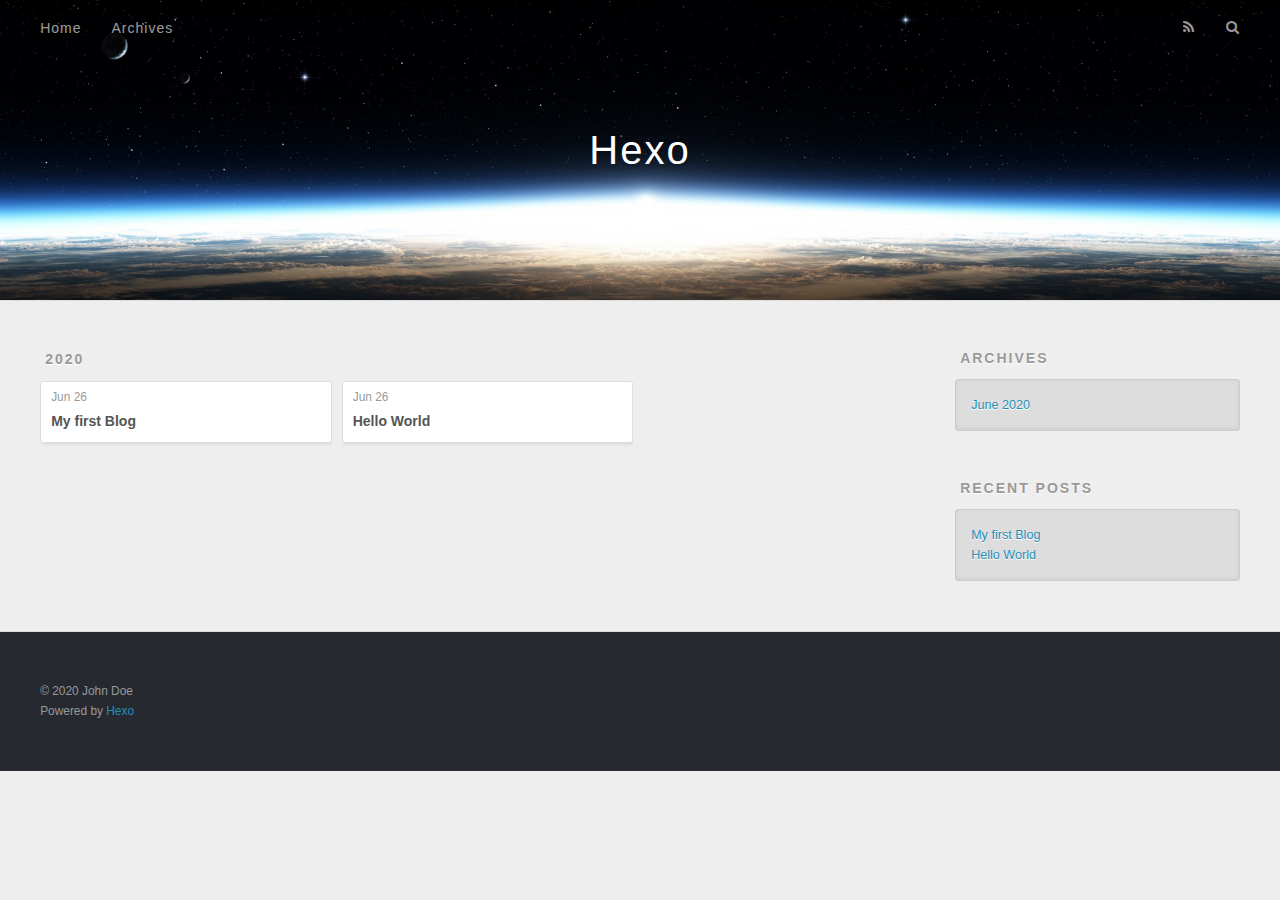
==== archives/index.html @ ffb5d640 "Site updated: 2020-06-26 21:18:39" ====
<!DOCTYPE html>
<html>
<head>
  <meta charset="utf-8">
  

  
  <title>Archives | Hexo</title>
  <meta name="viewport" content="width=device-width, initial-scale=1, maximum-scale=1">
  <meta property="og:type" content="website">
<meta property="og:title" content="Hexo">
<meta property="og:url" content="http://yoursite.com/archives/index.html">
<meta property="og:site_name" content="Hexo">
<meta property="og:locale" content="en_US">
<meta property="article:author" content="John Doe">
<meta name="twitter:card" content="summary">
  
    <link rel="alternate" href="/atom.xml" title="Hexo" type="application/atom+xml">
  
  
    <link rel="icon" href="/favicon.png">
  
  
    <link href="//fonts.googleapis.com/css?family=Source+Code+Pro" rel="stylesheet" type="text/css">
  
  
<link rel="stylesheet" href="/css/style.css">

<meta name="generator" content="Hexo 4.2.1"></head>

<body>
  <div id="container">
    <div id="wrap">
      <header id="header">
  <div id="banner"></div>
  <div id="header-outer" class="outer">
    <div id="header-title" class="inner">
      <h1 id="logo-wrap">
        <a href="/" id="logo">Hexo</a>
      </h1>
      
    </div>
    <div id="header-inner" class="inner">
      <nav id="main-nav">
        <a id="main-nav-toggle" class="nav-icon"></a>
        
          <a class="main-nav-link" href="/">Home</a>
        
          <a class="main-nav-link" href="/archives">Archives</a>
        
      </nav>
      <nav id="sub-nav">
        
          <a id="nav-rss-link" class="nav-icon" href="/atom.xml" title="RSS Feed"></a>
        
        <a id="nav-search-btn" class="nav-icon" title="Search"></a>
      </nav>
      <div id="search-form-wrap">
        <form action="//google.com/search" method="get" accept-charset="UTF-8" class="search-form"><input type="search" name="q" class="search-form-input" placeholder="Search"><button type="submit" class="search-form-submit">&#xF002;</button><input type="hidden" name="sitesearch" value="http://yoursite.com"></form>
      </div>
    </div>
  </div>
</header>
      <div class="outer">
        <section id="main">
  
  
    
    
      
      
      <section class="archives-wrap">
        <div class="archive-year-wrap">
          <a href="/archives/2020" class="archive-year">2020</a>
        </div>
        <div class="archives">
    
    <article class="archive-article archive-type-post">
  <div class="archive-article-inner">
    <header class="archive-article-header">
      <a href="/2020/06/26/My-first-Blog/" class="archive-article-date">
  <time datetime="2020-06-27T04:09:02.000Z" itemprop="datePublished">Jun 26</time>
</a>
      
  
    <h1 itemprop="name">
      <a class="archive-article-title" href="/2020/06/26/My-first-Blog/">My first Blog</a>
    </h1>
  

    </header>
  </div>
</article>
  
    
    
    <article class="archive-article archive-type-post">
  <div class="archive-article-inner">
    <header class="archive-article-header">
      <a href="/2020/06/26/hello-world/" class="archive-article-date">
  <time datetime="2020-06-27T04:06:44.754Z" itemprop="datePublished">Jun 26</time>
</a>
      
  
    <h1 itemprop="name">
      <a class="archive-article-title" href="/2020/06/26/hello-world/">Hello World</a>
    </h1>
  

    </header>
  </div>
</article>
  
  
    </div></section>
  


</section>
        
          <aside id="sidebar">
  
    

  
    

  
    
  
    
  <div class="widget-wrap">
    <h3 class="widget-title">Archives</h3>
    <div class="widget">
      <ul class="archive-list"><li class="archive-list-item"><a class="archive-list-link" href="/archives/2020/06/">June 2020</a></li></ul>
    </div>
  </div>


  
    
  <div class="widget-wrap">
    <h3 class="widget-title">Recent Posts</h3>
    <div class="widget">
      <ul>
        
          <li>
            <a href="/2020/06/26/My-first-Blog/">My first Blog</a>
          </li>
        
          <li>
            <a href="/2020/06/26/hello-world/">Hello World</a>
          </li>
        
      </ul>
    </div>
  </div>

  
</aside>
        
      </div>
      <footer id="footer">
  
  <div class="outer">
    <div id="footer-info" class="inner">
      &copy; 2020 John Doe<br>
      Powered by <a href="http://hexo.io/" target="_blank">Hexo</a>
    </div>
  </div>
</footer>
    </div>
    <nav id="mobile-nav">
  
    <a href="/" class="mobile-nav-link">Home</a>
  
    <a href="/archives" class="mobile-nav-link">Archives</a>
  
</nav>
    

<script src="//ajax.googleapis.com/ajax/libs/jquery/2.0.3/jquery.min.js"></script>


  
<link rel="stylesheet" href="/fancybox/jquery.fancybox.css">

  
<script src="/fancybox/jquery.fancybox.pack.js"></script>




<script src="/js/script.js"></script>




  </div>
</body>
</html>
---- css/style.css ----
body {
  width: 100%;
}
body:before,
body:after {
  content: "";
  display: table;
}
body:after {
  clear: both;
}
html,
body,
div,
span,
applet,
object,
iframe,
h1,
h2,
h3,
h4,
h5,
h6,
p,
blockquote,
pre,
a,
abbr,
acronym,
address,
big,
cite,
code,
del,
dfn,
em,
img,
ins,
kbd,
q,
s,
samp,
small,
strike,
strong,
sub,
sup,
tt,
var,
dl,
dt,
dd,
ol,
ul,
li,
fieldset,
form,
label,
legend,
table,
caption,
tbody,
tfoot,
thead,
tr,
th,
td {
  margin: 0;
  padding: 0;
  border: 0;
  outline: 0;
  font-weight: inherit;
  font-style: inherit;
  font-family: inherit;
  font-size: 100%;
  vertical-align: baseline;
}
body {
  line-height: 1;
  color: #000;
  background: #fff;
}
ol,
ul {
  list-style: none;
}
table {
  border-collapse: separate;
  border-spacing: 0;
  vertical-align: middle;
}
caption,
th,
td {
  text-align: left;
  font-weight: normal;
  vertical-align: middle;
}
a img {
  border: none;
}
input,
button {
  margin: 0;
  padding: 0;
}
input::-moz-focus-inner,
button::-moz-focus-inner {
  border: 0;
  padding: 0;
}
@font-face {
  font-family: FontAwesome;
  font-style: normal;
  font-weight: normal;
  src: url("fonts/fontawesome-webfont.eot?v=#4.0.3");
  src: url("fonts/fontawesome-webfont.eot?#iefix&v=#4.0.3") format("embedded-opentype"), url("fonts/fontawesome-webfont.woff?v=#4.0.3") format("woff"), url("fonts/fontawesome-webfont.ttf?v=#4.0.3") format("truetype"), url("fonts/fontawesome-webfont.svg#fontawesomeregular?v=#4.0.3") format("svg");
}
html,
body,
#container {
  height: 100%;
}
body {
  background: #eee;
  font: 14px -apple-system, BlinkMacSystemFont, "Segoe UI", "Roboto", "Oxygen", "Ubuntu", "Cantarell", "Fira Sans", "Droid Sans", "Helvetica Neue", sans-serif;
  -webkit-text-size-adjust: 100%;
}
.outer {
  max-width: 1220px;
  margin: 0 auto;
  padding: 0 20px;
}
.outer:before,
.outer:after {
  content: "";
  display: table;
}
.outer:after {
  clear: both;
}
.inner {
  display: inline;
  float: left;
  width: 98.33333333333333%;
  margin: 0 0.833333333333333%;
}
.left,
.alignleft {
  float: left;
}
.right,
.alignright {
  float: right;
}
.clear {
  clear: both;
}
#container {
  position: relative;
}
.mobile-nav-on {
  overflow: hidden;
}
#wrap {
  height: 100%;
  width: 100%;
  position: absolute;
  top: 0;
  left: 0;
  -webkit-transition: 0.2s ease-out;
  -moz-transition: 0.2s ease-out;
  -ms-transition: 0.2s ease-out;
  transition: 0.2s ease-out;
  z-index: 1;
  background: #eee;
}
.mobile-nav-on #wrap {
  left: 280px;
}
@media screen and (min-width: 768px) {
  #main {
    display: inline;
    float: left;
    width: 73.33333333333333%;
    margin: 0 0.833333333333333%;
  }
}
.article-date,
.article-category-link,
.archive-year,
.widget-title {
  text-decoration: none;
  text-transform: uppercase;
  letter-spacing: 2px;
  color: #999;
  margin-bottom: 1em;
  margin-left: 5px;
  line-height: 1em;
  text-shadow: 0 1px #fff;
  font-weight: bold;
}
.article-inner,
.archive-article-inner {
  background: #fff;
  -webkit-box-shadow: 1px 2px 3px #ddd;
  box-shadow: 1px 2px 3px #ddd;
  border: 1px solid #ddd;
  border-radius: 3px;
}
.article-entry h1,
.widget h1 {
  font-size: 2em;
}
.article-entry h2,
.widget h2 {
  font-size: 1.5em;
}
.article-entry h3,
.widget h3 {
  font-size: 1.3em;
}
.article-entry h4,
.widget h4 {
  font-size: 1.2em;
}
.article-entry h5,
.widget h5 {
  font-size: 1em;
}
.article-entry h6,
.widget h6 {
  font-size: 1em;
  color: #999;
}
.article-entry hr,
.widget hr {
  border: 1px dashed #ddd;
}
.article-entry strong,
.widget strong {
  font-weight: bold;
}
.article-entry em,
.widget em,
.article-entry cite,
.widget cite {
  font-style: italic;
}
.article-entry sup,
.widget sup,
.article-entry sub,
.widget sub {
  font-size: 0.75em;
  line-height: 0;
  position: relative;
  vertical-align: baseline;
}
.article-entry sup,
.widget sup {
  top: -0.5em;
}
.article-entry sub,
.widget sub {
  bottom: -0.2em;
}
.article-entry small,
.widget small {
  font-size: 0.85em;
}
.article-entry acronym,
.widget acronym,
.article-entry abbr,
.widget abbr {
  border-bottom: 1px dotted;
}
.article-entry ul,
.widget ul,
.article-entry ol,
.widget ol,
.article-entry dl,
.widget dl {
  margin: 0 20px;
  line-height: 1.6em;
}
.article-entry ul ul,
.widget ul ul,
.article-entry ol ul,
.widget ol ul,
.article-entry ul ol,
.widget ul ol,
.article-entry ol ol,
.widget ol ol {
  margin-top: 0;
  margin-bottom: 0;
}
.article-entry ul,
.widget ul {
  list-style: disc;
}
.article-entry ol,
.widget ol {
  list-style: decimal;
}
.article-entry dt,
.widget dt {
  font-weight: bold;
}
#header {
  height: 300px;
  position: relative;
  border-bottom: 1px solid #ddd;
}
#header:before,
#header:after {
  content: "";
  position: absolute;
  left: 0;
  right: 0;
  height: 40px;
}
#header:before {
  top: 0;
  background: -webkit-linear-gradient(rgba(0,0,0,0.2), transparent);
  background: -moz-linear-gradient(rgba(0,0,0,0.2), transparent);
  background: -ms-linear-gradient(rgba(0,0,0,0.2), transparent);
  background: linear-gradient(rgba(0,0,0,0.2), transparent);
}
#header:after {
  bottom: 0;
  background: -webkit-linear-gradient(transparent, rgba(0,0,0,0.2));
  background: -moz-linear-gradient(transparent, rgba(0,0,0,0.2));
  background: -ms-linear-gradient(transparent, rgba(0,0,0,0.2));
  background: linear-gradient(transparent, rgba(0,0,0,0.2));
}
#header-outer {
  height: 100%;
  position: relative;
}
#header-inner {
  position: relative;
  overflow: hidden;
}
#banner {
  position: absolute;
  top: 0;
  left: 0;
  width: 100%;
  height: 100%;
  background: url("images/banner.jpg") center #000;
  -webkit-background-size: cover;
  -moz-background-size: cover;
  background-size: cover;
  z-index: -1;
}
#header-title {
  text-align: center;
  height: 40px;
  position: absolute;
  top: 50%;
  left: 0;
  margin-top: -20px;
}
#logo,
#subtitle {
  text-decoration: none;
  color: #fff;
  font-weight: 300;
  text-shadow: 0 1px 4px rgba(0,0,0,0.3);
}
#logo {
  font-size: 40px;
  line-height: 40px;
  letter-spacing: 2px;
}
#subtitle {
  font-size: 16px;
  line-height: 16px;
  letter-spacing: 1px;
}
#subtitle-wrap {
  margin-top: 16px;
}
#main-nav {
  float: left;
  margin-left: -15px;
}
.nav-icon,
.main-nav-link {
  float: left;
  color: #fff;
  opacity: 0.6;
  text-decoration: none;
  text-shadow: 0 1px rgba(0,0,0,0.2);
  -webkit-transition: opacity 0.2s;
  -moz-transition: opacity 0.2s;
  -ms-transition: opacity 0.2s;
  transition: opacity 0.2s;
  display: block;
  padding: 20px 15px;
}
.nav-icon:hover,
.main-nav-link:hover {
  opacity: 1;
}
.nav-icon {
  font-family: FontAwesome;
  text-align: center;
  font-size: 14px;
  width: 14px;
  height: 14px;
  padding: 20px 15px;
  position: relative;
  cursor: pointer;
}
.main-nav-link {
  font-weight: 300;
  letter-spacing: 1px;
}
@media screen and (max-width: 479px) {
  .main-nav-link {
    display: none;
  }
}
#main-nav-toggle {
  display: none;
}
#main-nav-toggle:before {
  content: "\f0c9";
}
@media screen and (max-width: 479px) {
  #main-nav-toggle {
    display: block;
  }
}
#sub-nav {
  float: right;
  margin-right: -15px;
}
#nav-rss-link:before {
  content: "\f09e";
}
#nav-search-btn:before {
  content: "\f002";
}
#search-form-wrap {
  position: absolute;
  top: 15px;
  width: 150px;
  height: 30px;
  right: -150px;
  opacity: 0;
  -webkit-transition: 0.2s ease-out;
  -moz-transition: 0.2s ease-out;
  -ms-transition: 0.2s ease-out;
  transition: 0.2s ease-out;
}
#search-form-wrap.on {
  opacity: 1;
  right: 0;
}
@media screen and (max-width: 479px) {
  #search-form-wrap {
    width: 100%;
    right: -100%;
  }
}
.search-form {
  position: absolute;
  top: 0;
  left: 0;
  right: 0;
  background: #fff;
  padding: 5px 15px;
  border-radius: 15px;
  -webkit-box-shadow: 0 0 10px rgba(0,0,0,0.3);
  box-shadow: 0 0 10px rgba(0,0,0,0.3);
}
.search-form-input {
  border: none;
  background: none;
  color: #555;
  width: 100%;
  font: 13px -apple-system, BlinkMacSystemFont, "Segoe UI", "Roboto", "Oxygen", "Ubuntu", "Cantarell", "Fira Sans", "Droid Sans", "Helvetica Neue", sans-serif;
  outline: none;
}
.search-form-input::-webkit-search-results-decoration,
.search-form-input::-webkit-search-cancel-button {
  -webkit-appearance: none;
}
.search-form-submit {
  position: absolute;
  top: 50%;
  right: 10px;
  margin-top: -7px;
  font: 13px FontAwesome;
  border: none;
  background: none;
  color: #bbb;
  cursor: pointer;
}
.search-form-submit:hover,
.search-form-submit:focus {
  color: #777;
}
.article {
  margin: 50px 0;
}
.article-inner {
  overflow: hidden;
}
.article-meta:before,
.article-meta:after {
  content: "";
  display: table;
}
.article-meta:after {
  clear: both;
}
.article-date {
  float: left;
}
.article-category {
  float: left;
  line-height: 1em;
  color: #ccc;
  text-shadow: 0 1px #fff;
  margin-left: 8px;
}
.article-category:before {
  content: "\2022";
}
.article-category-link {
  margin: 0 12px 1em;
}
.article-header {
  padding: 20px 20px 0;
}
.article-title {
  text-decoration: none;
  font-size: 2em;
  font-weight: bold;
  color: #555;
  line-height: 1.1em;
  -webkit-transition: color 0.2s;
  -moz-transition: color 0.2s;
  -ms-transition: color 0.2s;
  transition: color 0.2s;
}
a.article-title:hover {
  color: #258fb8;
}
.article-entry {
  color: #555;
  padding: 0 20px;
}
.article-entry:before,
.article-entry:after {
  content: "";
  display: table;
}
.article-entry:after {
  clear: both;
}
.article-entry p,
.article-entry table {
  line-height: 1.6em;
  margin: 1.6em 0;
}
.article-entry h1,
.article-entry h2,
.article-entry h3,
.article-entry h4,
.article-entry h5,
.article-entry h6 {
  font-weight: bold;
}
.article-entry h1,
.article-entry h2,
.article-entry h3,
.article-entry h4,
.article-entry h5,
.article-entry h6 {
  line-height: 1.1em;
  margin: 1.1em 0;
}
.article-entry a {
  color: #258fb8;
  text-decoration: none;
}
.article-entry a:hover {
  text-decoration: underline;
}
.article-entry ul,
.article-entry ol,
.article-entry dl {
  margin-top: 1.6em;
  margin-bottom: 1.6em;
}
.article-entry img,
.article-entry video {
  max-width: 100%;
  height: auto;
  display: block;
  margin: auto;
}
.article-entry iframe {
  border: none;
}
.article-entry table {
  width: 100%;
  border-collapse: collapse;
  border-spacing: 0;
}
.article-entry th {
  font-weight: bold;
  border-bottom: 3px solid #ddd;
  padding-bottom: 0.5em;
}
.article-entry td {
  border-bottom: 1px solid #ddd;
  padding: 10px 0;
}
.article-entry blockquote {
  font-family: Georgia, "Times New Roman", serif;
  font-size: 1.4em;
  margin: 1.6em 20px;
  text-align: center;
}
.article-entry blockquote footer {
  font-size: 14px;
  margin: 1.6em 0;
  font-family: -apple-system, BlinkMacSystemFont, "Segoe UI", "Roboto", "Oxygen", "Ubuntu", "Cantarell", "Fira Sans", "Droid Sans", "Helvetica Neue", sans-serif;
}
.article-entry blockquote footer cite:before {
  content: "—";
  padding: 0 0.5em;
}
.article-entry .pullquote {
  text-align: left;
  width: 45%;
  margin: 0;
}
.article-entry .pullquote.left {
  margin-left: 0.5em;
  margin-right: 1em;
}
.article-entry .pullquote.right {
  margin-right: 0.5em;
  margin-left: 1em;
}
.article-entry .caption {
  color: #999;
  display: block;
  font-size: 0.9em;
  margin-top: 0.5em;
  position: relative;
  text-align: center;
}
.article-entry .video-container {
  position: relative;
  padding-top: 56.25%;
  height: 0;
  overflow: hidden;
}
.article-entry .video-container iframe,
.article-entry .video-container object,
.article-entry .video-container embed {
  position: absolute;
  top: 0;
  left: 0;
  width: 100%;
  height: 100%;
  margin-top: 0;
}
.article-more-link a {
  display: inline-block;
  line-height: 1em;
  padding: 6px 15px;
  border-radius: 15px;
  background: #eee;
  color: #999;
  text-shadow: 0 1px #fff;
  text-decoration: none;
}
.article-more-link a:hover {
  background: #258fb8;
  color: #fff;
  text-decoration: none;
  text-shadow: 0 1px #1e7293;
}
.article-footer {
  font-size: 0.85em;
  line-height: 1.6em;
  border-top: 1px solid #ddd;
  padding-top: 1.6em;
  margin: 0 20px 20px;
}
.article-footer:before,
.article-footer:after {
  content: "";
  display: table;
}
.article-footer:after {
  clear: both;
}
.article-footer a {
  color: #999;
  text-decoration: none;
}
.article-footer a:hover {
  color: #555;
}
.article-tag-list-item {
  float: left;
  margin-right: 10px;
}
.article-tag-list-link:before {
  content: "#";
}
.article-comment-link {
  float: right;
}
.article-comment-link:before {
  content: "\f075";
  font-family: FontAwesome;
  padding-right: 8px;
}
.article-share-link {
  cursor: pointer;
  float: right;
  margin-left: 20px;
}
.article-share-link:before {
  content: "\f064";
  font-family: FontAwesome;
  padding-right: 6px;
}
#article-nav {
  position: relative;
}
#article-nav:before,
#article-nav:after {
  content: "";
  display: table;
}
#article-nav:after {
  clear: both;
}
@media screen and (min-width: 768px) {
  #article-nav {
    margin: 50px 0;
  }
  #article-nav:before {
    width: 8px;
    height: 8px;
    position: absolute;
    top: 50%;
    left: 50%;
    margin-top: -4px;
    margin-left: -4px;
    content: "";
    border-radius: 50%;
    background: #ddd;
    -webkit-box-shadow: 0 1px 2px #fff;
    box-shadow: 0 1px 2px #fff;
  }
}
.article-nav-link-wrap {
  text-decoration: none;
  text-shadow: 0 1px #fff;
  color: #999;
  -webkit-box-sizing: border-box;
  -moz-box-sizing: border-box;
  box-sizing: border-box;
  margin-top: 50px;
  text-align: center;
  display: block;
}
.article-nav-link-wrap:hover {
  color: #555;
}
@media screen and (min-width: 768px) {
  .article-nav-link-wrap {
    width: 50%;
    margin-top: 0;
  }
}
@media screen and (min-width: 768px) {
  #article-nav-newer {
    float: left;
    text-align: right;
    padding-right: 20px;
  }
}
@media screen and (min-width: 768px) {
  #article-nav-older {
    float: right;
    text-align: left;
    padding-left: 20px;
  }
}
.article-nav-caption {
  text-transform: uppercase;
  letter-spacing: 2px;
  color: #ddd;
  line-height: 1em;
  font-weight: bold;
}
#article-nav-newer .article-nav-caption {
  margin-right: -2px;
}
.article-nav-title {
  font-size: 0.85em;
  line-height: 1.6em;
  margin-top: 0.5em;
}
.article-share-box {
  position: absolute;
  display: none;
  background: #fff;
  -webkit-box-shadow: 1px 2px 10px rgba(0,0,0,0.2);
  box-shadow: 1px 2px 10px rgba(0,0,0,0.2);
  border-radius: 3px;
  margin-left: -145px;
  overflow: hidden;
  z-index: 1;
}
.article-share-box.on {
  display: block;
}
.article-share-input {
  width: 100%;
  background: none;
  -webkit-box-sizing: border-box;
  -moz-box-sizing: border-box;
  box-sizing: border-box;
  font: 14px -apple-system, BlinkMacSystemFont, "Segoe UI", "Roboto", "Oxygen", "Ubuntu", "Cantarell", "Fira Sans", "Droid Sans", "Helvetica Neue", sans-serif;
  padding: 0 15px;
  color: #555;
  outline: none;
  border: 1px solid #ddd;
  border-radius: 3px 3px 0 0;
  height: 36px;
  line-height: 36px;
}
.article-share-links {
  background: #eee;
}
.article-share-links:before,
.article-share-links:after {
  content: "";
  display: table;
}
.article-share-links:after {
  clear: both;
}
.article-share-twitter,
.article-share-facebook,
.article-share-pinterest,
.article-share-google {
  width: 50px;
  height: 36px;
  display: block;
  float: left;
  position: relative;
  color: #999;
  text-shadow: 0 1px #fff;
}
.article-share-twitter:before,
.article-share-facebook:before,
.article-share-pinterest:before,
.article-share-google:before {
  font-size: 20px;
  font-family: FontAwesome;
  width: 20px;
  height: 20px;
  position: absolute;
  top: 50%;
  left: 50%;
  margin-top: -10px;
  margin-left: -10px;
  text-align: center;
}
.article-share-twitter:hover,
.article-share-facebook:hover,
.article-share-pinterest:hover,
.article-share-google:hover {
  color: #fff;
}
.article-share-twitter:before {
  content: "\f099";
}
.article-share-twitter:hover {
  background: #00aced;
  text-shadow: 0 1px #008abe;
}
.article-share-facebook:before {
  content: "\f09a";
}
.article-share-facebook:hover {
  background: #3b5998;
  text-shadow: 0 1px #2f477a;
}
.article-share-pinterest:before {
  content: "\f0d2";
}
.article-share-pinterest:hover {
  background: #cb2027;
  text-shadow: 0 1px #a21a1f;
}
.article-share-google:before {
  content: "\f0d5";
}
.article-share-google:hover {
  background: #dd4b39;
  text-shadow: 0 1px #be3221;
}
.article-gallery {
  background: #000;
  position: relative;
}
.article-gallery-photos {
  position: relative;
  overflow: hidden;
}
.article-gallery-img {
  display: none;
  max-width: 100%;
}
.article-gallery-img:first-child {
  display: block;
}
.article-gallery-img.loaded {
  position: absolute;
  display: block;
}
.article-gallery-img img {
  display: block;
  max-width: 100%;
  margin: 0 auto;
}
#comments {
  background: #fff;
  -webkit-box-shadow: 1px 2px 3px #ddd;
  box-shadow: 1px 2px 3px #ddd;
  padding: 20px;
  border: 1px solid #ddd;
  border-radius: 3px;
  margin: 50px 0;
}
#comments a {
  color: #258fb8;
}
.archives-wrap {
  margin: 50px 0;
}
.archives:before,
.archives:after {
  content: "";
  display: table;
}
.archives:after {
  clear: both;
}
.archive-year-wrap {
  margin-bottom: 1em;
}
.archives {
  -webkit-column-gap: 10px;
  -moz-column-gap: 10px;
  column-gap: 10px;
}
@media screen and (min-width: 480px) and (max-width: 767px) {
  .archives {
    -webkit-column-count: 2;
    -moz-column-count: 2;
    column-count: 2;
  }
}
@media screen and (min-width: 768px) {
  .archives {
    -webkit-column-count: 3;
    -moz-column-count: 3;
    column-count: 3;
  }
}
.archive-article {
  -webkit-column-break-inside: avoid;
  page-break-inside: avoid;
  overflow: hidden;
  break-inside: avoid-column;
}
.archive-article-inner {
  padding: 10px;
  margin-bottom: 15px;
}
.archive-article-title {
  text-decoration: none;
  font-weight: bold;
  color: #555;
  -webkit-transition: color 0.2s;
  -moz-transition: color 0.2s;
  -ms-transition: color 0.2s;
  transition: color 0.2s;
  line-height: 1.6em;
}
.archive-article-title:hover {
  color: #258fb8;
}
.archive-article-footer {
  margin-top: 1em;
}
.archive-article-date {
  color: #999;
  text-decoration: none;
  font-size: 0.85em;
  line-height: 1em;
  margin-bottom: 0.5em;
  display: block;
}
#page-nav {
  margin: 50px auto;
  background: #fff;
  -webkit-box-shadow: 1px 2px 3px #ddd;
  box-shadow: 1px 2px 3px #ddd;
  border: 1px solid #ddd;
  border-radius: 3px;
  text-align: center;
  color: #999;
  overflow: hidden;
}
#page-nav:before,
#page-nav:after {
  content: "";
  display: table;
}
#page-nav:after {
  clear: both;
}
#page-nav a,
#page-nav span {
  padding: 10px 20px;
  line-height: 1;
  height: 2ex;
}
#page-nav a {
  color: #999;
  text-decoration: none;
}
#page-nav a:hover {
  background: #999;
  color: #fff;
}
#page-nav .prev {
  float: left;
}
#page-nav .next {
  float: right;
}
#page-nav .page-number {
  display: inline-block;
}
@media screen and (max-width: 479px) {
  #page-nav .page-number {
    display: none;
  }
}
#page-nav .current {
  color: #555;
  font-weight: bold;
}
#page-nav .space {
  color: #ddd;
}
#footer {
  background: #262a30;
  padding: 50px 0;
  border-top: 1px solid #ddd;
  color: #999;
}
#footer a {
  color: #258fb8;
  text-decoration: none;
}
#footer a:hover {
  text-decoration: underline;
}
#footer-info {
  line-height: 1.6em;
  font-size: 0.85em;
}
.article-entry pre,
.article-entry .highlight {
  background: #2d2d2d;
  margin: 0 -20px;
  padding: 15px 20px;
  border-style: solid;
  border-color: #ddd;
  border-width: 1px 0;
  overflow: auto;
  color: #ccc;
  line-height: 22.400000000000002px;
}
.article-entry .highlight .gutter pre,
.article-entry .gist .gist-file .gist-data .line-numbers {
  color: #666;
  font-size: 0.85em;
}
.article-entry pre,
.article-entry code {
  font-family: "Source Code Pro", Consolas, Monaco, Menlo, Consolas, monospace;
}
.article-entry code {
  background: #eee;
  text-shadow: 0 1px #fff;
  padding: 0 0.3em;
}
.article-entry pre code {
  background: none;
  text-shadow: none;
  padding: 0;
}
.article-entry .highlight pre {
  border: none;
  margin: 0;
  padding: 0;
}
.article-entry .highlight table {
  margin: 0;
  width: auto;
}
.article-entry .highlight td {
  border: none;
  padding: 0;
}
.article-entry .highlight figcaption {
  font-size: 0.85em;
  color: #999;
  line-height: 1em;
  margin-bottom: 1em;
}
.article-entry .highlight figcaption:before,
.article-entry .highlight figcaption:after {
  content: "";
  display: table;
}
.article-entry .highlight figcaption:after {
  clear: both;
}
.article-entry .highlight figcaption a {
  float: right;
}
.article-entry .highlight .gutter pre {
  text-align: right;
  padding-right: 20px;
}
.article-entry .highlight .line {
  height: 22.400000000000002px;
}
.article-entry .highlight .line.marked {
  background: #515151;
}
.article-entry .gist {
  margin: 0 -20px;
  border-style: solid;
  border-color: #ddd;
  border-width: 1px 0;
  background: #2d2d2d;
  padding: 15px 20px 15px 0;
}
.article-entry .gist .gist-file {
  border: none;
  font-family: "Source Code Pro", Consolas, Monaco, Menlo, Consolas, monospace;
  margin: 0;
}
.article-entry .gist .gist-file .gist-data {
  background: none;
  border: none;
}
.article-entry .gist .gist-file .gist-data .line-numbers {
  background: none;
  border: none;
  padding: 0 20px 0 0;
}
.article-entry .gist .gist-file .gist-data .line-data {
  padding: 0 !important;
}
.article-entry .gist .gist-file .highlight {
  margin: 0;
  padding: 0;
  border: none;
}
.article-entry .gist .gist-file .gist-meta {
  background: #2d2d2d;
  color: #999;
  font: 0.85em -apple-system, BlinkMacSystemFont, "Segoe UI", "Roboto", "Oxygen", "Ubuntu", "Cantarell", "Fira Sans", "Droid Sans", "Helvetica Neue", sans-serif;
  text-shadow: 0 0;
  padding: 0;
  margin-top: 1em;
  margin-left: 20px;
}
.article-entry .gist .gist-file .gist-meta a {
  color: #258fb8;
  font-weight: normal;
}
.article-entry .gist .gist-file .gist-meta a:hover {
  text-decoration: underline;
}
pre .comment,
pre .title {
  color: #999;
}
pre .variable,
pre .attribute,
pre .tag,
pre .regexp,
pre .ruby .constant,
pre .xml .tag .title,
pre .xml .pi,
pre .xml .doctype,
pre .html .doctype,
pre .css .id,
pre .css .class,
pre .css .pseudo {
  color: #f2777a;
}
pre .number,
pre .preprocessor,
pre .built_in,
pre .literal,
pre .params,
pre .constant {
  color: #f99157;
}
pre .class,
pre .ruby .class .title,
pre .css .rules .attribute {
  color: #9c9;
}
pre .string,
pre .value,
pre .inheritance,
pre .header,
pre .ruby .symbol,
pre .xml .cdata {
  color: #9c9;
}
pre .css .hexcolor {
  color: #6cc;
}
pre .function,
pre .python .decorator,
pre .python .title,
pre .ruby .function .title,
pre .ruby .title .keyword,
pre .perl .sub,
pre .javascript .title,
pre .coffeescript .title {
  color: #69c;
}
pre .keyword,
pre .javascript .function {
  color: #c9c;
}
@media screen and (max-width: 479px) {
  #mobile-nav {
    position: absolute;
    top: 0;
    left: 0;
    width: 280px;
    height: 100%;
    background: #191919;
    border-right: 1px solid #fff;
  }
}
@media screen and (max-width: 479px) {
  .mobile-nav-link {
    display: block;
    color: #999;
    text-decoration: none;
    padding: 15px 20px;
    font-weight: bold;
  }
  .mobile-nav-link:hover {
    color: #fff;
  }
}
@media screen and (min-width: 768px) {
  #sidebar {
    display: inline;
    float: left;
    width: 23.333333333333332%;
    margin: 0 0.833333333333333%;
  }
}
.widget-wrap {
  margin: 50px 0;
}
.widget {
  color: #777;
  text-shadow: 0 1px #fff;
  background: #ddd;
  -webkit-box-shadow: 0 -1px 4px #ccc inset;
  box-shadow: 0 -1px 4px #ccc inset;
  border: 1px solid #ccc;
  padding: 15px;
  border-radius: 3px;
}
.widget a {
  color: #258fb8;
  text-decoration: none;
}
.widget a:hover {
  text-decoration: underline;
}
.widget ul ul,
.widget ol ul,
.widget dl ul,
.widget ul ol,
.widget ol ol,
.widget dl ol,
.widget ul dl,
.widget ol dl,
.widget dl dl {
  margin-left: 15px;
  list-style: disc;
}
.widget {
  line-height: 1.6em;
  word-wrap: break-word;
  font-size: 0.9em;
}
.widget ul,
.widget ol {
  list-style: none;
  margin: 0;
}
.widget ul ul,
.widget ol ul,
.widget ul ol,
.widget ol ol {
  margin: 0 20px;
}
.widget ul ul,
.widget ol ul {
  list-style: disc;
}
.widget ul ol,
.widget ol ol {
  list-style: decimal;
}
.category-list-count,
.tag-list-count,
.archive-list-count {
  padding-left: 5px;
  color: #999;
  font-size: 0.85em;
}
.category-list-count:before,
.tag-list-count:before,
.archive-list-count:before {
  content: "(";
}
.category-list-count:after,
.tag-list-count:after,
.archive-list-count:after {
  content: ")";
}
.tagcloud a {
  margin-right: 5px;
  display: inline-block;
}
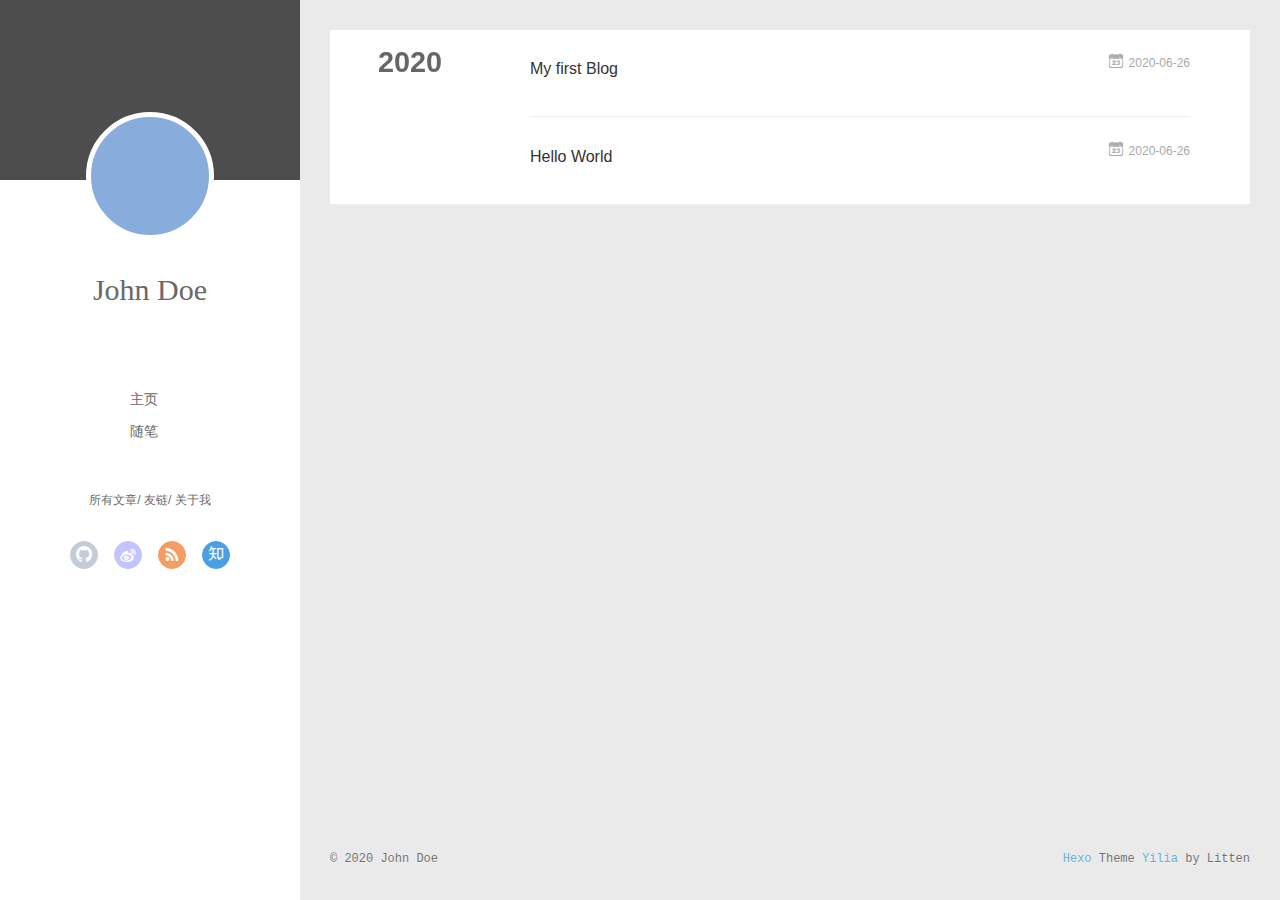
==== commit 65368132: "Site updated: 2020-06-26 21:23:37" ====
--- a/archives/index.html
+++ b/archives/index.html
@@ -3,8 +3,9 @@
 <head>
   <meta charset="utf-8">
   
-
-  
+  <meta name="renderer" content="webkit">
+  <meta http-equiv="X-UA-Compatible" content="IE=edge" >
+  <link rel="dns-prefetch" href="http://yoursite.com">
   <title>Archives | Hexo</title>
   <meta name="viewport" content="width=device-width, initial-scale=1, maximum-scale=1">
   <meta property="og:type" content="website">
@@ -15,54 +16,141 @@
 <meta property="article:author" content="John Doe">
 <meta name="twitter:card" content="summary">
   
-    <link rel="alternate" href="/atom.xml" title="Hexo" type="application/atom+xml">
+    <link rel="alternative" href="/atom.xml" title="Hexo" type="application/atom+xml">
   
   
     <link rel="icon" href="/favicon.png">
   
-  
-    <link href="//fonts.googleapis.com/css?family=Source+Code+Pro" rel="stylesheet" type="text/css">
-  
-  
-<link rel="stylesheet" href="/css/style.css">
+  <link rel="stylesheet" type="text/css" href="/./main.0cf68a.css">
+  <style type="text/css">
+  
+    #container.show {
+      background: linear-gradient(200deg,#a0cfe4,#e8c37e);
+    }
+  </style>
+  
+
+  
 
 <meta name="generator" content="Hexo 4.2.1"></head>
 
 <body>
-  <div id="container">
-    <div id="wrap">
-      <header id="header">
-  <div id="banner"></div>
-  <div id="header-outer" class="outer">
-    <div id="header-title" class="inner">
-      <h1 id="logo-wrap">
-        <a href="/" id="logo">Hexo</a>
-      </h1>
-      
+  <div id="container" q-class="show:isCtnShow">
+    <canvas id="anm-canvas" class="anm-canvas"></canvas>
+    <div class="left-col" q-class="show:isShow">
+      
+<div class="overlay" style="background: #4d4d4d"></div>
+<div class="intrude-less">
+	<header id="header" class="inner">
+		<a href="/" class="profilepic">
+			<img src="" class="js-avatar">
+		</a>
+		<hgroup>
+		  <h1 class="header-author"><a href="/">John Doe</a></h1>
+		</hgroup>
+		
+
+		<nav class="header-menu">
+			<ul>
+			
+				<li><a href="/">主页</a></li>
+	        
+				<li><a href="/tags/%E9%9A%8F%E7%AC%94/">随笔</a></li>
+	        
+			</ul>
+		</nav>
+		<nav class="header-smart-menu">
+    		
+    			
+    			<a q-on="click: openSlider(e, 'innerArchive')" href="javascript:void(0)">所有文章</a>
+    			
+            
+    			
+    			<a q-on="click: openSlider(e, 'friends')" href="javascript:void(0)">友链</a>
+    			
+            
+    			
+    			<a q-on="click: openSlider(e, 'aboutme')" href="javascript:void(0)">关于我</a>
+    			
+            
+		</nav>
+		<nav class="header-nav">
+			<div class="social">
+				
+					<a class="github" target="_blank" href="#" title="github"><i class="icon-github"></i></a>
+		        
+					<a class="weibo" target="_blank" href="#" title="weibo"><i class="icon-weibo"></i></a>
+		        
+					<a class="rss" target="_blank" href="#" title="rss"><i class="icon-rss"></i></a>
+		        
+					<a class="zhihu" target="_blank" href="#" title="zhihu"><i class="icon-zhihu"></i></a>
+		        
+			</div>
+		</nav>
+	</header>		
+</div>
+
     </div>
-    <div id="header-inner" class="inner">
-      <nav id="main-nav">
-        <a id="main-nav-toggle" class="nav-icon"></a>
-        
-          <a class="main-nav-link" href="/">Home</a>
-        
-          <a class="main-nav-link" href="/archives">Archives</a>
-        
-      </nav>
-      <nav id="sub-nav">
-        
-          <a id="nav-rss-link" class="nav-icon" href="/atom.xml" title="RSS Feed"></a>
-        
-        <a id="nav-search-btn" class="nav-icon" title="Search"></a>
-      </nav>
-      <div id="search-form-wrap">
-        <form action="//google.com/search" method="get" accept-charset="UTF-8" class="search-form"><input type="search" name="q" class="search-form-input" placeholder="Search"><button type="submit" class="search-form-submit">&#xF002;</button><input type="hidden" name="sitesearch" value="http://yoursite.com"></form>
-      </div>
-    </div>
-  </div>
-</header>
-      <div class="outer">
-        <section id="main">
+    <div class="mid-col" q-class="show:isShow,hide:isShow|isFalse">
+      
+<nav id="mobile-nav">
+  	<div class="overlay js-overlay" style="background: #4d4d4d"></div>
+	<div class="btnctn js-mobile-btnctn">
+  		<div class="slider-trigger list" q-on="click: openSlider(e)"><i class="icon icon-sort"></i></div>
+	</div>
+	<div class="intrude-less">
+		<header id="header" class="inner">
+			<div class="profilepic">
+				<img src="" class="js-avatar">
+			</div>
+			<hgroup>
+			  <h1 class="header-author js-header-author">John Doe</h1>
+			</hgroup>
+			
+			
+			
+				
+			
+				
+			
+			
+			
+			<nav class="header-nav">
+				<div class="social">
+					
+						<a class="github" target="_blank" href="#" title="github"><i class="icon-github"></i></a>
+			        
+						<a class="weibo" target="_blank" href="#" title="weibo"><i class="icon-weibo"></i></a>
+			        
+						<a class="rss" target="_blank" href="#" title="rss"><i class="icon-rss"></i></a>
+			        
+						<a class="zhihu" target="_blank" href="#" title="zhihu"><i class="icon-zhihu"></i></a>
+			        
+				</div>
+			</nav>
+
+			<nav class="header-menu js-header-menu">
+				<ul style="width: 50%">
+				
+				
+					<li style="width: 50%"><a href="/">主页</a></li>
+		        
+					<li style="width: 50%"><a href="/tags/%E9%9A%8F%E7%AC%94/">随笔</a></li>
+		        
+				</ul>
+			</nav>
+		</header>				
+	</div>
+	<div class="mobile-mask" style="display:none" q-show="isShow"></div>
+</nav>
+
+      <div id="wrapper" class="body-wrap">
+        <div class="menu-l">
+          <div class="canvas-wrap">
+            <canvas data-colors="#eaeaea" data-sectionHeight="100" data-contentId="js-content" id="myCanvas1" class="anm-canvas"></canvas>
+          </div>
+          <div id="js-content" class="content-ll">
+            
   
   
     
@@ -78,16 +166,24 @@
     <article class="archive-article archive-type-post">
   <div class="archive-article-inner">
     <header class="archive-article-header">
-      <a href="/2020/06/26/My-first-Blog/" class="archive-article-date">
-  <time datetime="2020-06-27T04:09:02.000Z" itemprop="datePublished">Jun 26</time>
+      	<div class="article-meta">
+	      	<a href="/2020/06/26/My-first-Blog/" class="archive-article-date">
+  	<time datetime="2020-06-27T04:09:02.000Z" itemprop="datePublished"><i class="icon-calendar icon"></i>2020-06-26</time>
 </a>
-      
+        </div>
+    	 
   
     <h1 itemprop="name">
       <a class="archive-article-title" href="/2020/06/26/My-first-Blog/">My first Blog</a>
     </h1>
   
 
+        <div class="article-info info-on-right">
+          
+          
+
+        </div>
+        <div class="clearfix"></div>
     </header>
   </div>
 </article>
@@ -97,16 +193,24 @@
     <article class="archive-article archive-type-post">
   <div class="archive-article-inner">
     <header class="archive-article-header">
-      <a href="/2020/06/26/hello-world/" class="archive-article-date">
-  <time datetime="2020-06-27T04:06:44.754Z" itemprop="datePublished">Jun 26</time>
+      	<div class="article-meta">
+	      	<a href="/2020/06/26/hello-world/" class="archive-article-date">
+  	<time datetime="2020-06-27T04:06:44.754Z" itemprop="datePublished"><i class="icon-calendar icon"></i>2020-06-26</time>
 </a>
-      
+        </div>
+    	 
   
     <h1 itemprop="name">
       <a class="archive-article-title" href="/2020/06/26/hello-world/">Hello World</a>
     </h1>
   
 
+        <div class="article-info info-on-right">
+          
+          
+
+        </div>
+        <div class="clearfix"></div>
     </header>
   </div>
 </article>
@@ -115,87 +219,252 @@
     </div></section>
   
 
-
-</section>
-        
-          <aside id="sidebar">
-  
-    
-
-  
-    
-
-  
-    
-  
-    
-  <div class="widget-wrap">
-    <h3 class="widget-title">Archives</h3>
-    <div class="widget">
-      <ul class="archive-list"><li class="archive-list-item"><a class="archive-list-link" href="/archives/2020/06/">June 2020</a></li></ul>
-    </div>
-  </div>
-
-
-  
-    
-  <div class="widget-wrap">
-    <h3 class="widget-title">Recent Posts</h3>
-    <div class="widget">
-      <ul>
-        
-          <li>
-            <a href="/2020/06/26/My-first-Blog/">My first Blog</a>
-          </li>
-        
-          <li>
-            <a href="/2020/06/26/hello-world/">Hello World</a>
-          </li>
-        
-      </ul>
-    </div>
-  </div>
-
-  
-</aside>
-        
+    
+
+
+          </div>
+        </div>
       </div>
       <footer id="footer">
-  
   <div class="outer">
-    <div id="footer-info" class="inner">
-      &copy; 2020 John Doe<br>
-      Powered by <a href="http://hexo.io/" target="_blank">Hexo</a>
+    <div id="footer-info">
+    	<div class="footer-left">
+    		&copy; 2020 John Doe
+    	</div>
+      	<div class="footer-right">
+      		<a href="http://hexo.io/" target="_blank">Hexo</a>  Theme <a href="https://github.com/litten/hexo-theme-yilia" target="_blank">Yilia</a> by Litten
+      	</div>
     </div>
   </div>
 </footer>
     </div>
-    <nav id="mobile-nav">
-  
-    <a href="/" class="mobile-nav-link">Home</a>
-  
-    <a href="/archives" class="mobile-nav-link">Archives</a>
-  
-</nav>
-    
-
-<script src="//ajax.googleapis.com/ajax/libs/jquery/2.0.3/jquery.min.js"></script>
-
-
-  
-<link rel="stylesheet" href="/fancybox/jquery.fancybox.css">
-
-  
-<script src="/fancybox/jquery.fancybox.pack.js"></script>
-
-
-
-
-<script src="/js/script.js"></script>
-
-
-
-
+    <script>
+	var yiliaConfig = {
+		mathjax: false,
+		isHome: false,
+		isPost: false,
+		isArchive: true,
+		isTag: false,
+		isCategory: false,
+		open_in_new: false,
+		toc_hide_index: true,
+		root: "/",
+		innerArchive: true,
+		showTags: false
+	}
+</script>
+
+<script>!function(t){function n(e){if(r[e])return r[e].exports;var i=r[e]={exports:{},id:e,loaded:!1};return t[e].call(i.exports,i,i.exports,n),i.loaded=!0,i.exports}var r={};n.m=t,n.c=r,n.p="./",n(0)}([function(t,n,r){r(195),t.exports=r(191)},function(t,n,r){var e=r(3),i=r(52),o=r(27),u=r(28),c=r(53),f="prototype",a=function(t,n,r){var s,l,h,v,p=t&a.F,d=t&a.G,y=t&a.S,g=t&a.P,b=t&a.B,m=d?e:y?e[n]||(e[n]={}):(e[n]||{})[f],x=d?i:i[n]||(i[n]={}),w=x[f]||(x[f]={});d&&(r=n);for(s in r)l=!p&&m&&void 0!==m[s],h=(l?m:r)[s],v=b&&l?c(h,e):g&&"function"==typeof h?c(Function.call,h):h,m&&u(m,s,h,t&a.U),x[s]!=h&&o(x,s,v),g&&w[s]!=h&&(w[s]=h)};e.core=i,a.F=1,a.G=2,a.S=4,a.P=8,a.B=16,a.W=32,a.U=64,a.R=128,t.exports=a},function(t,n,r){var e=r(6);t.exports=function(t){if(!e(t))throw TypeError(t+" is not an object!");return t}},function(t,n){var r=t.exports="undefined"!=typeof window&&window.Math==Math?window:"undefined"!=typeof self&&self.Math==Math?self:Function("return this")();"number"==typeof __g&&(__g=r)},function(t,n){t.exports=function(t){try{return!!t()}catch(t){return!0}}},function(t,n){var r=t.exports="undefined"!=typeof window&&window.Math==Math?window:"undefined"!=typeof self&&self.Math==Math?self:Function("return this")();"number"==typeof __g&&(__g=r)},function(t,n){t.exports=function(t){return"object"==typeof t?null!==t:"function"==typeof t}},function(t,n,r){var e=r(126)("wks"),i=r(76),o=r(3).Symbol,u="function"==typeof o;(t.exports=function(t){return e[t]||(e[t]=u&&o[t]||(u?o:i)("Symbol."+t))}).store=e},function(t,n){var r={}.hasOwnProperty;t.exports=function(t,n){return r.call(t,n)}},function(t,n,r){var e=r(94),i=r(33);t.exports=function(t){return e(i(t))}},function(t,n,r){t.exports=!r(4)(function(){return 7!=Object.defineProperty({},"a",{get:function(){return 7}}).a})},function(t,n,r){var e=r(2),i=r(167),o=r(50),u=Object.defineProperty;n.f=r(10)?Object.defineProperty:function(t,n,r){if(e(t),n=o(n,!0),e(r),i)try{return u(t,n,r)}catch(t){}if("get"in r||"set"in r)throw TypeError("Accessors not supported!");return"value"in r&&(t[n]=r.value),t}},function(t,n,r){t.exports=!r(18)(function(){return 7!=Object.defineProperty({},"a",{get:function(){return 7}}).a})},function(t,n,r){var e=r(14),i=r(22);t.exports=r(12)?function(t,n,r){return e.f(t,n,i(1,r))}:function(t,n,r){return t[n]=r,t}},function(t,n,r){var e=r(20),i=r(58),o=r(42),u=Object.defineProperty;n.f=r(12)?Object.defineProperty:function(t,n,r){if(e(t),n=o(n,!0),e(r),i)try{return u(t,n,r)}catch(t){}if("get"in r||"set"in r)throw TypeError("Accessors not supported!");return"value"in r&&(t[n]=r.value),t}},function(t,n,r){var e=r(40)("wks"),i=r(23),o=r(5).Symbol,u="function"==typeof o;(t.exports=function(t){return e[t]||(e[t]=u&&o[t]||(u?o:i)("Symbol."+t))}).store=e},function(t,n,r){var e=r(67),i=Math.min;t.exports=function(t){return t>0?i(e(t),9007199254740991):0}},function(t,n,r){var e=r(46);t.exports=function(t){return Object(e(t))}},function(t,n){t.exports=function(t){try{return!!t()}catch(t){return!0}}},function(t,n,r){var e=r(63),i=r(34);t.exports=Object.keys||function(t){return e(t,i)}},function(t,n,r){var e=r(21);t.exports=function(t){if(!e(t))throw TypeError(t+" is not an object!");return t}},function(t,n){t.exports=function(t){return"object"==typeof t?null!==t:"function"==typeof t}},function(t,n){t.exports=function(t,n){return{enumerable:!(1&t),configurable:!(2&t),writable:!(4&t),value:n}}},function(t,n){var r=0,e=Math.random();t.exports=function(t){return"Symbol(".concat(void 0===t?"":t,")_",(++r+e).toString(36))}},function(t,n){var r={}.hasOwnProperty;t.exports=function(t,n){return r.call(t,n)}},function(t,n){var r=t.exports={version:"2.4.0"};"number"==typeof __e&&(__e=r)},function(t,n){t.exports=function(t){if("function"!=typeof t)throw TypeError(t+" is not a function!");return t}},function(t,n,r){var e=r(11),i=r(66);t.exports=r(10)?function(t,n,r){return e.f(t,n,i(1,r))}:function(t,n,r){return t[n]=r,t}},function(t,n,r){var e=r(3),i=r(27),o=r(24),u=r(76)("src"),c="toString",f=Function[c],a=(""+f).split(c);r(52).inspectSource=function(t){return f.call(t)},(t.exports=function(t,n,r,c){var f="function"==typeof r;f&&(o(r,"name")||i(r,"name",n)),t[n]!==r&&(f&&(o(r,u)||i(r,u,t[n]?""+t[n]:a.join(String(n)))),t===e?t[n]=r:c?t[n]?t[n]=r:i(t,n,r):(delete t[n],i(t,n,r)))})(Function.prototype,c,function(){return"function"==typeof this&&this[u]||f.call(this)})},function(t,n,r){var e=r(1),i=r(4),o=r(46),u=function(t,n,r,e){var i=String(o(t)),u="<"+n;return""!==r&&(u+=" "+r+'="'+String(e).replace(/"/g,"&quot;")+'"'),u+">"+i+"</"+n+">"};t.exports=function(t,n){var r={};r[t]=n(u),e(e.P+e.F*i(function(){var n=""[t]('"');return n!==n.toLowerCase()||n.split('"').length>3}),"String",r)}},function(t,n,r){var e=r(115),i=r(46);t.exports=function(t){return e(i(t))}},function(t,n,r){var e=r(116),i=r(66),o=r(30),u=r(50),c=r(24),f=r(167),a=Object.getOwnPropertyDescriptor;n.f=r(10)?a:function(t,n){if(t=o(t),n=u(n,!0),f)try{return a(t,n)}catch(t){}if(c(t,n))return i(!e.f.call(t,n),t[n])}},function(t,n,r){var e=r(24),i=r(17),o=r(145)("IE_PROTO"),u=Object.prototype;t.exports=Object.getPrototypeOf||function(t){return t=i(t),e(t,o)?t[o]:"function"==typeof t.constructor&&t instanceof t.constructor?t.constructor.prototype:t instanceof Object?u:null}},function(t,n){t.exports=function(t){if(void 0==t)throw TypeError("Can't call method on  "+t);return t}},function(t,n){t.exports="constructor,hasOwnProperty,isPrototypeOf,propertyIsEnumerable,toLocaleString,toString,valueOf".split(",")},function(t,n){t.exports={}},function(t,n){t.exports=!0},function(t,n){n.f={}.propertyIsEnumerable},function(t,n,r){var e=r(14).f,i=r(8),o=r(15)("toStringTag");t.exports=function(t,n,r){t&&!i(t=r?t:t.prototype,o)&&e(t,o,{configurable:!0,value:n})}},function(t,n,r){var e=r(40)("keys"),i=r(23);t.exports=function(t){return e[t]||(e[t]=i(t))}},function(t,n,r){var e=r(5),i="__core-js_shared__",o=e[i]||(e[i]={});t.exports=function(t){return o[t]||(o[t]={})}},function(t,n){var r=Math.ceil,e=Math.floor;t.exports=function(t){return isNaN(t=+t)?0:(t>0?e:r)(t)}},function(t,n,r){var e=r(21);t.exports=function(t,n){if(!e(t))return t;var r,i;if(n&&"function"==typeof(r=t.toString)&&!e(i=r.call(t)))return i;if("function"==typeof(r=t.valueOf)&&!e(i=r.call(t)))return i;if(!n&&"function"==typeof(r=t.toString)&&!e(i=r.call(t)))return i;throw TypeError("Can't convert object to primitive value")}},function(t,n,r){var e=r(5),i=r(25),o=r(36),u=r(44),c=r(14).f;t.exports=function(t){var n=i.Symbol||(i.Symbol=o?{}:e.Symbol||{});"_"==t.charAt(0)||t in n||c(n,t,{value:u.f(t)})}},function(t,n,r){n.f=r(15)},function(t,n){var r={}.toString;t.exports=function(t){return r.call(t).slice(8,-1)}},function(t,n){t.exports=function(t){if(void 0==t)throw TypeError("Can't call method on  "+t);return t}},function(t,n,r){var e=r(4);t.exports=function(t,n){return!!t&&e(function(){n?t.call(null,function(){},1):t.call(null)})}},function(t,n,r){var e=r(53),i=r(115),o=r(17),u=r(16),c=r(203);t.exports=function(t,n){var r=1==t,f=2==t,a=3==t,s=4==t,l=6==t,h=5==t||l,v=n||c;return function(n,c,p){for(var d,y,g=o(n),b=i(g),m=e(c,p,3),x=u(b.length),w=0,S=r?v(n,x):f?v(n,0):void 0;x>w;w++)if((h||w in b)&&(d=b[w],y=m(d,w,g),t))if(r)S[w]=y;else if(y)switch(t){case 3:return!0;case 5:return d;case 6:return w;case 2:S.push(d)}else if(s)return!1;return l?-1:a||s?s:S}}},function(t,n,r){var e=r(1),i=r(52),o=r(4);t.exports=function(t,n){var r=(i.Object||{})[t]||Object[t],u={};u[t]=n(r),e(e.S+e.F*o(function(){r(1)}),"Object",u)}},function(t,n,r){var e=r(6);t.exports=function(t,n){if(!e(t))return t;var r,i;if(n&&"function"==typeof(r=t.toString)&&!e(i=r.call(t)))return i;if("function"==typeof(r=t.valueOf)&&!e(i=r.call(t)))return i;if(!n&&"function"==typeof(r=t.toString)&&!e(i=r.call(t)))return i;throw TypeError("Can't convert object to primitive value")}},function(t,n,r){var e=r(5),i=r(25),o=r(91),u=r(13),c="prototype",f=function(t,n,r){var a,s,l,h=t&f.F,v=t&f.G,p=t&f.S,d=t&f.P,y=t&f.B,g=t&f.W,b=v?i:i[n]||(i[n]={}),m=b[c],x=v?e:p?e[n]:(e[n]||{})[c];v&&(r=n);for(a in r)(s=!h&&x&&void 0!==x[a])&&a in b||(l=s?x[a]:r[a],b[a]=v&&"function"!=typeof x[a]?r[a]:y&&s?o(l,e):g&&x[a]==l?function(t){var n=function(n,r,e){if(this instanceof t){switch(arguments.length){case 0:return new t;case 1:return new t(n);case 2:return new t(n,r)}return new t(n,r,e)}return t.apply(this,arguments)};return n[c]=t[c],n}(l):d&&"function"==typeof l?o(Function.call,l):l,d&&((b.virtual||(b.virtual={}))[a]=l,t&f.R&&m&&!m[a]&&u(m,a,l)))};f.F=1,f.G=2,f.S=4,f.P=8,f.B=16,f.W=32,f.U=64,f.R=128,t.exports=f},function(t,n){var r=t.exports={version:"2.4.0"};"number"==typeof __e&&(__e=r)},function(t,n,r){var e=r(26);t.exports=function(t,n,r){if(e(t),void 0===n)return t;switch(r){case 1:return function(r){return t.call(n,r)};case 2:return function(r,e){return t.call(n,r,e)};case 3:return function(r,e,i){return t.call(n,r,e,i)}}return function(){return t.apply(n,arguments)}}},function(t,n,r){var e=r(183),i=r(1),o=r(126)("metadata"),u=o.store||(o.store=new(r(186))),c=function(t,n,r){var i=u.get(t);if(!i){if(!r)return;u.set(t,i=new e)}var o=i.get(n);if(!o){if(!r)return;i.set(n,o=new e)}return o},f=function(t,n,r){var e=c(n,r,!1);return void 0!==e&&e.has(t)},a=function(t,n,r){var e=c(n,r,!1);return void 0===e?void 0:e.get(t)},s=function(t,n,r,e){c(r,e,!0).set(t,n)},l=function(t,n){var r=c(t,n,!1),e=[];return r&&r.forEach(function(t,n){e.push(n)}),e},h=function(t){return void 0===t||"symbol"==typeof t?t:String(t)},v=function(t){i(i.S,"Reflect",t)};t.exports={store:u,map:c,has:f,get:a,set:s,keys:l,key:h,exp:v}},function(t,n,r){"use strict";if(r(10)){var e=r(69),i=r(3),o=r(4),u=r(1),c=r(127),f=r(152),a=r(53),s=r(68),l=r(66),h=r(27),v=r(73),p=r(67),d=r(16),y=r(75),g=r(50),b=r(24),m=r(180),x=r(114),w=r(6),S=r(17),_=r(137),O=r(70),E=r(32),P=r(71).f,j=r(154),F=r(76),M=r(7),A=r(48),N=r(117),T=r(146),I=r(155),k=r(80),L=r(123),R=r(74),C=r(130),D=r(160),U=r(11),W=r(31),G=U.f,B=W.f,V=i.RangeError,z=i.TypeError,q=i.Uint8Array,K="ArrayBuffer",J="Shared"+K,Y="BYTES_PER_ELEMENT",H="prototype",$=Array[H],X=f.ArrayBuffer,Q=f.DataView,Z=A(0),tt=A(2),nt=A(3),rt=A(4),et=A(5),it=A(6),ot=N(!0),ut=N(!1),ct=I.values,ft=I.keys,at=I.entries,st=$.lastIndexOf,lt=$.reduce,ht=$.reduceRight,vt=$.join,pt=$.sort,dt=$.slice,yt=$.toString,gt=$.toLocaleString,bt=M("iterator"),mt=M("toStringTag"),xt=F("typed_constructor"),wt=F("def_constructor"),St=c.CONSTR,_t=c.TYPED,Ot=c.VIEW,Et="Wrong length!",Pt=A(1,function(t,n){return Tt(T(t,t[wt]),n)}),jt=o(function(){return 1===new q(new Uint16Array([1]).buffer)[0]}),Ft=!!q&&!!q[H].set&&o(function(){new q(1).set({})}),Mt=function(t,n){if(void 0===t)throw z(Et);var r=+t,e=d(t);if(n&&!m(r,e))throw V(Et);return e},At=function(t,n){var r=p(t);if(r<0||r%n)throw V("Wrong offset!");return r},Nt=function(t){if(w(t)&&_t in t)return t;throw z(t+" is not a typed array!")},Tt=function(t,n){if(!(w(t)&&xt in t))throw z("It is not a typed array constructor!");return new t(n)},It=function(t,n){return kt(T(t,t[wt]),n)},kt=function(t,n){for(var r=0,e=n.length,i=Tt(t,e);e>r;)i[r]=n[r++];return i},Lt=function(t,n,r){G(t,n,{get:function(){return this._d[r]}})},Rt=function(t){var n,r,e,i,o,u,c=S(t),f=arguments.length,s=f>1?arguments[1]:void 0,l=void 0!==s,h=j(c);if(void 0!=h&&!_(h)){for(u=h.call(c),e=[],n=0;!(o=u.next()).done;n++)e.push(o.value);c=e}for(l&&f>2&&(s=a(s,arguments[2],2)),n=0,r=d(c.length),i=Tt(this,r);r>n;n++)i[n]=l?s(c[n],n):c[n];return i},Ct=function(){for(var t=0,n=arguments.length,r=Tt(this,n);n>t;)r[t]=arguments[t++];return r},Dt=!!q&&o(function(){gt.call(new q(1))}),Ut=function(){return gt.apply(Dt?dt.call(Nt(this)):Nt(this),arguments)},Wt={copyWithin:function(t,n){return D.call(Nt(this),t,n,arguments.length>2?arguments[2]:void 0)},every:function(t){return rt(Nt(this),t,arguments.length>1?arguments[1]:void 0)},fill:function(t){return C.apply(Nt(this),arguments)},filter:function(t){return It(this,tt(Nt(this),t,arguments.length>1?arguments[1]:void 0))},find:function(t){return et(Nt(this),t,arguments.length>1?arguments[1]:void 0)},findIndex:function(t){return it(Nt(this),t,arguments.length>1?arguments[1]:void 0)},forEach:function(t){Z(Nt(this),t,arguments.length>1?arguments[1]:void 0)},indexOf:function(t){return ut(Nt(this),t,arguments.length>1?arguments[1]:void 0)},includes:function(t){return ot(Nt(this),t,arguments.length>1?arguments[1]:void 0)},join:function(t){return vt.apply(Nt(this),arguments)},lastIndexOf:function(t){return st.apply(Nt(this),arguments)},map:function(t){return Pt(Nt(this),t,arguments.length>1?arguments[1]:void 0)},reduce:function(t){return lt.apply(Nt(this),arguments)},reduceRight:function(t){return ht.apply(Nt(this),arguments)},reverse:function(){for(var t,n=this,r=Nt(n).length,e=Math.floor(r/2),i=0;i<e;)t=n[i],n[i++]=n[--r],n[r]=t;return n},some:function(t){return nt(Nt(this),t,arguments.length>1?arguments[1]:void 0)},sort:function(t){return pt.call(Nt(this),t)},subarray:function(t,n){var r=Nt(this),e=r.length,i=y(t,e);return new(T(r,r[wt]))(r.buffer,r.byteOffset+i*r.BYTES_PER_ELEMENT,d((void 0===n?e:y(n,e))-i))}},Gt=function(t,n){return It(this,dt.call(Nt(this),t,n))},Bt=function(t){Nt(this);var n=At(arguments[1],1),r=this.length,e=S(t),i=d(e.length),o=0;if(i+n>r)throw V(Et);for(;o<i;)this[n+o]=e[o++]},Vt={entries:function(){return at.call(Nt(this))},keys:function(){return ft.call(Nt(this))},values:function(){return ct.call(Nt(this))}},zt=function(t,n){return w(t)&&t[_t]&&"symbol"!=typeof n&&n in t&&String(+n)==String(n)},qt=function(t,n){return zt(t,n=g(n,!0))?l(2,t[n]):B(t,n)},Kt=function(t,n,r){return!(zt(t,n=g(n,!0))&&w(r)&&b(r,"value"))||b(r,"get")||b(r,"set")||r.configurable||b(r,"writable")&&!r.writable||b(r,"enumerable")&&!r.enumerable?G(t,n,r):(t[n]=r.value,t)};St||(W.f=qt,U.f=Kt),u(u.S+u.F*!St,"Object",{getOwnPropertyDescriptor:qt,defineProperty:Kt}),o(function(){yt.call({})})&&(yt=gt=function(){return vt.call(this)});var Jt=v({},Wt);v(Jt,Vt),h(Jt,bt,Vt.values),v(Jt,{slice:Gt,set:Bt,constructor:function(){},toString:yt,toLocaleString:Ut}),Lt(Jt,"buffer","b"),Lt(Jt,"byteOffset","o"),Lt(Jt,"byteLength","l"),Lt(Jt,"length","e"),G(Jt,mt,{get:function(){return this[_t]}}),t.exports=function(t,n,r,f){f=!!f;var a=t+(f?"Clamped":"")+"Array",l="Uint8Array"!=a,v="get"+t,p="set"+t,y=i[a],g=y||{},b=y&&E(y),m=!y||!c.ABV,S={},_=y&&y[H],j=function(t,r){var e=t._d;return e.v[v](r*n+e.o,jt)},F=function(t,r,e){var i=t._d;f&&(e=(e=Math.round(e))<0?0:e>255?255:255&e),i.v[p](r*n+i.o,e,jt)},M=function(t,n){G(t,n,{get:function(){return j(this,n)},set:function(t){return F(this,n,t)},enumerable:!0})};m?(y=r(function(t,r,e,i){s(t,y,a,"_d");var o,u,c,f,l=0,v=0;if(w(r)){if(!(r instanceof X||(f=x(r))==K||f==J))return _t in r?kt(y,r):Rt.call(y,r);o=r,v=At(e,n);var p=r.byteLength;if(void 0===i){if(p%n)throw V(Et);if((u=p-v)<0)throw V(Et)}else if((u=d(i)*n)+v>p)throw V(Et);c=u/n}else c=Mt(r,!0),u=c*n,o=new X(u);for(h(t,"_d",{b:o,o:v,l:u,e:c,v:new Q(o)});l<c;)M(t,l++)}),_=y[H]=O(Jt),h(_,"constructor",y)):L(function(t){new y(null),new y(t)},!0)||(y=r(function(t,r,e,i){s(t,y,a);var o;return w(r)?r instanceof X||(o=x(r))==K||o==J?void 0!==i?new g(r,At(e,n),i):void 0!==e?new g(r,At(e,n)):new g(r):_t in r?kt(y,r):Rt.call(y,r):new g(Mt(r,l))}),Z(b!==Function.prototype?P(g).concat(P(b)):P(g),function(t){t in y||h(y,t,g[t])}),y[H]=_,e||(_.constructor=y));var A=_[bt],N=!!A&&("values"==A.name||void 0==A.name),T=Vt.values;h(y,xt,!0),h(_,_t,a),h(_,Ot,!0),h(_,wt,y),(f?new y(1)[mt]==a:mt in _)||G(_,mt,{get:function(){return a}}),S[a]=y,u(u.G+u.W+u.F*(y!=g),S),u(u.S,a,{BYTES_PER_ELEMENT:n,from:Rt,of:Ct}),Y in _||h(_,Y,n),u(u.P,a,Wt),R(a),u(u.P+u.F*Ft,a,{set:Bt}),u(u.P+u.F*!N,a,Vt),u(u.P+u.F*(_.toString!=yt),a,{toString:yt}),u(u.P+u.F*o(function(){new y(1).slice()}),a,{slice:Gt}),u(u.P+u.F*(o(function(){return[1,2].toLocaleString()!=new y([1,2]).toLocaleString()})||!o(function(){_.toLocaleString.call([1,2])})),a,{toLocaleString:Ut}),k[a]=N?A:T,e||N||h(_,bt,T)}}else t.exports=function(){}},function(t,n){var r={}.toString;t.exports=function(t){return r.call(t).slice(8,-1)}},function(t,n,r){var e=r(21),i=r(5).document,o=e(i)&&e(i.createElement);t.exports=function(t){return o?i.createElement(t):{}}},function(t,n,r){t.exports=!r(12)&&!r(18)(function(){return 7!=Object.defineProperty(r(57)("div"),"a",{get:function(){return 7}}).a})},function(t,n,r){"use strict";var e=r(36),i=r(51),o=r(64),u=r(13),c=r(8),f=r(35),a=r(96),s=r(38),l=r(103),h=r(15)("iterator"),v=!([].keys&&"next"in[].keys()),p="keys",d="values",y=function(){return this};t.exports=function(t,n,r,g,b,m,x){a(r,n,g);var w,S,_,O=function(t){if(!v&&t in F)return F[t];switch(t){case p:case d:return function(){return new r(this,t)}}return function(){return new r(this,t)}},E=n+" Iterator",P=b==d,j=!1,F=t.prototype,M=F[h]||F["@@iterator"]||b&&F[b],A=M||O(b),N=b?P?O("entries"):A:void 0,T="Array"==n?F.entries||M:M;if(T&&(_=l(T.call(new t)))!==Object.prototype&&(s(_,E,!0),e||c(_,h)||u(_,h,y)),P&&M&&M.name!==d&&(j=!0,A=function(){return M.call(this)}),e&&!x||!v&&!j&&F[h]||u(F,h,A),f[n]=A,f[E]=y,b)if(w={values:P?A:O(d),keys:m?A:O(p),entries:N},x)for(S in w)S in F||o(F,S,w[S]);else i(i.P+i.F*(v||j),n,w);return w}},function(t,n,r){var e=r(20),i=r(100),o=r(34),u=r(39)("IE_PROTO"),c=function(){},f="prototype",a=function(){var t,n=r(57)("iframe"),e=o.length;for(n.style.display="none",r(93).appendChild(n),n.src="javascript:",t=n.contentWindow.document,t.open(),t.write("<script>document.F=Object<\/script>"),t.close(),a=t.F;e--;)delete a[f][o[e]];return a()};t.exports=Object.create||function(t,n){var r;return null!==t?(c[f]=e(t),r=new c,c[f]=null,r[u]=t):r=a(),void 0===n?r:i(r,n)}},function(t,n,r){var e=r(63),i=r(34).concat("length","prototype");n.f=Object.getOwnPropertyNames||function(t){return e(t,i)}},function(t,n){n.f=Object.getOwnPropertySymbols},function(t,n,r){var e=r(8),i=r(9),o=r(90)(!1),u=r(39)("IE_PROTO");t.exports=function(t,n){var r,c=i(t),f=0,a=[];for(r in c)r!=u&&e(c,r)&&a.push(r);for(;n.length>f;)e(c,r=n[f++])&&(~o(a,r)||a.push(r));return a}},function(t,n,r){t.exports=r(13)},function(t,n,r){var e=r(76)("meta"),i=r(6),o=r(24),u=r(11).f,c=0,f=Object.isExtensible||function(){return!0},a=!r(4)(function(){return f(Object.preventExtensions({}))}),s=function(t){u(t,e,{value:{i:"O"+ ++c,w:{}}})},l=function(t,n){if(!i(t))return"symbol"==typeof t?t:("string"==typeof t?"S":"P")+t;if(!o(t,e)){if(!f(t))return"F";if(!n)return"E";s(t)}return t[e].i},h=function(t,n){if(!o(t,e)){if(!f(t))return!0;if(!n)return!1;s(t)}return t[e].w},v=function(t){return a&&p.NEED&&f(t)&&!o(t,e)&&s(t),t},p=t.exports={KEY:e,NEED:!1,fastKey:l,getWeak:h,onFreeze:v}},function(t,n){t.exports=function(t,n){return{enumerable:!(1&t),configurable:!(2&t),writable:!(4&t),value:n}}},function(t,n){var r=Math.ceil,e=Math.floor;t.exports=function(t){return isNaN(t=+t)?0:(t>0?e:r)(t)}},function(t,n){t.exports=function(t,n,r,e){if(!(t instanceof n)||void 0!==e&&e in t)throw TypeError(r+": incorrect invocation!");return t}},function(t,n){t.exports=!1},function(t,n,r){var e=r(2),i=r(173),o=r(133),u=r(145)("IE_PROTO"),c=function(){},f="prototype",a=function(){var t,n=r(132)("iframe"),e=o.length;for(n.style.display="none",r(135).appendChild(n),n.src="javascript:",t=n.contentWindow.document,t.open(),t.write("<script>document.F=Object<\/script>"),t.close(),a=t.F;e--;)delete a[f][o[e]];return a()};t.exports=Object.create||function(t,n){var r;return null!==t?(c[f]=e(t),r=new c,c[f]=null,r[u]=t):r=a(),void 0===n?r:i(r,n)}},function(t,n,r){var e=r(175),i=r(133).concat("length","prototype");n.f=Object.getOwnPropertyNames||function(t){return e(t,i)}},function(t,n,r){var e=r(175),i=r(133);t.exports=Object.keys||function(t){return e(t,i)}},function(t,n,r){var e=r(28);t.exports=function(t,n,r){for(var i in n)e(t,i,n[i],r);return t}},function(t,n,r){"use strict";var e=r(3),i=r(11),o=r(10),u=r(7)("species");t.exports=function(t){var n=e[t];o&&n&&!n[u]&&i.f(n,u,{configurable:!0,get:function(){return this}})}},function(t,n,r){var e=r(67),i=Math.max,o=Math.min;t.exports=function(t,n){return t=e(t),t<0?i(t+n,0):o(t,n)}},function(t,n){var r=0,e=Math.random();t.exports=function(t){return"Symbol(".concat(void 0===t?"":t,")_",(++r+e).toString(36))}},function(t,n,r){var e=r(33);t.exports=function(t){return Object(e(t))}},function(t,n,r){var e=r(7)("unscopables"),i=Array.prototype;void 0==i[e]&&r(27)(i,e,{}),t.exports=function(t){i[e][t]=!0}},function(t,n,r){var e=r(53),i=r(169),o=r(137),u=r(2),c=r(16),f=r(154),a={},s={},n=t.exports=function(t,n,r,l,h){var v,p,d,y,g=h?function(){return t}:f(t),b=e(r,l,n?2:1),m=0;if("function"!=typeof g)throw TypeError(t+" is not iterable!");if(o(g)){for(v=c(t.length);v>m;m++)if((y=n?b(u(p=t[m])[0],p[1]):b(t[m]))===a||y===s)return y}else for(d=g.call(t);!(p=d.next()).done;)if((y=i(d,b,p.value,n))===a||y===s)return y};n.BREAK=a,n.RETURN=s},function(t,n){t.exports={}},function(t,n,r){var e=r(11).f,i=r(24),o=r(7)("toStringTag");t.exports=function(t,n,r){t&&!i(t=r?t:t.prototype,o)&&e(t,o,{configurable:!0,value:n})}},function(t,n,r){var e=r(1),i=r(46),o=r(4),u=r(150),c="["+u+"]",f="​+",a=RegExp("^"+c+c+"*"),s=RegExp(c+c+"*$"),l=function(t,n,r){var i={},c=o(function(){return!!u[t]()||f[t]()!=f}),a=i[t]=c?n(h):u[t];r&&(i[r]=a),e(e.P+e.F*c,"String",i)},h=l.trim=function(t,n){return t=String(i(t)),1&n&&(t=t.replace(a,"")),2&n&&(t=t.replace(s,"")),t};t.exports=l},function(t,n,r){t.exports={default:r(86),__esModule:!0}},function(t,n,r){t.exports={default:r(87),__esModule:!0}},function(t,n,r){"use strict";function e(t){return t&&t.__esModule?t:{default:t}}n.__esModule=!0;var i=r(84),o=e(i),u=r(83),c=e(u),f="function"==typeof c.default&&"symbol"==typeof o.default?function(t){return typeof t}:function(t){return t&&"function"==typeof c.default&&t.constructor===c.default&&t!==c.default.prototype?"symbol":typeof t};n.default="function"==typeof c.default&&"symbol"===f(o.default)?function(t){return void 0===t?"undefined":f(t)}:function(t){return t&&"function"==typeof c.default&&t.constructor===c.default&&t!==c.default.prototype?"symbol":void 0===t?"undefined":f(t)}},function(t,n,r){r(110),r(108),r(111),r(112),t.exports=r(25).Symbol},function(t,n,r){r(109),r(113),t.exports=r(44).f("iterator")},function(t,n){t.exports=function(t){if("function"!=typeof t)throw TypeError(t+" is not a function!");return t}},function(t,n){t.exports=function(){}},function(t,n,r){var e=r(9),i=r(106),o=r(105);t.exports=function(t){return function(n,r,u){var c,f=e(n),a=i(f.length),s=o(u,a);if(t&&r!=r){for(;a>s;)if((c=f[s++])!=c)return!0}else for(;a>s;s++)if((t||s in f)&&f[s]===r)return t||s||0;return!t&&-1}}},function(t,n,r){var e=r(88);t.exports=function(t,n,r){if(e(t),void 0===n)return t;switch(r){case 1:return function(r){return t.call(n,r)};case 2:return function(r,e){return t.call(n,r,e)};case 3:return function(r,e,i){return t.call(n,r,e,i)}}return function(){return t.apply(n,arguments)}}},function(t,n,r){var e=r(19),i=r(62),o=r(37);t.exports=function(t){var n=e(t),r=i.f;if(r)for(var u,c=r(t),f=o.f,a=0;c.length>a;)f.call(t,u=c[a++])&&n.push(u);return n}},function(t,n,r){t.exports=r(5).document&&document.documentElement},function(t,n,r){var e=r(56);t.exports=Object("z").propertyIsEnumerable(0)?Object:function(t){return"String"==e(t)?t.split(""):Object(t)}},function(t,n,r){var e=r(56);t.exports=Array.isArray||function(t){return"Array"==e(t)}},function(t,n,r){"use strict";var e=r(60),i=r(22),o=r(38),u={};r(13)(u,r(15)("iterator"),function(){return this}),t.exports=function(t,n,r){t.prototype=e(u,{next:i(1,r)}),o(t,n+" Iterator")}},function(t,n){t.exports=function(t,n){return{value:n,done:!!t}}},function(t,n,r){var e=r(19),i=r(9);t.exports=function(t,n){for(var r,o=i(t),u=e(o),c=u.length,f=0;c>f;)if(o[r=u[f++]]===n)return r}},function(t,n,r){var e=r(23)("meta"),i=r(21),o=r(8),u=r(14).f,c=0,f=Object.isExtensible||function(){return!0},a=!r(18)(function(){return f(Object.preventExtensions({}))}),s=function(t){u(t,e,{value:{i:"O"+ ++c,w:{}}})},l=function(t,n){if(!i(t))return"symbol"==typeof t?t:("string"==typeof t?"S":"P")+t;if(!o(t,e)){if(!f(t))return"F";if(!n)return"E";s(t)}return t[e].i},h=function(t,n){if(!o(t,e)){if(!f(t))return!0;if(!n)return!1;s(t)}return t[e].w},v=function(t){return a&&p.NEED&&f(t)&&!o(t,e)&&s(t),t},p=t.exports={KEY:e,NEED:!1,fastKey:l,getWeak:h,onFreeze:v}},function(t,n,r){var e=r(14),i=r(20),o=r(19);t.exports=r(12)?Object.defineProperties:function(t,n){i(t);for(var r,u=o(n),c=u.length,f=0;c>f;)e.f(t,r=u[f++],n[r]);return t}},function(t,n,r){var e=r(37),i=r(22),o=r(9),u=r(42),c=r(8),f=r(58),a=Object.getOwnPropertyDescriptor;n.f=r(12)?a:function(t,n){if(t=o(t),n=u(n,!0),f)try{return a(t,n)}catch(t){}if(c(t,n))return i(!e.f.call(t,n),t[n])}},function(t,n,r){var e=r(9),i=r(61).f,o={}.toString,u="object"==typeof window&&window&&Object.getOwnPropertyNames?Object.getOwnPropertyNames(window):[],c=function(t){try{return i(t)}catch(t){return u.slice()}};t.exports.f=function(t){return u&&"[object Window]"==o.call(t)?c(t):i(e(t))}},function(t,n,r){var e=r(8),i=r(77),o=r(39)("IE_PROTO"),u=Object.prototype;t.exports=Object.getPrototypeOf||function(t){return t=i(t),e(t,o)?t[o]:"function"==typeof t.constructor&&t instanceof t.constructor?t.constructor.prototype:t instanceof Object?u:null}},function(t,n,r){var e=r(41),i=r(33);t.exports=function(t){return function(n,r){var o,u,c=String(i(n)),f=e(r),a=c.length;return f<0||f>=a?t?"":void 0:(o=c.charCodeAt(f),o<55296||o>56319||f+1===a||(u=c.charCodeAt(f+1))<56320||u>57343?t?c.charAt(f):o:t?c.slice(f,f+2):u-56320+(o-55296<<10)+65536)}}},function(t,n,r){var e=r(41),i=Math.max,o=Math.min;t.exports=function(t,n){return t=e(t),t<0?i(t+n,0):o(t,n)}},function(t,n,r){var e=r(41),i=Math.min;t.exports=function(t){return t>0?i(e(t),9007199254740991):0}},function(t,n,r){"use strict";var e=r(89),i=r(97),o=r(35),u=r(9);t.exports=r(59)(Array,"Array",function(t,n){this._t=u(t),this._i=0,this._k=n},function(){var t=this._t,n=this._k,r=this._i++;return!t||r>=t.length?(this._t=void 0,i(1)):"keys"==n?i(0,r):"values"==n?i(0,t[r]):i(0,[r,t[r]])},"values"),o.Arguments=o.Array,e("keys"),e("values"),e("entries")},function(t,n){},function(t,n,r){"use strict";var e=r(104)(!0);r(59)(String,"String",function(t){this._t=String(t),this._i=0},function(){var t,n=this._t,r=this._i;return r>=n.length?{value:void 0,done:!0}:(t=e(n,r),this._i+=t.length,{value:t,done:!1})})},function(t,n,r){"use strict";var e=r(5),i=r(8),o=r(12),u=r(51),c=r(64),f=r(99).KEY,a=r(18),s=r(40),l=r(38),h=r(23),v=r(15),p=r(44),d=r(43),y=r(98),g=r(92),b=r(95),m=r(20),x=r(9),w=r(42),S=r(22),_=r(60),O=r(102),E=r(101),P=r(14),j=r(19),F=E.f,M=P.f,A=O.f,N=e.Symbol,T=e.JSON,I=T&&T.stringify,k="prototype",L=v("_hidden"),R=v("toPrimitive"),C={}.propertyIsEnumerable,D=s("symbol-registry"),U=s("symbols"),W=s("op-symbols"),G=Object[k],B="function"==typeof N,V=e.QObject,z=!V||!V[k]||!V[k].findChild,q=o&&a(function(){return 7!=_(M({},"a",{get:function(){return M(this,"a",{value:7}).a}})).a})?function(t,n,r){var e=F(G,n);e&&delete G[n],M(t,n,r),e&&t!==G&&M(G,n,e)}:M,K=function(t){var n=U[t]=_(N[k]);return n._k=t,n},J=B&&"symbol"==typeof N.iterator?function(t){return"symbol"==typeof t}:function(t){return t instanceof N},Y=function(t,n,r){return t===G&&Y(W,n,r),m(t),n=w(n,!0),m(r),i(U,n)?(r.enumerable?(i(t,L)&&t[L][n]&&(t[L][n]=!1),r=_(r,{enumerable:S(0,!1)})):(i(t,L)||M(t,L,S(1,{})),t[L][n]=!0),q(t,n,r)):M(t,n,r)},H=function(t,n){m(t);for(var r,e=g(n=x(n)),i=0,o=e.length;o>i;)Y(t,r=e[i++],n[r]);return t},$=function(t,n){return void 0===n?_(t):H(_(t),n)},X=function(t){var n=C.call(this,t=w(t,!0));return!(this===G&&i(U,t)&&!i(W,t))&&(!(n||!i(this,t)||!i(U,t)||i(this,L)&&this[L][t])||n)},Q=function(t,n){if(t=x(t),n=w(n,!0),t!==G||!i(U,n)||i(W,n)){var r=F(t,n);return!r||!i(U,n)||i(t,L)&&t[L][n]||(r.enumerable=!0),r}},Z=function(t){for(var n,r=A(x(t)),e=[],o=0;r.length>o;)i(U,n=r[o++])||n==L||n==f||e.push(n);return e},tt=function(t){for(var n,r=t===G,e=A(r?W:x(t)),o=[],u=0;e.length>u;)!i(U,n=e[u++])||r&&!i(G,n)||o.push(U[n]);return o};B||(N=function(){if(this instanceof N)throw TypeError("Symbol is not a constructor!");var t=h(arguments.length>0?arguments[0]:void 0),n=function(r){this===G&&n.call(W,r),i(this,L)&&i(this[L],t)&&(this[L][t]=!1),q(this,t,S(1,r))};return o&&z&&q(G,t,{configurable:!0,set:n}),K(t)},c(N[k],"toString",function(){return this._k}),E.f=Q,P.f=Y,r(61).f=O.f=Z,r(37).f=X,r(62).f=tt,o&&!r(36)&&c(G,"propertyIsEnumerable",X,!0),p.f=function(t){return K(v(t))}),u(u.G+u.W+u.F*!B,{Symbol:N});for(var nt="hasInstance,isConcatSpreadable,iterator,match,replace,search,species,split,toPrimitive,toStringTag,unscopables".split(","),rt=0;nt.length>rt;)v(nt[rt++]);for(var nt=j(v.store),rt=0;nt.length>rt;)d(nt[rt++]);u(u.S+u.F*!B,"Symbol",{for:function(t){return i(D,t+="")?D[t]:D[t]=N(t)},keyFor:function(t){if(J(t))return y(D,t);throw TypeError(t+" is not a symbol!")},useSetter:function(){z=!0},useSimple:function(){z=!1}}),u(u.S+u.F*!B,"Object",{create:$,defineProperty:Y,defineProperties:H,getOwnPropertyDescriptor:Q,getOwnPropertyNames:Z,getOwnPropertySymbols:tt}),T&&u(u.S+u.F*(!B||a(function(){var t=N();return"[null]"!=I([t])||"{}"!=I({a:t})||"{}"!=I(Object(t))})),"JSON",{stringify:function(t){if(void 0!==t&&!J(t)){for(var n,r,e=[t],i=1;arguments.length>i;)e.push(arguments[i++]);return n=e[1],"function"==typeof n&&(r=n),!r&&b(n)||(n=function(t,n){if(r&&(n=r.call(this,t,n)),!J(n))return n}),e[1]=n,I.apply(T,e)}}}),N[k][R]||r(13)(N[k],R,N[k].valueOf),l(N,"Symbol"),l(Math,"Math",!0),l(e.JSON,"JSON",!0)},function(t,n,r){r(43)("asyncIterator")},function(t,n,r){r(43)("observable")},function(t,n,r){r(107);for(var e=r(5),i=r(13),o=r(35),u=r(15)("toStringTag"),c=["NodeList","DOMTokenList","MediaList","StyleSheetList","CSSRuleList"],f=0;f<5;f++){var a=c[f],s=e[a],l=s&&s.prototype;l&&!l[u]&&i(l,u,a),o[a]=o.Array}},function(t,n,r){var e=r(45),i=r(7)("toStringTag"),o="Arguments"==e(function(){return arguments}()),u=function(t,n){try{return t[n]}catch(t){}};t.exports=function(t){var n,r,c;return void 0===t?"Undefined":null===t?"Null":"string"==typeof(r=u(n=Object(t),i))?r:o?e(n):"Object"==(c=e(n))&&"function"==typeof n.callee?"Arguments":c}},function(t,n,r){var e=r(45);t.exports=Object("z").propertyIsEnumerable(0)?Object:function(t){return"String"==e(t)?t.split(""):Object(t)}},function(t,n){n.f={}.propertyIsEnumerable},function(t,n,r){var e=r(30),i=r(16),o=r(75);t.exports=function(t){return function(n,r,u){var c,f=e(n),a=i(f.length),s=o(u,a);if(t&&r!=r){for(;a>s;)if((c=f[s++])!=c)return!0}else for(;a>s;s++)if((t||s in f)&&f[s]===r)return t||s||0;return!t&&-1}}},function(t,n,r){"use strict";var e=r(3),i=r(1),o=r(28),u=r(73),c=r(65),f=r(79),a=r(68),s=r(6),l=r(4),h=r(123),v=r(81),p=r(136);t.exports=function(t,n,r,d,y,g){var b=e[t],m=b,x=y?"set":"add",w=m&&m.prototype,S={},_=function(t){var n=w[t];o(w,t,"delete"==t?function(t){return!(g&&!s(t))&&n.call(this,0===t?0:t)}:"has"==t?function(t){return!(g&&!s(t))&&n.call(this,0===t?0:t)}:"get"==t?function(t){return g&&!s(t)?void 0:n.call(this,0===t?0:t)}:"add"==t?function(t){return n.call(this,0===t?0:t),this}:function(t,r){return n.call(this,0===t?0:t,r),this})};if("function"==typeof m&&(g||w.forEach&&!l(function(){(new m).entries().next()}))){var O=new m,E=O[x](g?{}:-0,1)!=O,P=l(function(){O.has(1)}),j=h(function(t){new m(t)}),F=!g&&l(function(){for(var t=new m,n=5;n--;)t[x](n,n);return!t.has(-0)});j||(m=n(function(n,r){a(n,m,t);var e=p(new b,n,m);return void 0!=r&&f(r,y,e[x],e),e}),m.prototype=w,w.constructor=m),(P||F)&&(_("delete"),_("has"),y&&_("get")),(F||E)&&_(x),g&&w.clear&&delete w.clear}else m=d.getConstructor(n,t,y,x),u(m.prototype,r),c.NEED=!0;return v(m,t),S[t]=m,i(i.G+i.W+i.F*(m!=b),S),g||d.setStrong(m,t,y),m}},function(t,n,r){"use strict";var e=r(27),i=r(28),o=r(4),u=r(46),c=r(7);t.exports=function(t,n,r){var f=c(t),a=r(u,f,""[t]),s=a[0],l=a[1];o(function(){var n={};return n[f]=function(){return 7},7!=""[t](n)})&&(i(String.prototype,t,s),e(RegExp.prototype,f,2==n?function(t,n){return l.call(t,this,n)}:function(t){return l.call(t,this)}))}
+},function(t,n,r){"use strict";var e=r(2);t.exports=function(){var t=e(this),n="";return t.global&&(n+="g"),t.ignoreCase&&(n+="i"),t.multiline&&(n+="m"),t.unicode&&(n+="u"),t.sticky&&(n+="y"),n}},function(t,n){t.exports=function(t,n,r){var e=void 0===r;switch(n.length){case 0:return e?t():t.call(r);case 1:return e?t(n[0]):t.call(r,n[0]);case 2:return e?t(n[0],n[1]):t.call(r,n[0],n[1]);case 3:return e?t(n[0],n[1],n[2]):t.call(r,n[0],n[1],n[2]);case 4:return e?t(n[0],n[1],n[2],n[3]):t.call(r,n[0],n[1],n[2],n[3])}return t.apply(r,n)}},function(t,n,r){var e=r(6),i=r(45),o=r(7)("match");t.exports=function(t){var n;return e(t)&&(void 0!==(n=t[o])?!!n:"RegExp"==i(t))}},function(t,n,r){var e=r(7)("iterator"),i=!1;try{var o=[7][e]();o.return=function(){i=!0},Array.from(o,function(){throw 2})}catch(t){}t.exports=function(t,n){if(!n&&!i)return!1;var r=!1;try{var o=[7],u=o[e]();u.next=function(){return{done:r=!0}},o[e]=function(){return u},t(o)}catch(t){}return r}},function(t,n,r){t.exports=r(69)||!r(4)(function(){var t=Math.random();__defineSetter__.call(null,t,function(){}),delete r(3)[t]})},function(t,n){n.f=Object.getOwnPropertySymbols},function(t,n,r){var e=r(3),i="__core-js_shared__",o=e[i]||(e[i]={});t.exports=function(t){return o[t]||(o[t]={})}},function(t,n,r){for(var e,i=r(3),o=r(27),u=r(76),c=u("typed_array"),f=u("view"),a=!(!i.ArrayBuffer||!i.DataView),s=a,l=0,h="Int8Array,Uint8Array,Uint8ClampedArray,Int16Array,Uint16Array,Int32Array,Uint32Array,Float32Array,Float64Array".split(",");l<9;)(e=i[h[l++]])?(o(e.prototype,c,!0),o(e.prototype,f,!0)):s=!1;t.exports={ABV:a,CONSTR:s,TYPED:c,VIEW:f}},function(t,n){"use strict";var r={versions:function(){var t=window.navigator.userAgent;return{trident:t.indexOf("Trident")>-1,presto:t.indexOf("Presto")>-1,webKit:t.indexOf("AppleWebKit")>-1,gecko:t.indexOf("Gecko")>-1&&-1==t.indexOf("KHTML"),mobile:!!t.match(/AppleWebKit.*Mobile.*/),ios:!!t.match(/\(i[^;]+;( U;)? CPU.+Mac OS X/),android:t.indexOf("Android")>-1||t.indexOf("Linux")>-1,iPhone:t.indexOf("iPhone")>-1||t.indexOf("Mac")>-1,iPad:t.indexOf("iPad")>-1,webApp:-1==t.indexOf("Safari"),weixin:-1==t.indexOf("MicroMessenger")}}()};t.exports=r},function(t,n,r){"use strict";var e=r(85),i=function(t){return t&&t.__esModule?t:{default:t}}(e),o=function(){function t(t,n,e){return n||e?String.fromCharCode(n||e):r[t]||t}function n(t){return e[t]}var r={"&quot;":'"',"&lt;":"<","&gt;":">","&amp;":"&","&nbsp;":" "},e={};for(var u in r)e[r[u]]=u;return r["&apos;"]="'",e["'"]="&#39;",{encode:function(t){return t?(""+t).replace(/['<> "&]/g,n).replace(/\r?\n/g,"<br/>").replace(/\s/g,"&nbsp;"):""},decode:function(n){return n?(""+n).replace(/<br\s*\/?>/gi,"\n").replace(/&quot;|&lt;|&gt;|&amp;|&nbsp;|&apos;|&#(\d+);|&#(\d+)/g,t).replace(/\u00a0/g," "):""},encodeBase16:function(t){if(!t)return t;t+="";for(var n=[],r=0,e=t.length;e>r;r++)n.push(t.charCodeAt(r).toString(16).toUpperCase());return n.join("")},encodeBase16forJSON:function(t){if(!t)return t;t=t.replace(/[\u4E00-\u9FBF]/gi,function(t){return escape(t).replace("%u","\\u")});for(var n=[],r=0,e=t.length;e>r;r++)n.push(t.charCodeAt(r).toString(16).toUpperCase());return n.join("")},decodeBase16:function(t){if(!t)return t;t+="";for(var n=[],r=0,e=t.length;e>r;r+=2)n.push(String.fromCharCode("0x"+t.slice(r,r+2)));return n.join("")},encodeObject:function(t){if(t instanceof Array)for(var n=0,r=t.length;r>n;n++)t[n]=o.encodeObject(t[n]);else if("object"==(void 0===t?"undefined":(0,i.default)(t)))for(var e in t)t[e]=o.encodeObject(t[e]);else if("string"==typeof t)return o.encode(t);return t},loadScript:function(t){var n=document.createElement("script");document.getElementsByTagName("body")[0].appendChild(n),n.setAttribute("src",t)},addLoadEvent:function(t){var n=window.onload;"function"!=typeof window.onload?window.onload=t:window.onload=function(){n(),t()}}}}();t.exports=o},function(t,n,r){"use strict";var e=r(17),i=r(75),o=r(16);t.exports=function(t){for(var n=e(this),r=o(n.length),u=arguments.length,c=i(u>1?arguments[1]:void 0,r),f=u>2?arguments[2]:void 0,a=void 0===f?r:i(f,r);a>c;)n[c++]=t;return n}},function(t,n,r){"use strict";var e=r(11),i=r(66);t.exports=function(t,n,r){n in t?e.f(t,n,i(0,r)):t[n]=r}},function(t,n,r){var e=r(6),i=r(3).document,o=e(i)&&e(i.createElement);t.exports=function(t){return o?i.createElement(t):{}}},function(t,n){t.exports="constructor,hasOwnProperty,isPrototypeOf,propertyIsEnumerable,toLocaleString,toString,valueOf".split(",")},function(t,n,r){var e=r(7)("match");t.exports=function(t){var n=/./;try{"/./"[t](n)}catch(r){try{return n[e]=!1,!"/./"[t](n)}catch(t){}}return!0}},function(t,n,r){t.exports=r(3).document&&document.documentElement},function(t,n,r){var e=r(6),i=r(144).set;t.exports=function(t,n,r){var o,u=n.constructor;return u!==r&&"function"==typeof u&&(o=u.prototype)!==r.prototype&&e(o)&&i&&i(t,o),t}},function(t,n,r){var e=r(80),i=r(7)("iterator"),o=Array.prototype;t.exports=function(t){return void 0!==t&&(e.Array===t||o[i]===t)}},function(t,n,r){var e=r(45);t.exports=Array.isArray||function(t){return"Array"==e(t)}},function(t,n,r){"use strict";var e=r(70),i=r(66),o=r(81),u={};r(27)(u,r(7)("iterator"),function(){return this}),t.exports=function(t,n,r){t.prototype=e(u,{next:i(1,r)}),o(t,n+" Iterator")}},function(t,n,r){"use strict";var e=r(69),i=r(1),o=r(28),u=r(27),c=r(24),f=r(80),a=r(139),s=r(81),l=r(32),h=r(7)("iterator"),v=!([].keys&&"next"in[].keys()),p="keys",d="values",y=function(){return this};t.exports=function(t,n,r,g,b,m,x){a(r,n,g);var w,S,_,O=function(t){if(!v&&t in F)return F[t];switch(t){case p:case d:return function(){return new r(this,t)}}return function(){return new r(this,t)}},E=n+" Iterator",P=b==d,j=!1,F=t.prototype,M=F[h]||F["@@iterator"]||b&&F[b],A=M||O(b),N=b?P?O("entries"):A:void 0,T="Array"==n?F.entries||M:M;if(T&&(_=l(T.call(new t)))!==Object.prototype&&(s(_,E,!0),e||c(_,h)||u(_,h,y)),P&&M&&M.name!==d&&(j=!0,A=function(){return M.call(this)}),e&&!x||!v&&!j&&F[h]||u(F,h,A),f[n]=A,f[E]=y,b)if(w={values:P?A:O(d),keys:m?A:O(p),entries:N},x)for(S in w)S in F||o(F,S,w[S]);else i(i.P+i.F*(v||j),n,w);return w}},function(t,n){var r=Math.expm1;t.exports=!r||r(10)>22025.465794806718||r(10)<22025.465794806718||-2e-17!=r(-2e-17)?function(t){return 0==(t=+t)?t:t>-1e-6&&t<1e-6?t+t*t/2:Math.exp(t)-1}:r},function(t,n){t.exports=Math.sign||function(t){return 0==(t=+t)||t!=t?t:t<0?-1:1}},function(t,n,r){var e=r(3),i=r(151).set,o=e.MutationObserver||e.WebKitMutationObserver,u=e.process,c=e.Promise,f="process"==r(45)(u);t.exports=function(){var t,n,r,a=function(){var e,i;for(f&&(e=u.domain)&&e.exit();t;){i=t.fn,t=t.next;try{i()}catch(e){throw t?r():n=void 0,e}}n=void 0,e&&e.enter()};if(f)r=function(){u.nextTick(a)};else if(o){var s=!0,l=document.createTextNode("");new o(a).observe(l,{characterData:!0}),r=function(){l.data=s=!s}}else if(c&&c.resolve){var h=c.resolve();r=function(){h.then(a)}}else r=function(){i.call(e,a)};return function(e){var i={fn:e,next:void 0};n&&(n.next=i),t||(t=i,r()),n=i}}},function(t,n,r){var e=r(6),i=r(2),o=function(t,n){if(i(t),!e(n)&&null!==n)throw TypeError(n+": can't set as prototype!")};t.exports={set:Object.setPrototypeOf||("__proto__"in{}?function(t,n,e){try{e=r(53)(Function.call,r(31).f(Object.prototype,"__proto__").set,2),e(t,[]),n=!(t instanceof Array)}catch(t){n=!0}return function(t,r){return o(t,r),n?t.__proto__=r:e(t,r),t}}({},!1):void 0),check:o}},function(t,n,r){var e=r(126)("keys"),i=r(76);t.exports=function(t){return e[t]||(e[t]=i(t))}},function(t,n,r){var e=r(2),i=r(26),o=r(7)("species");t.exports=function(t,n){var r,u=e(t).constructor;return void 0===u||void 0==(r=e(u)[o])?n:i(r)}},function(t,n,r){var e=r(67),i=r(46);t.exports=function(t){return function(n,r){var o,u,c=String(i(n)),f=e(r),a=c.length;return f<0||f>=a?t?"":void 0:(o=c.charCodeAt(f),o<55296||o>56319||f+1===a||(u=c.charCodeAt(f+1))<56320||u>57343?t?c.charAt(f):o:t?c.slice(f,f+2):u-56320+(o-55296<<10)+65536)}}},function(t,n,r){var e=r(122),i=r(46);t.exports=function(t,n,r){if(e(n))throw TypeError("String#"+r+" doesn't accept regex!");return String(i(t))}},function(t,n,r){"use strict";var e=r(67),i=r(46);t.exports=function(t){var n=String(i(this)),r="",o=e(t);if(o<0||o==1/0)throw RangeError("Count can't be negative");for(;o>0;(o>>>=1)&&(n+=n))1&o&&(r+=n);return r}},function(t,n){t.exports="\t\n\v\f\r   ᠎             　\u2028\u2029\ufeff"},function(t,n,r){var e,i,o,u=r(53),c=r(121),f=r(135),a=r(132),s=r(3),l=s.process,h=s.setImmediate,v=s.clearImmediate,p=s.MessageChannel,d=0,y={},g="onreadystatechange",b=function(){var t=+this;if(y.hasOwnProperty(t)){var n=y[t];delete y[t],n()}},m=function(t){b.call(t.data)};h&&v||(h=function(t){for(var n=[],r=1;arguments.length>r;)n.push(arguments[r++]);return y[++d]=function(){c("function"==typeof t?t:Function(t),n)},e(d),d},v=function(t){delete y[t]},"process"==r(45)(l)?e=function(t){l.nextTick(u(b,t,1))}:p?(i=new p,o=i.port2,i.port1.onmessage=m,e=u(o.postMessage,o,1)):s.addEventListener&&"function"==typeof postMessage&&!s.importScripts?(e=function(t){s.postMessage(t+"","*")},s.addEventListener("message",m,!1)):e=g in a("script")?function(t){f.appendChild(a("script"))[g]=function(){f.removeChild(this),b.call(t)}}:function(t){setTimeout(u(b,t,1),0)}),t.exports={set:h,clear:v}},function(t,n,r){"use strict";var e=r(3),i=r(10),o=r(69),u=r(127),c=r(27),f=r(73),a=r(4),s=r(68),l=r(67),h=r(16),v=r(71).f,p=r(11).f,d=r(130),y=r(81),g="ArrayBuffer",b="DataView",m="prototype",x="Wrong length!",w="Wrong index!",S=e[g],_=e[b],O=e.Math,E=e.RangeError,P=e.Infinity,j=S,F=O.abs,M=O.pow,A=O.floor,N=O.log,T=O.LN2,I="buffer",k="byteLength",L="byteOffset",R=i?"_b":I,C=i?"_l":k,D=i?"_o":L,U=function(t,n,r){var e,i,o,u=Array(r),c=8*r-n-1,f=(1<<c)-1,a=f>>1,s=23===n?M(2,-24)-M(2,-77):0,l=0,h=t<0||0===t&&1/t<0?1:0;for(t=F(t),t!=t||t===P?(i=t!=t?1:0,e=f):(e=A(N(t)/T),t*(o=M(2,-e))<1&&(e--,o*=2),t+=e+a>=1?s/o:s*M(2,1-a),t*o>=2&&(e++,o/=2),e+a>=f?(i=0,e=f):e+a>=1?(i=(t*o-1)*M(2,n),e+=a):(i=t*M(2,a-1)*M(2,n),e=0));n>=8;u[l++]=255&i,i/=256,n-=8);for(e=e<<n|i,c+=n;c>0;u[l++]=255&e,e/=256,c-=8);return u[--l]|=128*h,u},W=function(t,n,r){var e,i=8*r-n-1,o=(1<<i)-1,u=o>>1,c=i-7,f=r-1,a=t[f--],s=127&a;for(a>>=7;c>0;s=256*s+t[f],f--,c-=8);for(e=s&(1<<-c)-1,s>>=-c,c+=n;c>0;e=256*e+t[f],f--,c-=8);if(0===s)s=1-u;else{if(s===o)return e?NaN:a?-P:P;e+=M(2,n),s-=u}return(a?-1:1)*e*M(2,s-n)},G=function(t){return t[3]<<24|t[2]<<16|t[1]<<8|t[0]},B=function(t){return[255&t]},V=function(t){return[255&t,t>>8&255]},z=function(t){return[255&t,t>>8&255,t>>16&255,t>>24&255]},q=function(t){return U(t,52,8)},K=function(t){return U(t,23,4)},J=function(t,n,r){p(t[m],n,{get:function(){return this[r]}})},Y=function(t,n,r,e){var i=+r,o=l(i);if(i!=o||o<0||o+n>t[C])throw E(w);var u=t[R]._b,c=o+t[D],f=u.slice(c,c+n);return e?f:f.reverse()},H=function(t,n,r,e,i,o){var u=+r,c=l(u);if(u!=c||c<0||c+n>t[C])throw E(w);for(var f=t[R]._b,a=c+t[D],s=e(+i),h=0;h<n;h++)f[a+h]=s[o?h:n-h-1]},$=function(t,n){s(t,S,g);var r=+n,e=h(r);if(r!=e)throw E(x);return e};if(u.ABV){if(!a(function(){new S})||!a(function(){new S(.5)})){S=function(t){return new j($(this,t))};for(var X,Q=S[m]=j[m],Z=v(j),tt=0;Z.length>tt;)(X=Z[tt++])in S||c(S,X,j[X]);o||(Q.constructor=S)}var nt=new _(new S(2)),rt=_[m].setInt8;nt.setInt8(0,2147483648),nt.setInt8(1,2147483649),!nt.getInt8(0)&&nt.getInt8(1)||f(_[m],{setInt8:function(t,n){rt.call(this,t,n<<24>>24)},setUint8:function(t,n){rt.call(this,t,n<<24>>24)}},!0)}else S=function(t){var n=$(this,t);this._b=d.call(Array(n),0),this[C]=n},_=function(t,n,r){s(this,_,b),s(t,S,b);var e=t[C],i=l(n);if(i<0||i>e)throw E("Wrong offset!");if(r=void 0===r?e-i:h(r),i+r>e)throw E(x);this[R]=t,this[D]=i,this[C]=r},i&&(J(S,k,"_l"),J(_,I,"_b"),J(_,k,"_l"),J(_,L,"_o")),f(_[m],{getInt8:function(t){return Y(this,1,t)[0]<<24>>24},getUint8:function(t){return Y(this,1,t)[0]},getInt16:function(t){var n=Y(this,2,t,arguments[1]);return(n[1]<<8|n[0])<<16>>16},getUint16:function(t){var n=Y(this,2,t,arguments[1]);return n[1]<<8|n[0]},getInt32:function(t){return G(Y(this,4,t,arguments[1]))},getUint32:function(t){return G(Y(this,4,t,arguments[1]))>>>0},getFloat32:function(t){return W(Y(this,4,t,arguments[1]),23,4)},getFloat64:function(t){return W(Y(this,8,t,arguments[1]),52,8)},setInt8:function(t,n){H(this,1,t,B,n)},setUint8:function(t,n){H(this,1,t,B,n)},setInt16:function(t,n){H(this,2,t,V,n,arguments[2])},setUint16:function(t,n){H(this,2,t,V,n,arguments[2])},setInt32:function(t,n){H(this,4,t,z,n,arguments[2])},setUint32:function(t,n){H(this,4,t,z,n,arguments[2])},setFloat32:function(t,n){H(this,4,t,K,n,arguments[2])},setFloat64:function(t,n){H(this,8,t,q,n,arguments[2])}});y(S,g),y(_,b),c(_[m],u.VIEW,!0),n[g]=S,n[b]=_},function(t,n,r){var e=r(3),i=r(52),o=r(69),u=r(182),c=r(11).f;t.exports=function(t){var n=i.Symbol||(i.Symbol=o?{}:e.Symbol||{});"_"==t.charAt(0)||t in n||c(n,t,{value:u.f(t)})}},function(t,n,r){var e=r(114),i=r(7)("iterator"),o=r(80);t.exports=r(52).getIteratorMethod=function(t){if(void 0!=t)return t[i]||t["@@iterator"]||o[e(t)]}},function(t,n,r){"use strict";var e=r(78),i=r(170),o=r(80),u=r(30);t.exports=r(140)(Array,"Array",function(t,n){this._t=u(t),this._i=0,this._k=n},function(){var t=this._t,n=this._k,r=this._i++;return!t||r>=t.length?(this._t=void 0,i(1)):"keys"==n?i(0,r):"values"==n?i(0,t[r]):i(0,[r,t[r]])},"values"),o.Arguments=o.Array,e("keys"),e("values"),e("entries")},function(t,n){function r(t,n){t.classList?t.classList.add(n):t.className+=" "+n}t.exports=r},function(t,n){function r(t,n){if(t.classList)t.classList.remove(n);else{var r=new RegExp("(^|\\b)"+n.split(" ").join("|")+"(\\b|$)","gi");t.className=t.className.replace(r," ")}}t.exports=r},function(t,n){function r(){throw new Error("setTimeout has not been defined")}function e(){throw new Error("clearTimeout has not been defined")}function i(t){if(s===setTimeout)return setTimeout(t,0);if((s===r||!s)&&setTimeout)return s=setTimeout,setTimeout(t,0);try{return s(t,0)}catch(n){try{return s.call(null,t,0)}catch(n){return s.call(this,t,0)}}}function o(t){if(l===clearTimeout)return clearTimeout(t);if((l===e||!l)&&clearTimeout)return l=clearTimeout,clearTimeout(t);try{return l(t)}catch(n){try{return l.call(null,t)}catch(n){return l.call(this,t)}}}function u(){d&&v&&(d=!1,v.length?p=v.concat(p):y=-1,p.length&&c())}function c(){if(!d){var t=i(u);d=!0;for(var n=p.length;n;){for(v=p,p=[];++y<n;)v&&v[y].run();y=-1,n=p.length}v=null,d=!1,o(t)}}function f(t,n){this.fun=t,this.array=n}function a(){}var s,l,h=t.exports={};!function(){try{s="function"==typeof setTimeout?setTimeout:r}catch(t){s=r}try{l="function"==typeof clearTimeout?clearTimeout:e}catch(t){l=e}}();var v,p=[],d=!1,y=-1;h.nextTick=function(t){var n=new Array(arguments.length-1);if(arguments.length>1)for(var r=1;r<arguments.length;r++)n[r-1]=arguments[r];p.push(new f(t,n)),1!==p.length||d||i(c)},f.prototype.run=function(){this.fun.apply(null,this.array)},h.title="browser",h.browser=!0,h.env={},h.argv=[],h.version="",h.versions={},h.on=a,h.addListener=a,h.once=a,h.off=a,h.removeListener=a,h.removeAllListeners=a,h.emit=a,h.prependListener=a,h.prependOnceListener=a,h.listeners=function(t){return[]},h.binding=function(t){throw new Error("process.binding is not supported")},h.cwd=function(){return"/"},h.chdir=function(t){throw new Error("process.chdir is not supported")},h.umask=function(){return 0}},function(t,n,r){var e=r(45);t.exports=function(t,n){if("number"!=typeof t&&"Number"!=e(t))throw TypeError(n);return+t}},function(t,n,r){"use strict";var e=r(17),i=r(75),o=r(16);t.exports=[].copyWithin||function(t,n){var r=e(this),u=o(r.length),c=i(t,u),f=i(n,u),a=arguments.length>2?arguments[2]:void 0,s=Math.min((void 0===a?u:i(a,u))-f,u-c),l=1;for(f<c&&c<f+s&&(l=-1,f+=s-1,c+=s-1);s-- >0;)f in r?r[c]=r[f]:delete r[c],c+=l,f+=l;return r}},function(t,n,r){var e=r(79);t.exports=function(t,n){var r=[];return e(t,!1,r.push,r,n),r}},function(t,n,r){var e=r(26),i=r(17),o=r(115),u=r(16);t.exports=function(t,n,r,c,f){e(n);var a=i(t),s=o(a),l=u(a.length),h=f?l-1:0,v=f?-1:1;if(r<2)for(;;){if(h in s){c=s[h],h+=v;break}if(h+=v,f?h<0:l<=h)throw TypeError("Reduce of empty array with no initial value")}for(;f?h>=0:l>h;h+=v)h in s&&(c=n(c,s[h],h,a));return c}},function(t,n,r){"use strict";var e=r(26),i=r(6),o=r(121),u=[].slice,c={},f=function(t,n,r){if(!(n in c)){for(var e=[],i=0;i<n;i++)e[i]="a["+i+"]";c[n]=Function("F,a","return new F("+e.join(",")+")")}return c[n](t,r)};t.exports=Function.bind||function(t){var n=e(this),r=u.call(arguments,1),c=function(){var e=r.concat(u.call(arguments));return this instanceof c?f(n,e.length,e):o(n,e,t)};return i(n.prototype)&&(c.prototype=n.prototype),c}},function(t,n,r){"use strict";var e=r(11).f,i=r(70),o=r(73),u=r(53),c=r(68),f=r(46),a=r(79),s=r(140),l=r(170),h=r(74),v=r(10),p=r(65).fastKey,d=v?"_s":"size",y=function(t,n){var r,e=p(n);if("F"!==e)return t._i[e];for(r=t._f;r;r=r.n)if(r.k==n)return r};t.exports={getConstructor:function(t,n,r,s){var l=t(function(t,e){c(t,l,n,"_i"),t._i=i(null),t._f=void 0,t._l=void 0,t[d]=0,void 0!=e&&a(e,r,t[s],t)});return o(l.prototype,{clear:function(){for(var t=this,n=t._i,r=t._f;r;r=r.n)r.r=!0,r.p&&(r.p=r.p.n=void 0),delete n[r.i];t._f=t._l=void 0,t[d]=0},delete:function(t){var n=this,r=y(n,t);if(r){var e=r.n,i=r.p;delete n._i[r.i],r.r=!0,i&&(i.n=e),e&&(e.p=i),n._f==r&&(n._f=e),n._l==r&&(n._l=i),n[d]--}return!!r},forEach:function(t){c(this,l,"forEach");for(var n,r=u(t,arguments.length>1?arguments[1]:void 0,3);n=n?n.n:this._f;)for(r(n.v,n.k,this);n&&n.r;)n=n.p},has:function(t){return!!y(this,t)}}),v&&e(l.prototype,"size",{get:function(){return f(this[d])}}),l},def:function(t,n,r){var e,i,o=y(t,n);return o?o.v=r:(t._l=o={i:i=p(n,!0),k:n,v:r,p:e=t._l,n:void 0,r:!1},t._f||(t._f=o),e&&(e.n=o),t[d]++,"F"!==i&&(t._i[i]=o)),t},getEntry:y,setStrong:function(t,n,r){s(t,n,function(t,n){this._t=t,this._k=n,this._l=void 0},function(){for(var t=this,n=t._k,r=t._l;r&&r.r;)r=r.p;return t._t&&(t._l=r=r?r.n:t._t._f)?"keys"==n?l(0,r.k):"values"==n?l(0,r.v):l(0,[r.k,r.v]):(t._t=void 0,l(1))},r?"entries":"values",!r,!0),h(n)}}},function(t,n,r){var e=r(114),i=r(161);t.exports=function(t){return function(){if(e(this)!=t)throw TypeError(t+"#toJSON isn't generic");return i(this)}}},function(t,n,r){"use strict";var e=r(73),i=r(65).getWeak,o=r(2),u=r(6),c=r(68),f=r(79),a=r(48),s=r(24),l=a(5),h=a(6),v=0,p=function(t){return t._l||(t._l=new d)},d=function(){this.a=[]},y=function(t,n){return l(t.a,function(t){return t[0]===n})};d.prototype={get:function(t){var n=y(this,t);if(n)return n[1]},has:function(t){return!!y(this,t)},set:function(t,n){var r=y(this,t);r?r[1]=n:this.a.push([t,n])},delete:function(t){var n=h(this.a,function(n){return n[0]===t});return~n&&this.a.splice(n,1),!!~n}},t.exports={getConstructor:function(t,n,r,o){var a=t(function(t,e){c(t,a,n,"_i"),t._i=v++,t._l=void 0,void 0!=e&&f(e,r,t[o],t)});return e(a.prototype,{delete:function(t){if(!u(t))return!1;var n=i(t);return!0===n?p(this).delete(t):n&&s(n,this._i)&&delete n[this._i]},has:function(t){if(!u(t))return!1;var n=i(t);return!0===n?p(this).has(t):n&&s(n,this._i)}}),a},def:function(t,n,r){var e=i(o(n),!0);return!0===e?p(t).set(n,r):e[t._i]=r,t},ufstore:p}},function(t,n,r){t.exports=!r(10)&&!r(4)(function(){return 7!=Object.defineProperty(r(132)("div"),"a",{get:function(){return 7}}).a})},function(t,n,r){var e=r(6),i=Math.floor;t.exports=function(t){return!e(t)&&isFinite(t)&&i(t)===t}},function(t,n,r){var e=r(2);t.exports=function(t,n,r,i){try{return i?n(e(r)[0],r[1]):n(r)}catch(n){var o=t.return;throw void 0!==o&&e(o.call(t)),n}}},function(t,n){t.exports=function(t,n){return{value:n,done:!!t}}},function(t,n){t.exports=Math.log1p||function(t){return(t=+t)>-1e-8&&t<1e-8?t-t*t/2:Math.log(1+t)}},function(t,n,r){"use strict";var e=r(72),i=r(125),o=r(116),u=r(17),c=r(115),f=Object.assign;t.exports=!f||r(4)(function(){var t={},n={},r=Symbol(),e="abcdefghijklmnopqrst";return t[r]=7,e.split("").forEach(function(t){n[t]=t}),7!=f({},t)[r]||Object.keys(f({},n)).join("")!=e})?function(t,n){for(var r=u(t),f=arguments.length,a=1,s=i.f,l=o.f;f>a;)for(var h,v=c(arguments[a++]),p=s?e(v).concat(s(v)):e(v),d=p.length,y=0;d>y;)l.call(v,h=p[y++])&&(r[h]=v[h]);return r}:f},function(t,n,r){var e=r(11),i=r(2),o=r(72);t.exports=r(10)?Object.defineProperties:function(t,n){i(t);for(var r,u=o(n),c=u.length,f=0;c>f;)e.f(t,r=u[f++],n[r]);return t}},function(t,n,r){var e=r(30),i=r(71).f,o={}.toString,u="object"==typeof window&&window&&Object.getOwnPropertyNames?Object.getOwnPropertyNames(window):[],c=function(t){try{return i(t)}catch(t){return u.slice()}};t.exports.f=function(t){return u&&"[object Window]"==o.call(t)?c(t):i(e(t))}},function(t,n,r){var e=r(24),i=r(30),o=r(117)(!1),u=r(145)("IE_PROTO");t.exports=function(t,n){var r,c=i(t),f=0,a=[];for(r in c)r!=u&&e(c,r)&&a.push(r);for(;n.length>f;)e(c,r=n[f++])&&(~o(a,r)||a.push(r));return a}},function(t,n,r){var e=r(72),i=r(30),o=r(116).f;t.exports=function(t){return function(n){for(var r,u=i(n),c=e(u),f=c.length,a=0,s=[];f>a;)o.call(u,r=c[a++])&&s.push(t?[r,u[r]]:u[r]);return s}}},function(t,n,r){var e=r(71),i=r(125),o=r(2),u=r(3).Reflect;t.exports=u&&u.ownKeys||function(t){var n=e.f(o(t)),r=i.f;return r?n.concat(r(t)):n}},function(t,n,r){var e=r(3).parseFloat,i=r(82).trim;t.exports=1/e(r(150)+"-0")!=-1/0?function(t){var n=i(String(t),3),r=e(n);return 0===r&&"-"==n.charAt(0)?-0:r}:e},function(t,n,r){var e=r(3).parseInt,i=r(82).trim,o=r(150),u=/^[\-+]?0[xX]/;t.exports=8!==e(o+"08")||22!==e(o+"0x16")?function(t,n){var r=i(String(t),3);return e(r,n>>>0||(u.test(r)?16:10))}:e},function(t,n){t.exports=Object.is||function(t,n){return t===n?0!==t||1/t==1/n:t!=t&&n!=n}},function(t,n,r){var e=r(16),i=r(149),o=r(46);t.exports=function(t,n,r,u){var c=String(o(t)),f=c.length,a=void 0===r?" ":String(r),s=e(n);if(s<=f||""==a)return c;var l=s-f,h=i.call(a,Math.ceil(l/a.length));return h.length>l&&(h=h.slice(0,l)),u?h+c:c+h}},function(t,n,r){n.f=r(7)},function(t,n,r){"use strict";var e=r(164);t.exports=r(118)("Map",function(t){return function(){return t(this,arguments.length>0?arguments[0]:void 0)}},{get:function(t){var n=e.getEntry(this,t);return n&&n.v},set:function(t,n){return e.def(this,0===t?0:t,n)}},e,!0)},function(t,n,r){r(10)&&"g"!=/./g.flags&&r(11).f(RegExp.prototype,"flags",{configurable:!0,get:r(120)})},function(t,n,r){"use strict";var e=r(164);t.exports=r(118)("Set",function(t){return function(){return t(this,arguments.length>0?arguments[0]:void 0)}},{add:function(t){return e.def(this,t=0===t?0:t,t)}},e)},function(t,n,r){"use strict";var e,i=r(48)(0),o=r(28),u=r(65),c=r(172),f=r(166),a=r(6),s=u.getWeak,l=Object.isExtensible,h=f.ufstore,v={},p=function(t){return function(){return t(this,arguments.length>0?arguments[0]:void 0)}},d={get:function(t){if(a(t)){var n=s(t);return!0===n?h(this).get(t):n?n[this._i]:void 0}},set:function(t,n){return f.def(this,t,n)}},y=t.exports=r(118)("WeakMap",p,d,f,!0,!0);7!=(new y).set((Object.freeze||Object)(v),7).get(v)&&(e=f.getConstructor(p),c(e.prototype,d),u.NEED=!0,i(["delete","has","get","set"],function(t){var n=y.prototype,r=n[t];o(n,t,function(n,i){if(a(n)&&!l(n)){this._f||(this._f=new e);var o=this._f[t](n,i);return"set"==t?this:o}return r.call(this,n,i)})}))},,,,function(t,n){"use strict";function r(){var t=document.querySelector("#page-nav");if(t&&!document.querySelector("#page-nav .extend.prev")&&(t.innerHTML='<a class="extend prev disabled" rel="prev">&laquo; Prev</a>'+t.innerHTML),t&&!document.querySelector("#page-nav .extend.next")&&(t.innerHTML=t.innerHTML+'<a class="extend next disabled" rel="next">Next &raquo;</a>'),yiliaConfig&&yiliaConfig.open_in_new){document.querySelectorAll(".article-entry a:not(.article-more-a)").forEach(function(t){var n=t.getAttribute("target");n&&""!==n||t.setAttribute("target","_blank")})}if(yiliaConfig&&yiliaConfig.toc_hide_index){document.querySelectorAll(".toc-number").forEach(function(t){t.style.display="none"})}var n=document.querySelector("#js-aboutme");n&&0!==n.length&&(n.innerHTML=n.innerText)}t.exports={init:r}},function(t,n,r){"use strict";function e(t){return t&&t.__esModule?t:{default:t}}function i(t,n){var r=/\/|index.html/g;return t.replace(r,"")===n.replace(r,"")}function o(){for(var t=document.querySelectorAll(".js-header-menu li a"),n=window.location.pathname,r=0,e=t.length;r<e;r++){var o=t[r];i(n,o.getAttribute("href"))&&(0,h.default)(o,"active")}}function u(t){for(var n=t.offsetLeft,r=t.offsetParent;null!==r;)n+=r.offsetLeft,r=r.offsetParent;return n}function c(t){for(var n=t.offsetTop,r=t.offsetParent;null!==r;)n+=r.offsetTop,r=r.offsetParent;return n}function f(t,n,r,e,i){var o=u(t),f=c(t)-n;if(f-r<=i){var a=t.$newDom;a||(a=t.cloneNode(!0),(0,d.default)(t,a),t.$newDom=a,a.style.position="fixed",a.style.top=(r||f)+"px",a.style.left=o+"px",a.style.zIndex=e||2,a.style.width="100%",a.style.color="#fff"),a.style.visibility="visible",t.style.visibility="hidden"}else{t.style.visibility="visible";var s=t.$newDom;s&&(s.style.visibility="hidden")}}function a(){var t=document.querySelector(".js-overlay"),n=document.querySelector(".js-header-menu");f(t,document.body.scrollTop,-63,2,0),f(n,document.body.scrollTop,1,3,0)}function s(){document.querySelector("#container").addEventListener("scroll",function(t){a()}),window.addEventListener("scroll",function(t){a()}),a()}var l=r(156),h=e(l),v=r(157),p=(e(v),r(382)),d=e(p),y=r(128),g=e(y),b=r(190),m=e(b),x=r(129);(function(){g.default.versions.mobile&&window.screen.width<800&&(o(),s())})(),(0,x.addLoadEvent)(function(){m.default.init()}),t.exports={}},,,,function(t,n,r){(function(t){"use strict";function n(t,n,r){t[n]||Object[e](t,n,{writable:!0,configurable:!0,value:r})}if(r(381),r(391),r(198),t._babelPolyfill)throw new Error("only one instance of babel-polyfill is allowed");t._babelPolyfill=!0;var e="defineProperty";n(String.prototype,"padLeft","".padStart),n(String.prototype,"padRight","".padEnd),"pop,reverse,shift,keys,values,entries,indexOf,every,some,forEach,map,filter,find,findIndex,includes,join,slice,concat,push,splice,unshift,sort,lastIndexOf,reduce,reduceRight,copyWithin,fill".split(",").forEach(function(t){[][t]&&n(Array,t,Function.call.bind([][t]))})}).call(n,function(){return this}())},,,function(t,n,r){r(210),t.exports=r(52).RegExp.escape},,,,function(t,n,r){var e=r(6),i=r(138),o=r(7)("species");t.exports=function(t){var n;return i(t)&&(n=t.constructor,"function"!=typeof n||n!==Array&&!i(n.prototype)||(n=void 0),e(n)&&null===(n=n[o])&&(n=void 0)),void 0===n?Array:n}},function(t,n,r){var e=r(202);t.exports=function(t,n){return new(e(t))(n)}},function(t,n,r){"use strict";var e=r(2),i=r(50),o="number";t.exports=function(t){if("string"!==t&&t!==o&&"default"!==t)throw TypeError("Incorrect hint");return i(e(this),t!=o)}},function(t,n,r){var e=r(72),i=r(125),o=r(116);t.exports=function(t){var n=e(t),r=i.f;if(r)for(var u,c=r(t),f=o.f,a=0;c.length>a;)f.call(t,u=c[a++])&&n.push(u);return n}},function(t,n,r){var e=r(72),i=r(30);t.exports=function(t,n){for(var r,o=i(t),u=e(o),c=u.length,f=0;c>f;)if(o[r=u[f++]]===n)return r}},function(t,n,r){"use strict";var e=r(208),i=r(121),o=r(26);t.exports=function(){for(var t=o(this),n=arguments.length,r=Array(n),u=0,c=e._,f=!1;n>u;)(r[u]=arguments[u++])===c&&(f=!0);return function(){var e,o=this,u=arguments.length,a=0,s=0;if(!f&&!u)return i(t,r,o);if(e=r.slice(),f)for(;n>a;a++)e[a]===c&&(e[a]=arguments[s++]);for(;u>s;)e.push(arguments[s++]);return i(t,e,o)}}},function(t,n,r){t.exports=r(3)},function(t,n){t.exports=function(t,n){var r=n===Object(n)?function(t){return n[t]}:n;return function(n){return String(n).replace(t,r)}}},function(t,n,r){var e=r(1),i=r(209)(/[\\^$*+?.()|[\]{}]/g,"\\$&");e(e.S,"RegExp",{escape:function(t){return i(t)}})},function(t,n,r){var e=r(1);e(e.P,"Array",{copyWithin:r(160)}),r(78)("copyWithin")},function(t,n,r){"use strict";var e=r(1),i=r(48)(4);e(e.P+e.F*!r(47)([].every,!0),"Array",{every:function(t){return i(this,t,arguments[1])}})},function(t,n,r){var e=r(1);e(e.P,"Array",{fill:r(130)}),r(78)("fill")},function(t,n,r){"use strict";var e=r(1),i=r(48)(2);e(e.P+e.F*!r(47)([].filter,!0),"Array",{filter:function(t){return i(this,t,arguments[1])}})},function(t,n,r){"use strict";var e=r(1),i=r(48)(6),o="findIndex",u=!0;o in[]&&Array(1)[o](function(){u=!1}),e(e.P+e.F*u,"Array",{findIndex:function(t){return i(this,t,arguments.length>1?arguments[1]:void 0)}}),r(78)(o)},function(t,n,r){"use strict";var e=r(1),i=r(48)(5),o="find",u=!0;o in[]&&Array(1)[o](function(){u=!1}),e(e.P+e.F*u,"Array",{find:function(t){return i(this,t,arguments.length>1?arguments[1]:void 0)}}),r(78)(o)},function(t,n,r){"use strict";var e=r(1),i=r(48)(0),o=r(47)([].forEach,!0);e(e.P+e.F*!o,"Array",{forEach:function(t){return i(this,t,arguments[1])}})},function(t,n,r){"use strict";var e=r(53),i=r(1),o=r(17),u=r(169),c=r(137),f=r(16),a=r(131),s=r(154);i(i.S+i.F*!r(123)(function(t){Array.from(t)}),"Array",{from:function(t){var n,r,i,l,h=o(t),v="function"==typeof this?this:Array,p=arguments.length,d=p>1?arguments[1]:void 0,y=void 0!==d,g=0,b=s(h);if(y&&(d=e(d,p>2?arguments[2]:void 0,2)),void 0==b||v==Array&&c(b))for(n=f(h.length),r=new v(n);n>g;g++)a(r,g,y?d(h[g],g):h[g]);else for(l=b.call(h),r=new v;!(i=l.next()).done;g++)a(r,g,y?u(l,d,[i.value,g],!0):i.value);return r.length=g,r}})},function(t,n,r){"use strict";var e=r(1),i=r(117)(!1),o=[].indexOf,u=!!o&&1/[1].indexOf(1,-0)<0;e(e.P+e.F*(u||!r(47)(o)),"Array",{indexOf:function(t){return u?o.apply(this,arguments)||0:i(this,t,arguments[1])}})},function(t,n,r){var e=r(1);e(e.S,"Array",{isArray:r(138)})},function(t,n,r){"use strict";var e=r(1),i=r(30),o=[].join;e(e.P+e.F*(r(115)!=Object||!r(47)(o)),"Array",{join:function(t){return o.call(i(this),void 0===t?",":t)}})},function(t,n,r){"use strict";var e=r(1),i=r(30),o=r(67),u=r(16),c=[].lastIndexOf,f=!!c&&1/[1].lastIndexOf(1,-0)<0;e(e.P+e.F*(f||!r(47)(c)),"Array",{lastIndexOf:function(t){if(f)return c.apply(this,arguments)||0;var n=i(this),r=u(n.length),e=r-1;for(arguments.length>1&&(e=Math.min(e,o(arguments[1]))),e<0&&(e=r+e);e>=0;e--)if(e in n&&n[e]===t)return e||0;return-1}})},function(t,n,r){"use strict";var e=r(1),i=r(48)(1);e(e.P+e.F*!r(47)([].map,!0),"Array",{map:function(t){return i(this,t,arguments[1])}})},function(t,n,r){"use strict";var e=r(1),i=r(131);e(e.S+e.F*r(4)(function(){function t(){}return!(Array.of.call(t)instanceof t)}),"Array",{of:function(){for(var t=0,n=arguments.length,r=new("function"==typeof this?this:Array)(n);n>t;)i(r,t,arguments[t++]);return r.length=n,r}})},function(t,n,r){"use strict";var e=r(1),i=r(162);e(e.P+e.F*!r(47)([].reduceRight,!0),"Array",{reduceRight:function(t){return i(this,t,arguments.length,arguments[1],!0)}})},function(t,n,r){"use strict";var e=r(1),i=r(162);e(e.P+e.F*!r(47)([].reduce,!0),"Array",{reduce:function(t){return i(this,t,arguments.length,arguments[1],!1)}})},function(t,n,r){"use strict";var e=r(1),i=r(135),o=r(45),u=r(75),c=r(16),f=[].slice;e(e.P+e.F*r(4)(function(){i&&f.call(i)}),"Array",{slice:function(t,n){var r=c(this.length),e=o(this);if(n=void 0===n?r:n,"Array"==e)return f.call(this,t,n);for(var i=u(t,r),a=u(n,r),s=c(a-i),l=Array(s),h=0;h<s;h++)l[h]="String"==e?this.charAt(i+h):this[i+h];return l}})},function(t,n,r){"use strict";var e=r(1),i=r(48)(3);e(e.P+e.F*!r(47)([].some,!0),"Array",{some:function(t){return i(this,t,arguments[1])}})},function(t,n,r){"use strict";var e=r(1),i=r(26),o=r(17),u=r(4),c=[].sort,f=[1,2,3];e(e.P+e.F*(u(function(){f.sort(void 0)})||!u(function(){f.sort(null)})||!r(47)(c)),"Array",{sort:function(t){return void 0===t?c.call(o(this)):c.call(o(this),i(t))}})},function(t,n,r){r(74)("Array")},function(t,n,r){var e=r(1);e(e.S,"Date",{now:function(){return(new Date).getTime()}})},function(t,n,r){"use strict";var e=r(1),i=r(4),o=Date.prototype.getTime,u=function(t){return t>9?t:"0"+t};e(e.P+e.F*(i(function(){return"0385-07-25T07:06:39.999Z"!=new Date(-5e13-1).toISOString()})||!i(function(){new Date(NaN).toISOString()})),"Date",{toISOString:function(){
+if(!isFinite(o.call(this)))throw RangeError("Invalid time value");var t=this,n=t.getUTCFullYear(),r=t.getUTCMilliseconds(),e=n<0?"-":n>9999?"+":"";return e+("00000"+Math.abs(n)).slice(e?-6:-4)+"-"+u(t.getUTCMonth()+1)+"-"+u(t.getUTCDate())+"T"+u(t.getUTCHours())+":"+u(t.getUTCMinutes())+":"+u(t.getUTCSeconds())+"."+(r>99?r:"0"+u(r))+"Z"}})},function(t,n,r){"use strict";var e=r(1),i=r(17),o=r(50);e(e.P+e.F*r(4)(function(){return null!==new Date(NaN).toJSON()||1!==Date.prototype.toJSON.call({toISOString:function(){return 1}})}),"Date",{toJSON:function(t){var n=i(this),r=o(n);return"number"!=typeof r||isFinite(r)?n.toISOString():null}})},function(t,n,r){var e=r(7)("toPrimitive"),i=Date.prototype;e in i||r(27)(i,e,r(204))},function(t,n,r){var e=Date.prototype,i="Invalid Date",o="toString",u=e[o],c=e.getTime;new Date(NaN)+""!=i&&r(28)(e,o,function(){var t=c.call(this);return t===t?u.call(this):i})},function(t,n,r){var e=r(1);e(e.P,"Function",{bind:r(163)})},function(t,n,r){"use strict";var e=r(6),i=r(32),o=r(7)("hasInstance"),u=Function.prototype;o in u||r(11).f(u,o,{value:function(t){if("function"!=typeof this||!e(t))return!1;if(!e(this.prototype))return t instanceof this;for(;t=i(t);)if(this.prototype===t)return!0;return!1}})},function(t,n,r){var e=r(11).f,i=r(66),o=r(24),u=Function.prototype,c="name",f=Object.isExtensible||function(){return!0};c in u||r(10)&&e(u,c,{configurable:!0,get:function(){try{var t=this,n=(""+t).match(/^\s*function ([^ (]*)/)[1];return o(t,c)||!f(t)||e(t,c,i(5,n)),n}catch(t){return""}}})},function(t,n,r){var e=r(1),i=r(171),o=Math.sqrt,u=Math.acosh;e(e.S+e.F*!(u&&710==Math.floor(u(Number.MAX_VALUE))&&u(1/0)==1/0),"Math",{acosh:function(t){return(t=+t)<1?NaN:t>94906265.62425156?Math.log(t)+Math.LN2:i(t-1+o(t-1)*o(t+1))}})},function(t,n,r){function e(t){return isFinite(t=+t)&&0!=t?t<0?-e(-t):Math.log(t+Math.sqrt(t*t+1)):t}var i=r(1),o=Math.asinh;i(i.S+i.F*!(o&&1/o(0)>0),"Math",{asinh:e})},function(t,n,r){var e=r(1),i=Math.atanh;e(e.S+e.F*!(i&&1/i(-0)<0),"Math",{atanh:function(t){return 0==(t=+t)?t:Math.log((1+t)/(1-t))/2}})},function(t,n,r){var e=r(1),i=r(142);e(e.S,"Math",{cbrt:function(t){return i(t=+t)*Math.pow(Math.abs(t),1/3)}})},function(t,n,r){var e=r(1);e(e.S,"Math",{clz32:function(t){return(t>>>=0)?31-Math.floor(Math.log(t+.5)*Math.LOG2E):32}})},function(t,n,r){var e=r(1),i=Math.exp;e(e.S,"Math",{cosh:function(t){return(i(t=+t)+i(-t))/2}})},function(t,n,r){var e=r(1),i=r(141);e(e.S+e.F*(i!=Math.expm1),"Math",{expm1:i})},function(t,n,r){var e=r(1),i=r(142),o=Math.pow,u=o(2,-52),c=o(2,-23),f=o(2,127)*(2-c),a=o(2,-126),s=function(t){return t+1/u-1/u};e(e.S,"Math",{fround:function(t){var n,r,e=Math.abs(t),o=i(t);return e<a?o*s(e/a/c)*a*c:(n=(1+c/u)*e,r=n-(n-e),r>f||r!=r?o*(1/0):o*r)}})},function(t,n,r){var e=r(1),i=Math.abs;e(e.S,"Math",{hypot:function(t,n){for(var r,e,o=0,u=0,c=arguments.length,f=0;u<c;)r=i(arguments[u++]),f<r?(e=f/r,o=o*e*e+1,f=r):r>0?(e=r/f,o+=e*e):o+=r;return f===1/0?1/0:f*Math.sqrt(o)}})},function(t,n,r){var e=r(1),i=Math.imul;e(e.S+e.F*r(4)(function(){return-5!=i(4294967295,5)||2!=i.length}),"Math",{imul:function(t,n){var r=65535,e=+t,i=+n,o=r&e,u=r&i;return 0|o*u+((r&e>>>16)*u+o*(r&i>>>16)<<16>>>0)}})},function(t,n,r){var e=r(1);e(e.S,"Math",{log10:function(t){return Math.log(t)/Math.LN10}})},function(t,n,r){var e=r(1);e(e.S,"Math",{log1p:r(171)})},function(t,n,r){var e=r(1);e(e.S,"Math",{log2:function(t){return Math.log(t)/Math.LN2}})},function(t,n,r){var e=r(1);e(e.S,"Math",{sign:r(142)})},function(t,n,r){var e=r(1),i=r(141),o=Math.exp;e(e.S+e.F*r(4)(function(){return-2e-17!=!Math.sinh(-2e-17)}),"Math",{sinh:function(t){return Math.abs(t=+t)<1?(i(t)-i(-t))/2:(o(t-1)-o(-t-1))*(Math.E/2)}})},function(t,n,r){var e=r(1),i=r(141),o=Math.exp;e(e.S,"Math",{tanh:function(t){var n=i(t=+t),r=i(-t);return n==1/0?1:r==1/0?-1:(n-r)/(o(t)+o(-t))}})},function(t,n,r){var e=r(1);e(e.S,"Math",{trunc:function(t){return(t>0?Math.floor:Math.ceil)(t)}})},function(t,n,r){"use strict";var e=r(3),i=r(24),o=r(45),u=r(136),c=r(50),f=r(4),a=r(71).f,s=r(31).f,l=r(11).f,h=r(82).trim,v="Number",p=e[v],d=p,y=p.prototype,g=o(r(70)(y))==v,b="trim"in String.prototype,m=function(t){var n=c(t,!1);if("string"==typeof n&&n.length>2){n=b?n.trim():h(n,3);var r,e,i,o=n.charCodeAt(0);if(43===o||45===o){if(88===(r=n.charCodeAt(2))||120===r)return NaN}else if(48===o){switch(n.charCodeAt(1)){case 66:case 98:e=2,i=49;break;case 79:case 111:e=8,i=55;break;default:return+n}for(var u,f=n.slice(2),a=0,s=f.length;a<s;a++)if((u=f.charCodeAt(a))<48||u>i)return NaN;return parseInt(f,e)}}return+n};if(!p(" 0o1")||!p("0b1")||p("+0x1")){p=function(t){var n=arguments.length<1?0:t,r=this;return r instanceof p&&(g?f(function(){y.valueOf.call(r)}):o(r)!=v)?u(new d(m(n)),r,p):m(n)};for(var x,w=r(10)?a(d):"MAX_VALUE,MIN_VALUE,NaN,NEGATIVE_INFINITY,POSITIVE_INFINITY,EPSILON,isFinite,isInteger,isNaN,isSafeInteger,MAX_SAFE_INTEGER,MIN_SAFE_INTEGER,parseFloat,parseInt,isInteger".split(","),S=0;w.length>S;S++)i(d,x=w[S])&&!i(p,x)&&l(p,x,s(d,x));p.prototype=y,y.constructor=p,r(28)(e,v,p)}},function(t,n,r){var e=r(1);e(e.S,"Number",{EPSILON:Math.pow(2,-52)})},function(t,n,r){var e=r(1),i=r(3).isFinite;e(e.S,"Number",{isFinite:function(t){return"number"==typeof t&&i(t)}})},function(t,n,r){var e=r(1);e(e.S,"Number",{isInteger:r(168)})},function(t,n,r){var e=r(1);e(e.S,"Number",{isNaN:function(t){return t!=t}})},function(t,n,r){var e=r(1),i=r(168),o=Math.abs;e(e.S,"Number",{isSafeInteger:function(t){return i(t)&&o(t)<=9007199254740991}})},function(t,n,r){var e=r(1);e(e.S,"Number",{MAX_SAFE_INTEGER:9007199254740991})},function(t,n,r){var e=r(1);e(e.S,"Number",{MIN_SAFE_INTEGER:-9007199254740991})},function(t,n,r){var e=r(1),i=r(178);e(e.S+e.F*(Number.parseFloat!=i),"Number",{parseFloat:i})},function(t,n,r){var e=r(1),i=r(179);e(e.S+e.F*(Number.parseInt!=i),"Number",{parseInt:i})},function(t,n,r){"use strict";var e=r(1),i=r(67),o=r(159),u=r(149),c=1..toFixed,f=Math.floor,a=[0,0,0,0,0,0],s="Number.toFixed: incorrect invocation!",l="0",h=function(t,n){for(var r=-1,e=n;++r<6;)e+=t*a[r],a[r]=e%1e7,e=f(e/1e7)},v=function(t){for(var n=6,r=0;--n>=0;)r+=a[n],a[n]=f(r/t),r=r%t*1e7},p=function(){for(var t=6,n="";--t>=0;)if(""!==n||0===t||0!==a[t]){var r=String(a[t]);n=""===n?r:n+u.call(l,7-r.length)+r}return n},d=function(t,n,r){return 0===n?r:n%2==1?d(t,n-1,r*t):d(t*t,n/2,r)},y=function(t){for(var n=0,r=t;r>=4096;)n+=12,r/=4096;for(;r>=2;)n+=1,r/=2;return n};e(e.P+e.F*(!!c&&("0.000"!==8e-5.toFixed(3)||"1"!==.9.toFixed(0)||"1.25"!==1.255.toFixed(2)||"1000000000000000128"!==(0xde0b6b3a7640080).toFixed(0))||!r(4)(function(){c.call({})})),"Number",{toFixed:function(t){var n,r,e,c,f=o(this,s),a=i(t),g="",b=l;if(a<0||a>20)throw RangeError(s);if(f!=f)return"NaN";if(f<=-1e21||f>=1e21)return String(f);if(f<0&&(g="-",f=-f),f>1e-21)if(n=y(f*d(2,69,1))-69,r=n<0?f*d(2,-n,1):f/d(2,n,1),r*=4503599627370496,(n=52-n)>0){for(h(0,r),e=a;e>=7;)h(1e7,0),e-=7;for(h(d(10,e,1),0),e=n-1;e>=23;)v(1<<23),e-=23;v(1<<e),h(1,1),v(2),b=p()}else h(0,r),h(1<<-n,0),b=p()+u.call(l,a);return a>0?(c=b.length,b=g+(c<=a?"0."+u.call(l,a-c)+b:b.slice(0,c-a)+"."+b.slice(c-a))):b=g+b,b}})},function(t,n,r){"use strict";var e=r(1),i=r(4),o=r(159),u=1..toPrecision;e(e.P+e.F*(i(function(){return"1"!==u.call(1,void 0)})||!i(function(){u.call({})})),"Number",{toPrecision:function(t){var n=o(this,"Number#toPrecision: incorrect invocation!");return void 0===t?u.call(n):u.call(n,t)}})},function(t,n,r){var e=r(1);e(e.S+e.F,"Object",{assign:r(172)})},function(t,n,r){var e=r(1);e(e.S,"Object",{create:r(70)})},function(t,n,r){var e=r(1);e(e.S+e.F*!r(10),"Object",{defineProperties:r(173)})},function(t,n,r){var e=r(1);e(e.S+e.F*!r(10),"Object",{defineProperty:r(11).f})},function(t,n,r){var e=r(6),i=r(65).onFreeze;r(49)("freeze",function(t){return function(n){return t&&e(n)?t(i(n)):n}})},function(t,n,r){var e=r(30),i=r(31).f;r(49)("getOwnPropertyDescriptor",function(){return function(t,n){return i(e(t),n)}})},function(t,n,r){r(49)("getOwnPropertyNames",function(){return r(174).f})},function(t,n,r){var e=r(17),i=r(32);r(49)("getPrototypeOf",function(){return function(t){return i(e(t))}})},function(t,n,r){var e=r(6);r(49)("isExtensible",function(t){return function(n){return!!e(n)&&(!t||t(n))}})},function(t,n,r){var e=r(6);r(49)("isFrozen",function(t){return function(n){return!e(n)||!!t&&t(n)}})},function(t,n,r){var e=r(6);r(49)("isSealed",function(t){return function(n){return!e(n)||!!t&&t(n)}})},function(t,n,r){var e=r(1);e(e.S,"Object",{is:r(180)})},function(t,n,r){var e=r(17),i=r(72);r(49)("keys",function(){return function(t){return i(e(t))}})},function(t,n,r){var e=r(6),i=r(65).onFreeze;r(49)("preventExtensions",function(t){return function(n){return t&&e(n)?t(i(n)):n}})},function(t,n,r){var e=r(6),i=r(65).onFreeze;r(49)("seal",function(t){return function(n){return t&&e(n)?t(i(n)):n}})},function(t,n,r){var e=r(1);e(e.S,"Object",{setPrototypeOf:r(144).set})},function(t,n,r){"use strict";var e=r(114),i={};i[r(7)("toStringTag")]="z",i+""!="[object z]"&&r(28)(Object.prototype,"toString",function(){return"[object "+e(this)+"]"},!0)},function(t,n,r){var e=r(1),i=r(178);e(e.G+e.F*(parseFloat!=i),{parseFloat:i})},function(t,n,r){var e=r(1),i=r(179);e(e.G+e.F*(parseInt!=i),{parseInt:i})},function(t,n,r){"use strict";var e,i,o,u=r(69),c=r(3),f=r(53),a=r(114),s=r(1),l=r(6),h=r(26),v=r(68),p=r(79),d=r(146),y=r(151).set,g=r(143)(),b="Promise",m=c.TypeError,x=c.process,w=c[b],x=c.process,S="process"==a(x),_=function(){},O=!!function(){try{var t=w.resolve(1),n=(t.constructor={})[r(7)("species")]=function(t){t(_,_)};return(S||"function"==typeof PromiseRejectionEvent)&&t.then(_)instanceof n}catch(t){}}(),E=function(t,n){return t===n||t===w&&n===o},P=function(t){var n;return!(!l(t)||"function"!=typeof(n=t.then))&&n},j=function(t){return E(w,t)?new F(t):new i(t)},F=i=function(t){var n,r;this.promise=new t(function(t,e){if(void 0!==n||void 0!==r)throw m("Bad Promise constructor");n=t,r=e}),this.resolve=h(n),this.reject=h(r)},M=function(t){try{t()}catch(t){return{error:t}}},A=function(t,n){if(!t._n){t._n=!0;var r=t._c;g(function(){for(var e=t._v,i=1==t._s,o=0;r.length>o;)!function(n){var r,o,u=i?n.ok:n.fail,c=n.resolve,f=n.reject,a=n.domain;try{u?(i||(2==t._h&&I(t),t._h=1),!0===u?r=e:(a&&a.enter(),r=u(e),a&&a.exit()),r===n.promise?f(m("Promise-chain cycle")):(o=P(r))?o.call(r,c,f):c(r)):f(e)}catch(t){f(t)}}(r[o++]);t._c=[],t._n=!1,n&&!t._h&&N(t)})}},N=function(t){y.call(c,function(){var n,r,e,i=t._v;if(T(t)&&(n=M(function(){S?x.emit("unhandledRejection",i,t):(r=c.onunhandledrejection)?r({promise:t,reason:i}):(e=c.console)&&e.error&&e.error("Unhandled promise rejection",i)}),t._h=S||T(t)?2:1),t._a=void 0,n)throw n.error})},T=function(t){if(1==t._h)return!1;for(var n,r=t._a||t._c,e=0;r.length>e;)if(n=r[e++],n.fail||!T(n.promise))return!1;return!0},I=function(t){y.call(c,function(){var n;S?x.emit("rejectionHandled",t):(n=c.onrejectionhandled)&&n({promise:t,reason:t._v})})},k=function(t){var n=this;n._d||(n._d=!0,n=n._w||n,n._v=t,n._s=2,n._a||(n._a=n._c.slice()),A(n,!0))},L=function(t){var n,r=this;if(!r._d){r._d=!0,r=r._w||r;try{if(r===t)throw m("Promise can't be resolved itself");(n=P(t))?g(function(){var e={_w:r,_d:!1};try{n.call(t,f(L,e,1),f(k,e,1))}catch(t){k.call(e,t)}}):(r._v=t,r._s=1,A(r,!1))}catch(t){k.call({_w:r,_d:!1},t)}}};O||(w=function(t){v(this,w,b,"_h"),h(t),e.call(this);try{t(f(L,this,1),f(k,this,1))}catch(t){k.call(this,t)}},e=function(t){this._c=[],this._a=void 0,this._s=0,this._d=!1,this._v=void 0,this._h=0,this._n=!1},e.prototype=r(73)(w.prototype,{then:function(t,n){var r=j(d(this,w));return r.ok="function"!=typeof t||t,r.fail="function"==typeof n&&n,r.domain=S?x.domain:void 0,this._c.push(r),this._a&&this._a.push(r),this._s&&A(this,!1),r.promise},catch:function(t){return this.then(void 0,t)}}),F=function(){var t=new e;this.promise=t,this.resolve=f(L,t,1),this.reject=f(k,t,1)}),s(s.G+s.W+s.F*!O,{Promise:w}),r(81)(w,b),r(74)(b),o=r(52)[b],s(s.S+s.F*!O,b,{reject:function(t){var n=j(this);return(0,n.reject)(t),n.promise}}),s(s.S+s.F*(u||!O),b,{resolve:function(t){if(t instanceof w&&E(t.constructor,this))return t;var n=j(this);return(0,n.resolve)(t),n.promise}}),s(s.S+s.F*!(O&&r(123)(function(t){w.all(t).catch(_)})),b,{all:function(t){var n=this,r=j(n),e=r.resolve,i=r.reject,o=M(function(){var r=[],o=0,u=1;p(t,!1,function(t){var c=o++,f=!1;r.push(void 0),u++,n.resolve(t).then(function(t){f||(f=!0,r[c]=t,--u||e(r))},i)}),--u||e(r)});return o&&i(o.error),r.promise},race:function(t){var n=this,r=j(n),e=r.reject,i=M(function(){p(t,!1,function(t){n.resolve(t).then(r.resolve,e)})});return i&&e(i.error),r.promise}})},function(t,n,r){var e=r(1),i=r(26),o=r(2),u=(r(3).Reflect||{}).apply,c=Function.apply;e(e.S+e.F*!r(4)(function(){u(function(){})}),"Reflect",{apply:function(t,n,r){var e=i(t),f=o(r);return u?u(e,n,f):c.call(e,n,f)}})},function(t,n,r){var e=r(1),i=r(70),o=r(26),u=r(2),c=r(6),f=r(4),a=r(163),s=(r(3).Reflect||{}).construct,l=f(function(){function t(){}return!(s(function(){},[],t)instanceof t)}),h=!f(function(){s(function(){})});e(e.S+e.F*(l||h),"Reflect",{construct:function(t,n){o(t),u(n);var r=arguments.length<3?t:o(arguments[2]);if(h&&!l)return s(t,n,r);if(t==r){switch(n.length){case 0:return new t;case 1:return new t(n[0]);case 2:return new t(n[0],n[1]);case 3:return new t(n[0],n[1],n[2]);case 4:return new t(n[0],n[1],n[2],n[3])}var e=[null];return e.push.apply(e,n),new(a.apply(t,e))}var f=r.prototype,v=i(c(f)?f:Object.prototype),p=Function.apply.call(t,v,n);return c(p)?p:v}})},function(t,n,r){var e=r(11),i=r(1),o=r(2),u=r(50);i(i.S+i.F*r(4)(function(){Reflect.defineProperty(e.f({},1,{value:1}),1,{value:2})}),"Reflect",{defineProperty:function(t,n,r){o(t),n=u(n,!0),o(r);try{return e.f(t,n,r),!0}catch(t){return!1}}})},function(t,n,r){var e=r(1),i=r(31).f,o=r(2);e(e.S,"Reflect",{deleteProperty:function(t,n){var r=i(o(t),n);return!(r&&!r.configurable)&&delete t[n]}})},function(t,n,r){"use strict";var e=r(1),i=r(2),o=function(t){this._t=i(t),this._i=0;var n,r=this._k=[];for(n in t)r.push(n)};r(139)(o,"Object",function(){var t,n=this,r=n._k;do{if(n._i>=r.length)return{value:void 0,done:!0}}while(!((t=r[n._i++])in n._t));return{value:t,done:!1}}),e(e.S,"Reflect",{enumerate:function(t){return new o(t)}})},function(t,n,r){var e=r(31),i=r(1),o=r(2);i(i.S,"Reflect",{getOwnPropertyDescriptor:function(t,n){return e.f(o(t),n)}})},function(t,n,r){var e=r(1),i=r(32),o=r(2);e(e.S,"Reflect",{getPrototypeOf:function(t){return i(o(t))}})},function(t,n,r){function e(t,n){var r,c,s=arguments.length<3?t:arguments[2];return a(t)===s?t[n]:(r=i.f(t,n))?u(r,"value")?r.value:void 0!==r.get?r.get.call(s):void 0:f(c=o(t))?e(c,n,s):void 0}var i=r(31),o=r(32),u=r(24),c=r(1),f=r(6),a=r(2);c(c.S,"Reflect",{get:e})},function(t,n,r){var e=r(1);e(e.S,"Reflect",{has:function(t,n){return n in t}})},function(t,n,r){var e=r(1),i=r(2),o=Object.isExtensible;e(e.S,"Reflect",{isExtensible:function(t){return i(t),!o||o(t)}})},function(t,n,r){var e=r(1);e(e.S,"Reflect",{ownKeys:r(177)})},function(t,n,r){var e=r(1),i=r(2),o=Object.preventExtensions;e(e.S,"Reflect",{preventExtensions:function(t){i(t);try{return o&&o(t),!0}catch(t){return!1}}})},function(t,n,r){var e=r(1),i=r(144);i&&e(e.S,"Reflect",{setPrototypeOf:function(t,n){i.check(t,n);try{return i.set(t,n),!0}catch(t){return!1}}})},function(t,n,r){function e(t,n,r){var f,h,v=arguments.length<4?t:arguments[3],p=o.f(s(t),n);if(!p){if(l(h=u(t)))return e(h,n,r,v);p=a(0)}return c(p,"value")?!(!1===p.writable||!l(v)||(f=o.f(v,n)||a(0),f.value=r,i.f(v,n,f),0)):void 0!==p.set&&(p.set.call(v,r),!0)}var i=r(11),o=r(31),u=r(32),c=r(24),f=r(1),a=r(66),s=r(2),l=r(6);f(f.S,"Reflect",{set:e})},function(t,n,r){var e=r(3),i=r(136),o=r(11).f,u=r(71).f,c=r(122),f=r(120),a=e.RegExp,s=a,l=a.prototype,h=/a/g,v=/a/g,p=new a(h)!==h;if(r(10)&&(!p||r(4)(function(){return v[r(7)("match")]=!1,a(h)!=h||a(v)==v||"/a/i"!=a(h,"i")}))){a=function(t,n){var r=this instanceof a,e=c(t),o=void 0===n;return!r&&e&&t.constructor===a&&o?t:i(p?new s(e&&!o?t.source:t,n):s((e=t instanceof a)?t.source:t,e&&o?f.call(t):n),r?this:l,a)};for(var d=u(s),y=0;d.length>y;)!function(t){t in a||o(a,t,{configurable:!0,get:function(){return s[t]},set:function(n){s[t]=n}})}(d[y++]);l.constructor=a,a.prototype=l,r(28)(e,"RegExp",a)}r(74)("RegExp")},function(t,n,r){r(119)("match",1,function(t,n,r){return[function(r){"use strict";var e=t(this),i=void 0==r?void 0:r[n];return void 0!==i?i.call(r,e):new RegExp(r)[n](String(e))},r]})},function(t,n,r){r(119)("replace",2,function(t,n,r){return[function(e,i){"use strict";var o=t(this),u=void 0==e?void 0:e[n];return void 0!==u?u.call(e,o,i):r.call(String(o),e,i)},r]})},function(t,n,r){r(119)("search",1,function(t,n,r){return[function(r){"use strict";var e=t(this),i=void 0==r?void 0:r[n];return void 0!==i?i.call(r,e):new RegExp(r)[n](String(e))},r]})},function(t,n,r){r(119)("split",2,function(t,n,e){"use strict";var i=r(122),o=e,u=[].push,c="split",f="length",a="lastIndex";if("c"=="abbc"[c](/(b)*/)[1]||4!="test"[c](/(?:)/,-1)[f]||2!="ab"[c](/(?:ab)*/)[f]||4!="."[c](/(.?)(.?)/)[f]||"."[c](/()()/)[f]>1||""[c](/.?/)[f]){var s=void 0===/()??/.exec("")[1];e=function(t,n){var r=String(this);if(void 0===t&&0===n)return[];if(!i(t))return o.call(r,t,n);var e,c,l,h,v,p=[],d=(t.ignoreCase?"i":"")+(t.multiline?"m":"")+(t.unicode?"u":"")+(t.sticky?"y":""),y=0,g=void 0===n?4294967295:n>>>0,b=new RegExp(t.source,d+"g");for(s||(e=new RegExp("^"+b.source+"$(?!\\s)",d));(c=b.exec(r))&&!((l=c.index+c[0][f])>y&&(p.push(r.slice(y,c.index)),!s&&c[f]>1&&c[0].replace(e,function(){for(v=1;v<arguments[f]-2;v++)void 0===arguments[v]&&(c[v]=void 0)}),c[f]>1&&c.index<r[f]&&u.apply(p,c.slice(1)),h=c[0][f],y=l,p[f]>=g));)b[a]===c.index&&b[a]++;return y===r[f]?!h&&b.test("")||p.push(""):p.push(r.slice(y)),p[f]>g?p.slice(0,g):p}}else"0"[c](void 0,0)[f]&&(e=function(t,n){return void 0===t&&0===n?[]:o.call(this,t,n)});return[function(r,i){var o=t(this),u=void 0==r?void 0:r[n];return void 0!==u?u.call(r,o,i):e.call(String(o),r,i)},e]})},function(t,n,r){"use strict";r(184);var e=r(2),i=r(120),o=r(10),u="toString",c=/./[u],f=function(t){r(28)(RegExp.prototype,u,t,!0)};r(4)(function(){return"/a/b"!=c.call({source:"a",flags:"b"})})?f(function(){var t=e(this);return"/".concat(t.source,"/","flags"in t?t.flags:!o&&t instanceof RegExp?i.call(t):void 0)}):c.name!=u&&f(function(){return c.call(this)})},function(t,n,r){"use strict";r(29)("anchor",function(t){return function(n){return t(this,"a","name",n)}})},function(t,n,r){"use strict";r(29)("big",function(t){return function(){return t(this,"big","","")}})},function(t,n,r){"use strict";r(29)("blink",function(t){return function(){return t(this,"blink","","")}})},function(t,n,r){"use strict";r(29)("bold",function(t){return function(){return t(this,"b","","")}})},function(t,n,r){"use strict";var e=r(1),i=r(147)(!1);e(e.P,"String",{codePointAt:function(t){return i(this,t)}})},function(t,n,r){"use strict";var e=r(1),i=r(16),o=r(148),u="endsWith",c=""[u];e(e.P+e.F*r(134)(u),"String",{endsWith:function(t){var n=o(this,t,u),r=arguments.length>1?arguments[1]:void 0,e=i(n.length),f=void 0===r?e:Math.min(i(r),e),a=String(t);return c?c.call(n,a,f):n.slice(f-a.length,f)===a}})},function(t,n,r){"use strict";r(29)("fixed",function(t){return function(){return t(this,"tt","","")}})},function(t,n,r){"use strict";r(29)("fontcolor",function(t){return function(n){return t(this,"font","color",n)}})},function(t,n,r){"use strict";r(29)("fontsize",function(t){return function(n){return t(this,"font","size",n)}})},function(t,n,r){var e=r(1),i=r(75),o=String.fromCharCode,u=String.fromCodePoint;e(e.S+e.F*(!!u&&1!=u.length),"String",{fromCodePoint:function(t){for(var n,r=[],e=arguments.length,u=0;e>u;){if(n=+arguments[u++],i(n,1114111)!==n)throw RangeError(n+" is not a valid code point");r.push(n<65536?o(n):o(55296+((n-=65536)>>10),n%1024+56320))}return r.join("")}})},function(t,n,r){"use strict";var e=r(1),i=r(148),o="includes";e(e.P+e.F*r(134)(o),"String",{includes:function(t){return!!~i(this,t,o).indexOf(t,arguments.length>1?arguments[1]:void 0)}})},function(t,n,r){"use strict";r(29)("italics",function(t){return function(){return t(this,"i","","")}})},function(t,n,r){"use strict";var e=r(147)(!0);r(140)(String,"String",function(t){this._t=String(t),this._i=0},function(){var t,n=this._t,r=this._i;return r>=n.length?{value:void 0,done:!0}:(t=e(n,r),this._i+=t.length,{value:t,done:!1})})},function(t,n,r){"use strict";r(29)("link",function(t){return function(n){return t(this,"a","href",n)}})},function(t,n,r){var e=r(1),i=r(30),o=r(16);e(e.S,"String",{raw:function(t){for(var n=i(t.raw),r=o(n.length),e=arguments.length,u=[],c=0;r>c;)u.push(String(n[c++])),c<e&&u.push(String(arguments[c]));return u.join("")}})},function(t,n,r){var e=r(1);e(e.P,"String",{repeat:r(149)})},function(t,n,r){"use strict";r(29)("small",function(t){return function(){return t(this,"small","","")}})},function(t,n,r){"use strict";var e=r(1),i=r(16),o=r(148),u="startsWith",c=""[u];e(e.P+e.F*r(134)(u),"String",{startsWith:function(t){var n=o(this,t,u),r=i(Math.min(arguments.length>1?arguments[1]:void 0,n.length)),e=String(t);return c?c.call(n,e,r):n.slice(r,r+e.length)===e}})},function(t,n,r){"use strict";r(29)("strike",function(t){return function(){return t(this,"strike","","")}})},function(t,n,r){"use strict";r(29)("sub",function(t){return function(){return t(this,"sub","","")}})},function(t,n,r){"use strict";r(29)("sup",function(t){return function(){return t(this,"sup","","")}})},function(t,n,r){"use strict";r(82)("trim",function(t){return function(){return t(this,3)}})},function(t,n,r){"use strict";var e=r(3),i=r(24),o=r(10),u=r(1),c=r(28),f=r(65).KEY,a=r(4),s=r(126),l=r(81),h=r(76),v=r(7),p=r(182),d=r(153),y=r(206),g=r(205),b=r(138),m=r(2),x=r(30),w=r(50),S=r(66),_=r(70),O=r(174),E=r(31),P=r(11),j=r(72),F=E.f,M=P.f,A=O.f,N=e.Symbol,T=e.JSON,I=T&&T.stringify,k="prototype",L=v("_hidden"),R=v("toPrimitive"),C={}.propertyIsEnumerable,D=s("symbol-registry"),U=s("symbols"),W=s("op-symbols"),G=Object[k],B="function"==typeof N,V=e.QObject,z=!V||!V[k]||!V[k].findChild,q=o&&a(function(){return 7!=_(M({},"a",{get:function(){return M(this,"a",{value:7}).a}})).a})?function(t,n,r){var e=F(G,n);e&&delete G[n],M(t,n,r),e&&t!==G&&M(G,n,e)}:M,K=function(t){var n=U[t]=_(N[k]);return n._k=t,n},J=B&&"symbol"==typeof N.iterator?function(t){return"symbol"==typeof t}:function(t){return t instanceof N},Y=function(t,n,r){return t===G&&Y(W,n,r),m(t),n=w(n,!0),m(r),i(U,n)?(r.enumerable?(i(t,L)&&t[L][n]&&(t[L][n]=!1),r=_(r,{enumerable:S(0,!1)})):(i(t,L)||M(t,L,S(1,{})),t[L][n]=!0),q(t,n,r)):M(t,n,r)},H=function(t,n){m(t);for(var r,e=g(n=x(n)),i=0,o=e.length;o>i;)Y(t,r=e[i++],n[r]);return t},$=function(t,n){return void 0===n?_(t):H(_(t),n)},X=function(t){var n=C.call(this,t=w(t,!0));return!(this===G&&i(U,t)&&!i(W,t))&&(!(n||!i(this,t)||!i(U,t)||i(this,L)&&this[L][t])||n)},Q=function(t,n){if(t=x(t),n=w(n,!0),t!==G||!i(U,n)||i(W,n)){var r=F(t,n);return!r||!i(U,n)||i(t,L)&&t[L][n]||(r.enumerable=!0),r}},Z=function(t){for(var n,r=A(x(t)),e=[],o=0;r.length>o;)i(U,n=r[o++])||n==L||n==f||e.push(n);return e},tt=function(t){for(var n,r=t===G,e=A(r?W:x(t)),o=[],u=0;e.length>u;)!i(U,n=e[u++])||r&&!i(G,n)||o.push(U[n]);return o};B||(N=function(){if(this instanceof N)throw TypeError("Symbol is not a constructor!");var t=h(arguments.length>0?arguments[0]:void 0),n=function(r){this===G&&n.call(W,r),i(this,L)&&i(this[L],t)&&(this[L][t]=!1),q(this,t,S(1,r))};return o&&z&&q(G,t,{configurable:!0,set:n}),K(t)},c(N[k],"toString",function(){return this._k}),E.f=Q,P.f=Y,r(71).f=O.f=Z,r(116).f=X,r(125).f=tt,o&&!r(69)&&c(G,"propertyIsEnumerable",X,!0),p.f=function(t){return K(v(t))}),u(u.G+u.W+u.F*!B,{Symbol:N});for(var nt="hasInstance,isConcatSpreadable,iterator,match,replace,search,species,split,toPrimitive,toStringTag,unscopables".split(","),rt=0;nt.length>rt;)v(nt[rt++]);for(var nt=j(v.store),rt=0;nt.length>rt;)d(nt[rt++]);u(u.S+u.F*!B,"Symbol",{for:function(t){return i(D,t+="")?D[t]:D[t]=N(t)},keyFor:function(t){if(J(t))return y(D,t);throw TypeError(t+" is not a symbol!")},useSetter:function(){z=!0},useSimple:function(){z=!1}}),u(u.S+u.F*!B,"Object",{create:$,defineProperty:Y,defineProperties:H,getOwnPropertyDescriptor:Q,getOwnPropertyNames:Z,getOwnPropertySymbols:tt}),T&&u(u.S+u.F*(!B||a(function(){var t=N();return"[null]"!=I([t])||"{}"!=I({a:t})||"{}"!=I(Object(t))})),"JSON",{stringify:function(t){if(void 0!==t&&!J(t)){for(var n,r,e=[t],i=1;arguments.length>i;)e.push(arguments[i++]);return n=e[1],"function"==typeof n&&(r=n),!r&&b(n)||(n=function(t,n){if(r&&(n=r.call(this,t,n)),!J(n))return n}),e[1]=n,I.apply(T,e)}}}),N[k][R]||r(27)(N[k],R,N[k].valueOf),l(N,"Symbol"),l(Math,"Math",!0),l(e.JSON,"JSON",!0)},function(t,n,r){"use strict";var e=r(1),i=r(127),o=r(152),u=r(2),c=r(75),f=r(16),a=r(6),s=r(3).ArrayBuffer,l=r(146),h=o.ArrayBuffer,v=o.DataView,p=i.ABV&&s.isView,d=h.prototype.slice,y=i.VIEW,g="ArrayBuffer";e(e.G+e.W+e.F*(s!==h),{ArrayBuffer:h}),e(e.S+e.F*!i.CONSTR,g,{isView:function(t){return p&&p(t)||a(t)&&y in t}}),e(e.P+e.U+e.F*r(4)(function(){return!new h(2).slice(1,void 0).byteLength}),g,{slice:function(t,n){if(void 0!==d&&void 0===n)return d.call(u(this),t);for(var r=u(this).byteLength,e=c(t,r),i=c(void 0===n?r:n,r),o=new(l(this,h))(f(i-e)),a=new v(this),s=new v(o),p=0;e<i;)s.setUint8(p++,a.getUint8(e++));return o}}),r(74)(g)},function(t,n,r){var e=r(1);e(e.G+e.W+e.F*!r(127).ABV,{DataView:r(152).DataView})},function(t,n,r){r(55)("Float32",4,function(t){return function(n,r,e){return t(this,n,r,e)}})},function(t,n,r){r(55)("Float64",8,function(t){return function(n,r,e){return t(this,n,r,e)}})},function(t,n,r){r(55)("Int16",2,function(t){return function(n,r,e){return t(this,n,r,e)}})},function(t,n,r){r(55)("Int32",4,function(t){return function(n,r,e){return t(this,n,r,e)}})},function(t,n,r){r(55)("Int8",1,function(t){return function(n,r,e){return t(this,n,r,e)}})},function(t,n,r){r(55)("Uint16",2,function(t){return function(n,r,e){return t(this,n,r,e)}})},function(t,n,r){r(55)("Uint32",4,function(t){return function(n,r,e){return t(this,n,r,e)}})},function(t,n,r){r(55)("Uint8",1,function(t){return function(n,r,e){return t(this,n,r,e)}})},function(t,n,r){r(55)("Uint8",1,function(t){return function(n,r,e){return t(this,n,r,e)}},!0)},function(t,n,r){"use strict";var e=r(166);r(118)("WeakSet",function(t){return function(){return t(this,arguments.length>0?arguments[0]:void 0)}},{add:function(t){return e.def(this,t,!0)}},e,!1,!0)},function(t,n,r){"use strict";var e=r(1),i=r(117)(!0);e(e.P,"Array",{includes:function(t){return i(this,t,arguments.length>1?arguments[1]:void 0)}}),r(78)("includes")},function(t,n,r){var e=r(1),i=r(143)(),o=r(3).process,u="process"==r(45)(o);e(e.G,{asap:function(t){var n=u&&o.domain;i(n?n.bind(t):t)}})},function(t,n,r){var e=r(1),i=r(45);e(e.S,"Error",{isError:function(t){return"Error"===i(t)}})},function(t,n,r){var e=r(1);e(e.P+e.R,"Map",{toJSON:r(165)("Map")})},function(t,n,r){var e=r(1);e(e.S,"Math",{iaddh:function(t,n,r,e){var i=t>>>0,o=n>>>0,u=r>>>0;return o+(e>>>0)+((i&u|(i|u)&~(i+u>>>0))>>>31)|0}})},function(t,n,r){var e=r(1);e(e.S,"Math",{imulh:function(t,n){var r=65535,e=+t,i=+n,o=e&r,u=i&r,c=e>>16,f=i>>16,a=(c*u>>>0)+(o*u>>>16);return c*f+(a>>16)+((o*f>>>0)+(a&r)>>16)}})},function(t,n,r){var e=r(1);e(e.S,"Math",{isubh:function(t,n,r,e){var i=t>>>0,o=n>>>0,u=r>>>0;return o-(e>>>0)-((~i&u|~(i^u)&i-u>>>0)>>>31)|0}})},function(t,n,r){var e=r(1);e(e.S,"Math",{umulh:function(t,n){var r=65535,e=+t,i=+n,o=e&r,u=i&r,c=e>>>16,f=i>>>16,a=(c*u>>>0)+(o*u>>>16);return c*f+(a>>>16)+((o*f>>>0)+(a&r)>>>16)}})},function(t,n,r){"use strict";var e=r(1),i=r(17),o=r(26),u=r(11);r(10)&&e(e.P+r(124),"Object",{__defineGetter__:function(t,n){u.f(i(this),t,{get:o(n),enumerable:!0,configurable:!0})}})},function(t,n,r){"use strict";var e=r(1),i=r(17),o=r(26),u=r(11);r(10)&&e(e.P+r(124),"Object",{__defineSetter__:function(t,n){u.f(i(this),t,{set:o(n),enumerable:!0,configurable:!0})}})},function(t,n,r){var e=r(1),i=r(176)(!0);e(e.S,"Object",{entries:function(t){return i(t)}})},function(t,n,r){var e=r(1),i=r(177),o=r(30),u=r(31),c=r(131);e(e.S,"Object",{getOwnPropertyDescriptors:function(t){for(var n,r=o(t),e=u.f,f=i(r),a={},s=0;f.length>s;)c(a,n=f[s++],e(r,n));return a}})},function(t,n,r){"use strict";var e=r(1),i=r(17),o=r(50),u=r(32),c=r(31).f;r(10)&&e(e.P+r(124),"Object",{__lookupGetter__:function(t){var n,r=i(this),e=o(t,!0);do{if(n=c(r,e))return n.get}while(r=u(r))}})},function(t,n,r){"use strict";var e=r(1),i=r(17),o=r(50),u=r(32),c=r(31).f;r(10)&&e(e.P+r(124),"Object",{__lookupSetter__:function(t){var n,r=i(this),e=o(t,!0);do{if(n=c(r,e))return n.set}while(r=u(r))}})},function(t,n,r){var e=r(1),i=r(176)(!1);e(e.S,"Object",{values:function(t){return i(t)}})},function(t,n,r){"use strict";var e=r(1),i=r(3),o=r(52),u=r(143)(),c=r(7)("observable"),f=r(26),a=r(2),s=r(68),l=r(73),h=r(27),v=r(79),p=v.RETURN,d=function(t){return null==t?void 0:f(t)},y=function(t){var n=t._c;n&&(t._c=void 0,n())},g=function(t){return void 0===t._o},b=function(t){g(t)||(t._o=void 0,y(t))},m=function(t,n){a(t),this._c=void 0,this._o=t,t=new x(this);try{var r=n(t),e=r;null!=r&&("function"==typeof r.unsubscribe?r=function(){e.unsubscribe()}:f(r),this._c=r)}catch(n){return void t.error(n)}g(this)&&y(this)};m.prototype=l({},{unsubscribe:function(){b(this)}});var x=function(t){this._s=t};x.prototype=l({},{next:function(t){var n=this._s;if(!g(n)){var r=n._o;try{var e=d(r.next);if(e)return e.call(r,t)}catch(t){try{b(n)}finally{throw t}}}},error:function(t){var n=this._s;if(g(n))throw t;var r=n._o;n._o=void 0;try{var e=d(r.error);if(!e)throw t;t=e.call(r,t)}catch(t){try{y(n)}finally{throw t}}return y(n),t},complete:function(t){var n=this._s;if(!g(n)){var r=n._o;n._o=void 0;try{var e=d(r.complete);t=e?e.call(r,t):void 0}catch(t){try{y(n)}finally{throw t}}return y(n),t}}});var w=function(t){s(this,w,"Observable","_f")._f=f(t)};l(w.prototype,{subscribe:function(t){return new m(t,this._f)},forEach:function(t){var n=this;return new(o.Promise||i.Promise)(function(r,e){f(t);var i=n.subscribe({next:function(n){try{return t(n)}catch(t){e(t),i.unsubscribe()}},error:e,complete:r})})}}),l(w,{from:function(t){var n="function"==typeof this?this:w,r=d(a(t)[c]);if(r){var e=a(r.call(t));return e.constructor===n?e:new n(function(t){return e.subscribe(t)})}return new n(function(n){var r=!1;return u(function(){if(!r){try{if(v(t,!1,function(t){if(n.next(t),r)return p})===p)return}catch(t){if(r)throw t;return void n.error(t)}n.complete()}}),function(){r=!0}})},of:function(){for(var t=0,n=arguments.length,r=Array(n);t<n;)r[t]=arguments[t++];return new("function"==typeof this?this:w)(function(t){var n=!1;return u(function(){if(!n){for(var e=0;e<r.length;++e)if(t.next(r[e]),n)return;t.complete()}}),function(){n=!0}})}}),h(w.prototype,c,function(){return this}),e(e.G,{Observable:w}),r(74)("Observable")},function(t,n,r){var e=r(54),i=r(2),o=e.key,u=e.set;e.exp({defineMetadata:function(t,n,r,e){u(t,n,i(r),o(e))}})},function(t,n,r){var e=r(54),i=r(2),o=e.key,u=e.map,c=e.store;e.exp({deleteMetadata:function(t,n){var r=arguments.length<3?void 0:o(arguments[2]),e=u(i(n),r,!1);if(void 0===e||!e.delete(t))return!1;if(e.size)return!0;var f=c.get(n);return f.delete(r),!!f.size||c.delete(n)}})},function(t,n,r){var e=r(185),i=r(161),o=r(54),u=r(2),c=r(32),f=o.keys,a=o.key,s=function(t,n){var r=f(t,n),o=c(t);if(null===o)return r;var u=s(o,n);return u.length?r.length?i(new e(r.concat(u))):u:r};o.exp({getMetadataKeys:function(t){return s(u(t),arguments.length<2?void 0:a(arguments[1]))}})},function(t,n,r){var e=r(54),i=r(2),o=r(32),u=e.has,c=e.get,f=e.key,a=function(t,n,r){if(u(t,n,r))return c(t,n,r);var e=o(n);return null!==e?a(t,e,r):void 0};e.exp({getMetadata:function(t,n){return a(t,i(n),arguments.length<3?void 0:f(arguments[2]))}})},function(t,n,r){var e=r(54),i=r(2),o=e.keys,u=e.key;e.exp({getOwnMetadataKeys:function(t){
+return o(i(t),arguments.length<2?void 0:u(arguments[1]))}})},function(t,n,r){var e=r(54),i=r(2),o=e.get,u=e.key;e.exp({getOwnMetadata:function(t,n){return o(t,i(n),arguments.length<3?void 0:u(arguments[2]))}})},function(t,n,r){var e=r(54),i=r(2),o=r(32),u=e.has,c=e.key,f=function(t,n,r){if(u(t,n,r))return!0;var e=o(n);return null!==e&&f(t,e,r)};e.exp({hasMetadata:function(t,n){return f(t,i(n),arguments.length<3?void 0:c(arguments[2]))}})},function(t,n,r){var e=r(54),i=r(2),o=e.has,u=e.key;e.exp({hasOwnMetadata:function(t,n){return o(t,i(n),arguments.length<3?void 0:u(arguments[2]))}})},function(t,n,r){var e=r(54),i=r(2),o=r(26),u=e.key,c=e.set;e.exp({metadata:function(t,n){return function(r,e){c(t,n,(void 0!==e?i:o)(r),u(e))}}})},function(t,n,r){var e=r(1);e(e.P+e.R,"Set",{toJSON:r(165)("Set")})},function(t,n,r){"use strict";var e=r(1),i=r(147)(!0);e(e.P,"String",{at:function(t){return i(this,t)}})},function(t,n,r){"use strict";var e=r(1),i=r(46),o=r(16),u=r(122),c=r(120),f=RegExp.prototype,a=function(t,n){this._r=t,this._s=n};r(139)(a,"RegExp String",function(){var t=this._r.exec(this._s);return{value:t,done:null===t}}),e(e.P,"String",{matchAll:function(t){if(i(this),!u(t))throw TypeError(t+" is not a regexp!");var n=String(this),r="flags"in f?String(t.flags):c.call(t),e=new RegExp(t.source,~r.indexOf("g")?r:"g"+r);return e.lastIndex=o(t.lastIndex),new a(e,n)}})},function(t,n,r){"use strict";var e=r(1),i=r(181);e(e.P,"String",{padEnd:function(t){return i(this,t,arguments.length>1?arguments[1]:void 0,!1)}})},function(t,n,r){"use strict";var e=r(1),i=r(181);e(e.P,"String",{padStart:function(t){return i(this,t,arguments.length>1?arguments[1]:void 0,!0)}})},function(t,n,r){"use strict";r(82)("trimLeft",function(t){return function(){return t(this,1)}},"trimStart")},function(t,n,r){"use strict";r(82)("trimRight",function(t){return function(){return t(this,2)}},"trimEnd")},function(t,n,r){r(153)("asyncIterator")},function(t,n,r){r(153)("observable")},function(t,n,r){var e=r(1);e(e.S,"System",{global:r(3)})},function(t,n,r){for(var e=r(155),i=r(28),o=r(3),u=r(27),c=r(80),f=r(7),a=f("iterator"),s=f("toStringTag"),l=c.Array,h=["NodeList","DOMTokenList","MediaList","StyleSheetList","CSSRuleList"],v=0;v<5;v++){var p,d=h[v],y=o[d],g=y&&y.prototype;if(g){g[a]||u(g,a,l),g[s]||u(g,s,d),c[d]=l;for(p in e)g[p]||i(g,p,e[p],!0)}}},function(t,n,r){var e=r(1),i=r(151);e(e.G+e.B,{setImmediate:i.set,clearImmediate:i.clear})},function(t,n,r){var e=r(3),i=r(1),o=r(121),u=r(207),c=e.navigator,f=!!c&&/MSIE .\./.test(c.userAgent),a=function(t){return f?function(n,r){return t(o(u,[].slice.call(arguments,2),"function"==typeof n?n:Function(n)),r)}:t};i(i.G+i.B+i.F*f,{setTimeout:a(e.setTimeout),setInterval:a(e.setInterval)})},function(t,n,r){r(330),r(269),r(271),r(270),r(273),r(275),r(280),r(274),r(272),r(282),r(281),r(277),r(278),r(276),r(268),r(279),r(283),r(284),r(236),r(238),r(237),r(286),r(285),r(256),r(266),r(267),r(257),r(258),r(259),r(260),r(261),r(262),r(263),r(264),r(265),r(239),r(240),r(241),r(242),r(243),r(244),r(245),r(246),r(247),r(248),r(249),r(250),r(251),r(252),r(253),r(254),r(255),r(317),r(322),r(329),r(320),r(312),r(313),r(318),r(323),r(325),r(308),r(309),r(310),r(311),r(314),r(315),r(316),r(319),r(321),r(324),r(326),r(327),r(328),r(231),r(233),r(232),r(235),r(234),r(220),r(218),r(224),r(221),r(227),r(229),r(217),r(223),r(214),r(228),r(212),r(226),r(225),r(219),r(222),r(211),r(213),r(216),r(215),r(230),r(155),r(302),r(307),r(184),r(303),r(304),r(305),r(306),r(287),r(183),r(185),r(186),r(342),r(331),r(332),r(337),r(340),r(341),r(335),r(338),r(336),r(339),r(333),r(334),r(288),r(289),r(290),r(291),r(292),r(295),r(293),r(294),r(296),r(297),r(298),r(299),r(301),r(300),r(343),r(369),r(372),r(371),r(373),r(374),r(370),r(375),r(376),r(354),r(357),r(353),r(351),r(352),r(355),r(356),r(346),r(368),r(377),r(345),r(347),r(349),r(348),r(350),r(359),r(360),r(362),r(361),r(364),r(363),r(365),r(366),r(367),r(344),r(358),r(380),r(379),r(378),t.exports=r(52)},function(t,n){function r(t,n){if("string"==typeof n)return t.insertAdjacentHTML("afterend",n);var r=t.nextSibling;return r?t.parentNode.insertBefore(n,r):t.parentNode.appendChild(n)}t.exports=r},,,,,,,,,function(t,n,r){(function(n,r){!function(n){"use strict";function e(t,n,r,e){var i=n&&n.prototype instanceof o?n:o,u=Object.create(i.prototype),c=new p(e||[]);return u._invoke=s(t,r,c),u}function i(t,n,r){try{return{type:"normal",arg:t.call(n,r)}}catch(t){return{type:"throw",arg:t}}}function o(){}function u(){}function c(){}function f(t){["next","throw","return"].forEach(function(n){t[n]=function(t){return this._invoke(n,t)}})}function a(t){function n(r,e,o,u){var c=i(t[r],t,e);if("throw"!==c.type){var f=c.arg,a=f.value;return a&&"object"==typeof a&&m.call(a,"__await")?Promise.resolve(a.__await).then(function(t){n("next",t,o,u)},function(t){n("throw",t,o,u)}):Promise.resolve(a).then(function(t){f.value=t,o(f)},u)}u(c.arg)}function e(t,r){function e(){return new Promise(function(e,i){n(t,r,e,i)})}return o=o?o.then(e,e):e()}"object"==typeof r&&r.domain&&(n=r.domain.bind(n));var o;this._invoke=e}function s(t,n,r){var e=P;return function(o,u){if(e===F)throw new Error("Generator is already running");if(e===M){if("throw"===o)throw u;return y()}for(r.method=o,r.arg=u;;){var c=r.delegate;if(c){var f=l(c,r);if(f){if(f===A)continue;return f}}if("next"===r.method)r.sent=r._sent=r.arg;else if("throw"===r.method){if(e===P)throw e=M,r.arg;r.dispatchException(r.arg)}else"return"===r.method&&r.abrupt("return",r.arg);e=F;var a=i(t,n,r);if("normal"===a.type){if(e=r.done?M:j,a.arg===A)continue;return{value:a.arg,done:r.done}}"throw"===a.type&&(e=M,r.method="throw",r.arg=a.arg)}}}function l(t,n){var r=t.iterator[n.method];if(r===g){if(n.delegate=null,"throw"===n.method){if(t.iterator.return&&(n.method="return",n.arg=g,l(t,n),"throw"===n.method))return A;n.method="throw",n.arg=new TypeError("The iterator does not provide a 'throw' method")}return A}var e=i(r,t.iterator,n.arg);if("throw"===e.type)return n.method="throw",n.arg=e.arg,n.delegate=null,A;var o=e.arg;return o?o.done?(n[t.resultName]=o.value,n.next=t.nextLoc,"return"!==n.method&&(n.method="next",n.arg=g),n.delegate=null,A):o:(n.method="throw",n.arg=new TypeError("iterator result is not an object"),n.delegate=null,A)}function h(t){var n={tryLoc:t[0]};1 in t&&(n.catchLoc=t[1]),2 in t&&(n.finallyLoc=t[2],n.afterLoc=t[3]),this.tryEntries.push(n)}function v(t){var n=t.completion||{};n.type="normal",delete n.arg,t.completion=n}function p(t){this.tryEntries=[{tryLoc:"root"}],t.forEach(h,this),this.reset(!0)}function d(t){if(t){var n=t[w];if(n)return n.call(t);if("function"==typeof t.next)return t;if(!isNaN(t.length)){var r=-1,e=function n(){for(;++r<t.length;)if(m.call(t,r))return n.value=t[r],n.done=!1,n;return n.value=g,n.done=!0,n};return e.next=e}}return{next:y}}function y(){return{value:g,done:!0}}var g,b=Object.prototype,m=b.hasOwnProperty,x="function"==typeof Symbol?Symbol:{},w=x.iterator||"@@iterator",S=x.asyncIterator||"@@asyncIterator",_=x.toStringTag||"@@toStringTag",O="object"==typeof t,E=n.regeneratorRuntime;if(E)return void(O&&(t.exports=E));E=n.regeneratorRuntime=O?t.exports:{},E.wrap=e;var P="suspendedStart",j="suspendedYield",F="executing",M="completed",A={},N={};N[w]=function(){return this};var T=Object.getPrototypeOf,I=T&&T(T(d([])));I&&I!==b&&m.call(I,w)&&(N=I);var k=c.prototype=o.prototype=Object.create(N);u.prototype=k.constructor=c,c.constructor=u,c[_]=u.displayName="GeneratorFunction",E.isGeneratorFunction=function(t){var n="function"==typeof t&&t.constructor;return!!n&&(n===u||"GeneratorFunction"===(n.displayName||n.name))},E.mark=function(t){return Object.setPrototypeOf?Object.setPrototypeOf(t,c):(t.__proto__=c,_ in t||(t[_]="GeneratorFunction")),t.prototype=Object.create(k),t},E.awrap=function(t){return{__await:t}},f(a.prototype),a.prototype[S]=function(){return this},E.AsyncIterator=a,E.async=function(t,n,r,i){var o=new a(e(t,n,r,i));return E.isGeneratorFunction(n)?o:o.next().then(function(t){return t.done?t.value:o.next()})},f(k),k[_]="Generator",k.toString=function(){return"[object Generator]"},E.keys=function(t){var n=[];for(var r in t)n.push(r);return n.reverse(),function r(){for(;n.length;){var e=n.pop();if(e in t)return r.value=e,r.done=!1,r}return r.done=!0,r}},E.values=d,p.prototype={constructor:p,reset:function(t){if(this.prev=0,this.next=0,this.sent=this._sent=g,this.done=!1,this.delegate=null,this.method="next",this.arg=g,this.tryEntries.forEach(v),!t)for(var n in this)"t"===n.charAt(0)&&m.call(this,n)&&!isNaN(+n.slice(1))&&(this[n]=g)},stop:function(){this.done=!0;var t=this.tryEntries[0],n=t.completion;if("throw"===n.type)throw n.arg;return this.rval},dispatchException:function(t){function n(n,e){return o.type="throw",o.arg=t,r.next=n,e&&(r.method="next",r.arg=g),!!e}if(this.done)throw t;for(var r=this,e=this.tryEntries.length-1;e>=0;--e){var i=this.tryEntries[e],o=i.completion;if("root"===i.tryLoc)return n("end");if(i.tryLoc<=this.prev){var u=m.call(i,"catchLoc"),c=m.call(i,"finallyLoc");if(u&&c){if(this.prev<i.catchLoc)return n(i.catchLoc,!0);if(this.prev<i.finallyLoc)return n(i.finallyLoc)}else if(u){if(this.prev<i.catchLoc)return n(i.catchLoc,!0)}else{if(!c)throw new Error("try statement without catch or finally");if(this.prev<i.finallyLoc)return n(i.finallyLoc)}}}},abrupt:function(t,n){for(var r=this.tryEntries.length-1;r>=0;--r){var e=this.tryEntries[r];if(e.tryLoc<=this.prev&&m.call(e,"finallyLoc")&&this.prev<e.finallyLoc){var i=e;break}}i&&("break"===t||"continue"===t)&&i.tryLoc<=n&&n<=i.finallyLoc&&(i=null);var o=i?i.completion:{};return o.type=t,o.arg=n,i?(this.method="next",this.next=i.finallyLoc,A):this.complete(o)},complete:function(t,n){if("throw"===t.type)throw t.arg;return"break"===t.type||"continue"===t.type?this.next=t.arg:"return"===t.type?(this.rval=this.arg=t.arg,this.method="return",this.next="end"):"normal"===t.type&&n&&(this.next=n),A},finish:function(t){for(var n=this.tryEntries.length-1;n>=0;--n){var r=this.tryEntries[n];if(r.finallyLoc===t)return this.complete(r.completion,r.afterLoc),v(r),A}},catch:function(t){for(var n=this.tryEntries.length-1;n>=0;--n){var r=this.tryEntries[n];if(r.tryLoc===t){var e=r.completion;if("throw"===e.type){var i=e.arg;v(r)}return i}}throw new Error("illegal catch attempt")},delegateYield:function(t,n,r){return this.delegate={iterator:d(t),resultName:n,nextLoc:r},"next"===this.method&&(this.arg=g),A}}}("object"==typeof n?n:"object"==typeof window?window:"object"==typeof self?self:this)}).call(n,function(){return this}(),r(158))}])</script><script src="/./main.0cf68a.js"></script><script>!function(){!function(e){var t=document.createElement("script");document.getElementsByTagName("body")[0].appendChild(t),t.setAttribute("src",e)}("/slider.e37972.js")}()</script>
+
+
+    
+<div class="tools-col" q-class="show:isShow,hide:isShow|isFalse" q-on="click:stop(e)">
+  <div class="tools-nav header-menu">
+    
+    
+      
+      
+      
+    
+      
+      
+      
+    
+      
+      
+      
+    
+    
+
+    <ul style="width: 70%">
+    
+    
+      
+      <li style="width: 33.333333333333336%" q-on="click: openSlider(e, 'innerArchive')"><a href="javascript:void(0)" q-class="active:innerArchive">所有文章</a></li>
+      
+        
+      
+      <li style="width: 33.333333333333336%" q-on="click: openSlider(e, 'friends')"><a href="javascript:void(0)" q-class="active:friends">友链</a></li>
+      
+        
+      
+      <li style="width: 33.333333333333336%" q-on="click: openSlider(e, 'aboutme')"><a href="javascript:void(0)" q-class="active:aboutme">关于我</a></li>
+      
+        
+    </ul>
+  </div>
+  <div class="tools-wrap">
+    
+    	<section class="tools-section tools-section-all" q-show="innerArchive">
+        <div class="search-wrap">
+          <input class="search-ipt" q-model="search" type="text" placeholder="find something…">
+          <i class="icon-search icon" q-show="search|isEmptyStr"></i>
+          <i class="icon-close icon" q-show="search|isNotEmptyStr" q-on="click:clearChose(e)"></i>
+        </div>
+        <div class="widget tagcloud search-tag">
+          <p class="search-tag-wording">tag:</p>
+          <label class="search-switch">
+            <input type="checkbox" q-on="click:toggleTag(e)" q-attr="checked:showTags">
+          </label>
+          <ul class="article-tag-list" q-show="showTags">
+            
+            <div class="clearfix"></div>
+          </ul>
+        </div>
+        <ul class="search-ul">
+          <p q-show="jsonFail" style="padding: 20px; font-size: 12px;">
+            缺失模块。<br/>1、请确保node版本大于6.2<br/>2、在博客根目录（注意不是yilia根目录）执行以下命令：<br/> npm i hexo-generator-json-content --save<br/><br/>
+            3、在根目录_config.yml里添加配置：
+<pre style="font-size: 12px;" q-show="jsonFail">
+  jsonContent:
+    meta: false
+    pages: false
+    posts:
+      title: true
+      date: true
+      path: true
+      text: false
+      raw: false
+      content: false
+      slug: false
+      updated: false
+      comments: false
+      link: false
+      permalink: false
+      excerpt: false
+      categories: false
+      tags: true
+</pre>
+          </p>
+          <li class="search-li" q-repeat="items" q-show="isShow">
+            <a q-attr="href:path|urlformat" class="search-title"><i class="icon-quo-left icon"></i><span q-text="title"></span></a>
+            <p class="search-time">
+              <i class="icon-calendar icon"></i>
+              <span q-text="date|dateformat"></span>
+            </p>
+            <p class="search-tag">
+              <i class="icon-price-tags icon"></i>
+              <span q-repeat="tags" q-on="click:choseTag(e, name)" q-text="name|tagformat"></span>
+            </p>
+          </li>
+        </ul>
+    	</section>
+    
+
+    
+    	<section class="tools-section tools-section-friends" q-show="friends">
+  		
+        <ul class="search-ul">
+          
+            <li class="search-li">
+              <a href="http://localhost:4000/" target="_blank" class="search-title"><i class="icon-quo-left icon"></i>友情链接1</a>
+            </li>
+          
+            <li class="search-li">
+              <a href="http://localhost:4000/" target="_blank" class="search-title"><i class="icon-quo-left icon"></i>友情链接2</a>
+            </li>
+          
+            <li class="search-li">
+              <a href="http://localhost:4000/" target="_blank" class="search-title"><i class="icon-quo-left icon"></i>友情链接3</a>
+            </li>
+          
+            <li class="search-li">
+              <a href="http://localhost:4000/" target="_blank" class="search-title"><i class="icon-quo-left icon"></i>友情链接4</a>
+            </li>
+          
+            <li class="search-li">
+              <a href="http://localhost:4000/" target="_blank" class="search-title"><i class="icon-quo-left icon"></i>友情链接5</a>
+            </li>
+          
+            <li class="search-li">
+              <a href="http://localhost:4000/" target="_blank" class="search-title"><i class="icon-quo-left icon"></i>友情链接6</a>
+            </li>
+          
+        </ul>
+  		
+    	</section>
+    
+
+    
+    	<section class="tools-section tools-section-me" q-show="aboutme">
+  	  	
+  	  		<div class="aboutme-wrap" id="js-aboutme">很惭愧&lt;br&gt;&lt;br&gt;只做了一点微小的工作&lt;br&gt;谢谢大家</div>
+  	  	
+    	</section>
+    
+  </div>
+  
+</div>
+    <!-- Root element of PhotoSwipe. Must have class pswp. -->
+<div class="pswp" tabindex="-1" role="dialog" aria-hidden="true">
+
+    <!-- Background of PhotoSwipe. 
+         It's a separate element as animating opacity is faster than rgba(). -->
+    <div class="pswp__bg"></div>
+
+    <!-- Slides wrapper with overflow:hidden. -->
+    <div class="pswp__scroll-wrap">
+
+        <!-- Container that holds slides. 
+            PhotoSwipe keeps only 3 of them in the DOM to save memory.
+            Don't modify these 3 pswp__item elements, data is added later on. -->
+        <div class="pswp__container">
+            <div class="pswp__item"></div>
+            <div class="pswp__item"></div>
+            <div class="pswp__item"></div>
+        </div>
+
+        <!-- Default (PhotoSwipeUI_Default) interface on top of sliding area. Can be changed. -->
+        <div class="pswp__ui pswp__ui--hidden">
+
+            <div class="pswp__top-bar">
+
+                <!--  Controls are self-explanatory. Order can be changed. -->
+
+                <div class="pswp__counter"></div>
+
+                <button class="pswp__button pswp__button--close" title="Close (Esc)"></button>
+
+                <button class="pswp__button pswp__button--share" style="display:none" title="Share"></button>
+
+                <button class="pswp__button pswp__button--fs" title="Toggle fullscreen"></button>
+
+                <button class="pswp__button pswp__button--zoom" title="Zoom in/out"></button>
+
+                <!-- Preloader demo http://codepen.io/dimsemenov/pen/yyBWoR -->
+                <!-- element will get class pswp__preloader--active when preloader is running -->
+                <div class="pswp__preloader">
+                    <div class="pswp__preloader__icn">
+                      <div class="pswp__preloader__cut">
+                        <div class="pswp__preloader__donut"></div>
+                      </div>
+                    </div>
+                </div>
+            </div>
+
+            <div class="pswp__share-modal pswp__share-modal--hidden pswp__single-tap">
+                <div class="pswp__share-tooltip"></div> 
+            </div>
+
+            <button class="pswp__button pswp__button--arrow--left" title="Previous (arrow left)">
+            </button>
+
+            <button class="pswp__button pswp__button--arrow--right" title="Next (arrow right)">
+            </button>
+
+            <div class="pswp__caption">
+                <div class="pswp__caption__center"></div>
+            </div>
+
+        </div>
+
+    </div>
+
+</div>
   </div>
 </body>
 </html>--- a/main.0cf68a.css
+++ b/main.0cf68a.css
@@ -0,0 +1 @@
+.clearfix:after,.clearfix:before{content:"";display:table}.clearfix:after{clear:both}.left-col.show{box-shadow:0 0 6px 0 rgba(0,0,0,.75)}.mid-col,.mid-col.show .article,.tools-col,.tools-col .tools-section .search-tag.tagcloud .article-tag-list,.tools-col .tools-section .search-ul .search-tag span:hover,.tools-col .tools-section .search-ul .search-time span:hover,.tools-col .tools-section .search-ul .search-title:hover,.tools-col .tools-section .search-wrap .icon{transition:all .2s ease-in;-ms-transition:all .2s ease-in}@-webkit-keyframes leftIn{0%,60%,75%,90%,to{-webkit-animation-timing-function:cubic-bezier(.215,.61,.355,1);animation-timing-function:cubic-bezier(.215,.61,.355,1)}0%{-webkit-transform:translateZ(0);transform:translateZ(0)}60%{-webkit-transform:translate3d(358px,0,0);transform:translate3d(358px,0,0)}75%{-webkit-transform:translate3d(323px,0,0);transform:translate3d(323px,0,0)}90%{-webkit-transform:translate3d(338px,0,0);transform:translate3d(338px,0,0)}to{-webkit-transform:translate3d(333px,0,0);transform:translate3d(333px,0,0)}}@keyframes leftIn{0%,60%,75%,90%,to{-webkit-animation-timing-function:cubic-bezier(.215,.61,.355,1);animation-timing-function:cubic-bezier(.215,.61,.355,1)}0%{-webkit-transform:translateZ(0);transform:translateZ(0)}60%{-webkit-transform:translate3d(358px,0,0);transform:translate3d(358px,0,0)}75%{-webkit-transform:translate3d(323px,0,0);transform:translate3d(323px,0,0)}90%{-webkit-transform:translate3d(338px,0,0);transform:translate3d(338px,0,0)}to{-webkit-transform:translate3d(333px,0,0);transform:translate3d(333px,0,0)}}.mid-col.show{-webkit-animation-duration:.8s;animation-duration:.8s;-webkit-animation-fill-mode:both;animation-fill-mode:both;-webkit-animation-name:leftIn;animation-name:leftIn}@-webkit-keyframes leftOut{0%,60%,75%,90%,to{-webkit-animation-timing-function:cubic-bezier(.215,.61,.355,1);animation-timing-function:cubic-bezier(.215,.61,.355,1)}0%{-webkit-transform:translate3d(333px,0,0);transform:translate3d(333px,0,0)}60%{-webkit-transform:translate3d(-25px,0,0);transform:translate3d(-25px,0,0)}75%{-webkit-transform:translate3d(10px,0,0);transform:translate3d(10px,0,0)}90%{-webkit-transform:translate3d(-5px,0,0);transform:translate3d(-5px,0,0)}to{-webkit-transform:translateZ(0);transform:translateZ(0)}}@keyframes leftOut{0%,60%,75%,90%,to{-webkit-animation-timing-function:cubic-bezier(.215,.61,.355,1);animation-timing-function:cubic-bezier(.215,.61,.355,1)}0%{-webkit-transform:translate3d(333px,0,0);transform:translate3d(333px,0,0)}60%{-webkit-transform:translate3d(-25px,0,0);transform:translate3d(-25px,0,0)}75%{-webkit-transform:translate3d(10px,0,0);transform:translate3d(10px,0,0)}90%{-webkit-transform:translate3d(-5px,0,0);transform:translate3d(-5px,0,0)}to{-webkit-transform:translateZ(0);transform:translateZ(0)}}.mid-col.hide{-webkit-animation-duration:.8s;animation-duration:.8s;-webkit-animation-name:leftOut;animation-name:leftOut}@-webkit-keyframes smallLeftIn{0%,60%,75%,90%,to{-webkit-animation-timing-function:cubic-bezier(.215,.61,.355,1);animation-timing-function:cubic-bezier(.215,.61,.355,1)}0%{-webkit-transform:translateZ(0);transform:translateZ(0)}60%{-webkit-transform:translate3d(325px,0,0);transform:translate3d(325px,0,0)}75%{-webkit-transform:translate3d(290px,0,0);transform:translate3d(290px,0,0)}90%{-webkit-transform:translate3d(305px,0,0);transform:translate3d(305px,0,0)}to{-webkit-transform:translate3d(300px,0,0);transform:translate3d(300px,0,0)}}@keyframes smallLeftIn{0%,60%,75%,90%,to{-webkit-animation-timing-function:cubic-bezier(.215,.61,.355,1);animation-timing-function:cubic-bezier(.215,.61,.355,1)}0%{-webkit-transform:translateZ(0);transform:translateZ(0)}60%{-webkit-transform:translate3d(325px,0,0);transform:translate3d(325px,0,0)}75%{-webkit-transform:translate3d(290px,0,0);transform:translate3d(290px,0,0)}90%{-webkit-transform:translate3d(305px,0,0);transform:translate3d(305px,0,0)}to{-webkit-transform:translate3d(300px,0,0);transform:translate3d(300px,0,0)}}.tools-col.show{-webkit-animation-duration:.8s;animation-duration:.8s;-webkit-animation-fill-mode:both;animation-fill-mode:both;-webkit-animation-name:smallLeftIn;animation-name:smallLeftIn}@-webkit-keyframes smallleftOut{0%,60%,75%,90%,to{-webkit-animation-timing-function:cubic-bezier(.215,.61,.355,1);animation-timing-function:cubic-bezier(.215,.61,.355,1)}0%{-webkit-transform:translate3d(333px,0,0);transform:translate3d(333px,0,0)}60%{-webkit-transform:translate3d(-25px,0,0);transform:translate3d(-25px,0,0)}75%{-webkit-transform:translate3d(10px,0,0);transform:translate3d(10px,0,0)}90%{-webkit-transform:translate3d(-5px,0,0);transform:translate3d(-5px,0,0)}to{-webkit-transform:translateZ(0);transform:translateZ(0)}}@keyframes smallleftOut{0%,60%,75%,90%,to{-webkit-animation-timing-function:cubic-bezier(.215,.61,.355,1);animation-timing-function:cubic-bezier(.215,.61,.355,1)}0%{-webkit-transform:translate3d(333px,0,0);transform:translate3d(333px,0,0)}60%{-webkit-transform:translate3d(-25px,0,0);transform:translate3d(-25px,0,0)}75%{-webkit-transform:translate3d(10px,0,0);transform:translate3d(10px,0,0)}90%{-webkit-transform:translate3d(-5px,0,0);transform:translate3d(-5px,0,0)}to{-webkit-transform:translateZ(0);transform:translateZ(0)}}.tools-col.hide{-webkit-animation-duration:.8s;animation-duration:.8s;-webkit-animation-fill-mode:both;animation-fill-mode:both;-webkit-animation-name:smallleftOut;animation-name:smallleftOut}html{-ms-text-size-adjust:100%;-webkit-text-size-adjust:100%;-webkit-tap-highlight-color:transparent;height:100%}body{margin:0;font-size:14px;font-family:Helvetica Neue,Helvetica,STHeiTi,Arial,sans-serif;line-height:1.5;color:#333;background-color:#fff;min-height:100%}article,aside,details,figcaption,figure,footer,header,hgroup,main,menu,nav,section,summary{display:block}audio,canvas,progress,video{display:inline-block}audio:not([controls]){display:none;height:0}progress{vertical-align:baseline}[hidden],template{display:none}a{background:transparent;text-decoration:none;color:#08c}a:active{outline:0}abbr[title]{border-bottom:1px dotted}b,strong{font-weight:700}dfn{font-style:italic}mark{background:#ff0;color:#000}small{font-size:80%}sub,sup{font-size:75%;line-height:0;position:relative;vertical-align:baseline}sup{top:-.5em}sub{bottom:-.25em}img{border:0;vertical-align:middle;max-width:100%}svg:not(:root){overflow:hidden}pre{overflow:auto;white-space:pre;white-space:pre-wrap;word-wrap:break-word}code,kbd,pre,samp{font-family:monospace,monospace;font-size:1em}button,input,optgroup,select,textarea{color:inherit;font:inherit;margin:0;vertical-align:middle}button,input,select{overflow:visible}button,select{text-transform:none}button,html input[type=button],input[type=reset],input[type=submit]{-webkit-appearance:button;cursor:pointer}[disabled]{cursor:default}button::-moz-focus-inner,input::-moz-focus-inner{border:0;padding:0}input{line-height:normal}input[type=checkbox],input[type=radio]{box-sizing:border-box;padding:0}input[type=number]::-webkit-inner-spin-button,input[type=number]::-webkit-outer-spin-button{height:auto}input[type=search]{-webkit-appearance:textfield;box-sizing:border-box}input[type=search]::-webkit-search-cancel-button,input[type=search]::-webkit-search-decoration{-webkit-appearance:none}fieldset{border:1px solid silver;margin:0 2px;padding:.35em .625em .75em}legend{border:0;padding:0}textarea{overflow:auto;resize:vertical;vertical-align:top}optgroup{font-weight:700}button,input,select,textarea{outline:0}input,textarea{-webkit-user-modify:read-write-plaintext-only}input::-ms-clear,input::-ms-reveal{display:none}input::-moz-placeholder,textarea::-moz-placeholder{color:#999}input:-ms-input-placeholder,textarea:-ms-input-placeholder{color:#999}input::-webkit-input-placeholder,textarea::-webkit-input-placeholder{color:#999}.placeholder{color:#999}table{border-collapse:collapse;border-spacing:0}td,th{padding:0}blockquote,figure,form,h1,h2,h3,h4,h5,h6,p{margin:0}dd,dl,li,ol,ul{margin:0;padding:0}ol,ul{list-style:none outside none}h1,h2,h3{line-height:2;font-weight:400}h1{font-size:18px}h2{font-size:16px}h3{font-size:14px}i{font-style:normal}*{box-sizing:border-box}@font-face{font-family:iconfont;src:url(./fonts/iconfont.b322fa.eot);src:url(./fonts/iconfont.b322fa.eot#iefix) format("embedded-opentype"),url(./fonts/iconfont.8c627f.woff) format("woff"),url(./fonts/iconfont.16acc2.ttf) format("truetype"),url(./fonts/iconfont.45d7ee.svg#iconfont) format("svg")}[class*=" icon-"],[class^=icon-]{font-family:iconfont!important;speak:none;font-size:16px;font-style:normal;font-weight:400;font-variant:normal;text-transform:none;line-height:1;-webkit-font-smoothing:antialiased;-moz-osx-font-smoothing:grayscale}.icon-twitter:before{content:"\E600"}.icon-facebook:before{content:"\E601"}.icon-clock:before{content:"\E602"}.icon-mail:before{content:"\E609"}.icon-link:before{content:"\E6AB"}.icon-search:before{content:"\E65B"}.icon-smile:before{content:"\E64A"}.icon-roundrightfill:before{content:"\E65A"}.icon-list:before{content:"\E682"}.icon-book:before{content:"\E6FE"}.icon-home:before{content:"\E6BB"}.icon-share:before{content:"\E618"}.icon-back:before{content:"\E625"}.icon-qq:before{content:"\E62D"}.icon-weibo:before{content:"\E619"}.icon-segmentfault:before{content:"\E603"}.icon-sort:before{content:"\E700"}.icon-jianshu:before{content:"\E613"}.icon-circle-left:before{content:"\E71F"}.icon-circle-right:before{content:"\E720"}.icon-loading:before{content:"\E614"}.icon-acfun:before{content:"\E604"}.icon-close:before{content:"\E60C"}.icon-tumblr:before{content:"\E6B0"}.icon-calendar:before{content:"\E667"}.icon-rss:before{content:"\E877"}.icon-price-tags:before{content:"\E6F9"}.icon-quo-left:before{content:"\E7F5"}.icon-quo-right:before{content:"\E7F6"}.icon-back1:before{content:"\E64E"}.icon-github:before{content:"\E735"}.icon-film:before{content:"\E7B7"}.icon-weixin:before{content:"\E61F"}.icon-qzone:before{content:"\E680"}.icon-category:before{content:"\E605"}.icon-douban:before{content:"\E64C"}.icon-roundleftfill:before{content:"\E799"}.icon-tuding:before{content:"\E651"}.icon-zhihu:before{content:"\E61B"}.icon-linkedin:before{content:"\E6D4"}.icon-google:before{content:"\E635"}.icon-plane:before{content:"\E62F"}.icon-bilibili:before{content:"\E622"}.icon-psn:before{content:"\E6C7"}body,button,input,select,textarea{color:#1a1a1a;font-family:lucida grande,lucida sans unicode,lucida,helvetica,Hiragino Sans GB,Microsoft YaHei,WenQuanYi Micro Hei,sans-serif;font-size:16px;font-size:1rem;line-height:1.75}body{overflow-y:hidden;background:#eaeaea}#container,body,html{height:100%;overflow-x:hidden;overflow-y:auto}#mobile-nav{display:none}#container{position:relative;min-height:100%}#container .anm-canvas{display:none}#container.show .anm-canvas{display:block;position:fixed}.body-wrap{margin-bottom:80px}.mid-col{position:absolute;right:0;min-height:100%;background:#eaeaea;left:300px;width:auto}.mid-col.show{background:none;opacity:.9}.mid-col.show .article{background:hsla(0,0%,100%,.3)}.left-col{background:#fff;width:300px;position:fixed;opacity:1;transition:all .2s ease-in;height:100%;z-index:999}.left-col .overlay{width:100%;height:180px;position:absolute}.left-col .intrude-less{width:76%;text-align:center;margin:112px auto 0}.left-col #header{width:100%;height:300px;position:relative;border-bottom:1px solid color-border}.left-col #header a{color:#696969}.left-col #header a:hover{color:#b0a0aa}.left-col #header .header-subtitle{text-align:center;color:#999;font-size:14px;line-height:25px;overflow:hidden;text-overflow:ellipsis;display:-webkit-box;-webkit-line-clamp:2;-webkit-box-orient:vertical}.left-col #header .header-menu{font-weight:300;line-height:31px;text-transform:uppercase;float:none;min-height:150px;margin-left:-12px;text-align:center;display:-webkit-box;-webkit-box-orient:horizontal;-webkit-box-pack:center;-webkit-box-align:center}.left-col #header .header-menu li{cursor:default}.left-col #header .header-menu li a{font-size:14px;min-width:300px}.left-col #header .header-smart-menu{font-size:12px;margin-bottom:20px}.left-col #header .header-smart-menu a:after{content:"/"}.left-col #header .header-smart-menu a:last-child:after{content:""}.left-col #header .profilepic{display:block;border:5px solid #fff;border-radius:300px;width:128px;height:128px;margin:0 auto;position:relative;overflow:hidden;background:#88acdb;-webkit-transition:all .2s ease-in;display:-webkit-box;-webkit-box-orient:horizontal;-webkit-box-pack:center;-webkit-box-align:center;text-align:center}.left-col #header .profilepic img{border-radius:300px;opacity:1;-webkit-transition:all .2s ease-in}.left-col #header .profilepic img.show{width:100%;height:100%;opacity:1}.left-col #header .header-author{text-align:center;margin:.67em 0;font-family:Roboto,serif;font-size:30px;transition:.3s}::-webkit-scrollbar{width:10px;height:10px}::-webkit-scrollbar-button{width:0;height:0}::-webkit-scrollbar-button:end:decrement,::-webkit-scrollbar-button:start:increment{display:none}::-webkit-scrollbar-corner{display:block}::-webkit-scrollbar-thumb{border-radius:8px;background-color:rgba(0,0,0,.2)}::-webkit-scrollbar-thumb:hover{border-radius:8px;background-color:rgba(0,0,0,.5)}::-webkit-scrollbar-thumb,::-webkit-scrollbar-track{border-right:1px solid transparent;border-left:1px solid transparent}::-webkit-scrollbar-track:hover{background-color:rgba(0,0,0,.15)}::-webkit-scrollbar-button:start{width:10px;height:10px;background:url(./img/scrollbar_arrow.png) no-repeat 0 0}::-webkit-scrollbar-button:start:hover{background:url(./img/scrollbar_arrow.png) no-repeat -15px 0}::-webkit-scrollbar-button:start:active{background:url(./img/scrollbar_arrow.png) no-repeat -30px 0}::-webkit-scrollbar-button:end{width:10px;height:10px;background:url(./img/scrollbar_arrow.png) no-repeat 0 -18px}::-webkit-scrollbar-button:end:hover{background:url(./img/scrollbar_arrow.png) no-repeat -15px -18px}::-webkit-scrollbar-button:end:active{background:url(./img/scrollbar_arrow.png) no-repeat -30px -18px}.article-entry .highlight,.article-entry pre{background:#272822;margin:10px 0;padding:10px;overflow:auto;color:#fff;font-size:.9em;line-height:22.400000000000002px}.article-entry .gist .gist-file .gist-data .line-numbers,.article-entry .highlight .gutter pre,.article-entry .highlight .gutter pre .line{color:#666}.article-entry code,.article-entry pre{font-family:Source Code Pro,Consolas,Monaco,Menlo,monospace}.article-entry code{background:#eee;padding:0 .3em;border:none}.article-entry pre code{background:none;text-shadow:none;padding:0;color:#fff}.article-entry .highlight{border-radius:4px}.article-entry .highlight pre{border:none;margin:0;padding:0}.article-entry .highlight table{margin:0;width:auto}.article-entry .highlight td{border:none;padding:0}.article-entry .highlight figcaption{color:highlight-comment;line-height:1em;margin-bottom:1em}.article-entry .highlight figcaption:after,.article-entry .highlight figcaption:before{content:"";display:table}.article-entry .highlight figcaption:after{clear:both}.article-entry .highlight figcaption a{float:right}.article-entry .highlight .gutter pre{text-align:right;padding-right:20px}.article-entry .highlight .gutter pre .line{text-shadow:none}.article-entry .highlight .line{color:#fff;min-height:19px}.article-entry .gist{margin:0 -20px;border-style:solid;border-color:#ddd;border-width:1px 0;background:#272822;padding:15px 20px 15px 0}.article-entry .gist .gist-file{border:none;font-family:Source Code Pro,Consolas,Monaco,Menlo,monospace;margin:0}.article-entry .gist .gist-file .gist-data{background:none;border:none}.article-entry .gist .gist-file .gist-data .line-numbers{background:none;border:none;padding:0 20px 0 0}.article-entry .gist .gist-file .gist-data .line-data{padding:0!important}.article-entry .gist .gist-file .highlight{margin:0;padding:0;border:none}.article-entry .gist .gist-file .gist-meta{background:#272822;color:highlight-comment;font:.85em Helvetica Neue,Helvetica,Arial,sans-serif;text-shadow:0 0;padding:0;margin-top:1em;margin-left:20px}.article-entry .gist .gist-file .gist-meta a{color:#258fb8;font-weight:400}.article-entry .gist .gist-file .gist-meta a:hover{text-decoration:underline}pre .comment{color:#75715e}pre .class .params,pre .function .keyword,pre .keyword{color:#66d9ef}pre .css .value,pre .doctype,pre .function,pre .params,pre .tag{color:#fff}pre .at_rule,pre .at_rule .keyword,pre .css~* .tag,pre .preprocessor,pre .preprocessor .keyword,pre .title{color:#f92672}pre .attribute,pre .built_in,pre .class,pre .css~* .class,pre .function .title{color:#a6e22e}pre .string,pre .value{color:#e6db74}pre .number{color:#7163d7}pre .css~* .id,pre .id{color:#fd971f}#header .tagcloud a{color:#fff}.tagcloud a{display:inline-block;text-decoration:none;font-weight:400;font-size:10px;color:#fff;height:18px;line-height:18px;float:left;padding:0 5px 0 10px;position:relative;border-radius:0 5px 5px 0;margin:5px 9px 5px 8px;font-family:Menlo,Monaco,Andale Mono,lucida console,Courier New,monospace}.tagcloud a:hover{opacity:.8}.tagcloud a:before{content:" ";width:0;height:0;position:absolute;top:0;left:-18px;border:9px solid transparent}.tagcloud a:after{content:" ";width:4px;height:4px;background-color:#fff;border-radius:4px;box-shadow:0 0 0 1px rgba(0,0,0,.3);position:absolute;top:7px;left:2px}.tagcloud a.color1{background:#ff945c}.tagcloud a.color1:before{border-right-color:#ff945c}.tagcloud a.color2{background:#cc8167}.tagcloud a.color2:before{border-right-color:#cc8167}.tagcloud a.color3{background:#ba8f6c}.tagcloud a.color3:before{border-right-color:#ba8f6c}.tagcloud a.color4{background:#94635c}.tagcloud a.color4:before{border-right-color:#94635c}.tagcloud a.color5{background:#7b5d5f}.tagcloud a.color5:before{border-right-color:#7b5d5f}.article-tag-list .article-tag-list-item{float:left}.article-pop-out .icon-tuding{color:#999;float:left;margin-right:10px;margin-top:6px}.article-category,.article-category .article-tag-list,.article-tag,.article-tag .article-tag-list{float:left}.article-category .icon,.article-tag .icon{color:#999;float:left;margin-right:10px;margin-top:6px}.article-pop-out{float:left}.archive-article-date{color:#999;margin-right:7.6923%;float:right}.archive-article-date .icon{margin:5px 5px 5px 0}.glass{background-color:rgba(54,70,93,.9);z-index:998;transition:opacity .15s;width:100%;height:100%;display:none}.glass,.tagcloud-ctn{left:0;opacity:1;bottom:0;position:fixed;right:0;top:0}.tagcloud-ctn{z-index:90120;background-size:100% 100%}.tagcloud-ctn .tagcloud-global{position:fixed;top:50%;left:50%;margin-top:-115px;margin-left:-315px;width:630px}.tagcloud-ctn .tagcloud-global a{width:80px;height:80px;border-radius:50%;background:#f2992e;color:#fff;display:block;float:left;line-height:80px;text-align:center}.tagcloud-ctn .tagcloud-global .tab-post-types .tab-post-type:first-child .post-type-icon{background:#f2992e}.tagcloud-ctn .tagcloud-global .tab-post-types .tab-post-type:nth-child(2) .post-type-icon{background:#56bc8a}.tagcloud-ctn .tagcloud-global .tab-post-types .tab-post-type:nth-child(3) .post-type-icon{background:#4aa8d8}.tagcloud-ctn .tagcloud-global .tab-post-types .tab-post-type:nth-child(4) .post-type-icon{background:#a77dc2}.tagcloud-ctn .tagcloud-global .tab-post-types .tab-post-type:nth-child(5) .post-type-icon{background:#dd765d}#header .header-nav{width:100%;position:absolute;transition:-webkit-transform .3s ease-in;transition:transform .3s ease-in;transition:transform .3s ease-in,-webkit-transform .3s ease-in}#header .header-nav .social{margin-top:10px;text-align:center;display:-webkit-box;display:-ms-flexbox;display:flex;-ms-flex-wrap:wrap;flex-wrap:wrap;-webkit-box-pack:center;-ms-flex-pack:center;justify-content:center}#header .header-nav .social a{border-radius:50%;display:-moz-inline-stack;display:inline-block;vertical-align:middle;*vertical-align:auto;zoom:1;*display:inline;margin:0 8px 15px;transition:.3s;text-align:center;color:#fff;opacity:.7;width:28px;height:28px;line-height:26px}#header .header-nav .social a:hover{opacity:1}#header .header-nav .social a.weibo{background:#aaf;border:1px solid #aaf}#header .header-nav .social a.weibo:hover{border:1px solid #aaf}#header .header-nav .social a.segmentfault{background:#009a61;border:1px solid #009a61}#header .header-nav .social a.segmentfault:hover{border:1px solid #009a61}#header .header-nav .social a.rss{background:#ef7522;border:1px solid #ef7522}#header .header-nav .social a.rss:hover{border:1px solid #cf5d0f}#header .header-nav .social a.github{background:#afb6ca;border:1px solid #afb6ca}#header .header-nav .social a.github:hover{border:1px solid #909ab6}#header .header-nav .social a.facebook{background:#3b5998;border:1px solid #3b5998}#header .header-nav .social a.facebook:hover{border:1px solid #2d4373}#header .header-nav .social a.google{background:#c83d20;border:1px solid #c83d20}#header .header-nav .social a.google:hover{border:1px solid #9c3019}#header .header-nav .social a.twitter{background:#55cff8;border:1px solid #55cff8}#header .header-nav .social a.twitter:hover{border:1px solid #24c1f6}#header .header-nav .social a.linkedin{background:#005a87;border:1px solid #005a87}#header .header-nav .social a.linkedin:hover{border:1px solid #006b98}#header .header-nav .social a.acfun{background:#fd4c5d;border:1px solid #fd4c5d}#header .header-nav .social a.acfun:hover{border:1px solid #fd4c5d}#header .header-nav .social a.bilibili{background:#e15280;border:1px solid #e15280}#header .header-nav .social a.bilibili:hover{border:1px solid #e15280}#header .header-nav .social a.zhihu{background:#0078d8;border:1px solid #0078d8}#header .header-nav .social a.zhihu:hover{border:1px solid #0078d8}#header .header-nav .social a.douban{background:#06c611;border:1px solid #06c611}#header .header-nav .social a.douban:hover{border:1px solid #06c611}#header .header-nav .social a.mail{background:#005a87;border:1px solid #005a87}#header .header-nav .social a.mail:hover{border:1px solid #006b98}#header .header-nav .social a.jianshu{background:#ff5722;border:1px solid #ff5722}#header .header-nav .social a.jianshu:hover{border:1px solid #ff5722}#header .header-nav .social a.weixin{background:#4caf50;border:1px solid #4caf50}#header .header-nav .social a.weixin:hover{border:1px solid #4caf50}#header .header-nav .social a.qq{background:#34baad;border:1px solid #34baad}#header .header-nav .social a.qq:hover{border:1px solid #34baad}#header .header-nav .social a.psn{background:#086ef6;border:1px solid #086ef6}#header .header-nav .social a.psn:hover{border:1px solid #086ef6}#page-nav{text-align:center;margin-top:30px}#page-nav .page-number{width:20px;height:25px;background:#4d4d4d;display:inline-block;color:#fff;line-height:25px;font-size:12px;margin:0 5px 30px;border-radius:2px}#page-nav .page-number:hover{background:#5e5e5e}#page-nav .current{background:#88acdb;cursor:default}#page-nav .current:hover{background:#88acdb}#page-nav .extend{color:#4d4d4d;margin:0 27px;opacity:1}#page-nav .extend:hover{color:#5e5e5e}#page-nav:hover .extend{opacity:1}.archives-wrap{position:relative;margin:0 30px;padding-right:60px;border-bottom:1px solid #eee;background:#fff}.archives-wrap:first-child{margin-top:30px}.archives-wrap:last-child{margin-bottom:80px}.archives-wrap .archive-year-wrap{line-height:35px;width:200px;position:absolute;padding-top:15px;font-size:1.8em;z-index:1}.archives-wrap .archive-year-wrap a{color:#666;font-weight:700;padding-left:48px}.archives{position:relative}.archives .article-info{border:none}.archives .archive-article{margin-left:200px;padding:20px 0;border-bottom:1px solid #eee;border-top:1px solid #fff;position:relative}.archives .archive-article:first-child{border-top:none}.archives .archive-article:last-child{border-bottom:none}.archives .archive-article-title{font-size:16px;color:#333;transition:color .3s}.archives .archive-article-title:hover{color:#657b83}.archives .archive-article-title span{display:block;color:#a8a8a8;font-size:12px;line-height:14px;height:7px;padding-left:2px}.archives .archive-article-title span:before{display:inline-block;content:"\201C";font-family:serif;font-size:30px;float:left;margin:4px 4px 0 -12px;color:#c8c8c8}.archive-article-inner .icon-clock{margin-right:5px}.archive-article-inner .archive-article-header{position:relative;min-height:36px}.archive-article-inner .article-meta{position:relative;float:right;margin-top:-10px;color:#555;background:none;text-align:right;width:auto}.archive-article-inner .article-meta .article-date time{color:#aaa}.archive-article-inner .article-meta .archive-article-date,.archive-article-inner .article-meta .article-tag-list{margin-right:30px;display:-moz-inline-stack;display:inline-block;vertical-align:middle;zoom:1;color:#666;font-size:14px}.archive-article-inner .article-meta .archive-article-date{cursor:default;font-size:12px;margin-bottom:5px;margin-top:-10px;margin-right:0}.archive-article-inner .article-meta .article-category:before{float:left;margin-top:1px;left:15px}.archive-article-inner .article-meta .article-category .article-category-link{width:auto;max-width:83px;padding-left:10px}.archive-article-inner .article-meta .article-tag-list{margin-top:0}.archive-article-inner .article-meta .article-tag-list:before{left:15px}.archive-article-inner .article-meta .article-tag-list .article-tag-list-item{display:inline-block;width:auto;max-width:83px;padding-left:8px;font-size:12px}.tools-col{width:300px;height:100%;position:fixed;left:0;top:0;z-index:0;padding:0;opacity:0;-webkit-overflow-scrolling:touch;overflow-scrolling:touch}.tools-col.show{opacity:1}.tools-col.hide{z-index:0}.tools-col .tools-nav{display:none}.tools-col .tools-section,.tools-col .tools-wrap{height:100%;color:#e5e5e5;width:360px;overflow:hidden;overflow-y:auto}.tools-col .tools-section ::-webkit-scrollbar,.tools-col .tools-wrap ::-webkit-scrollbar{display:none}.tools-col .tools-section .search-wrap{width:310px;margin:20px 20px 10px;position:relative}.tools-col .tools-section .search-wrap .search-ipt{width:310px;color:#fff;background:none;border:none;border-bottom:2px solid #fff;font-family:Roboto,serif}.tools-col .tools-section .search-wrap .icon{position:absolute;right:0;top:7px;color:#fff;cursor:pointer}.tools-col .tools-section .search-wrap .icon:hover{-webkit-transform:scale(1.2);transform:scale(1.2)}.tools-col .tools-section .search-wrap ::-webkit-input-placeholder{color:#ededed}.tools-col .tools-section .search-tag.tagcloud{text-align:center;position:relative}.tools-col .tools-section .search-tag.tagcloud .search-tag-wording{font-size:12px;float:right;margin:4px 75px 0 0}.tools-col .tools-section .search-tag.tagcloud .search-switch{width:40px;height:25px;display:block}.tools-col .tools-section .search-tag.tagcloud .search-switch input{width:40px;height:14px;position:absolute;top:0;right:30px;z-index:2;border:0;background:0 0;-webkit-appearance:none;outline:0}.tools-col .tools-section .search-tag.tagcloud .search-switch input:before{content:"";width:40px;height:14px;border:1px solid #bdcabc;background-color:#fdfdfd;border-radius:20px;cursor:pointer;display:inline-block;position:relative;vertical-align:middle;box-sizing:content-box;box-shadow:inset 0 0 0 0 #dfdfdf;transition:border .4s,box-shadow .4s;background-clip:content-box}.tools-col .tools-section .search-tag.tagcloud .search-switch input:checked:before{border-color:#64bd63;box-shadow:inset 0 0 0 .16rem #64bd63;background-color:#64bd63;transition:border .4s,box-shadow .4s,background-color 1.2s}.tools-col .tools-section .search-tag.tagcloud .search-switch input:checked:after{left:27px;background:#fff}.tools-col .tools-section .search-tag.tagcloud .search-switch input:after{content:"";width:14px;height:14px;position:absolute;top:16px;left:2px;-webkit-transform:translateY(-50%);border-radius:100%;background-color:#91c0f1;box-shadow:0 1px 1px rgba(0,0,0,.4);transition:left .2s;cursor:pointer}.tools-col .tools-section .search-tag.tagcloud .article-tag-list{display:none;margin:15px 10px 0;padding:10px;background:hsla(0,0%,100%,.2)}.tools-col .tools-section .search-tag.tagcloud .article-tag-list.show{display:block}.tools-col .tools-section .search-tag.tagcloud .a{float:none}.tools-col .tools-section .search-ul{margin-top:10px;color:rgba(77,77,77,.75);-webkit-overflow-scrolling:touch;overflow-scrolling:touch;overflow-y:auto}.tools-col .tools-section .search-ul .search-li{padding:10px 20px;border-bottom:1px dotted #dcdcdc}.tools-col .tools-section .search-ul .search-li:hover{background:hsla(0,0%,100%,.2)}.tools-col .tools-section .search-ul .search-title{overflow:hidden;white-space:nowrap;text-overflow:ellipsis;display:block;color:#fffff8;text-shadow:1px 1px rgba(77,77,77,.25)}.tools-col .tools-section .search-ul .search-title .icon{margin-right:10px;color:#fffdd8}.tools-col .tools-section .search-ul .search-title:hover{color:#fff}.tools-col .tools-section .search-ul .search-tag,.tools-col .tools-section .search-ul .search-time{font-size:12px;color:#fffdd8;margin-right:10px}.tools-col .tools-section .search-ul .search-tag .icon,.tools-col .tools-section .search-ul .search-time .icon{margin-right:0}.tools-col .tools-section .search-ul .search-tag span,.tools-col .tools-section .search-ul .search-time span{cursor:pointer}.tools-col .tools-section .search-ul .search-tag span:hover,.tools-col .tools-section .search-ul .search-time span:hover{color:#fff}.tools-col .tools-section .search-ul .search-time{float:left}.tools-col .tools-section .search-ul .search-tag span{margin-right:5px}.tools-col .tools-section-friends{padding-top:30px}.tools-col .aboutme-wrap{display:-webkit-box;display:-ms-flexbox;display:flex;-webkit-box-align:center;-ms-flex-align:center;align-items:center;-webkit-box-pack:center;-ms-flex-pack:center;justify-content:center;width:100%;height:100%;color:#fffdd8;text-shadow:1px 1px rgba(77,77,77,.45)}.body-wrap>article{position:relative}@-webkit-keyframes cd-bounce-1{0%{opacity:0;-webkit-transform:scale(1)}60%{opacity:1;-webkit-transform:scale(1.01)}to{-webkit-transform:scale(1)}}@keyframes cd-bounce-1{0%{opacity:0;-webkit-transform:scale(1);transform:scale(1)}60%{opacity:1;-webkit-transform:scale(1.01);transform:scale(1.01)}to{-webkit-transform:scale(1);transform:scale(1)}}.article{margin:30px;position:relative;border:1px solid #ddd;border-top:1px solid #fff;border-bottom:1px solid #fff;background:#fff;transition:all .2s ease-in}.article img{max-width:100%}.article-inner h1.article-title,.article-title{color:#696969;margin-left:0;font-weight:300;line-height:35px;margin-bottom:20px;font-size:26px;transition:color .3s}.article-header{border-left:5px solid #4d4d4d;padding:30px 0 15px 25px;padding-left:7.6923%}.article-meta{width:150px;font-size:14;text-align:right;position:absolute;right:0;top:23px;text-align:center;z-index:1}.article-meta time{color:#aaa}.article-meta time .icon-clock{margin-right:8px;font-size:16px}.article-more-link{margin-top:0;text-align:left;float:right}.article-more-link a{background:#4d4d4d;color:#fff;font-size:12px;padding:5px 8px;line-height:16px;border-radius:2px;transition:background .3s}.article-more-link a:hover{background:#3c3c3c}.article-more-link a.hidden{visibility:hidden}.article-info.info-on-right{margin:10px 0 0;float:right}.article-info-index.article-info{padding-top:20px;margin:30px 7.6923% 0;min-height:72px;border-top:1px solid #ddd}.article-info-post.article-info{padding:0;border:none;margin:-30px 0 20px 7.6923%}.article-inner p{margin:0 0 1.75em}.article-inner{border-color:#d1d1d1}.article-inner h1{font-size:28px;font-size:1.75rem;line-height:1.25;margin-top:2em;margin-bottom:1em}.article-inner h2{font-size:23px;font-size:1.4375rem;line-height:1.2173913043;margin-top:2.4347826087em;margin-bottom:1.2173913043em}.article-inner h3{font-size:19px;font-size:1.1875rem;line-height:1.1052631579;margin-top:2.9473684211em;margin-bottom:1.4736842105em}.article-inner h4,.article-inner h5,.article-inner h6{font-size:16px;font-size:1rem;line-height:1.3125;margin-top:3.5em;margin-bottom:1.75em}.article-inner h4{letter-spacing:.140625em;text-transform:uppercase}.article-inner h6{font-style:italic}.article-inner h1,.article-inner h2,.article-inner h3,.article-inner h4,.article-inner h5,.article-inner h6{font-weight:900}.article-inner h1:first-child,.article-inner h2:first-child,.article-inner h3:first-child,.article-inner h4:first-child,.article-inner h5:first-child,.article-inner h6:first-child{margin-top:0}.article-inner h1:first-child{margin-bottom:10px;display:inline}.article-entry{line-height:1.8em;padding-right:7.6923%;padding-left:7.6923%}.article-entry p{margin-top:10px}.article-entry li code,.article-entry p code{padding:1px 3px;margin:0 3px;background:#ddd;border:1px solid #ccc;font-family:Menlo,Monaco,Andale Mono,lucida console,Courier New,monospace;word-wrap:break-word;font-size:14px}.article-entry blockquote{background:#ddd;border-left:5px solid #ccc;padding:15px 20px;margin-top:10px;border-left:5px solid #657b83;background:#f6f6f6}.article-entry blockquote p{margin-top:0;margin-bottom:0}.article-entry em{font-style:italic}.article-entry ul li:before{content:"";width:6px;height:6px;border:1px solid #999;border-radius:10px;background:#aaa;display:inline-block;margin-right:10px;float:left;margin-top:10px}.article-entry ol{counter-reset:item}.article-entry ol li:before{counter-increment:item;content:counter(item) ".";margin-right:10px}.article-entry ol,.article-entry ul{font-size:14px;margin:10px 0}.article-entry li ol,.article-entry li ul{margin-left:30px}.article-entry li ol li:before,.article-entry li ul li:before{content:"";background:#dedede}.article-entry h1{margin-top:30px}.article-entry h2,.article-entry h3,.article-entry h4,.article-entry h5,.article-entry h6{margin-top:20px;font-weight:700;color:#574c4c;padding-bottom:5px;border-bottom:1px solid #ddd}.article-entry video{max-width:100%}.article-entry strong{font-weight:700}.article-entry .caption{display:block;font-size:.8em;color:#aaa}.article-entry hr{height:0;margin-top:20px;margin-bottom:20px;border-left:0;border-right:0;border-top:1px solid #ddd;border-bottom:1px solid #fff}.article-entry pre{line-height:1.5;margin-top:10px;padding:5px 15px;overflow-x:auto;color:#657b83;border:1px solid #ccc;text-shadow:0 1px #444;font-family:Menlo,Monaco,Andale Mono,lucida console,Courier New,monospace}.article-entry pre code{font-size:14px}.article-entry table{width:100%;border:1px solid #dedede;margin:15px 0;border-collapse:collapse}.article-entry table td,.article-entry table tr{height:35px}.article-entry table thead tr{background:#f8f8f8}.article-entry table tbody tr:hover{background:#efefef}.article-entry table td,.article-entry table th{border:1px solid #dedede;padding:0 10px}.article-entry figure table{border:none;width:auto;margin:0}.article-entry figure table tbody tr:hover{background:none}#article-nav{margin:0 0 20px;padding:0 32px 10px;min-height:30px}#article-nav .article-nav-link-wrap{font-size:14px}#article-nav .article-nav-link-wrap .article-nav-title{display:inline-block;font-size:16px;transition:color .3s}#article-nav .article-nav-link-wrap:hover .article-nav-title,#article-nav .article-nav-link-wrap:hover i{color:#4d4d4d}#article-nav #article-nav-older{float:right}#disqus_thread,#gitment-ctn,#SOHUCS,.cloud-tie-wrapper,.duoshuo{padding:0 30px!important;min-height:20px}#SOHUCS #SOHU_MAIN .module-cmt-list .block-cont-gw{border-bottom:1px dashed #c8c8c8!important}.share-wrap{min-height:20px}.share-btn{float:right;position:relative}.share-icons{display:-webkit-box;display:-ms-flexbox;display:flex;-webkit-box-pack:center;-ms-flex-pack:center;justify-content:center;-webkit-box-align:center;-ms-flex-align:center;align-items:center;-ms-flex-wrap:wrap;flex-wrap:wrap}.share-icons a{border:1px solid #fff;border-radius:50%;display:-moz-inline-stack;display:inline-block;vertical-align:middle;zoom:1;margin:10px;transition:.3s;text-align:center;color:#fff;opacity:.7;width:28px;height:28px;line-height:26px;text-shadow:1px 1px 1px #509eb7}.share-icons a:active{color:#fff}.share-icons a:hover{-webkit-transform:scale(1.2);transform:scale(1.2)}.share-icons a.share-outer{border:none;color:#fff;background:#4d4d4d;text-shadow:none}.page-modal{position:fixed;top:24%;left:50%;z-index:1001;padding:20px;text-align:center;color:#727272;background:#fff;border-radius:4px;box-shadow:0 2px 5px 0 rgba(0,0,0,.16),0 2px 10px 0 rgba(0,0,0,.12);opacity:0;-webkit-transform:translate(-50%,-200%);transform:translate(-50%,-200%)}.page-modal p{margin-bottom:10px}.page-modal.ready{visibility:hidden;display:block;-webkit-transform:translate(-50%,-100%);transform:translate(-50%,-100%);transition:.3s}.page-modal.in{visibility:visible;opacity:1;-webkit-transform:translate(-50%);transform:translate(-50%)}.page-modal .close{position:absolute;right:15px;top:15px;color:rgba(0,0,0,.2);font-size:16px;line-height:20px}.page-modal .close:active,.page-modal .close:hover{color:rgba(0,0,0,.4)}.mask{visibility:hidden;position:fixed;top:0;left:0;bottom:0;z-index:1000;width:100%;height:100%;background:#000;opacity:0;filter:alpha(opacity=0);pointer-events:none;transition:.3s ease-in-out}.mask.in{visibility:visible;pointer-events:auto;opacity:.3}.page-reward{margin:60px 0;text-align:center}.page-reward .page-reward-btn{position:relative;display:inline-block;width:56px;height:56px;line-height:56px;font-size:20px;color:#fff;background:#f44336;border-radius:50%;box-shadow:0 2px 5px 0 rgba(0,0,0,.16),0 2px 10px 0 rgba(0,0,0,.12);transition:.4s ease-in-out}.page-reward .page-reward-btn:active,.page-reward .page-reward-btn:hover{box-shadow:0 6px 12px rgba(0,0,0,.2),0 4px 15px rgba(0,0,0,.2)}.page-reward .page-reward-btn .tooltip-item{display:block;width:56px;height:56px}.page-reward .reward-box{display:-webkit-box;display:-ms-flexbox;display:flex;-ms-flex-pack:distribute;justify-content:space-around}.page-reward .reward-p{color:#fff;font-weight:700;text-shadow:1px 1px 1px #45b9e0}.page-reward .reward-p .icon{margin:0 10px;color:#ddd}.page-reward .reward-type{font-size:16px;display:block;color:#4d4d4d;margin:20px 0 0}.page-reward .reward-img{width:130px;height:130px;border:6px solid #fff;border-radius:3px}.wrap-side-operation{position:fixed;right:40px;bottom:50px;z-index:999;font-size:14px}.wrap-side-operation .icon-plane{color:#fff;text-shadow:1px 1px 1px #509eb7;opacity:.7;font-size:52px;line-height:40px;width:40px;text-align:center;display:block}.mod-side-operation{width:40px;text-align:center}.jump-container:hover .icon-back{background:rgba(36,193,246,.9)}.jump-container,.toc-container{position:relative;cursor:pointer;width:40px;height:40px;opacity:.8}.jump-plan-container{position:absolute;top:-11px;left:-4px;width:50px;height:61px;overflow:hidden}.jump-plan-container .jump-plane{display:block;position:absolute;width:42px;height:66px;-webkit-transform:translateY(68px);transform:translateY(68px);left:-2px}.mod-side-operation__jump-to-top .icon-back{transition:.3s;color:#fff;background:#ccc;-webkit-transform:rotate(90deg);transform:rotate(90deg);font-size:32px;line-height:40px;width:40px;text-align:center;display:block}.mod-side-operation__jump-to-top .icon-back:hover{background:#24c1f6;color:#24c1f6}.toc-container.tooltip-left{background:#ccc;margin-top:10px;transition:.3s}.toc-container.tooltip-left:hover{background:rgba(36,193,246,.9)}.toc-container.tooltip-left .icon-font{font-size:22px;line-height:40px;color:#fff}.toc-container.tooltip-left .tooltip{width:40px;height:40px;top:0;left:0}.toc-container.tooltip-left .tooltip-east .tooltip-content{min-height:100px;text-align:left;padding:5px 0 5px 20px;right:4.7em;min-width:200px;width:auto;font-size:14px;text-shadow:1px 1px 1px #398199;bottom:-10px;-webkit-transform-origin:100% 100%;transform-origin:100% 100%;-webkit-transform:translate3d(0,-10px,0) rotate3d(1,1,1,-30deg);transform:translate3d(0,-10px,0) rotate3d(1,1,1,-30deg)}.toc-container.tooltip-left .tooltip-east .tooltip-content a{color:#fff}.toc-container.tooltip-left .tooltip-east .tooltip-content:after{top:auto;bottom:23px}.toc-container.tooltip-left .tooltip-east .tooltip-content .toc-article{max-height:500px;overflow-x:hidden;overflow-y:auto}.toc-container.tooltip-left .tooltip-east .tooltip-content .toc-article li ol,.toc-container.tooltip-left .tooltip-east .tooltip-content .toc-article li ul{margin-left:30px}.toc-container.tooltip-left .tooltip-east .tooltip-content .toc-article li{white-space:nowrap}.toc-container.tooltip-left .tooltip:hover .tooltip-content{bottom:-10px;-webkit-transform:translate(0);transform:translate(0)}.tooltip-left .tooltip{position:absolute;z-index:999;cursor:pointer;width:28px;height:28px;top:-10px;right:10px}.tooltip-left .tooltip:hover a.share-outer{background:#24c1f6}@-webkit-keyframes pulse{0%{-webkit-transform:scale3d(.5,.5,1)}to{-webkit-transform:scaleX(1)}}@keyframes pulse{0%{-webkit-transform:scale3d(.5,.5,1);transform:scale3d(.5,.5,1)}to{-webkit-transform:scaleX(1);transform:scaleX(1)}}.tooltip-left .tooltip-content{position:absolute;background:rgba(36,193,246,.9);z-index:9999;width:200px;bottom:50%;margin-bottom:-10px;border-radius:20px;font-size:1.1em;text-align:center;color:#fff;opacity:0;cursor:default;pointer-events:none;-webkit-font-smoothing:antialiased;transition:opacity .3s,-webkit-transform .3s;transition:opacity .3s,transform .3s;transition:opacity .3s,transform .3s,-webkit-transform .3s}.tooltip-left .tooltip-west .tooltip-content{left:3.5em;-webkit-transform-origin:-2em 50%;transform-origin:-2em 50%;-webkit-transform:translate3d(0,50%,0) rotate3d(1,1,1,30deg);transform:translate3d(0,50%,0) rotate3d(1,1,1,30deg)}.tooltip-left .tooltip-east .tooltip-content{right:3.5em;-webkit-transform-origin:calc(100% + 2em) 50%;transform-origin:calc(100% + 2em) 50%;-webkit-transform:translate3d(0,50%,0) rotate3d(1,1,1,-30deg);transform:translate3d(0,50%,0) rotate3d(1,1,1,-30deg)}.tooltip-left .tooltip:hover .tooltip-content{opacity:1;-webkit-transform:translate3d(0,50%,0) rotate3d(0,0,0,0);transform:translate3d(0,50%,0) rotate3d(0,0,0,0);pointer-events:auto}.tooltip-left .tooltip-content:after,.tooltip-left .tooltip-content:before{content:"";position:absolute}.tooltip-left .tooltip-content:before{height:100%;width:3em}.tooltip-left .tooltip-content:after{width:2em;height:2em;top:50%;margin:-1em 0 0;background:url(./fonts/tooltip.4004ff.svg) no-repeat 50%;background-size:100%}.tooltip-left .tooltip-west .tooltip-content:after,.tooltip-left .tooltip-west .tooltip-content:before{right:99%}.tooltip-left .tooltip-east .tooltip-content:after,.tooltip-left .tooltip-east .tooltip-content:before{left:99%}.tooltip-left .tooltip-east .tooltip-content:after{-webkit-transform:scaleX(-1);transform:scaleX(-1)}.tooltip-top .tooltip{display:inline;position:relative;z-index:999}.tooltip-top .tooltip:after{content:"";position:absolute;width:100%;height:20px;bottom:100%;left:50%;pointer-events:none;-webkit-transform:translateX(-50%);transform:translateX(-50%)}.tooltip-top .tooltip:hover:after{pointer-events:auto}.tooltip-top .tooltip-content{position:absolute;z-index:9999;width:370px;left:50%;bottom:100%;font-size:20px;line-height:1.4;text-align:center;font-weight:400;color:#4d4d4d;background:transparent;opacity:0;margin:0 0 -10px -185px;cursor:default;pointer-events:none;font-family:Satisfy,cursive;-webkit-font-smoothing:antialiased;transition:opacity .3s .3s;padding-bottom:80px}.tooltip-top .tooltip:hover .tooltip-content{opacity:1;pointer-events:auto;transition-delay:0s}.tooltip-top .tooltip-content span{display:block}.tooltip-top .tooltip-text{border-bottom:10px solid #4d4d4d;overflow:hidden;-webkit-transform:scaleX(0);transform:scaleX(0);transition:-webkit-transform .3s .3s;transition:transform .3s .3s;transition:transform .3s .3s,-webkit-transform .3s .3s}.tooltip-top .tooltip:hover .tooltip-text{transition-delay:0s;-webkit-transform:scaleX(1);transform:scaleX(1)}.tooltip-top .tooltip-inner{background:rgba(36,193,246,.9);padding:40px;-webkit-transform:translate3d(0,100%,0);transform:translate3d(0,100%,0);webkit-transition:-webkit-transform .3s;transition:-webkit-transform .3s;transition:transform .3s;transition:transform .3s,-webkit-transform .3s}.tooltip-top .tooltip:hover .tooltip-inner{transition-delay:.3s;-webkit-transform:translateZ(0);transform:translateZ(0)}.tooltip-top .tooltip-content:after{content:"";left:50%;border:solid transparent;height:0;width:0;position:absolute;pointer-events:none;border-color:transparent;border-top-color:#4d4d4d;border-width:10px;margin-left:-10px}#footer{font-size:12px;font-family:Menlo,Monaco,Andale Mono,lucida console,Courier New,monospace;text-shadow:0 1px #fff;position:absolute;bottom:30px;opacity:.6;width:100%;text-align:center}#footer .outer{padding:0 30px}.footer-left{float:left}.footer-right{float:right}@media screen and (max-width:800px){#container,body,html{height:auto;overflow-x:hidden;overflow-y:auto}#mobile-nav{display:block}.body-wrap{margin-bottom:0}.left-col{display:none}.mid-col{left:0}#header .header-nav,.mid-col{position:relative}.wrap-side-operation{display:none}.cloud-tie-wrapper{padding:0;min-height:20px}.tools-col{left:-300px;width:300px}.tools-col .tools-wrap{padding-top:48px}.tools-col .tools-section,.tools-col .tools-wrap{width:300px}.tools-col .tools-section .search-wrap,.tools-col .tools-wrap .search-wrap{width:280px}.tools-col .tools-section .search-tag.tagcloud,.tools-col .tools-wrap .search-tag.tagcloud{margin-right:-30px}.tools-col .tools-section .search-ul .search-li,.tools-col .tools-wrap .search-ul .search-li{padding:5px 20px}.tools-col.show .header-menu.tools-nav{display:block}#container .header-author.fixed{position:fixed;top:-29px;width:100%;color:#ddd}.mobile-mask{width:100%;height:100%;position:fixed;top:0;left:0;background:rgba(0,0,0,.85);z-index:999}.btnctn{position:fixed;width:50px;height:50px;top:-5px;z-index:4}.btnctn .slider-trigger{position:absolute;z-index:101;width:42px;height:42px;text-align:center;line-height:50px}.btnctn .slider-trigger.back{top:0;left:0}.btnctn .slider-trigger.list{bottom:0;left:0}.btnctn .slider-trigger:hover{background:#444}.btnctn .slider-trigger .icon{font-size:24px;color:#fff}.article-header{border-left:none;padding:0;border-bottom:1px dotted #ddd}.article-header h1{margin-bottom:10px}.article-header .archive-article-date{float:none}.header-subtitle .icon{margin:0 10px;color:#d0d0d0}.article-info-index.article-info{min-height:40px;padding-top:10px;margin:0;border-top:1px solid #ddd}.article-info-post.article-info{margin:0;padding-top:10px;border:none}#viewer-box .viewer-box-l{font-size:14px}.article-nav-link-wrap{margin:5px 0;display:block;clear:both}.article-nav-link-wrap .icon-circle-right{float:left;margin:6px 4px 0 0}.article{padding:10px;margin:10px 0;border:0;font-size:16px;color:#555}.article .article-more-link{margin:0}.article .article-entry{padding:10px 0 30px}.article .article-inner h1.article-title,.article .article-title{font-size:18px;font-weight:300;display:block;margin:0}.article .article-meta{width:auto;height:30px;margin-top:-5px;position:ralative}.article .article-meta .article-date{font-size:12px;border-radius:0;color:#666;background:none;height:auto;padding:0;margin:0;width:100%;text-align:left;margin-left:10px}.article .article-meta .article-date time{width:auto;float:right;margin-right:10px}.article .article-meta .article-tag-list{margin-top:7px;position:absolute;right:10px;top:0}.article .article-meta .article-tag-list:before{float:left;margin-top:1px;left:0}.article .article-meta .article-tag-list .article-tag-list-item{float:left;padding-left:0;width:auto;max-width:83px}.article .article-meta .article-category{margin-top:7px;position:absolute;right:10px;top:-30px}.article .article-meta .article-category:before{float:left;margin-top:1px;left:15px}.article .article-meta .article-category .article-category-link{max-width:83px;width:auto;padding-left:10px}.article #article-nav-older{float:none;display:block}.share{padding:3px 10px}#disqus_thread,.duoshuo{padding:0 13px}#article-nav{margin:0;padding:5px 10px 10px}#article-nav #article-nav-older{float:none}#article-nav .article-nav-link-wrap .article-nav-title{font-size:16px}#page-nav .extend{opacity:1}.instagram .open-ins{left:2px;top:-30px;color:#aaa}.info-on-right{float:none}.archives-wrap{margin:10px 10px 0;padding:10px}.archives-wrap .archive-article-title{font-size:16px}.archives-wrap .archive-year-wrap{position:relative;padding:0}.archives-wrap .archive-year-wrap a{padding:0}.archives-wrap .article-meta .archive-article-date{font-size:12px;margin-right:10px;margin-top:-5px}.archives-wrap .article-meta .article-tag-list-link{font-size:12px}.archives .archive-article{padding:10px 0;margin-left:0}#footer{position:relative;bottom:0}#footer .footer-left{float:none;margin-bottom:10px}#footer .footer-right{float:none}#mobile-nav .header-author{margin:0;position:relative;z-index:2;color:#424242}#mobile-nav .overlay{height:110px;position:absolute;width:100%;z-index:2;background:#4d4d4d}#mobile-nav #header{padding:10px 0 0}#mobile-nav #header .profilepic{display:block;position:relative;z-index:100}.header-menu{height:auto;margin:10px 0 20px}.header-menu.tools-nav{display:none;position:fixed;left:0;width:100%;z-index:9999}.header-menu.tools-nav ul{margin-right:28px}.header-menu.tools-nav li,.header-menu.tools-nav ul{border-color:#fff}.header-menu.tools-nav li a,.header-menu.tools-nav ul a{color:#fff}.header-menu.tools-nav li a.active,.header-menu.tools-nav ul a.active{background:#81b5cc}.header-menu ul{text-align:center;cursor:default;display:-webkit-box;display:-ms-flexbox;display:flex;margin:0 auto;-webkit-box-align:center;-ms-flex-align:center;align-items:center;-ms-flex-pack:distribute;justify-content:space-around;position:relative;z-index:1;border:1px solid #a0a0a0;border-radius:3px}.header-menu li{border-left:1px solid #a0a0a0}.header-menu li:first-child{border-left:0}.header-menu li:last-child{border-right:0}.header-menu li a{font-size:14px;overflow:hidden;text-overflow:ellipsis;white-space:nowrap;display:block;color:#a0a0a0}.header-menu li a.active{color:#eaeaea;background:#a0a0a0}.profilepic{display:block;border:5px solid #fff;border-radius:300px;width:128px;height:128px;margin:0 auto;position:relative;overflow:hidden;background:#88acdb;-webkit-transition:all .2s ease-in;display:-webkit-box;-webkit-box-orient:horizontal;-webkit-box-pack:center;-webkit-box-align:center;text-align:center}.header-author{text-align:center;margin:.67em 0;font-family:Roboto,serif;font-size:30px;transition:.3s}.header-subtitle{text-align:center;color:#999;font-size:14px;line-height:25px;overflow:hidden;text-overflow:ellipsis;display:-webkit-box;-webkit-line-clamp:2;-webkit-box-orient:vertical;padding:0 24px}}/*! PhotoSwipe Default UI CSS by Dmitry Semenov | photoswipe.com | MIT license */.pswp__button{width:44px;height:44px;position:relative;background:none;cursor:pointer;overflow:visible;-webkit-appearance:none;display:block;border:0;padding:0;margin:0;float:right;opacity:.75;transition:opacity .2s;box-shadow:none}.pswp__button:focus,.pswp__button:hover{opacity:1}.pswp__button:active{outline:none;opacity:.9}.pswp__button::-moz-focus-inner{padding:0;border:0}.pswp__ui--over-close .pswp__button--close{opacity:1}.pswp__button,.pswp__button--arrow--left:before,.pswp__button--arrow--right:before{background:url(./img/default-skin.png) 0 0 no-repeat;background-size:264px 88px;width:44px;height:44px}@media (-webkit-min-device-pixel-ratio:1.1),(-webkit-min-device-pixel-ratio:1.09375),(min-resolution:1.1dppx),(min-resolution:105dpi){.pswp--svg .pswp__button,.pswp--svg .pswp__button--arrow--left:before,.pswp--svg .pswp__button--arrow--right:before{background-image:url(./fonts/default-skin.b257fa.svg)}.pswp--svg .pswp__button--arrow--left,.pswp--svg .pswp__button--arrow--right{background:none}}.pswp__button--close{background-position:0 -44px}.pswp__button--share{background-position:-44px -44px}.pswp__button--fs{display:none}.pswp--supports-fs .pswp__button--fs{display:block}.pswp--fs .pswp__button--fs{background-position:-44px 0}.pswp__button--zoom{display:none;background-position:-88px 0}.pswp--zoom-allowed .pswp__button--zoom{display:block}.pswp--zoomed-in .pswp__button--zoom{background-position:-132px 0}.pswp--touch .pswp__button--arrow--left,.pswp--touch .pswp__button--arrow--right{visibility:hidden}.pswp__button--arrow--left,.pswp__button--arrow--right{background:none;top:50%;margin-top:-50px;width:70px;height:100px;position:absolute}.pswp__button--arrow--left{left:0}.pswp__button--arrow--right{right:0}.pswp__button--arrow--left:before,.pswp__button--arrow--right:before{content:"";top:35px;background-color:rgba(0,0,0,.3);height:30px;width:32px;position:absolute}.pswp__button--arrow--left:before{left:6px;background-position:-138px -44px}.pswp__button--arrow--right:before{right:6px;background-position:-94px -44px}.pswp__counter,.pswp__share-modal{-webkit-user-select:none;-moz-user-select:none;-ms-user-select:none;user-select:none}.pswp__share-modal{display:block;background:rgba(0,0,0,.5);width:100%;height:100%;top:0;left:0;padding:10px;position:absolute;z-index:1600;opacity:0;transition:opacity .25s ease-out;-webkit-backface-visibility:hidden;will-change:opacity}.pswp__share-modal--hidden{display:none}.pswp__share-tooltip{z-index:1620;position:absolute;background:#fff;top:56px;border-radius:2px;display:block;width:auto;right:44px;box-shadow:0 2px 5px rgba(0,0,0,.25);-webkit-transform:translateY(6px);transform:translateY(6px);transition:-webkit-transform .25s;transition:transform .25s;transition:transform .25s,-webkit-transform .25s;-webkit-backface-visibility:hidden;will-change:transform}.pswp__share-tooltip a{display:block;padding:8px 12px;font-size:14px;line-height:18px}.pswp__share-tooltip a,.pswp__share-tooltip a:hover{color:#000;text-decoration:none}.pswp__share-tooltip a:first-child{border-radius:2px 2px 0 0}.pswp__share-tooltip a:last-child{border-radius:0 0 2px 2px}.pswp__share-modal--fade-in{opacity:1}.pswp__share-modal--fade-in .pswp__share-tooltip{-webkit-transform:translateY(0);transform:translateY(0)}.pswp--touch .pswp__share-tooltip a{padding:16px 12px}a.pswp__share--facebook:before{content:"";display:block;width:0;height:0;position:absolute;top:-12px;right:15px;border:6px solid transparent;border-bottom-color:#fff;-webkit-pointer-events:none;-moz-pointer-events:none;pointer-events:none}a.pswp__share--facebook:hover{background:#3e5c9a;color:#fff}a.pswp__share--facebook:hover:before{border-bottom-color:#3e5c9a}a.pswp__share--twitter:hover{background:#55acee;color:#fff}a.pswp__share--pinterest:hover{background:#ccc;color:#ce272d}a.pswp__share--download:hover{background:#ddd}.pswp__counter{position:absolute;left:0;top:0;height:44px;font-size:13px;line-height:44px;color:#fff;opacity:.75;padding:0 10px}.pswp__caption{position:absolute;left:0;bottom:0;width:100%;min-height:44px}.pswp__caption small{font-size:11px;color:#bbb}.pswp__caption__center{text-align:left;max-width:420px;margin:0 auto;font-size:13px;padding:10px;line-height:20px;color:#ccc}.pswp__caption--empty{display:none}.pswp__caption--fake{visibility:hidden}.pswp__preloader{width:44px;height:44px;position:absolute;top:0;left:50%;margin-left:-22px;opacity:0;transition:opacity .25s ease-out;will-change:opacity;direction:ltr}.pswp__preloader__icn{width:20px;height:20px;margin:12px}.pswp__preloader--active{opacity:1}.pswp__preloader--active .pswp__preloader__icn{background:url(./img/preloader.gif) 0 0 no-repeat}.pswp--css_animation .pswp__preloader--active{opacity:1}.pswp--css_animation .pswp__preloader--active .pswp__preloader__icn{-webkit-animation:clockwise .5s linear infinite;animation:clockwise .5s linear infinite}.pswp--css_animation .pswp__preloader--active .pswp__preloader__donut{-webkit-animation:donut-rotate 1s cubic-bezier(.4,0,.22,1) infinite;animation:donut-rotate 1s cubic-bezier(.4,0,.22,1) infinite}.pswp--css_animation .pswp__preloader__icn{background:none;opacity:.75;width:14px;height:14px;position:absolute;left:15px;top:15px;margin:0}.pswp--css_animation .pswp__preloader__cut{position:relative;width:7px;height:14px;overflow:hidden}.pswp--css_animation .pswp__preloader__donut{box-sizing:border-box;width:14px;height:14px;border:2px solid #fff;border-radius:50%;border-left-color:transparent;border-bottom-color:transparent;position:absolute;top:0;left:0;background:none;margin:0}@media screen and (max-width:1024px){.pswp__preloader{position:relative;left:auto;top:auto;margin:0;float:right}}@-webkit-keyframes clockwise{0%{-webkit-transform:rotate(0deg);transform:rotate(0deg)}to{-webkit-transform:rotate(1turn);transform:rotate(1turn)}}@keyframes clockwise{0%{-webkit-transform:rotate(0deg);transform:rotate(0deg)}to{-webkit-transform:rotate(1turn);transform:rotate(1turn)}}@-webkit-keyframes donut-rotate{0%{-webkit-transform:rotate(0);transform:rotate(0)}50%{-webkit-transform:rotate(-140deg);transform:rotate(-140deg)}to{-webkit-transform:rotate(0);transform:rotate(0)}}@keyframes donut-rotate{0%{-webkit-transform:rotate(0);transform:rotate(0)}50%{-webkit-transform:rotate(-140deg);transform:rotate(-140deg)}to{-webkit-transform:rotate(0);transform:rotate(0)}}.pswp__ui{-webkit-font-smoothing:auto;visibility:visible;opacity:1;z-index:1550}.pswp__top-bar{position:absolute;left:0;top:0;height:44px;width:100%}.pswp--has_mouse .pswp__button--arrow--left,.pswp--has_mouse .pswp__button--arrow--right,.pswp__caption,.pswp__top-bar{-webkit-backface-visibility:hidden;will-change:opacity;transition:opacity 333ms cubic-bezier(.4,0,.22,1)}.pswp--has_mouse .pswp__button--arrow--left,.pswp--has_mouse .pswp__button--arrow--right{visibility:visible}.pswp__caption,.pswp__top-bar{background-color:rgba(0,0,0,.5)}.pswp__ui--fit .pswp__caption,.pswp__ui--fit .pswp__top-bar{background-color:rgba(0,0,0,.3)}.pswp__ui--idle .pswp__button--arrow--left,.pswp__ui--idle .pswp__button--arrow--right,.pswp__ui--idle .pswp__top-bar{opacity:0}.pswp__ui--hidden .pswp__button--arrow--left,.pswp__ui--hidden .pswp__button--arrow--right,.pswp__ui--hidden .pswp__caption,.pswp__ui--hidden .pswp__top-bar{opacity:.001}.pswp__ui--one-slide .pswp__button--arrow--left,.pswp__ui--one-slide .pswp__button--arrow--right,.pswp__ui--one-slide .pswp__counter{display:none}.pswp__element--disabled{display:none!important}.pswp--minimal--dark .pswp__top-bar{background:none}/*! PhotoSwipe main CSS by Dmitry Semenov | photoswipe.com | MIT license */.pswp{display:none;position:absolute;width:100%;height:100%;left:0;top:0;overflow:hidden;-ms-touch-action:none;touch-action:none;z-index:1500;-webkit-text-size-adjust:100%;-webkit-backface-visibility:hidden;outline:none}.pswp *{box-sizing:border-box}.pswp img{max-width:none}.pswp--animate_opacity{opacity:.001;will-change:opacity;transition:opacity 333ms cubic-bezier(.4,0,.22,1)}.pswp--open{display:block}.pswp--zoom-allowed .pswp__img{cursor:zoom-in}.pswp--zoomed-in .pswp__img{cursor:-webkit-grab;cursor:grab}.pswp--dragging .pswp__img{cursor:-webkit-grabbing;cursor:grabbing}.pswp__bg{background:#000;opacity:0;-webkit-transform:translateZ(0);transform:translateZ(0);-webkit-backface-visibility:hidden}.pswp__bg,.pswp__scroll-wrap{position:absolute;left:0;top:0;width:100%;height:100%}.pswp__scroll-wrap{overflow:hidden}.pswp__container,.pswp__zoom-wrap{-ms-touch-action:none;touch-action:none;position:absolute;left:0;right:0;top:0;bottom:0}.pswp__container,.pswp__img{-webkit-user-select:none;-moz-user-select:none;-ms-user-select:none;user-select:none;-webkit-tap-highlight-color:transparent;-webkit-touch-callout:none}.pswp__zoom-wrap{position:absolute;width:100%;-webkit-transform-origin:left top;transform-origin:left top;transition:-webkit-transform 333ms cubic-bezier(.4,0,.22,1);transition:transform 333ms cubic-bezier(.4,0,.22,1);transition:transform 333ms cubic-bezier(.4,0,.22,1),-webkit-transform 333ms cubic-bezier(.4,0,.22,1)}.pswp__bg{will-change:opacity;transition:opacity 333ms cubic-bezier(.4,0,.22,1)}.pswp--animated-in .pswp__bg,.pswp--animated-in .pswp__zoom-wrap{transition:none}.pswp__container,.pswp__zoom-wrap{-webkit-backface-visibility:hidden}.pswp__item{right:0;bottom:0;overflow:hidden}.pswp__img,.pswp__item{position:absolute;left:0;top:0}.pswp__img{width:auto;height:auto}.pswp__img--placeholder{-webkit-backface-visibility:hidden}.pswp__img--placeholder--blank{background:#222}.pswp--ie .pswp__img{width:100%!important;height:auto!important;left:0;top:0}.pswp__error-msg{position:absolute;left:0;top:50%;width:100%;text-align:center;font-size:14px;line-height:16px;margin-top:-8px;color:#ccc}.pswp__error-msg a{color:#ccc;text-decoration:underline}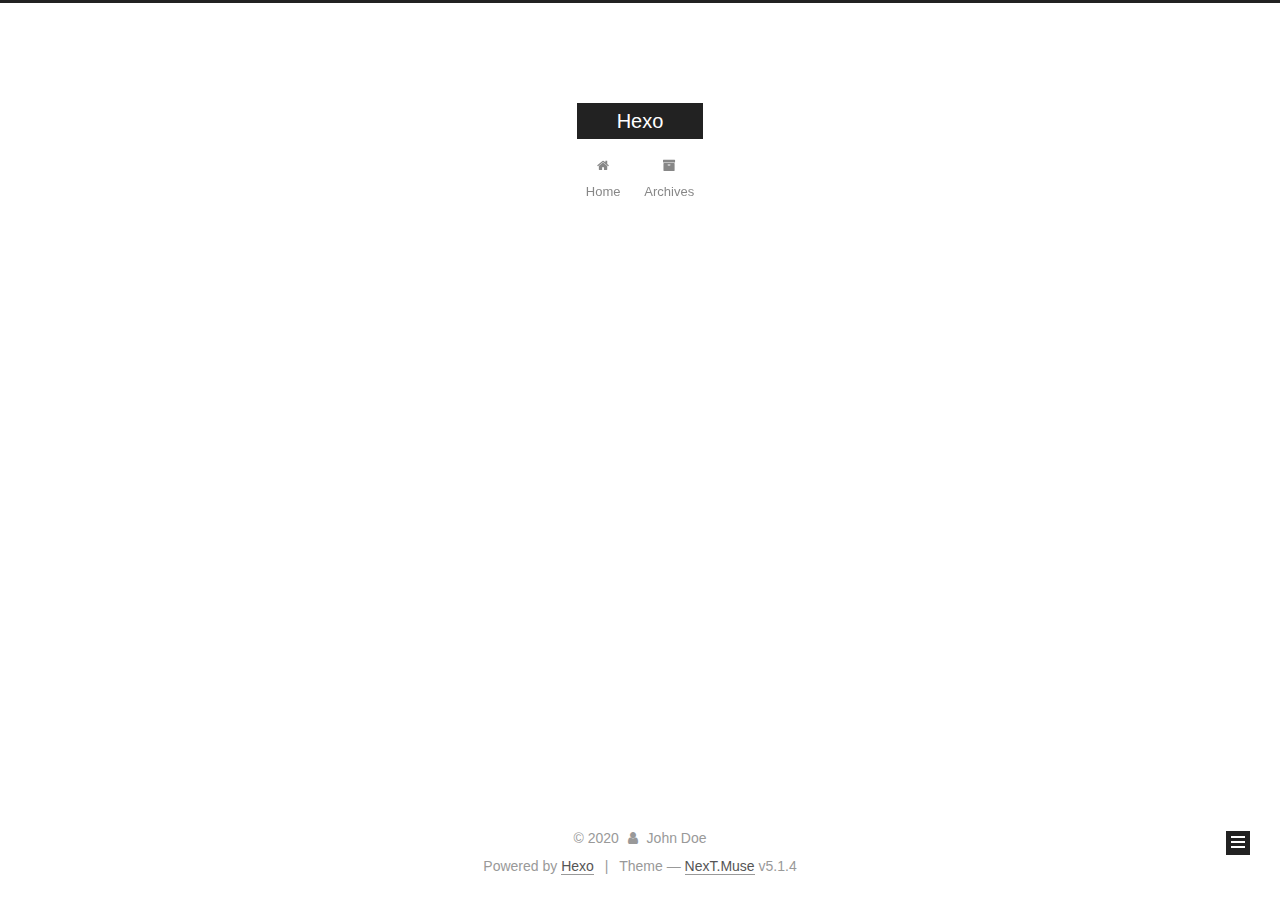
==== commit 5c2064e9: "Site updated: 2020-06-26 21:32:34" ====
--- a/archives/index.html
+++ b/archives/index.html
@@ -1,470 +1,588 @@
 <!DOCTYPE html>
-<html>
+
+
+
+  
+
+
+<html class="theme-next muse use-motion" lang="en">
 <head>
-  <meta charset="utf-8">
-  
-  <meta name="renderer" content="webkit">
-  <meta http-equiv="X-UA-Compatible" content="IE=edge" >
-  <link rel="dns-prefetch" href="http://yoursite.com">
-  <title>Archives | Hexo</title>
-  <meta name="viewport" content="width=device-width, initial-scale=1, maximum-scale=1">
-  <meta property="og:type" content="website">
+  <meta charset="UTF-8"/>
+<meta http-equiv="X-UA-Compatible" content="IE=edge" />
+<meta name="viewport" content="width=device-width, initial-scale=1, maximum-scale=1"/>
+<meta name="theme-color" content="#222">
+
+
+
+
+
+
+
+
+
+<meta http-equiv="Cache-Control" content="no-transform" />
+<meta http-equiv="Cache-Control" content="no-siteapp" />
+
+
+
+
+
+
+
+
+
+
+
+
+
+
+
+
+  
+  
+  <link href="/lib/fancybox/source/jquery.fancybox.css?v=2.1.5" rel="stylesheet" type="text/css" />
+
+
+
+
+
+
+
+<link href="/lib/font-awesome/css/font-awesome.min.css?v=4.6.2" rel="stylesheet" type="text/css" />
+
+<link href="/css/main.css?v=5.1.4" rel="stylesheet" type="text/css" />
+
+
+  <link rel="apple-touch-icon" sizes="180x180" href="/images/apple-touch-icon-next.png?v=5.1.4">
+
+
+  <link rel="icon" type="image/png" sizes="32x32" href="/images/favicon-32x32-next.png?v=5.1.4">
+
+
+  <link rel="icon" type="image/png" sizes="16x16" href="/images/favicon-16x16-next.png?v=5.1.4">
+
+
+  <link rel="mask-icon" href="/images/logo.svg?v=5.1.4" color="#222">
+
+
+
+
+
+  <meta name="keywords" content="Hexo, NexT" />
+
+
+
+
+
+
+
+
+
+
+<meta property="og:type" content="website">
 <meta property="og:title" content="Hexo">
 <meta property="og:url" content="http://yoursite.com/archives/index.html">
 <meta property="og:site_name" content="Hexo">
 <meta property="og:locale" content="en_US">
 <meta property="article:author" content="John Doe">
 <meta name="twitter:card" content="summary">
-  
-    <link rel="alternative" href="/atom.xml" title="Hexo" type="application/atom+xml">
-  
-  
-    <link rel="icon" href="/favicon.png">
-  
-  <link rel="stylesheet" type="text/css" href="/./main.0cf68a.css">
-  <style type="text/css">
-  
-    #container.show {
-      background: linear-gradient(200deg,#a0cfe4,#e8c37e);
+
+
+
+<script type="text/javascript" id="hexo.configurations">
+  var NexT = window.NexT || {};
+  var CONFIG = {
+    root: '/',
+    scheme: 'Muse',
+    version: '5.1.4',
+    sidebar: {"position":"left","display":"post","offset":12,"b2t":false,"scrollpercent":false,"onmobile":false},
+    fancybox: true,
+    tabs: true,
+    motion: {"enable":true,"async":false,"transition":{"post_block":"fadeIn","post_header":"slideDownIn","post_body":"slideDownIn","coll_header":"slideLeftIn","sidebar":"slideUpIn"}},
+    duoshuo: {
+      userId: '0',
+      author: 'Author'
+    },
+    algolia: {
+      applicationID: '',
+      apiKey: '',
+      indexName: '',
+      hits: {"per_page":10},
+      labels: {"input_placeholder":"Search for Posts","hits_empty":"We didn't find any results for the search: ${query}","hits_stats":"${hits} results found in ${time} ms"}
     }
-  </style>
-  
-
-  
+  };
+</script>
+
+
+
+  <link rel="canonical" href="http://yoursite.com/archives/"/>
+
+
+
+
+
+  <title>Archive | Hexo</title>
+  
+
+
+
+
+
+
+
 
 <meta name="generator" content="Hexo 4.2.1"></head>
 
-<body>
-  <div id="container" q-class="show:isCtnShow">
-    <canvas id="anm-canvas" class="anm-canvas"></canvas>
-    <div class="left-col" q-class="show:isShow">
-      
-<div class="overlay" style="background: #4d4d4d"></div>
-<div class="intrude-less">
-	<header id="header" class="inner">
-		<a href="/" class="profilepic">
-			<img src="" class="js-avatar">
-		</a>
-		<hgroup>
-		  <h1 class="header-author"><a href="/">John Doe</a></h1>
-		</hgroup>
-		
-
-		<nav class="header-menu">
-			<ul>
-			
-				<li><a href="/">主页</a></li>
-	        
-				<li><a href="/tags/%E9%9A%8F%E7%AC%94/">随笔</a></li>
-	        
-			</ul>
-		</nav>
-		<nav class="header-smart-menu">
-    		
-    			
-    			<a q-on="click: openSlider(e, 'innerArchive')" href="javascript:void(0)">所有文章</a>
-    			
-            
-    			
-    			<a q-on="click: openSlider(e, 'friends')" href="javascript:void(0)">友链</a>
-    			
-            
-    			
-    			<a q-on="click: openSlider(e, 'aboutme')" href="javascript:void(0)">关于我</a>
-    			
-            
-		</nav>
-		<nav class="header-nav">
-			<div class="social">
-				
-					<a class="github" target="_blank" href="#" title="github"><i class="icon-github"></i></a>
-		        
-					<a class="weibo" target="_blank" href="#" title="weibo"><i class="icon-weibo"></i></a>
-		        
-					<a class="rss" target="_blank" href="#" title="rss"><i class="icon-rss"></i></a>
-		        
-					<a class="zhihu" target="_blank" href="#" title="zhihu"><i class="icon-zhihu"></i></a>
-		        
-			</div>
-		</nav>
-	</header>		
+<body itemscope itemtype="http://schema.org/WebPage" lang="en">
+
+  
+  
+    
+  
+
+  <div class="container sidebar-position-left page-archive">
+    <div class="headband"></div>
+
+    <header id="header" class="header" itemscope itemtype="http://schema.org/WPHeader">
+      <div class="header-inner"><div class="site-brand-wrapper">
+  <div class="site-meta ">
+    
+
+    <div class="custom-logo-site-title">
+      <a href="/"  class="brand" rel="start">
+        <span class="logo-line-before"><i></i></span>
+        <span class="site-title">Hexo</span>
+        <span class="logo-line-after"><i></i></span>
+      </a>
+    </div>
+      
+        <p class="site-subtitle"></p>
+      
+  </div>
+
+  <div class="site-nav-toggle">
+    <button>
+      <span class="btn-bar"></span>
+      <span class="btn-bar"></span>
+      <span class="btn-bar"></span>
+    </button>
+  </div>
 </div>
 
-    </div>
-    <div class="mid-col" q-class="show:isShow,hide:isShow|isFalse">
-      
-<nav id="mobile-nav">
-  	<div class="overlay js-overlay" style="background: #4d4d4d"></div>
-	<div class="btnctn js-mobile-btnctn">
-  		<div class="slider-trigger list" q-on="click: openSlider(e)"><i class="icon icon-sort"></i></div>
-	</div>
-	<div class="intrude-less">
-		<header id="header" class="inner">
-			<div class="profilepic">
-				<img src="" class="js-avatar">
-			</div>
-			<hgroup>
-			  <h1 class="header-author js-header-author">John Doe</h1>
-			</hgroup>
-			
-			
-			
-				
-			
-				
-			
-			
-			
-			<nav class="header-nav">
-				<div class="social">
-					
-						<a class="github" target="_blank" href="#" title="github"><i class="icon-github"></i></a>
-			        
-						<a class="weibo" target="_blank" href="#" title="weibo"><i class="icon-weibo"></i></a>
-			        
-						<a class="rss" target="_blank" href="#" title="rss"><i class="icon-rss"></i></a>
-			        
-						<a class="zhihu" target="_blank" href="#" title="zhihu"><i class="icon-zhihu"></i></a>
-			        
-				</div>
-			</nav>
-
-			<nav class="header-menu js-header-menu">
-				<ul style="width: 50%">
-				
-				
-					<li style="width: 50%"><a href="/">主页</a></li>
-		        
-					<li style="width: 50%"><a href="/tags/%E9%9A%8F%E7%AC%94/">随笔</a></li>
-		        
-				</ul>
-			</nav>
-		</header>				
-	</div>
-	<div class="mobile-mask" style="display:none" q-show="isShow"></div>
+<nav class="site-nav">
+  
+
+  
+    <ul id="menu" class="menu">
+      
+        
+        <li class="menu-item menu-item-home">
+          <a href="/%20" rel="section">
+            
+              <i class="menu-item-icon fa fa-fw fa-home"></i> <br />
+            
+            Home
+          </a>
+        </li>
+      
+        
+        <li class="menu-item menu-item-archives">
+          <a href="/archives/%20" rel="section">
+            
+              <i class="menu-item-icon fa fa-fw fa-archive"></i> <br />
+            
+            Archives
+          </a>
+        </li>
+      
+
+      
+    </ul>
+  
+
+  
 </nav>
 
-      <div id="wrapper" class="body-wrap">
-        <div class="menu-l">
-          <div class="canvas-wrap">
-            <canvas data-colors="#eaeaea" data-sectionHeight="100" data-contentId="js-content" id="myCanvas1" class="anm-canvas"></canvas>
+
+
+ </div>
+    </header>
+
+    <main id="main" class="main">
+      <div class="main-inner">
+        <div class="content-wrap">
+          <div id="content" class="content">
+            
+
+  
+  
+  
+  <div class="post-block archive">
+    <div id="posts" class="posts-collapse">
+      <span class="archive-move-on"></span>
+
+      <span class="archive-page-counter">
+        
+        
+        
+          
+        
+        Um..! 2 posts in total. Keep on posting.
+      </span>
+
+      
+
+        
+        
+        
+
+        
+          
+          <div class="collection-title">
+            <h1 class="archive-year" id="archive-year-2020">2020</h1>
           </div>
-          <div id="js-content" class="content-ll">
-            
-  
-  
-    
-    
-      
-      
-      <section class="archives-wrap">
-        <div class="archive-year-wrap">
-          <a href="/archives/2020" class="archive-year">2020</a>
-        </div>
-        <div class="archives">
-    
-    <article class="archive-article archive-type-post">
-  <div class="archive-article-inner">
-    <header class="archive-article-header">
-      	<div class="article-meta">
-	      	<a href="/2020/06/26/My-first-Blog/" class="archive-article-date">
-  	<time datetime="2020-06-27T04:09:02.000Z" itemprop="datePublished"><i class="icon-calendar icon"></i>2020-06-26</time>
-</a>
-        </div>
-    	 
-  
-    <h1 itemprop="name">
-      <a class="archive-article-title" href="/2020/06/26/My-first-Blog/">My first Blog</a>
-    </h1>
-  
-
-        <div class="article-info info-on-right">
-          
-          
-
-        </div>
-        <div class="clearfix"></div>
+        
+        
+
+        
+
+  <article class="post post-type-normal" itemscope itemtype="http://schema.org/Article">
+    <header class="post-header">
+
+      <h2 class="post-title">
+        
+            <a class="post-title-link" href="/2020/06/26/My-first-Blog/" itemprop="url">
+              
+                <span itemprop="name">My first Blog</span>
+              
+            </a>
+        
+      </h2>
+
+      <div class="post-meta">
+        <time class="post-time" itemprop="dateCreated"
+              datetime="2020-06-26T21:09:02-07:00"
+              content="2020-06-26" >
+          06-26
+        </time>
+      </div>
+
     </header>
-  </div>
-</article>
-  
-    
-    
-    <article class="archive-article archive-type-post">
-  <div class="archive-article-inner">
-    <header class="archive-article-header">
-      	<div class="article-meta">
-	      	<a href="/2020/06/26/hello-world/" class="archive-article-date">
-  	<time datetime="2020-06-27T04:06:44.754Z" itemprop="datePublished"><i class="icon-calendar icon"></i>2020-06-26</time>
-</a>
-        </div>
-    	 
-  
-    <h1 itemprop="name">
-      <a class="archive-article-title" href="/2020/06/26/hello-world/">Hello World</a>
-    </h1>
-  
-
-        <div class="article-info info-on-right">
-          
-          
-
-        </div>
-        <div class="clearfix"></div>
+  </article>
+
+
+
+      
+
+        
+        
+        
+
+        
+        
+
+        
+
+  <article class="post post-type-normal" itemscope itemtype="http://schema.org/Article">
+    <header class="post-header">
+
+      <h2 class="post-title">
+        
+            <a class="post-title-link" href="/2020/06/26/hello-world/" itemprop="url">
+              
+                <span itemprop="name">Hello World</span>
+              
+            </a>
+        
+      </h2>
+
+      <div class="post-meta">
+        <time class="post-time" itemprop="dateCreated"
+              datetime="2020-06-26T21:06:44-07:00"
+              content="2020-06-26" >
+          06-26
+        </time>
+      </div>
+
     </header>
-  </div>
-</article>
-  
-  
-    </div></section>
-  
-
-    
-
-
-          </div>
-        </div>
-      </div>
-      <footer id="footer">
-  <div class="outer">
-    <div id="footer-info">
-    	<div class="footer-left">
-    		&copy; 2020 John Doe
-    	</div>
-      	<div class="footer-right">
-      		<a href="http://hexo.io/" target="_blank">Hexo</a>  Theme <a href="https://github.com/litten/hexo-theme-yilia" target="_blank">Yilia</a> by Litten
-      	</div>
+  </article>
+
+
+
+      
+
     </div>
   </div>
-</footer>
+  
+  
+  
+
+  
+
+
+
+          </div>
+          
+
+
+          
+
+        </div>
+        
+          
+  
+  <div class="sidebar-toggle">
+    <div class="sidebar-toggle-line-wrap">
+      <span class="sidebar-toggle-line sidebar-toggle-line-first"></span>
+      <span class="sidebar-toggle-line sidebar-toggle-line-middle"></span>
+      <span class="sidebar-toggle-line sidebar-toggle-line-last"></span>
     </div>
-    <script>
-	var yiliaConfig = {
-		mathjax: false,
-		isHome: false,
-		isPost: false,
-		isArchive: true,
-		isTag: false,
-		isCategory: false,
-		open_in_new: false,
-		toc_hide_index: true,
-		root: "/",
-		innerArchive: true,
-		showTags: false
-	}
+  </div>
+
+  <aside id="sidebar" class="sidebar">
+    
+    <div class="sidebar-inner">
+
+      
+
+      
+
+      <section class="site-overview-wrap sidebar-panel sidebar-panel-active">
+        <div class="site-overview">
+          <div class="site-author motion-element" itemprop="author" itemscope itemtype="http://schema.org/Person">
+            
+              <p class="site-author-name" itemprop="name">John Doe</p>
+              <p class="site-description motion-element" itemprop="description"></p>
+          </div>
+
+          <nav class="site-state motion-element">
+
+            
+              <div class="site-state-item site-state-posts">
+              
+                <a href="/archives/%20%7C%7C%20archive">
+              
+                  <span class="site-state-item-count">2</span>
+                  <span class="site-state-item-name">posts</span>
+                </a>
+              </div>
+            
+
+            
+
+            
+
+          </nav>
+
+          
+
+          
+
+          
+          
+
+          
+          
+
+          
+
+        </div>
+      </section>
+
+      
+
+      
+
+    </div>
+  </aside>
+
+
+        
+      </div>
+    </main>
+
+    <footer id="footer" class="footer">
+      <div class="footer-inner">
+        <div class="copyright">&copy; <span itemprop="copyrightYear">2020</span>
+  <span class="with-love">
+    <i class="fa fa-user"></i>
+  </span>
+  <span class="author" itemprop="copyrightHolder">John Doe</span>
+
+  
+</div>
+
+
+  <div class="powered-by">Powered by <a class="theme-link" target="_blank" href="https://hexo.io">Hexo</a></div>
+
+
+
+  <span class="post-meta-divider">|</span>
+
+
+
+  <div class="theme-info">Theme &mdash; <a class="theme-link" target="_blank" href="https://github.com/iissnan/hexo-theme-next">NexT.Muse</a> v5.1.4</div>
+
+
+
+
+        
+
+
+
+
+
+
+
+        
+      </div>
+    </footer>
+
+    
+      <div class="back-to-top">
+        <i class="fa fa-arrow-up"></i>
+        
+      </div>
+    
+
+    
+
+  </div>
+
+  
+
+<script type="text/javascript">
+  if (Object.prototype.toString.call(window.Promise) !== '[object Function]') {
+    window.Promise = null;
+  }
 </script>
 
-<script>!function(t){function n(e){if(r[e])return r[e].exports;var i=r[e]={exports:{},id:e,loaded:!1};return t[e].call(i.exports,i,i.exports,n),i.loaded=!0,i.exports}var r={};n.m=t,n.c=r,n.p="./",n(0)}([function(t,n,r){r(195),t.exports=r(191)},function(t,n,r){var e=r(3),i=r(52),o=r(27),u=r(28),c=r(53),f="prototype",a=function(t,n,r){var s,l,h,v,p=t&a.F,d=t&a.G,y=t&a.S,g=t&a.P,b=t&a.B,m=d?e:y?e[n]||(e[n]={}):(e[n]||{})[f],x=d?i:i[n]||(i[n]={}),w=x[f]||(x[f]={});d&&(r=n);for(s in r)l=!p&&m&&void 0!==m[s],h=(l?m:r)[s],v=b&&l?c(h,e):g&&"function"==typeof h?c(Function.call,h):h,m&&u(m,s,h,t&a.U),x[s]!=h&&o(x,s,v),g&&w[s]!=h&&(w[s]=h)};e.core=i,a.F=1,a.G=2,a.S=4,a.P=8,a.B=16,a.W=32,a.U=64,a.R=128,t.exports=a},function(t,n,r){var e=r(6);t.exports=function(t){if(!e(t))throw TypeError(t+" is not an object!");return t}},function(t,n){var r=t.exports="undefined"!=typeof window&&window.Math==Math?window:"undefined"!=typeof self&&self.Math==Math?self:Function("return this")();"number"==typeof __g&&(__g=r)},function(t,n){t.exports=function(t){try{return!!t()}catch(t){return!0}}},function(t,n){var r=t.exports="undefined"!=typeof window&&window.Math==Math?window:"undefined"!=typeof self&&self.Math==Math?self:Function("return this")();"number"==typeof __g&&(__g=r)},function(t,n){t.exports=function(t){return"object"==typeof t?null!==t:"function"==typeof t}},function(t,n,r){var e=r(126)("wks"),i=r(76),o=r(3).Symbol,u="function"==typeof o;(t.exports=function(t){return e[t]||(e[t]=u&&o[t]||(u?o:i)("Symbol."+t))}).store=e},function(t,n){var r={}.hasOwnProperty;t.exports=function(t,n){return r.call(t,n)}},function(t,n,r){var e=r(94),i=r(33);t.exports=function(t){return e(i(t))}},function(t,n,r){t.exports=!r(4)(function(){return 7!=Object.defineProperty({},"a",{get:function(){return 7}}).a})},function(t,n,r){var e=r(2),i=r(167),o=r(50),u=Object.defineProperty;n.f=r(10)?Object.defineProperty:function(t,n,r){if(e(t),n=o(n,!0),e(r),i)try{return u(t,n,r)}catch(t){}if("get"in r||"set"in r)throw TypeError("Accessors not supported!");return"value"in r&&(t[n]=r.value),t}},function(t,n,r){t.exports=!r(18)(function(){return 7!=Object.defineProperty({},"a",{get:function(){return 7}}).a})},function(t,n,r){var e=r(14),i=r(22);t.exports=r(12)?function(t,n,r){return e.f(t,n,i(1,r))}:function(t,n,r){return t[n]=r,t}},function(t,n,r){var e=r(20),i=r(58),o=r(42),u=Object.defineProperty;n.f=r(12)?Object.defineProperty:function(t,n,r){if(e(t),n=o(n,!0),e(r),i)try{return u(t,n,r)}catch(t){}if("get"in r||"set"in r)throw TypeError("Accessors not supported!");return"value"in r&&(t[n]=r.value),t}},function(t,n,r){var e=r(40)("wks"),i=r(23),o=r(5).Symbol,u="function"==typeof o;(t.exports=function(t){return e[t]||(e[t]=u&&o[t]||(u?o:i)("Symbol."+t))}).store=e},function(t,n,r){var e=r(67),i=Math.min;t.exports=function(t){return t>0?i(e(t),9007199254740991):0}},function(t,n,r){var e=r(46);t.exports=function(t){return Object(e(t))}},function(t,n){t.exports=function(t){try{return!!t()}catch(t){return!0}}},function(t,n,r){var e=r(63),i=r(34);t.exports=Object.keys||function(t){return e(t,i)}},function(t,n,r){var e=r(21);t.exports=function(t){if(!e(t))throw TypeError(t+" is not an object!");return t}},function(t,n){t.exports=function(t){return"object"==typeof t?null!==t:"function"==typeof t}},function(t,n){t.exports=function(t,n){return{enumerable:!(1&t),configurable:!(2&t),writable:!(4&t),value:n}}},function(t,n){var r=0,e=Math.random();t.exports=function(t){return"Symbol(".concat(void 0===t?"":t,")_",(++r+e).toString(36))}},function(t,n){var r={}.hasOwnProperty;t.exports=function(t,n){return r.call(t,n)}},function(t,n){var r=t.exports={version:"2.4.0"};"number"==typeof __e&&(__e=r)},function(t,n){t.exports=function(t){if("function"!=typeof t)throw TypeError(t+" is not a function!");return t}},function(t,n,r){var e=r(11),i=r(66);t.exports=r(10)?function(t,n,r){return e.f(t,n,i(1,r))}:function(t,n,r){return t[n]=r,t}},function(t,n,r){var e=r(3),i=r(27),o=r(24),u=r(76)("src"),c="toString",f=Function[c],a=(""+f).split(c);r(52).inspectSource=function(t){return f.call(t)},(t.exports=function(t,n,r,c){var f="function"==typeof r;f&&(o(r,"name")||i(r,"name",n)),t[n]!==r&&(f&&(o(r,u)||i(r,u,t[n]?""+t[n]:a.join(String(n)))),t===e?t[n]=r:c?t[n]?t[n]=r:i(t,n,r):(delete t[n],i(t,n,r)))})(Function.prototype,c,function(){return"function"==typeof this&&this[u]||f.call(this)})},function(t,n,r){var e=r(1),i=r(4),o=r(46),u=function(t,n,r,e){var i=String(o(t)),u="<"+n;return""!==r&&(u+=" "+r+'="'+String(e).replace(/"/g,"&quot;")+'"'),u+">"+i+"</"+n+">"};t.exports=function(t,n){var r={};r[t]=n(u),e(e.P+e.F*i(function(){var n=""[t]('"');return n!==n.toLowerCase()||n.split('"').length>3}),"String",r)}},function(t,n,r){var e=r(115),i=r(46);t.exports=function(t){return e(i(t))}},function(t,n,r){var e=r(116),i=r(66),o=r(30),u=r(50),c=r(24),f=r(167),a=Object.getOwnPropertyDescriptor;n.f=r(10)?a:function(t,n){if(t=o(t),n=u(n,!0),f)try{return a(t,n)}catch(t){}if(c(t,n))return i(!e.f.call(t,n),t[n])}},function(t,n,r){var e=r(24),i=r(17),o=r(145)("IE_PROTO"),u=Object.prototype;t.exports=Object.getPrototypeOf||function(t){return t=i(t),e(t,o)?t[o]:"function"==typeof t.constructor&&t instanceof t.constructor?t.constructor.prototype:t instanceof Object?u:null}},function(t,n){t.exports=function(t){if(void 0==t)throw TypeError("Can't call method on  "+t);return t}},function(t,n){t.exports="constructor,hasOwnProperty,isPrototypeOf,propertyIsEnumerable,toLocaleString,toString,valueOf".split(",")},function(t,n){t.exports={}},function(t,n){t.exports=!0},function(t,n){n.f={}.propertyIsEnumerable},function(t,n,r){var e=r(14).f,i=r(8),o=r(15)("toStringTag");t.exports=function(t,n,r){t&&!i(t=r?t:t.prototype,o)&&e(t,o,{configurable:!0,value:n})}},function(t,n,r){var e=r(40)("keys"),i=r(23);t.exports=function(t){return e[t]||(e[t]=i(t))}},function(t,n,r){var e=r(5),i="__core-js_shared__",o=e[i]||(e[i]={});t.exports=function(t){return o[t]||(o[t]={})}},function(t,n){var r=Math.ceil,e=Math.floor;t.exports=function(t){return isNaN(t=+t)?0:(t>0?e:r)(t)}},function(t,n,r){var e=r(21);t.exports=function(t,n){if(!e(t))return t;var r,i;if(n&&"function"==typeof(r=t.toString)&&!e(i=r.call(t)))return i;if("function"==typeof(r=t.valueOf)&&!e(i=r.call(t)))return i;if(!n&&"function"==typeof(r=t.toString)&&!e(i=r.call(t)))return i;throw TypeError("Can't convert object to primitive value")}},function(t,n,r){var e=r(5),i=r(25),o=r(36),u=r(44),c=r(14).f;t.exports=function(t){var n=i.Symbol||(i.Symbol=o?{}:e.Symbol||{});"_"==t.charAt(0)||t in n||c(n,t,{value:u.f(t)})}},function(t,n,r){n.f=r(15)},function(t,n){var r={}.toString;t.exports=function(t){return r.call(t).slice(8,-1)}},function(t,n){t.exports=function(t){if(void 0==t)throw TypeError("Can't call method on  "+t);return t}},function(t,n,r){var e=r(4);t.exports=function(t,n){return!!t&&e(function(){n?t.call(null,function(){},1):t.call(null)})}},function(t,n,r){var e=r(53),i=r(115),o=r(17),u=r(16),c=r(203);t.exports=function(t,n){var r=1==t,f=2==t,a=3==t,s=4==t,l=6==t,h=5==t||l,v=n||c;return function(n,c,p){for(var d,y,g=o(n),b=i(g),m=e(c,p,3),x=u(b.length),w=0,S=r?v(n,x):f?v(n,0):void 0;x>w;w++)if((h||w in b)&&(d=b[w],y=m(d,w,g),t))if(r)S[w]=y;else if(y)switch(t){case 3:return!0;case 5:return d;case 6:return w;case 2:S.push(d)}else if(s)return!1;return l?-1:a||s?s:S}}},function(t,n,r){var e=r(1),i=r(52),o=r(4);t.exports=function(t,n){var r=(i.Object||{})[t]||Object[t],u={};u[t]=n(r),e(e.S+e.F*o(function(){r(1)}),"Object",u)}},function(t,n,r){var e=r(6);t.exports=function(t,n){if(!e(t))return t;var r,i;if(n&&"function"==typeof(r=t.toString)&&!e(i=r.call(t)))return i;if("function"==typeof(r=t.valueOf)&&!e(i=r.call(t)))return i;if(!n&&"function"==typeof(r=t.toString)&&!e(i=r.call(t)))return i;throw TypeError("Can't convert object to primitive value")}},function(t,n,r){var e=r(5),i=r(25),o=r(91),u=r(13),c="prototype",f=function(t,n,r){var a,s,l,h=t&f.F,v=t&f.G,p=t&f.S,d=t&f.P,y=t&f.B,g=t&f.W,b=v?i:i[n]||(i[n]={}),m=b[c],x=v?e:p?e[n]:(e[n]||{})[c];v&&(r=n);for(a in r)(s=!h&&x&&void 0!==x[a])&&a in b||(l=s?x[a]:r[a],b[a]=v&&"function"!=typeof x[a]?r[a]:y&&s?o(l,e):g&&x[a]==l?function(t){var n=function(n,r,e){if(this instanceof t){switch(arguments.length){case 0:return new t;case 1:return new t(n);case 2:return new t(n,r)}return new t(n,r,e)}return t.apply(this,arguments)};return n[c]=t[c],n}(l):d&&"function"==typeof l?o(Function.call,l):l,d&&((b.virtual||(b.virtual={}))[a]=l,t&f.R&&m&&!m[a]&&u(m,a,l)))};f.F=1,f.G=2,f.S=4,f.P=8,f.B=16,f.W=32,f.U=64,f.R=128,t.exports=f},function(t,n){var r=t.exports={version:"2.4.0"};"number"==typeof __e&&(__e=r)},function(t,n,r){var e=r(26);t.exports=function(t,n,r){if(e(t),void 0===n)return t;switch(r){case 1:return function(r){return t.call(n,r)};case 2:return function(r,e){return t.call(n,r,e)};case 3:return function(r,e,i){return t.call(n,r,e,i)}}return function(){return t.apply(n,arguments)}}},function(t,n,r){var e=r(183),i=r(1),o=r(126)("metadata"),u=o.store||(o.store=new(r(186))),c=function(t,n,r){var i=u.get(t);if(!i){if(!r)return;u.set(t,i=new e)}var o=i.get(n);if(!o){if(!r)return;i.set(n,o=new e)}return o},f=function(t,n,r){var e=c(n,r,!1);return void 0!==e&&e.has(t)},a=function(t,n,r){var e=c(n,r,!1);return void 0===e?void 0:e.get(t)},s=function(t,n,r,e){c(r,e,!0).set(t,n)},l=function(t,n){var r=c(t,n,!1),e=[];return r&&r.forEach(function(t,n){e.push(n)}),e},h=function(t){return void 0===t||"symbol"==typeof t?t:String(t)},v=function(t){i(i.S,"Reflect",t)};t.exports={store:u,map:c,has:f,get:a,set:s,keys:l,key:h,exp:v}},function(t,n,r){"use strict";if(r(10)){var e=r(69),i=r(3),o=r(4),u=r(1),c=r(127),f=r(152),a=r(53),s=r(68),l=r(66),h=r(27),v=r(73),p=r(67),d=r(16),y=r(75),g=r(50),b=r(24),m=r(180),x=r(114),w=r(6),S=r(17),_=r(137),O=r(70),E=r(32),P=r(71).f,j=r(154),F=r(76),M=r(7),A=r(48),N=r(117),T=r(146),I=r(155),k=r(80),L=r(123),R=r(74),C=r(130),D=r(160),U=r(11),W=r(31),G=U.f,B=W.f,V=i.RangeError,z=i.TypeError,q=i.Uint8Array,K="ArrayBuffer",J="Shared"+K,Y="BYTES_PER_ELEMENT",H="prototype",$=Array[H],X=f.ArrayBuffer,Q=f.DataView,Z=A(0),tt=A(2),nt=A(3),rt=A(4),et=A(5),it=A(6),ot=N(!0),ut=N(!1),ct=I.values,ft=I.keys,at=I.entries,st=$.lastIndexOf,lt=$.reduce,ht=$.reduceRight,vt=$.join,pt=$.sort,dt=$.slice,yt=$.toString,gt=$.toLocaleString,bt=M("iterator"),mt=M("toStringTag"),xt=F("typed_constructor"),wt=F("def_constructor"),St=c.CONSTR,_t=c.TYPED,Ot=c.VIEW,Et="Wrong length!",Pt=A(1,function(t,n){return Tt(T(t,t[wt]),n)}),jt=o(function(){return 1===new q(new Uint16Array([1]).buffer)[0]}),Ft=!!q&&!!q[H].set&&o(function(){new q(1).set({})}),Mt=function(t,n){if(void 0===t)throw z(Et);var r=+t,e=d(t);if(n&&!m(r,e))throw V(Et);return e},At=function(t,n){var r=p(t);if(r<0||r%n)throw V("Wrong offset!");return r},Nt=function(t){if(w(t)&&_t in t)return t;throw z(t+" is not a typed array!")},Tt=function(t,n){if(!(w(t)&&xt in t))throw z("It is not a typed array constructor!");return new t(n)},It=function(t,n){return kt(T(t,t[wt]),n)},kt=function(t,n){for(var r=0,e=n.length,i=Tt(t,e);e>r;)i[r]=n[r++];return i},Lt=function(t,n,r){G(t,n,{get:function(){return this._d[r]}})},Rt=function(t){var n,r,e,i,o,u,c=S(t),f=arguments.length,s=f>1?arguments[1]:void 0,l=void 0!==s,h=j(c);if(void 0!=h&&!_(h)){for(u=h.call(c),e=[],n=0;!(o=u.next()).done;n++)e.push(o.value);c=e}for(l&&f>2&&(s=a(s,arguments[2],2)),n=0,r=d(c.length),i=Tt(this,r);r>n;n++)i[n]=l?s(c[n],n):c[n];return i},Ct=function(){for(var t=0,n=arguments.length,r=Tt(this,n);n>t;)r[t]=arguments[t++];return r},Dt=!!q&&o(function(){gt.call(new q(1))}),Ut=function(){return gt.apply(Dt?dt.call(Nt(this)):Nt(this),arguments)},Wt={copyWithin:function(t,n){return D.call(Nt(this),t,n,arguments.length>2?arguments[2]:void 0)},every:function(t){return rt(Nt(this),t,arguments.length>1?arguments[1]:void 0)},fill:function(t){return C.apply(Nt(this),arguments)},filter:function(t){return It(this,tt(Nt(this),t,arguments.length>1?arguments[1]:void 0))},find:function(t){return et(Nt(this),t,arguments.length>1?arguments[1]:void 0)},findIndex:function(t){return it(Nt(this),t,arguments.length>1?arguments[1]:void 0)},forEach:function(t){Z(Nt(this),t,arguments.length>1?arguments[1]:void 0)},indexOf:function(t){return ut(Nt(this),t,arguments.length>1?arguments[1]:void 0)},includes:function(t){return ot(Nt(this),t,arguments.length>1?arguments[1]:void 0)},join:function(t){return vt.apply(Nt(this),arguments)},lastIndexOf:function(t){return st.apply(Nt(this),arguments)},map:function(t){return Pt(Nt(this),t,arguments.length>1?arguments[1]:void 0)},reduce:function(t){return lt.apply(Nt(this),arguments)},reduceRight:function(t){return ht.apply(Nt(this),arguments)},reverse:function(){for(var t,n=this,r=Nt(n).length,e=Math.floor(r/2),i=0;i<e;)t=n[i],n[i++]=n[--r],n[r]=t;return n},some:function(t){return nt(Nt(this),t,arguments.length>1?arguments[1]:void 0)},sort:function(t){return pt.call(Nt(this),t)},subarray:function(t,n){var r=Nt(this),e=r.length,i=y(t,e);return new(T(r,r[wt]))(r.buffer,r.byteOffset+i*r.BYTES_PER_ELEMENT,d((void 0===n?e:y(n,e))-i))}},Gt=function(t,n){return It(this,dt.call(Nt(this),t,n))},Bt=function(t){Nt(this);var n=At(arguments[1],1),r=this.length,e=S(t),i=d(e.length),o=0;if(i+n>r)throw V(Et);for(;o<i;)this[n+o]=e[o++]},Vt={entries:function(){return at.call(Nt(this))},keys:function(){return ft.call(Nt(this))},values:function(){return ct.call(Nt(this))}},zt=function(t,n){return w(t)&&t[_t]&&"symbol"!=typeof n&&n in t&&String(+n)==String(n)},qt=function(t,n){return zt(t,n=g(n,!0))?l(2,t[n]):B(t,n)},Kt=function(t,n,r){return!(zt(t,n=g(n,!0))&&w(r)&&b(r,"value"))||b(r,"get")||b(r,"set")||r.configurable||b(r,"writable")&&!r.writable||b(r,"enumerable")&&!r.enumerable?G(t,n,r):(t[n]=r.value,t)};St||(W.f=qt,U.f=Kt),u(u.S+u.F*!St,"Object",{getOwnPropertyDescriptor:qt,defineProperty:Kt}),o(function(){yt.call({})})&&(yt=gt=function(){return vt.call(this)});var Jt=v({},Wt);v(Jt,Vt),h(Jt,bt,Vt.values),v(Jt,{slice:Gt,set:Bt,constructor:function(){},toString:yt,toLocaleString:Ut}),Lt(Jt,"buffer","b"),Lt(Jt,"byteOffset","o"),Lt(Jt,"byteLength","l"),Lt(Jt,"length","e"),G(Jt,mt,{get:function(){return this[_t]}}),t.exports=function(t,n,r,f){f=!!f;var a=t+(f?"Clamped":"")+"Array",l="Uint8Array"!=a,v="get"+t,p="set"+t,y=i[a],g=y||{},b=y&&E(y),m=!y||!c.ABV,S={},_=y&&y[H],j=function(t,r){var e=t._d;return e.v[v](r*n+e.o,jt)},F=function(t,r,e){var i=t._d;f&&(e=(e=Math.round(e))<0?0:e>255?255:255&e),i.v[p](r*n+i.o,e,jt)},M=function(t,n){G(t,n,{get:function(){return j(this,n)},set:function(t){return F(this,n,t)},enumerable:!0})};m?(y=r(function(t,r,e,i){s(t,y,a,"_d");var o,u,c,f,l=0,v=0;if(w(r)){if(!(r instanceof X||(f=x(r))==K||f==J))return _t in r?kt(y,r):Rt.call(y,r);o=r,v=At(e,n);var p=r.byteLength;if(void 0===i){if(p%n)throw V(Et);if((u=p-v)<0)throw V(Et)}else if((u=d(i)*n)+v>p)throw V(Et);c=u/n}else c=Mt(r,!0),u=c*n,o=new X(u);for(h(t,"_d",{b:o,o:v,l:u,e:c,v:new Q(o)});l<c;)M(t,l++)}),_=y[H]=O(Jt),h(_,"constructor",y)):L(function(t){new y(null),new y(t)},!0)||(y=r(function(t,r,e,i){s(t,y,a);var o;return w(r)?r instanceof X||(o=x(r))==K||o==J?void 0!==i?new g(r,At(e,n),i):void 0!==e?new g(r,At(e,n)):new g(r):_t in r?kt(y,r):Rt.call(y,r):new g(Mt(r,l))}),Z(b!==Function.prototype?P(g).concat(P(b)):P(g),function(t){t in y||h(y,t,g[t])}),y[H]=_,e||(_.constructor=y));var A=_[bt],N=!!A&&("values"==A.name||void 0==A.name),T=Vt.values;h(y,xt,!0),h(_,_t,a),h(_,Ot,!0),h(_,wt,y),(f?new y(1)[mt]==a:mt in _)||G(_,mt,{get:function(){return a}}),S[a]=y,u(u.G+u.W+u.F*(y!=g),S),u(u.S,a,{BYTES_PER_ELEMENT:n,from:Rt,of:Ct}),Y in _||h(_,Y,n),u(u.P,a,Wt),R(a),u(u.P+u.F*Ft,a,{set:Bt}),u(u.P+u.F*!N,a,Vt),u(u.P+u.F*(_.toString!=yt),a,{toString:yt}),u(u.P+u.F*o(function(){new y(1).slice()}),a,{slice:Gt}),u(u.P+u.F*(o(function(){return[1,2].toLocaleString()!=new y([1,2]).toLocaleString()})||!o(function(){_.toLocaleString.call([1,2])})),a,{toLocaleString:Ut}),k[a]=N?A:T,e||N||h(_,bt,T)}}else t.exports=function(){}},function(t,n){var r={}.toString;t.exports=function(t){return r.call(t).slice(8,-1)}},function(t,n,r){var e=r(21),i=r(5).document,o=e(i)&&e(i.createElement);t.exports=function(t){return o?i.createElement(t):{}}},function(t,n,r){t.exports=!r(12)&&!r(18)(function(){return 7!=Object.defineProperty(r(57)("div"),"a",{get:function(){return 7}}).a})},function(t,n,r){"use strict";var e=r(36),i=r(51),o=r(64),u=r(13),c=r(8),f=r(35),a=r(96),s=r(38),l=r(103),h=r(15)("iterator"),v=!([].keys&&"next"in[].keys()),p="keys",d="values",y=function(){return this};t.exports=function(t,n,r,g,b,m,x){a(r,n,g);var w,S,_,O=function(t){if(!v&&t in F)return F[t];switch(t){case p:case d:return function(){return new r(this,t)}}return function(){return new r(this,t)}},E=n+" Iterator",P=b==d,j=!1,F=t.prototype,M=F[h]||F["@@iterator"]||b&&F[b],A=M||O(b),N=b?P?O("entries"):A:void 0,T="Array"==n?F.entries||M:M;if(T&&(_=l(T.call(new t)))!==Object.prototype&&(s(_,E,!0),e||c(_,h)||u(_,h,y)),P&&M&&M.name!==d&&(j=!0,A=function(){return M.call(this)}),e&&!x||!v&&!j&&F[h]||u(F,h,A),f[n]=A,f[E]=y,b)if(w={values:P?A:O(d),keys:m?A:O(p),entries:N},x)for(S in w)S in F||o(F,S,w[S]);else i(i.P+i.F*(v||j),n,w);return w}},function(t,n,r){var e=r(20),i=r(100),o=r(34),u=r(39)("IE_PROTO"),c=function(){},f="prototype",a=function(){var t,n=r(57)("iframe"),e=o.length;for(n.style.display="none",r(93).appendChild(n),n.src="javascript:",t=n.contentWindow.document,t.open(),t.write("<script>document.F=Object<\/script>"),t.close(),a=t.F;e--;)delete a[f][o[e]];return a()};t.exports=Object.create||function(t,n){var r;return null!==t?(c[f]=e(t),r=new c,c[f]=null,r[u]=t):r=a(),void 0===n?r:i(r,n)}},function(t,n,r){var e=r(63),i=r(34).concat("length","prototype");n.f=Object.getOwnPropertyNames||function(t){return e(t,i)}},function(t,n){n.f=Object.getOwnPropertySymbols},function(t,n,r){var e=r(8),i=r(9),o=r(90)(!1),u=r(39)("IE_PROTO");t.exports=function(t,n){var r,c=i(t),f=0,a=[];for(r in c)r!=u&&e(c,r)&&a.push(r);for(;n.length>f;)e(c,r=n[f++])&&(~o(a,r)||a.push(r));return a}},function(t,n,r){t.exports=r(13)},function(t,n,r){var e=r(76)("meta"),i=r(6),o=r(24),u=r(11).f,c=0,f=Object.isExtensible||function(){return!0},a=!r(4)(function(){return f(Object.preventExtensions({}))}),s=function(t){u(t,e,{value:{i:"O"+ ++c,w:{}}})},l=function(t,n){if(!i(t))return"symbol"==typeof t?t:("string"==typeof t?"S":"P")+t;if(!o(t,e)){if(!f(t))return"F";if(!n)return"E";s(t)}return t[e].i},h=function(t,n){if(!o(t,e)){if(!f(t))return!0;if(!n)return!1;s(t)}return t[e].w},v=function(t){return a&&p.NEED&&f(t)&&!o(t,e)&&s(t),t},p=t.exports={KEY:e,NEED:!1,fastKey:l,getWeak:h,onFreeze:v}},function(t,n){t.exports=function(t,n){return{enumerable:!(1&t),configurable:!(2&t),writable:!(4&t),value:n}}},function(t,n){var r=Math.ceil,e=Math.floor;t.exports=function(t){return isNaN(t=+t)?0:(t>0?e:r)(t)}},function(t,n){t.exports=function(t,n,r,e){if(!(t instanceof n)||void 0!==e&&e in t)throw TypeError(r+": incorrect invocation!");return t}},function(t,n){t.exports=!1},function(t,n,r){var e=r(2),i=r(173),o=r(133),u=r(145)("IE_PROTO"),c=function(){},f="prototype",a=function(){var t,n=r(132)("iframe"),e=o.length;for(n.style.display="none",r(135).appendChild(n),n.src="javascript:",t=n.contentWindow.document,t.open(),t.write("<script>document.F=Object<\/script>"),t.close(),a=t.F;e--;)delete a[f][o[e]];return a()};t.exports=Object.create||function(t,n){var r;return null!==t?(c[f]=e(t),r=new c,c[f]=null,r[u]=t):r=a(),void 0===n?r:i(r,n)}},function(t,n,r){var e=r(175),i=r(133).concat("length","prototype");n.f=Object.getOwnPropertyNames||function(t){return e(t,i)}},function(t,n,r){var e=r(175),i=r(133);t.exports=Object.keys||function(t){return e(t,i)}},function(t,n,r){var e=r(28);t.exports=function(t,n,r){for(var i in n)e(t,i,n[i],r);return t}},function(t,n,r){"use strict";var e=r(3),i=r(11),o=r(10),u=r(7)("species");t.exports=function(t){var n=e[t];o&&n&&!n[u]&&i.f(n,u,{configurable:!0,get:function(){return this}})}},function(t,n,r){var e=r(67),i=Math.max,o=Math.min;t.exports=function(t,n){return t=e(t),t<0?i(t+n,0):o(t,n)}},function(t,n){var r=0,e=Math.random();t.exports=function(t){return"Symbol(".concat(void 0===t?"":t,")_",(++r+e).toString(36))}},function(t,n,r){var e=r(33);t.exports=function(t){return Object(e(t))}},function(t,n,r){var e=r(7)("unscopables"),i=Array.prototype;void 0==i[e]&&r(27)(i,e,{}),t.exports=function(t){i[e][t]=!0}},function(t,n,r){var e=r(53),i=r(169),o=r(137),u=r(2),c=r(16),f=r(154),a={},s={},n=t.exports=function(t,n,r,l,h){var v,p,d,y,g=h?function(){return t}:f(t),b=e(r,l,n?2:1),m=0;if("function"!=typeof g)throw TypeError(t+" is not iterable!");if(o(g)){for(v=c(t.length);v>m;m++)if((y=n?b(u(p=t[m])[0],p[1]):b(t[m]))===a||y===s)return y}else for(d=g.call(t);!(p=d.next()).done;)if((y=i(d,b,p.value,n))===a||y===s)return y};n.BREAK=a,n.RETURN=s},function(t,n){t.exports={}},function(t,n,r){var e=r(11).f,i=r(24),o=r(7)("toStringTag");t.exports=function(t,n,r){t&&!i(t=r?t:t.prototype,o)&&e(t,o,{configurable:!0,value:n})}},function(t,n,r){var e=r(1),i=r(46),o=r(4),u=r(150),c="["+u+"]",f="​-",a=RegExp("^"+c+c+"*"),s=RegExp(c+c+"*$"),l=function(t,n,r){var i={},c=o(function(){return!!u[t]()||f[t]()!=f}),a=i[t]=c?n(h):u[t];r&&(i[r]=a),e(e.P+e.F*c,"String",i)},h=l.trim=function(t,n){return t=String(i(t)),1&n&&(t=t.replace(a,"")),2&n&&(t=t.replace(s,"")),t};t.exports=l},function(t,n,r){t.exports={default:r(86),__esModule:!0}},function(t,n,r){t.exports={default:r(87),__esModule:!0}},function(t,n,r){"use strict";function e(t){return t&&t.__esModule?t:{default:t}}n.__esModule=!0;var i=r(84),o=e(i),u=r(83),c=e(u),f="function"==typeof c.default&&"symbol"==typeof o.default?function(t){return typeof t}:function(t){return t&&"function"==typeof c.default&&t.constructor===c.default&&t!==c.default.prototype?"symbol":typeof t};n.default="function"==typeof c.default&&"symbol"===f(o.default)?function(t){return void 0===t?"undefined":f(t)}:function(t){return t&&"function"==typeof c.default&&t.constructor===c.default&&t!==c.default.prototype?"symbol":void 0===t?"undefined":f(t)}},function(t,n,r){r(110),r(108),r(111),r(112),t.exports=r(25).Symbol},function(t,n,r){r(109),r(113),t.exports=r(44).f("iterator")},function(t,n){t.exports=function(t){if("function"!=typeof t)throw TypeError(t+" is not a function!");return t}},function(t,n){t.exports=function(){}},function(t,n,r){var e=r(9),i=r(106),o=r(105);t.exports=function(t){return function(n,r,u){var c,f=e(n),a=i(f.length),s=o(u,a);if(t&&r!=r){for(;a>s;)if((c=f[s++])!=c)return!0}else for(;a>s;s++)if((t||s in f)&&f[s]===r)return t||s||0;return!t&&-1}}},function(t,n,r){var e=r(88);t.exports=function(t,n,r){if(e(t),void 0===n)return t;switch(r){case 1:return function(r){return t.call(n,r)};case 2:return function(r,e){return t.call(n,r,e)};case 3:return function(r,e,i){return t.call(n,r,e,i)}}return function(){return t.apply(n,arguments)}}},function(t,n,r){var e=r(19),i=r(62),o=r(37);t.exports=function(t){var n=e(t),r=i.f;if(r)for(var u,c=r(t),f=o.f,a=0;c.length>a;)f.call(t,u=c[a++])&&n.push(u);return n}},function(t,n,r){t.exports=r(5).document&&document.documentElement},function(t,n,r){var e=r(56);t.exports=Object("z").propertyIsEnumerable(0)?Object:function(t){return"String"==e(t)?t.split(""):Object(t)}},function(t,n,r){var e=r(56);t.exports=Array.isArray||function(t){return"Array"==e(t)}},function(t,n,r){"use strict";var e=r(60),i=r(22),o=r(38),u={};r(13)(u,r(15)("iterator"),function(){return this}),t.exports=function(t,n,r){t.prototype=e(u,{next:i(1,r)}),o(t,n+" Iterator")}},function(t,n){t.exports=function(t,n){return{value:n,done:!!t}}},function(t,n,r){var e=r(19),i=r(9);t.exports=function(t,n){for(var r,o=i(t),u=e(o),c=u.length,f=0;c>f;)if(o[r=u[f++]]===n)return r}},function(t,n,r){var e=r(23)("meta"),i=r(21),o=r(8),u=r(14).f,c=0,f=Object.isExtensible||function(){return!0},a=!r(18)(function(){return f(Object.preventExtensions({}))}),s=function(t){u(t,e,{value:{i:"O"+ ++c,w:{}}})},l=function(t,n){if(!i(t))return"symbol"==typeof t?t:("string"==typeof t?"S":"P")+t;if(!o(t,e)){if(!f(t))return"F";if(!n)return"E";s(t)}return t[e].i},h=function(t,n){if(!o(t,e)){if(!f(t))return!0;if(!n)return!1;s(t)}return t[e].w},v=function(t){return a&&p.NEED&&f(t)&&!o(t,e)&&s(t),t},p=t.exports={KEY:e,NEED:!1,fastKey:l,getWeak:h,onFreeze:v}},function(t,n,r){var e=r(14),i=r(20),o=r(19);t.exports=r(12)?Object.defineProperties:function(t,n){i(t);for(var r,u=o(n),c=u.length,f=0;c>f;)e.f(t,r=u[f++],n[r]);return t}},function(t,n,r){var e=r(37),i=r(22),o=r(9),u=r(42),c=r(8),f=r(58),a=Object.getOwnPropertyDescriptor;n.f=r(12)?a:function(t,n){if(t=o(t),n=u(n,!0),f)try{return a(t,n)}catch(t){}if(c(t,n))return i(!e.f.call(t,n),t[n])}},function(t,n,r){var e=r(9),i=r(61).f,o={}.toString,u="object"==typeof window&&window&&Object.getOwnPropertyNames?Object.getOwnPropertyNames(window):[],c=function(t){try{return i(t)}catch(t){return u.slice()}};t.exports.f=function(t){return u&&"[object Window]"==o.call(t)?c(t):i(e(t))}},function(t,n,r){var e=r(8),i=r(77),o=r(39)("IE_PROTO"),u=Object.prototype;t.exports=Object.getPrototypeOf||function(t){return t=i(t),e(t,o)?t[o]:"function"==typeof t.constructor&&t instanceof t.constructor?t.constructor.prototype:t instanceof Object?u:null}},function(t,n,r){var e=r(41),i=r(33);t.exports=function(t){return function(n,r){var o,u,c=String(i(n)),f=e(r),a=c.length;return f<0||f>=a?t?"":void 0:(o=c.charCodeAt(f),o<55296||o>56319||f+1===a||(u=c.charCodeAt(f+1))<56320||u>57343?t?c.charAt(f):o:t?c.slice(f,f+2):u-56320+(o-55296<<10)+65536)}}},function(t,n,r){var e=r(41),i=Math.max,o=Math.min;t.exports=function(t,n){return t=e(t),t<0?i(t+n,0):o(t,n)}},function(t,n,r){var e=r(41),i=Math.min;t.exports=function(t){return t>0?i(e(t),9007199254740991):0}},function(t,n,r){"use strict";var e=r(89),i=r(97),o=r(35),u=r(9);t.exports=r(59)(Array,"Array",function(t,n){this._t=u(t),this._i=0,this._k=n},function(){var t=this._t,n=this._k,r=this._i++;return!t||r>=t.length?(this._t=void 0,i(1)):"keys"==n?i(0,r):"values"==n?i(0,t[r]):i(0,[r,t[r]])},"values"),o.Arguments=o.Array,e("keys"),e("values"),e("entries")},function(t,n){},function(t,n,r){"use strict";var e=r(104)(!0);r(59)(String,"String",function(t){this._t=String(t),this._i=0},function(){var t,n=this._t,r=this._i;return r>=n.length?{value:void 0,done:!0}:(t=e(n,r),this._i+=t.length,{value:t,done:!1})})},function(t,n,r){"use strict";var e=r(5),i=r(8),o=r(12),u=r(51),c=r(64),f=r(99).KEY,a=r(18),s=r(40),l=r(38),h=r(23),v=r(15),p=r(44),d=r(43),y=r(98),g=r(92),b=r(95),m=r(20),x=r(9),w=r(42),S=r(22),_=r(60),O=r(102),E=r(101),P=r(14),j=r(19),F=E.f,M=P.f,A=O.f,N=e.Symbol,T=e.JSON,I=T&&T.stringify,k="prototype",L=v("_hidden"),R=v("toPrimitive"),C={}.propertyIsEnumerable,D=s("symbol-registry"),U=s("symbols"),W=s("op-symbols"),G=Object[k],B="function"==typeof N,V=e.QObject,z=!V||!V[k]||!V[k].findChild,q=o&&a(function(){return 7!=_(M({},"a",{get:function(){return M(this,"a",{value:7}).a}})).a})?function(t,n,r){var e=F(G,n);e&&delete G[n],M(t,n,r),e&&t!==G&&M(G,n,e)}:M,K=function(t){var n=U[t]=_(N[k]);return n._k=t,n},J=B&&"symbol"==typeof N.iterator?function(t){return"symbol"==typeof t}:function(t){return t instanceof N},Y=function(t,n,r){return t===G&&Y(W,n,r),m(t),n=w(n,!0),m(r),i(U,n)?(r.enumerable?(i(t,L)&&t[L][n]&&(t[L][n]=!1),r=_(r,{enumerable:S(0,!1)})):(i(t,L)||M(t,L,S(1,{})),t[L][n]=!0),q(t,n,r)):M(t,n,r)},H=function(t,n){m(t);for(var r,e=g(n=x(n)),i=0,o=e.length;o>i;)Y(t,r=e[i++],n[r]);return t},$=function(t,n){return void 0===n?_(t):H(_(t),n)},X=function(t){var n=C.call(this,t=w(t,!0));return!(this===G&&i(U,t)&&!i(W,t))&&(!(n||!i(this,t)||!i(U,t)||i(this,L)&&this[L][t])||n)},Q=function(t,n){if(t=x(t),n=w(n,!0),t!==G||!i(U,n)||i(W,n)){var r=F(t,n);return!r||!i(U,n)||i(t,L)&&t[L][n]||(r.enumerable=!0),r}},Z=function(t){for(var n,r=A(x(t)),e=[],o=0;r.length>o;)i(U,n=r[o++])||n==L||n==f||e.push(n);return e},tt=function(t){for(var n,r=t===G,e=A(r?W:x(t)),o=[],u=0;e.length>u;)!i(U,n=e[u++])||r&&!i(G,n)||o.push(U[n]);return o};B||(N=function(){if(this instanceof N)throw TypeError("Symbol is not a constructor!");var t=h(arguments.length>0?arguments[0]:void 0),n=function(r){this===G&&n.call(W,r),i(this,L)&&i(this[L],t)&&(this[L][t]=!1),q(this,t,S(1,r))};return o&&z&&q(G,t,{configurable:!0,set:n}),K(t)},c(N[k],"toString",function(){return this._k}),E.f=Q,P.f=Y,r(61).f=O.f=Z,r(37).f=X,r(62).f=tt,o&&!r(36)&&c(G,"propertyIsEnumerable",X,!0),p.f=function(t){return K(v(t))}),u(u.G+u.W+u.F*!B,{Symbol:N});for(var nt="hasInstance,isConcatSpreadable,iterator,match,replace,search,species,split,toPrimitive,toStringTag,unscopables".split(","),rt=0;nt.length>rt;)v(nt[rt++]);for(var nt=j(v.store),rt=0;nt.length>rt;)d(nt[rt++]);u(u.S+u.F*!B,"Symbol",{for:function(t){return i(D,t+="")?D[t]:D[t]=N(t)},keyFor:function(t){if(J(t))return y(D,t);throw TypeError(t+" is not a symbol!")},useSetter:function(){z=!0},useSimple:function(){z=!1}}),u(u.S+u.F*!B,"Object",{create:$,defineProperty:Y,defineProperties:H,getOwnPropertyDescriptor:Q,getOwnPropertyNames:Z,getOwnPropertySymbols:tt}),T&&u(u.S+u.F*(!B||a(function(){var t=N();return"[null]"!=I([t])||"{}"!=I({a:t})||"{}"!=I(Object(t))})),"JSON",{stringify:function(t){if(void 0!==t&&!J(t)){for(var n,r,e=[t],i=1;arguments.length>i;)e.push(arguments[i++]);return n=e[1],"function"==typeof n&&(r=n),!r&&b(n)||(n=function(t,n){if(r&&(n=r.call(this,t,n)),!J(n))return n}),e[1]=n,I.apply(T,e)}}}),N[k][R]||r(13)(N[k],R,N[k].valueOf),l(N,"Symbol"),l(Math,"Math",!0),l(e.JSON,"JSON",!0)},function(t,n,r){r(43)("asyncIterator")},function(t,n,r){r(43)("observable")},function(t,n,r){r(107);for(var e=r(5),i=r(13),o=r(35),u=r(15)("toStringTag"),c=["NodeList","DOMTokenList","MediaList","StyleSheetList","CSSRuleList"],f=0;f<5;f++){var a=c[f],s=e[a],l=s&&s.prototype;l&&!l[u]&&i(l,u,a),o[a]=o.Array}},function(t,n,r){var e=r(45),i=r(7)("toStringTag"),o="Arguments"==e(function(){return arguments}()),u=function(t,n){try{return t[n]}catch(t){}};t.exports=function(t){var n,r,c;return void 0===t?"Undefined":null===t?"Null":"string"==typeof(r=u(n=Object(t),i))?r:o?e(n):"Object"==(c=e(n))&&"function"==typeof n.callee?"Arguments":c}},function(t,n,r){var e=r(45);t.exports=Object("z").propertyIsEnumerable(0)?Object:function(t){return"String"==e(t)?t.split(""):Object(t)}},function(t,n){n.f={}.propertyIsEnumerable},function(t,n,r){var e=r(30),i=r(16),o=r(75);t.exports=function(t){return function(n,r,u){var c,f=e(n),a=i(f.length),s=o(u,a);if(t&&r!=r){for(;a>s;)if((c=f[s++])!=c)return!0}else for(;a>s;s++)if((t||s in f)&&f[s]===r)return t||s||0;return!t&&-1}}},function(t,n,r){"use strict";var e=r(3),i=r(1),o=r(28),u=r(73),c=r(65),f=r(79),a=r(68),s=r(6),l=r(4),h=r(123),v=r(81),p=r(136);t.exports=function(t,n,r,d,y,g){var b=e[t],m=b,x=y?"set":"add",w=m&&m.prototype,S={},_=function(t){var n=w[t];o(w,t,"delete"==t?function(t){return!(g&&!s(t))&&n.call(this,0===t?0:t)}:"has"==t?function(t){return!(g&&!s(t))&&n.call(this,0===t?0:t)}:"get"==t?function(t){return g&&!s(t)?void 0:n.call(this,0===t?0:t)}:"add"==t?function(t){return n.call(this,0===t?0:t),this}:function(t,r){return n.call(this,0===t?0:t,r),this})};if("function"==typeof m&&(g||w.forEach&&!l(function(){(new m).entries().next()}))){var O=new m,E=O[x](g?{}:-0,1)!=O,P=l(function(){O.has(1)}),j=h(function(t){new m(t)}),F=!g&&l(function(){for(var t=new m,n=5;n--;)t[x](n,n);return!t.has(-0)});j||(m=n(function(n,r){a(n,m,t);var e=p(new b,n,m);return void 0!=r&&f(r,y,e[x],e),e}),m.prototype=w,w.constructor=m),(P||F)&&(_("delete"),_("has"),y&&_("get")),(F||E)&&_(x),g&&w.clear&&delete w.clear}else m=d.getConstructor(n,t,y,x),u(m.prototype,r),c.NEED=!0;return v(m,t),S[t]=m,i(i.G+i.W+i.F*(m!=b),S),g||d.setStrong(m,t,y),m}},function(t,n,r){"use strict";var e=r(27),i=r(28),o=r(4),u=r(46),c=r(7);t.exports=function(t,n,r){var f=c(t),a=r(u,f,""[t]),s=a[0],l=a[1];o(function(){var n={};return n[f]=function(){return 7},7!=""[t](n)})&&(i(String.prototype,t,s),e(RegExp.prototype,f,2==n?function(t,n){return l.call(t,this,n)}:function(t){return l.call(t,this)}))}
-},function(t,n,r){"use strict";var e=r(2);t.exports=function(){var t=e(this),n="";return t.global&&(n+="g"),t.ignoreCase&&(n+="i"),t.multiline&&(n+="m"),t.unicode&&(n+="u"),t.sticky&&(n+="y"),n}},function(t,n){t.exports=function(t,n,r){var e=void 0===r;switch(n.length){case 0:return e?t():t.call(r);case 1:return e?t(n[0]):t.call(r,n[0]);case 2:return e?t(n[0],n[1]):t.call(r,n[0],n[1]);case 3:return e?t(n[0],n[1],n[2]):t.call(r,n[0],n[1],n[2]);case 4:return e?t(n[0],n[1],n[2],n[3]):t.call(r,n[0],n[1],n[2],n[3])}return t.apply(r,n)}},function(t,n,r){var e=r(6),i=r(45),o=r(7)("match");t.exports=function(t){var n;return e(t)&&(void 0!==(n=t[o])?!!n:"RegExp"==i(t))}},function(t,n,r){var e=r(7)("iterator"),i=!1;try{var o=[7][e]();o.return=function(){i=!0},Array.from(o,function(){throw 2})}catch(t){}t.exports=function(t,n){if(!n&&!i)return!1;var r=!1;try{var o=[7],u=o[e]();u.next=function(){return{done:r=!0}},o[e]=function(){return u},t(o)}catch(t){}return r}},function(t,n,r){t.exports=r(69)||!r(4)(function(){var t=Math.random();__defineSetter__.call(null,t,function(){}),delete r(3)[t]})},function(t,n){n.f=Object.getOwnPropertySymbols},function(t,n,r){var e=r(3),i="__core-js_shared__",o=e[i]||(e[i]={});t.exports=function(t){return o[t]||(o[t]={})}},function(t,n,r){for(var e,i=r(3),o=r(27),u=r(76),c=u("typed_array"),f=u("view"),a=!(!i.ArrayBuffer||!i.DataView),s=a,l=0,h="Int8Array,Uint8Array,Uint8ClampedArray,Int16Array,Uint16Array,Int32Array,Uint32Array,Float32Array,Float64Array".split(",");l<9;)(e=i[h[l++]])?(o(e.prototype,c,!0),o(e.prototype,f,!0)):s=!1;t.exports={ABV:a,CONSTR:s,TYPED:c,VIEW:f}},function(t,n){"use strict";var r={versions:function(){var t=window.navigator.userAgent;return{trident:t.indexOf("Trident")>-1,presto:t.indexOf("Presto")>-1,webKit:t.indexOf("AppleWebKit")>-1,gecko:t.indexOf("Gecko")>-1&&-1==t.indexOf("KHTML"),mobile:!!t.match(/AppleWebKit.*Mobile.*/),ios:!!t.match(/\(i[^;]+;( U;)? CPU.+Mac OS X/),android:t.indexOf("Android")>-1||t.indexOf("Linux")>-1,iPhone:t.indexOf("iPhone")>-1||t.indexOf("Mac")>-1,iPad:t.indexOf("iPad")>-1,webApp:-1==t.indexOf("Safari"),weixin:-1==t.indexOf("MicroMessenger")}}()};t.exports=r},function(t,n,r){"use strict";var e=r(85),i=function(t){return t&&t.__esModule?t:{default:t}}(e),o=function(){function t(t,n,e){return n||e?String.fromCharCode(n||e):r[t]||t}function n(t){return e[t]}var r={"&quot;":'"',"&lt;":"<","&gt;":">","&amp;":"&","&nbsp;":" "},e={};for(var u in r)e[r[u]]=u;return r["&apos;"]="'",e["'"]="&#39;",{encode:function(t){return t?(""+t).replace(/['<> "&]/g,n).replace(/\r?\n/g,"<br/>").replace(/\s/g,"&nbsp;"):""},decode:function(n){return n?(""+n).replace(/<br\s*\/?>/gi,"\n").replace(/&quot;|&lt;|&gt;|&amp;|&nbsp;|&apos;|&#(\d+);|&#(\d+)/g,t).replace(/\u00a0/g," "):""},encodeBase16:function(t){if(!t)return t;t+="";for(var n=[],r=0,e=t.length;e>r;r++)n.push(t.charCodeAt(r).toString(16).toUpperCase());return n.join("")},encodeBase16forJSON:function(t){if(!t)return t;t=t.replace(/[\u4E00-\u9FBF]/gi,function(t){return escape(t).replace("%u","\\u")});for(var n=[],r=0,e=t.length;e>r;r++)n.push(t.charCodeAt(r).toString(16).toUpperCase());return n.join("")},decodeBase16:function(t){if(!t)return t;t+="";for(var n=[],r=0,e=t.length;e>r;r+=2)n.push(String.fromCharCode("0x"+t.slice(r,r+2)));return n.join("")},encodeObject:function(t){if(t instanceof Array)for(var n=0,r=t.length;r>n;n++)t[n]=o.encodeObject(t[n]);else if("object"==(void 0===t?"undefined":(0,i.default)(t)))for(var e in t)t[e]=o.encodeObject(t[e]);else if("string"==typeof t)return o.encode(t);return t},loadScript:function(t){var n=document.createElement("script");document.getElementsByTagName("body")[0].appendChild(n),n.setAttribute("src",t)},addLoadEvent:function(t){var n=window.onload;"function"!=typeof window.onload?window.onload=t:window.onload=function(){n(),t()}}}}();t.exports=o},function(t,n,r){"use strict";var e=r(17),i=r(75),o=r(16);t.exports=function(t){for(var n=e(this),r=o(n.length),u=arguments.length,c=i(u>1?arguments[1]:void 0,r),f=u>2?arguments[2]:void 0,a=void 0===f?r:i(f,r);a>c;)n[c++]=t;return n}},function(t,n,r){"use strict";var e=r(11),i=r(66);t.exports=function(t,n,r){n in t?e.f(t,n,i(0,r)):t[n]=r}},function(t,n,r){var e=r(6),i=r(3).document,o=e(i)&&e(i.createElement);t.exports=function(t){return o?i.createElement(t):{}}},function(t,n){t.exports="constructor,hasOwnProperty,isPrototypeOf,propertyIsEnumerable,toLocaleString,toString,valueOf".split(",")},function(t,n,r){var e=r(7)("match");t.exports=function(t){var n=/./;try{"/./"[t](n)}catch(r){try{return n[e]=!1,!"/./"[t](n)}catch(t){}}return!0}},function(t,n,r){t.exports=r(3).document&&document.documentElement},function(t,n,r){var e=r(6),i=r(144).set;t.exports=function(t,n,r){var o,u=n.constructor;return u!==r&&"function"==typeof u&&(o=u.prototype)!==r.prototype&&e(o)&&i&&i(t,o),t}},function(t,n,r){var e=r(80),i=r(7)("iterator"),o=Array.prototype;t.exports=function(t){return void 0!==t&&(e.Array===t||o[i]===t)}},function(t,n,r){var e=r(45);t.exports=Array.isArray||function(t){return"Array"==e(t)}},function(t,n,r){"use strict";var e=r(70),i=r(66),o=r(81),u={};r(27)(u,r(7)("iterator"),function(){return this}),t.exports=function(t,n,r){t.prototype=e(u,{next:i(1,r)}),o(t,n+" Iterator")}},function(t,n,r){"use strict";var e=r(69),i=r(1),o=r(28),u=r(27),c=r(24),f=r(80),a=r(139),s=r(81),l=r(32),h=r(7)("iterator"),v=!([].keys&&"next"in[].keys()),p="keys",d="values",y=function(){return this};t.exports=function(t,n,r,g,b,m,x){a(r,n,g);var w,S,_,O=function(t){if(!v&&t in F)return F[t];switch(t){case p:case d:return function(){return new r(this,t)}}return function(){return new r(this,t)}},E=n+" Iterator",P=b==d,j=!1,F=t.prototype,M=F[h]||F["@@iterator"]||b&&F[b],A=M||O(b),N=b?P?O("entries"):A:void 0,T="Array"==n?F.entries||M:M;if(T&&(_=l(T.call(new t)))!==Object.prototype&&(s(_,E,!0),e||c(_,h)||u(_,h,y)),P&&M&&M.name!==d&&(j=!0,A=function(){return M.call(this)}),e&&!x||!v&&!j&&F[h]||u(F,h,A),f[n]=A,f[E]=y,b)if(w={values:P?A:O(d),keys:m?A:O(p),entries:N},x)for(S in w)S in F||o(F,S,w[S]);else i(i.P+i.F*(v||j),n,w);return w}},function(t,n){var r=Math.expm1;t.exports=!r||r(10)>22025.465794806718||r(10)<22025.465794806718||-2e-17!=r(-2e-17)?function(t){return 0==(t=+t)?t:t>-1e-6&&t<1e-6?t+t*t/2:Math.exp(t)-1}:r},function(t,n){t.exports=Math.sign||function(t){return 0==(t=+t)||t!=t?t:t<0?-1:1}},function(t,n,r){var e=r(3),i=r(151).set,o=e.MutationObserver||e.WebKitMutationObserver,u=e.process,c=e.Promise,f="process"==r(45)(u);t.exports=function(){var t,n,r,a=function(){var e,i;for(f&&(e=u.domain)&&e.exit();t;){i=t.fn,t=t.next;try{i()}catch(e){throw t?r():n=void 0,e}}n=void 0,e&&e.enter()};if(f)r=function(){u.nextTick(a)};else if(o){var s=!0,l=document.createTextNode("");new o(a).observe(l,{characterData:!0}),r=function(){l.data=s=!s}}else if(c&&c.resolve){var h=c.resolve();r=function(){h.then(a)}}else r=function(){i.call(e,a)};return function(e){var i={fn:e,next:void 0};n&&(n.next=i),t||(t=i,r()),n=i}}},function(t,n,r){var e=r(6),i=r(2),o=function(t,n){if(i(t),!e(n)&&null!==n)throw TypeError(n+": can't set as prototype!")};t.exports={set:Object.setPrototypeOf||("__proto__"in{}?function(t,n,e){try{e=r(53)(Function.call,r(31).f(Object.prototype,"__proto__").set,2),e(t,[]),n=!(t instanceof Array)}catch(t){n=!0}return function(t,r){return o(t,r),n?t.__proto__=r:e(t,r),t}}({},!1):void 0),check:o}},function(t,n,r){var e=r(126)("keys"),i=r(76);t.exports=function(t){return e[t]||(e[t]=i(t))}},function(t,n,r){var e=r(2),i=r(26),o=r(7)("species");t.exports=function(t,n){var r,u=e(t).constructor;return void 0===u||void 0==(r=e(u)[o])?n:i(r)}},function(t,n,r){var e=r(67),i=r(46);t.exports=function(t){return function(n,r){var o,u,c=String(i(n)),f=e(r),a=c.length;return f<0||f>=a?t?"":void 0:(o=c.charCodeAt(f),o<55296||o>56319||f+1===a||(u=c.charCodeAt(f+1))<56320||u>57343?t?c.charAt(f):o:t?c.slice(f,f+2):u-56320+(o-55296<<10)+65536)}}},function(t,n,r){var e=r(122),i=r(46);t.exports=function(t,n,r){if(e(n))throw TypeError("String#"+r+" doesn't accept regex!");return String(i(t))}},function(t,n,r){"use strict";var e=r(67),i=r(46);t.exports=function(t){var n=String(i(this)),r="",o=e(t);if(o<0||o==1/0)throw RangeError("Count can't be negative");for(;o>0;(o>>>=1)&&(n+=n))1&o&&(r+=n);return r}},function(t,n){t.exports="\t\n\v\f\r   ᠎             　\u2028\u2029\ufeff"},function(t,n,r){var e,i,o,u=r(53),c=r(121),f=r(135),a=r(132),s=r(3),l=s.process,h=s.setImmediate,v=s.clearImmediate,p=s.MessageChannel,d=0,y={},g="onreadystatechange",b=function(){var t=+this;if(y.hasOwnProperty(t)){var n=y[t];delete y[t],n()}},m=function(t){b.call(t.data)};h&&v||(h=function(t){for(var n=[],r=1;arguments.length>r;)n.push(arguments[r++]);return y[++d]=function(){c("function"==typeof t?t:Function(t),n)},e(d),d},v=function(t){delete y[t]},"process"==r(45)(l)?e=function(t){l.nextTick(u(b,t,1))}:p?(i=new p,o=i.port2,i.port1.onmessage=m,e=u(o.postMessage,o,1)):s.addEventListener&&"function"==typeof postMessage&&!s.importScripts?(e=function(t){s.postMessage(t+"","*")},s.addEventListener("message",m,!1)):e=g in a("script")?function(t){f.appendChild(a("script"))[g]=function(){f.removeChild(this),b.call(t)}}:function(t){setTimeout(u(b,t,1),0)}),t.exports={set:h,clear:v}},function(t,n,r){"use strict";var e=r(3),i=r(10),o=r(69),u=r(127),c=r(27),f=r(73),a=r(4),s=r(68),l=r(67),h=r(16),v=r(71).f,p=r(11).f,d=r(130),y=r(81),g="ArrayBuffer",b="DataView",m="prototype",x="Wrong length!",w="Wrong index!",S=e[g],_=e[b],O=e.Math,E=e.RangeError,P=e.Infinity,j=S,F=O.abs,M=O.pow,A=O.floor,N=O.log,T=O.LN2,I="buffer",k="byteLength",L="byteOffset",R=i?"_b":I,C=i?"_l":k,D=i?"_o":L,U=function(t,n,r){var e,i,o,u=Array(r),c=8*r-n-1,f=(1<<c)-1,a=f>>1,s=23===n?M(2,-24)-M(2,-77):0,l=0,h=t<0||0===t&&1/t<0?1:0;for(t=F(t),t!=t||t===P?(i=t!=t?1:0,e=f):(e=A(N(t)/T),t*(o=M(2,-e))<1&&(e--,o*=2),t+=e+a>=1?s/o:s*M(2,1-a),t*o>=2&&(e++,o/=2),e+a>=f?(i=0,e=f):e+a>=1?(i=(t*o-1)*M(2,n),e+=a):(i=t*M(2,a-1)*M(2,n),e=0));n>=8;u[l++]=255&i,i/=256,n-=8);for(e=e<<n|i,c+=n;c>0;u[l++]=255&e,e/=256,c-=8);return u[--l]|=128*h,u},W=function(t,n,r){var e,i=8*r-n-1,o=(1<<i)-1,u=o>>1,c=i-7,f=r-1,a=t[f--],s=127&a;for(a>>=7;c>0;s=256*s+t[f],f--,c-=8);for(e=s&(1<<-c)-1,s>>=-c,c+=n;c>0;e=256*e+t[f],f--,c-=8);if(0===s)s=1-u;else{if(s===o)return e?NaN:a?-P:P;e+=M(2,n),s-=u}return(a?-1:1)*e*M(2,s-n)},G=function(t){return t[3]<<24|t[2]<<16|t[1]<<8|t[0]},B=function(t){return[255&t]},V=function(t){return[255&t,t>>8&255]},z=function(t){return[255&t,t>>8&255,t>>16&255,t>>24&255]},q=function(t){return U(t,52,8)},K=function(t){return U(t,23,4)},J=function(t,n,r){p(t[m],n,{get:function(){return this[r]}})},Y=function(t,n,r,e){var i=+r,o=l(i);if(i!=o||o<0||o+n>t[C])throw E(w);var u=t[R]._b,c=o+t[D],f=u.slice(c,c+n);return e?f:f.reverse()},H=function(t,n,r,e,i,o){var u=+r,c=l(u);if(u!=c||c<0||c+n>t[C])throw E(w);for(var f=t[R]._b,a=c+t[D],s=e(+i),h=0;h<n;h++)f[a+h]=s[o?h:n-h-1]},$=function(t,n){s(t,S,g);var r=+n,e=h(r);if(r!=e)throw E(x);return e};if(u.ABV){if(!a(function(){new S})||!a(function(){new S(.5)})){S=function(t){return new j($(this,t))};for(var X,Q=S[m]=j[m],Z=v(j),tt=0;Z.length>tt;)(X=Z[tt++])in S||c(S,X,j[X]);o||(Q.constructor=S)}var nt=new _(new S(2)),rt=_[m].setInt8;nt.setInt8(0,2147483648),nt.setInt8(1,2147483649),!nt.getInt8(0)&&nt.getInt8(1)||f(_[m],{setInt8:function(t,n){rt.call(this,t,n<<24>>24)},setUint8:function(t,n){rt.call(this,t,n<<24>>24)}},!0)}else S=function(t){var n=$(this,t);this._b=d.call(Array(n),0),this[C]=n},_=function(t,n,r){s(this,_,b),s(t,S,b);var e=t[C],i=l(n);if(i<0||i>e)throw E("Wrong offset!");if(r=void 0===r?e-i:h(r),i+r>e)throw E(x);this[R]=t,this[D]=i,this[C]=r},i&&(J(S,k,"_l"),J(_,I,"_b"),J(_,k,"_l"),J(_,L,"_o")),f(_[m],{getInt8:function(t){return Y(this,1,t)[0]<<24>>24},getUint8:function(t){return Y(this,1,t)[0]},getInt16:function(t){var n=Y(this,2,t,arguments[1]);return(n[1]<<8|n[0])<<16>>16},getUint16:function(t){var n=Y(this,2,t,arguments[1]);return n[1]<<8|n[0]},getInt32:function(t){return G(Y(this,4,t,arguments[1]))},getUint32:function(t){return G(Y(this,4,t,arguments[1]))>>>0},getFloat32:function(t){return W(Y(this,4,t,arguments[1]),23,4)},getFloat64:function(t){return W(Y(this,8,t,arguments[1]),52,8)},setInt8:function(t,n){H(this,1,t,B,n)},setUint8:function(t,n){H(this,1,t,B,n)},setInt16:function(t,n){H(this,2,t,V,n,arguments[2])},setUint16:function(t,n){H(this,2,t,V,n,arguments[2])},setInt32:function(t,n){H(this,4,t,z,n,arguments[2])},setUint32:function(t,n){H(this,4,t,z,n,arguments[2])},setFloat32:function(t,n){H(this,4,t,K,n,arguments[2])},setFloat64:function(t,n){H(this,8,t,q,n,arguments[2])}});y(S,g),y(_,b),c(_[m],u.VIEW,!0),n[g]=S,n[b]=_},function(t,n,r){var e=r(3),i=r(52),o=r(69),u=r(182),c=r(11).f;t.exports=function(t){var n=i.Symbol||(i.Symbol=o?{}:e.Symbol||{});"_"==t.charAt(0)||t in n||c(n,t,{value:u.f(t)})}},function(t,n,r){var e=r(114),i=r(7)("iterator"),o=r(80);t.exports=r(52).getIteratorMethod=function(t){if(void 0!=t)return t[i]||t["@@iterator"]||o[e(t)]}},function(t,n,r){"use strict";var e=r(78),i=r(170),o=r(80),u=r(30);t.exports=r(140)(Array,"Array",function(t,n){this._t=u(t),this._i=0,this._k=n},function(){var t=this._t,n=this._k,r=this._i++;return!t||r>=t.length?(this._t=void 0,i(1)):"keys"==n?i(0,r):"values"==n?i(0,t[r]):i(0,[r,t[r]])},"values"),o.Arguments=o.Array,e("keys"),e("values"),e("entries")},function(t,n){function r(t,n){t.classList?t.classList.add(n):t.className+=" "+n}t.exports=r},function(t,n){function r(t,n){if(t.classList)t.classList.remove(n);else{var r=new RegExp("(^|\\b)"+n.split(" ").join("|")+"(\\b|$)","gi");t.className=t.className.replace(r," ")}}t.exports=r},function(t,n){function r(){throw new Error("setTimeout has not been defined")}function e(){throw new Error("clearTimeout has not been defined")}function i(t){if(s===setTimeout)return setTimeout(t,0);if((s===r||!s)&&setTimeout)return s=setTimeout,setTimeout(t,0);try{return s(t,0)}catch(n){try{return s.call(null,t,0)}catch(n){return s.call(this,t,0)}}}function o(t){if(l===clearTimeout)return clearTimeout(t);if((l===e||!l)&&clearTimeout)return l=clearTimeout,clearTimeout(t);try{return l(t)}catch(n){try{return l.call(null,t)}catch(n){return l.call(this,t)}}}function u(){d&&v&&(d=!1,v.length?p=v.concat(p):y=-1,p.length&&c())}function c(){if(!d){var t=i(u);d=!0;for(var n=p.length;n;){for(v=p,p=[];++y<n;)v&&v[y].run();y=-1,n=p.length}v=null,d=!1,o(t)}}function f(t,n){this.fun=t,this.array=n}function a(){}var s,l,h=t.exports={};!function(){try{s="function"==typeof setTimeout?setTimeout:r}catch(t){s=r}try{l="function"==typeof clearTimeout?clearTimeout:e}catch(t){l=e}}();var v,p=[],d=!1,y=-1;h.nextTick=function(t){var n=new Array(arguments.length-1);if(arguments.length>1)for(var r=1;r<arguments.length;r++)n[r-1]=arguments[r];p.push(new f(t,n)),1!==p.length||d||i(c)},f.prototype.run=function(){this.fun.apply(null,this.array)},h.title="browser",h.browser=!0,h.env={},h.argv=[],h.version="",h.versions={},h.on=a,h.addListener=a,h.once=a,h.off=a,h.removeListener=a,h.removeAllListeners=a,h.emit=a,h.prependListener=a,h.prependOnceListener=a,h.listeners=function(t){return[]},h.binding=function(t){throw new Error("process.binding is not supported")},h.cwd=function(){return"/"},h.chdir=function(t){throw new Error("process.chdir is not supported")},h.umask=function(){return 0}},function(t,n,r){var e=r(45);t.exports=function(t,n){if("number"!=typeof t&&"Number"!=e(t))throw TypeError(n);return+t}},function(t,n,r){"use strict";var e=r(17),i=r(75),o=r(16);t.exports=[].copyWithin||function(t,n){var r=e(this),u=o(r.length),c=i(t,u),f=i(n,u),a=arguments.length>2?arguments[2]:void 0,s=Math.min((void 0===a?u:i(a,u))-f,u-c),l=1;for(f<c&&c<f+s&&(l=-1,f+=s-1,c+=s-1);s-- >0;)f in r?r[c]=r[f]:delete r[c],c+=l,f+=l;return r}},function(t,n,r){var e=r(79);t.exports=function(t,n){var r=[];return e(t,!1,r.push,r,n),r}},function(t,n,r){var e=r(26),i=r(17),o=r(115),u=r(16);t.exports=function(t,n,r,c,f){e(n);var a=i(t),s=o(a),l=u(a.length),h=f?l-1:0,v=f?-1:1;if(r<2)for(;;){if(h in s){c=s[h],h+=v;break}if(h+=v,f?h<0:l<=h)throw TypeError("Reduce of empty array with no initial value")}for(;f?h>=0:l>h;h+=v)h in s&&(c=n(c,s[h],h,a));return c}},function(t,n,r){"use strict";var e=r(26),i=r(6),o=r(121),u=[].slice,c={},f=function(t,n,r){if(!(n in c)){for(var e=[],i=0;i<n;i++)e[i]="a["+i+"]";c[n]=Function("F,a","return new F("+e.join(",")+")")}return c[n](t,r)};t.exports=Function.bind||function(t){var n=e(this),r=u.call(arguments,1),c=function(){var e=r.concat(u.call(arguments));return this instanceof c?f(n,e.length,e):o(n,e,t)};return i(n.prototype)&&(c.prototype=n.prototype),c}},function(t,n,r){"use strict";var e=r(11).f,i=r(70),o=r(73),u=r(53),c=r(68),f=r(46),a=r(79),s=r(140),l=r(170),h=r(74),v=r(10),p=r(65).fastKey,d=v?"_s":"size",y=function(t,n){var r,e=p(n);if("F"!==e)return t._i[e];for(r=t._f;r;r=r.n)if(r.k==n)return r};t.exports={getConstructor:function(t,n,r,s){var l=t(function(t,e){c(t,l,n,"_i"),t._i=i(null),t._f=void 0,t._l=void 0,t[d]=0,void 0!=e&&a(e,r,t[s],t)});return o(l.prototype,{clear:function(){for(var t=this,n=t._i,r=t._f;r;r=r.n)r.r=!0,r.p&&(r.p=r.p.n=void 0),delete n[r.i];t._f=t._l=void 0,t[d]=0},delete:function(t){var n=this,r=y(n,t);if(r){var e=r.n,i=r.p;delete n._i[r.i],r.r=!0,i&&(i.n=e),e&&(e.p=i),n._f==r&&(n._f=e),n._l==r&&(n._l=i),n[d]--}return!!r},forEach:function(t){c(this,l,"forEach");for(var n,r=u(t,arguments.length>1?arguments[1]:void 0,3);n=n?n.n:this._f;)for(r(n.v,n.k,this);n&&n.r;)n=n.p},has:function(t){return!!y(this,t)}}),v&&e(l.prototype,"size",{get:function(){return f(this[d])}}),l},def:function(t,n,r){var e,i,o=y(t,n);return o?o.v=r:(t._l=o={i:i=p(n,!0),k:n,v:r,p:e=t._l,n:void 0,r:!1},t._f||(t._f=o),e&&(e.n=o),t[d]++,"F"!==i&&(t._i[i]=o)),t},getEntry:y,setStrong:function(t,n,r){s(t,n,function(t,n){this._t=t,this._k=n,this._l=void 0},function(){for(var t=this,n=t._k,r=t._l;r&&r.r;)r=r.p;return t._t&&(t._l=r=r?r.n:t._t._f)?"keys"==n?l(0,r.k):"values"==n?l(0,r.v):l(0,[r.k,r.v]):(t._t=void 0,l(1))},r?"entries":"values",!r,!0),h(n)}}},function(t,n,r){var e=r(114),i=r(161);t.exports=function(t){return function(){if(e(this)!=t)throw TypeError(t+"#toJSON isn't generic");return i(this)}}},function(t,n,r){"use strict";var e=r(73),i=r(65).getWeak,o=r(2),u=r(6),c=r(68),f=r(79),a=r(48),s=r(24),l=a(5),h=a(6),v=0,p=function(t){return t._l||(t._l=new d)},d=function(){this.a=[]},y=function(t,n){return l(t.a,function(t){return t[0]===n})};d.prototype={get:function(t){var n=y(this,t);if(n)return n[1]},has:function(t){return!!y(this,t)},set:function(t,n){var r=y(this,t);r?r[1]=n:this.a.push([t,n])},delete:function(t){var n=h(this.a,function(n){return n[0]===t});return~n&&this.a.splice(n,1),!!~n}},t.exports={getConstructor:function(t,n,r,o){var a=t(function(t,e){c(t,a,n,"_i"),t._i=v++,t._l=void 0,void 0!=e&&f(e,r,t[o],t)});return e(a.prototype,{delete:function(t){if(!u(t))return!1;var n=i(t);return!0===n?p(this).delete(t):n&&s(n,this._i)&&delete n[this._i]},has:function(t){if(!u(t))return!1;var n=i(t);return!0===n?p(this).has(t):n&&s(n,this._i)}}),a},def:function(t,n,r){var e=i(o(n),!0);return!0===e?p(t).set(n,r):e[t._i]=r,t},ufstore:p}},function(t,n,r){t.exports=!r(10)&&!r(4)(function(){return 7!=Object.defineProperty(r(132)("div"),"a",{get:function(){return 7}}).a})},function(t,n,r){var e=r(6),i=Math.floor;t.exports=function(t){return!e(t)&&isFinite(t)&&i(t)===t}},function(t,n,r){var e=r(2);t.exports=function(t,n,r,i){try{return i?n(e(r)[0],r[1]):n(r)}catch(n){var o=t.return;throw void 0!==o&&e(o.call(t)),n}}},function(t,n){t.exports=function(t,n){return{value:n,done:!!t}}},function(t,n){t.exports=Math.log1p||function(t){return(t=+t)>-1e-8&&t<1e-8?t-t*t/2:Math.log(1+t)}},function(t,n,r){"use strict";var e=r(72),i=r(125),o=r(116),u=r(17),c=r(115),f=Object.assign;t.exports=!f||r(4)(function(){var t={},n={},r=Symbol(),e="abcdefghijklmnopqrst";return t[r]=7,e.split("").forEach(function(t){n[t]=t}),7!=f({},t)[r]||Object.keys(f({},n)).join("")!=e})?function(t,n){for(var r=u(t),f=arguments.length,a=1,s=i.f,l=o.f;f>a;)for(var h,v=c(arguments[a++]),p=s?e(v).concat(s(v)):e(v),d=p.length,y=0;d>y;)l.call(v,h=p[y++])&&(r[h]=v[h]);return r}:f},function(t,n,r){var e=r(11),i=r(2),o=r(72);t.exports=r(10)?Object.defineProperties:function(t,n){i(t);for(var r,u=o(n),c=u.length,f=0;c>f;)e.f(t,r=u[f++],n[r]);return t}},function(t,n,r){var e=r(30),i=r(71).f,o={}.toString,u="object"==typeof window&&window&&Object.getOwnPropertyNames?Object.getOwnPropertyNames(window):[],c=function(t){try{return i(t)}catch(t){return u.slice()}};t.exports.f=function(t){return u&&"[object Window]"==o.call(t)?c(t):i(e(t))}},function(t,n,r){var e=r(24),i=r(30),o=r(117)(!1),u=r(145)("IE_PROTO");t.exports=function(t,n){var r,c=i(t),f=0,a=[];for(r in c)r!=u&&e(c,r)&&a.push(r);for(;n.length>f;)e(c,r=n[f++])&&(~o(a,r)||a.push(r));return a}},function(t,n,r){var e=r(72),i=r(30),o=r(116).f;t.exports=function(t){return function(n){for(var r,u=i(n),c=e(u),f=c.length,a=0,s=[];f>a;)o.call(u,r=c[a++])&&s.push(t?[r,u[r]]:u[r]);return s}}},function(t,n,r){var e=r(71),i=r(125),o=r(2),u=r(3).Reflect;t.exports=u&&u.ownKeys||function(t){var n=e.f(o(t)),r=i.f;return r?n.concat(r(t)):n}},function(t,n,r){var e=r(3).parseFloat,i=r(82).trim;t.exports=1/e(r(150)+"-0")!=-1/0?function(t){var n=i(String(t),3),r=e(n);return 0===r&&"-"==n.charAt(0)?-0:r}:e},function(t,n,r){var e=r(3).parseInt,i=r(82).trim,o=r(150),u=/^[\-+]?0[xX]/;t.exports=8!==e(o+"08")||22!==e(o+"0x16")?function(t,n){var r=i(String(t),3);return e(r,n>>>0||(u.test(r)?16:10))}:e},function(t,n){t.exports=Object.is||function(t,n){return t===n?0!==t||1/t==1/n:t!=t&&n!=n}},function(t,n,r){var e=r(16),i=r(149),o=r(46);t.exports=function(t,n,r,u){var c=String(o(t)),f=c.length,a=void 0===r?" ":String(r),s=e(n);if(s<=f||""==a)return c;var l=s-f,h=i.call(a,Math.ceil(l/a.length));return h.length>l&&(h=h.slice(0,l)),u?h+c:c+h}},function(t,n,r){n.f=r(7)},function(t,n,r){"use strict";var e=r(164);t.exports=r(118)("Map",function(t){return function(){return t(this,arguments.length>0?arguments[0]:void 0)}},{get:function(t){var n=e.getEntry(this,t);return n&&n.v},set:function(t,n){return e.def(this,0===t?0:t,n)}},e,!0)},function(t,n,r){r(10)&&"g"!=/./g.flags&&r(11).f(RegExp.prototype,"flags",{configurable:!0,get:r(120)})},function(t,n,r){"use strict";var e=r(164);t.exports=r(118)("Set",function(t){return function(){return t(this,arguments.length>0?arguments[0]:void 0)}},{add:function(t){return e.def(this,t=0===t?0:t,t)}},e)},function(t,n,r){"use strict";var e,i=r(48)(0),o=r(28),u=r(65),c=r(172),f=r(166),a=r(6),s=u.getWeak,l=Object.isExtensible,h=f.ufstore,v={},p=function(t){return function(){return t(this,arguments.length>0?arguments[0]:void 0)}},d={get:function(t){if(a(t)){var n=s(t);return!0===n?h(this).get(t):n?n[this._i]:void 0}},set:function(t,n){return f.def(this,t,n)}},y=t.exports=r(118)("WeakMap",p,d,f,!0,!0);7!=(new y).set((Object.freeze||Object)(v),7).get(v)&&(e=f.getConstructor(p),c(e.prototype,d),u.NEED=!0,i(["delete","has","get","set"],function(t){var n=y.prototype,r=n[t];o(n,t,function(n,i){if(a(n)&&!l(n)){this._f||(this._f=new e);var o=this._f[t](n,i);return"set"==t?this:o}return r.call(this,n,i)})}))},,,,function(t,n){"use strict";function r(){var t=document.querySelector("#page-nav");if(t&&!document.querySelector("#page-nav .extend.prev")&&(t.innerHTML='<a class="extend prev disabled" rel="prev">&laquo; Prev</a>'+t.innerHTML),t&&!document.querySelector("#page-nav .extend.next")&&(t.innerHTML=t.innerHTML+'<a class="extend next disabled" rel="next">Next &raquo;</a>'),yiliaConfig&&yiliaConfig.open_in_new){document.querySelectorAll(".article-entry a:not(.article-more-a)").forEach(function(t){var n=t.getAttribute("target");n&&""!==n||t.setAttribute("target","_blank")})}if(yiliaConfig&&yiliaConfig.toc_hide_index){document.querySelectorAll(".toc-number").forEach(function(t){t.style.display="none"})}var n=document.querySelector("#js-aboutme");n&&0!==n.length&&(n.innerHTML=n.innerText)}t.exports={init:r}},function(t,n,r){"use strict";function e(t){return t&&t.__esModule?t:{default:t}}function i(t,n){var r=/\/|index.html/g;return t.replace(r,"")===n.replace(r,"")}function o(){for(var t=document.querySelectorAll(".js-header-menu li a"),n=window.location.pathname,r=0,e=t.length;r<e;r++){var o=t[r];i(n,o.getAttribute("href"))&&(0,h.default)(o,"active")}}function u(t){for(var n=t.offsetLeft,r=t.offsetParent;null!==r;)n+=r.offsetLeft,r=r.offsetParent;return n}function c(t){for(var n=t.offsetTop,r=t.offsetParent;null!==r;)n+=r.offsetTop,r=r.offsetParent;return n}function f(t,n,r,e,i){var o=u(t),f=c(t)-n;if(f-r<=i){var a=t.$newDom;a||(a=t.cloneNode(!0),(0,d.default)(t,a),t.$newDom=a,a.style.position="fixed",a.style.top=(r||f)+"px",a.style.left=o+"px",a.style.zIndex=e||2,a.style.width="100%",a.style.color="#fff"),a.style.visibility="visible",t.style.visibility="hidden"}else{t.style.visibility="visible";var s=t.$newDom;s&&(s.style.visibility="hidden")}}function a(){var t=document.querySelector(".js-overlay"),n=document.querySelector(".js-header-menu");f(t,document.body.scrollTop,-63,2,0),f(n,document.body.scrollTop,1,3,0)}function s(){document.querySelector("#container").addEventListener("scroll",function(t){a()}),window.addEventListener("scroll",function(t){a()}),a()}var l=r(156),h=e(l),v=r(157),p=(e(v),r(382)),d=e(p),y=r(128),g=e(y),b=r(190),m=e(b),x=r(129);(function(){g.default.versions.mobile&&window.screen.width<800&&(o(),s())})(),(0,x.addLoadEvent)(function(){m.default.init()}),t.exports={}},,,,function(t,n,r){(function(t){"use strict";function n(t,n,r){t[n]||Object[e](t,n,{writable:!0,configurable:!0,value:r})}if(r(381),r(391),r(198),t._babelPolyfill)throw new Error("only one instance of babel-polyfill is allowed");t._babelPolyfill=!0;var e="defineProperty";n(String.prototype,"padLeft","".padStart),n(String.prototype,"padRight","".padEnd),"pop,reverse,shift,keys,values,entries,indexOf,every,some,forEach,map,filter,find,findIndex,includes,join,slice,concat,push,splice,unshift,sort,lastIndexOf,reduce,reduceRight,copyWithin,fill".split(",").forEach(function(t){[][t]&&n(Array,t,Function.call.bind([][t]))})}).call(n,function(){return this}())},,,function(t,n,r){r(210),t.exports=r(52).RegExp.escape},,,,function(t,n,r){var e=r(6),i=r(138),o=r(7)("species");t.exports=function(t){var n;return i(t)&&(n=t.constructor,"function"!=typeof n||n!==Array&&!i(n.prototype)||(n=void 0),e(n)&&null===(n=n[o])&&(n=void 0)),void 0===n?Array:n}},function(t,n,r){var e=r(202);t.exports=function(t,n){return new(e(t))(n)}},function(t,n,r){"use strict";var e=r(2),i=r(50),o="number";t.exports=function(t){if("string"!==t&&t!==o&&"default"!==t)throw TypeError("Incorrect hint");return i(e(this),t!=o)}},function(t,n,r){var e=r(72),i=r(125),o=r(116);t.exports=function(t){var n=e(t),r=i.f;if(r)for(var u,c=r(t),f=o.f,a=0;c.length>a;)f.call(t,u=c[a++])&&n.push(u);return n}},function(t,n,r){var e=r(72),i=r(30);t.exports=function(t,n){for(var r,o=i(t),u=e(o),c=u.length,f=0;c>f;)if(o[r=u[f++]]===n)return r}},function(t,n,r){"use strict";var e=r(208),i=r(121),o=r(26);t.exports=function(){for(var t=o(this),n=arguments.length,r=Array(n),u=0,c=e._,f=!1;n>u;)(r[u]=arguments[u++])===c&&(f=!0);return function(){var e,o=this,u=arguments.length,a=0,s=0;if(!f&&!u)return i(t,r,o);if(e=r.slice(),f)for(;n>a;a++)e[a]===c&&(e[a]=arguments[s++]);for(;u>s;)e.push(arguments[s++]);return i(t,e,o)}}},function(t,n,r){t.exports=r(3)},function(t,n){t.exports=function(t,n){var r=n===Object(n)?function(t){return n[t]}:n;return function(n){return String(n).replace(t,r)}}},function(t,n,r){var e=r(1),i=r(209)(/[\\^$*+?.()|[\]{}]/g,"\\$&");e(e.S,"RegExp",{escape:function(t){return i(t)}})},function(t,n,r){var e=r(1);e(e.P,"Array",{copyWithin:r(160)}),r(78)("copyWithin")},function(t,n,r){"use strict";var e=r(1),i=r(48)(4);e(e.P+e.F*!r(47)([].every,!0),"Array",{every:function(t){return i(this,t,arguments[1])}})},function(t,n,r){var e=r(1);e(e.P,"Array",{fill:r(130)}),r(78)("fill")},function(t,n,r){"use strict";var e=r(1),i=r(48)(2);e(e.P+e.F*!r(47)([].filter,!0),"Array",{filter:function(t){return i(this,t,arguments[1])}})},function(t,n,r){"use strict";var e=r(1),i=r(48)(6),o="findIndex",u=!0;o in[]&&Array(1)[o](function(){u=!1}),e(e.P+e.F*u,"Array",{findIndex:function(t){return i(this,t,arguments.length>1?arguments[1]:void 0)}}),r(78)(o)},function(t,n,r){"use strict";var e=r(1),i=r(48)(5),o="find",u=!0;o in[]&&Array(1)[o](function(){u=!1}),e(e.P+e.F*u,"Array",{find:function(t){return i(this,t,arguments.length>1?arguments[1]:void 0)}}),r(78)(o)},function(t,n,r){"use strict";var e=r(1),i=r(48)(0),o=r(47)([].forEach,!0);e(e.P+e.F*!o,"Array",{forEach:function(t){return i(this,t,arguments[1])}})},function(t,n,r){"use strict";var e=r(53),i=r(1),o=r(17),u=r(169),c=r(137),f=r(16),a=r(131),s=r(154);i(i.S+i.F*!r(123)(function(t){Array.from(t)}),"Array",{from:function(t){var n,r,i,l,h=o(t),v="function"==typeof this?this:Array,p=arguments.length,d=p>1?arguments[1]:void 0,y=void 0!==d,g=0,b=s(h);if(y&&(d=e(d,p>2?arguments[2]:void 0,2)),void 0==b||v==Array&&c(b))for(n=f(h.length),r=new v(n);n>g;g++)a(r,g,y?d(h[g],g):h[g]);else for(l=b.call(h),r=new v;!(i=l.next()).done;g++)a(r,g,y?u(l,d,[i.value,g],!0):i.value);return r.length=g,r}})},function(t,n,r){"use strict";var e=r(1),i=r(117)(!1),o=[].indexOf,u=!!o&&1/[1].indexOf(1,-0)<0;e(e.P+e.F*(u||!r(47)(o)),"Array",{indexOf:function(t){return u?o.apply(this,arguments)||0:i(this,t,arguments[1])}})},function(t,n,r){var e=r(1);e(e.S,"Array",{isArray:r(138)})},function(t,n,r){"use strict";var e=r(1),i=r(30),o=[].join;e(e.P+e.F*(r(115)!=Object||!r(47)(o)),"Array",{join:function(t){return o.call(i(this),void 0===t?",":t)}})},function(t,n,r){"use strict";var e=r(1),i=r(30),o=r(67),u=r(16),c=[].lastIndexOf,f=!!c&&1/[1].lastIndexOf(1,-0)<0;e(e.P+e.F*(f||!r(47)(c)),"Array",{lastIndexOf:function(t){if(f)return c.apply(this,arguments)||0;var n=i(this),r=u(n.length),e=r-1;for(arguments.length>1&&(e=Math.min(e,o(arguments[1]))),e<0&&(e=r+e);e>=0;e--)if(e in n&&n[e]===t)return e||0;return-1}})},function(t,n,r){"use strict";var e=r(1),i=r(48)(1);e(e.P+e.F*!r(47)([].map,!0),"Array",{map:function(t){return i(this,t,arguments[1])}})},function(t,n,r){"use strict";var e=r(1),i=r(131);e(e.S+e.F*r(4)(function(){function t(){}return!(Array.of.call(t)instanceof t)}),"Array",{of:function(){for(var t=0,n=arguments.length,r=new("function"==typeof this?this:Array)(n);n>t;)i(r,t,arguments[t++]);return r.length=n,r}})},function(t,n,r){"use strict";var e=r(1),i=r(162);e(e.P+e.F*!r(47)([].reduceRight,!0),"Array",{reduceRight:function(t){return i(this,t,arguments.length,arguments[1],!0)}})},function(t,n,r){"use strict";var e=r(1),i=r(162);e(e.P+e.F*!r(47)([].reduce,!0),"Array",{reduce:function(t){return i(this,t,arguments.length,arguments[1],!1)}})},function(t,n,r){"use strict";var e=r(1),i=r(135),o=r(45),u=r(75),c=r(16),f=[].slice;e(e.P+e.F*r(4)(function(){i&&f.call(i)}),"Array",{slice:function(t,n){var r=c(this.length),e=o(this);if(n=void 0===n?r:n,"Array"==e)return f.call(this,t,n);for(var i=u(t,r),a=u(n,r),s=c(a-i),l=Array(s),h=0;h<s;h++)l[h]="String"==e?this.charAt(i+h):this[i+h];return l}})},function(t,n,r){"use strict";var e=r(1),i=r(48)(3);e(e.P+e.F*!r(47)([].some,!0),"Array",{some:function(t){return i(this,t,arguments[1])}})},function(t,n,r){"use strict";var e=r(1),i=r(26),o=r(17),u=r(4),c=[].sort,f=[1,2,3];e(e.P+e.F*(u(function(){f.sort(void 0)})||!u(function(){f.sort(null)})||!r(47)(c)),"Array",{sort:function(t){return void 0===t?c.call(o(this)):c.call(o(this),i(t))}})},function(t,n,r){r(74)("Array")},function(t,n,r){var e=r(1);e(e.S,"Date",{now:function(){return(new Date).getTime()}})},function(t,n,r){"use strict";var e=r(1),i=r(4),o=Date.prototype.getTime,u=function(t){return t>9?t:"0"+t};e(e.P+e.F*(i(function(){return"0385-07-25T07:06:39.999Z"!=new Date(-5e13-1).toISOString()})||!i(function(){new Date(NaN).toISOString()})),"Date",{toISOString:function(){
-if(!isFinite(o.call(this)))throw RangeError("Invalid time value");var t=this,n=t.getUTCFullYear(),r=t.getUTCMilliseconds(),e=n<0?"-":n>9999?"+":"";return e+("00000"+Math.abs(n)).slice(e?-6:-4)+"-"+u(t.getUTCMonth()+1)+"-"+u(t.getUTCDate())+"T"+u(t.getUTCHours())+":"+u(t.getUTCMinutes())+":"+u(t.getUTCSeconds())+"."+(r>99?r:"0"+u(r))+"Z"}})},function(t,n,r){"use strict";var e=r(1),i=r(17),o=r(50);e(e.P+e.F*r(4)(function(){return null!==new Date(NaN).toJSON()||1!==Date.prototype.toJSON.call({toISOString:function(){return 1}})}),"Date",{toJSON:function(t){var n=i(this),r=o(n);return"number"!=typeof r||isFinite(r)?n.toISOString():null}})},function(t,n,r){var e=r(7)("toPrimitive"),i=Date.prototype;e in i||r(27)(i,e,r(204))},function(t,n,r){var e=Date.prototype,i="Invalid Date",o="toString",u=e[o],c=e.getTime;new Date(NaN)+""!=i&&r(28)(e,o,function(){var t=c.call(this);return t===t?u.call(this):i})},function(t,n,r){var e=r(1);e(e.P,"Function",{bind:r(163)})},function(t,n,r){"use strict";var e=r(6),i=r(32),o=r(7)("hasInstance"),u=Function.prototype;o in u||r(11).f(u,o,{value:function(t){if("function"!=typeof this||!e(t))return!1;if(!e(this.prototype))return t instanceof this;for(;t=i(t);)if(this.prototype===t)return!0;return!1}})},function(t,n,r){var e=r(11).f,i=r(66),o=r(24),u=Function.prototype,c="name",f=Object.isExtensible||function(){return!0};c in u||r(10)&&e(u,c,{configurable:!0,get:function(){try{var t=this,n=(""+t).match(/^\s*function ([^ (]*)/)[1];return o(t,c)||!f(t)||e(t,c,i(5,n)),n}catch(t){return""}}})},function(t,n,r){var e=r(1),i=r(171),o=Math.sqrt,u=Math.acosh;e(e.S+e.F*!(u&&710==Math.floor(u(Number.MAX_VALUE))&&u(1/0)==1/0),"Math",{acosh:function(t){return(t=+t)<1?NaN:t>94906265.62425156?Math.log(t)+Math.LN2:i(t-1+o(t-1)*o(t+1))}})},function(t,n,r){function e(t){return isFinite(t=+t)&&0!=t?t<0?-e(-t):Math.log(t+Math.sqrt(t*t+1)):t}var i=r(1),o=Math.asinh;i(i.S+i.F*!(o&&1/o(0)>0),"Math",{asinh:e})},function(t,n,r){var e=r(1),i=Math.atanh;e(e.S+e.F*!(i&&1/i(-0)<0),"Math",{atanh:function(t){return 0==(t=+t)?t:Math.log((1+t)/(1-t))/2}})},function(t,n,r){var e=r(1),i=r(142);e(e.S,"Math",{cbrt:function(t){return i(t=+t)*Math.pow(Math.abs(t),1/3)}})},function(t,n,r){var e=r(1);e(e.S,"Math",{clz32:function(t){return(t>>>=0)?31-Math.floor(Math.log(t+.5)*Math.LOG2E):32}})},function(t,n,r){var e=r(1),i=Math.exp;e(e.S,"Math",{cosh:function(t){return(i(t=+t)+i(-t))/2}})},function(t,n,r){var e=r(1),i=r(141);e(e.S+e.F*(i!=Math.expm1),"Math",{expm1:i})},function(t,n,r){var e=r(1),i=r(142),o=Math.pow,u=o(2,-52),c=o(2,-23),f=o(2,127)*(2-c),a=o(2,-126),s=function(t){return t+1/u-1/u};e(e.S,"Math",{fround:function(t){var n,r,e=Math.abs(t),o=i(t);return e<a?o*s(e/a/c)*a*c:(n=(1+c/u)*e,r=n-(n-e),r>f||r!=r?o*(1/0):o*r)}})},function(t,n,r){var e=r(1),i=Math.abs;e(e.S,"Math",{hypot:function(t,n){for(var r,e,o=0,u=0,c=arguments.length,f=0;u<c;)r=i(arguments[u++]),f<r?(e=f/r,o=o*e*e+1,f=r):r>0?(e=r/f,o+=e*e):o+=r;return f===1/0?1/0:f*Math.sqrt(o)}})},function(t,n,r){var e=r(1),i=Math.imul;e(e.S+e.F*r(4)(function(){return-5!=i(4294967295,5)||2!=i.length}),"Math",{imul:function(t,n){var r=65535,e=+t,i=+n,o=r&e,u=r&i;return 0|o*u+((r&e>>>16)*u+o*(r&i>>>16)<<16>>>0)}})},function(t,n,r){var e=r(1);e(e.S,"Math",{log10:function(t){return Math.log(t)/Math.LN10}})},function(t,n,r){var e=r(1);e(e.S,"Math",{log1p:r(171)})},function(t,n,r){var e=r(1);e(e.S,"Math",{log2:function(t){return Math.log(t)/Math.LN2}})},function(t,n,r){var e=r(1);e(e.S,"Math",{sign:r(142)})},function(t,n,r){var e=r(1),i=r(141),o=Math.exp;e(e.S+e.F*r(4)(function(){return-2e-17!=!Math.sinh(-2e-17)}),"Math",{sinh:function(t){return Math.abs(t=+t)<1?(i(t)-i(-t))/2:(o(t-1)-o(-t-1))*(Math.E/2)}})},function(t,n,r){var e=r(1),i=r(141),o=Math.exp;e(e.S,"Math",{tanh:function(t){var n=i(t=+t),r=i(-t);return n==1/0?1:r==1/0?-1:(n-r)/(o(t)+o(-t))}})},function(t,n,r){var e=r(1);e(e.S,"Math",{trunc:function(t){return(t>0?Math.floor:Math.ceil)(t)}})},function(t,n,r){"use strict";var e=r(3),i=r(24),o=r(45),u=r(136),c=r(50),f=r(4),a=r(71).f,s=r(31).f,l=r(11).f,h=r(82).trim,v="Number",p=e[v],d=p,y=p.prototype,g=o(r(70)(y))==v,b="trim"in String.prototype,m=function(t){var n=c(t,!1);if("string"==typeof n&&n.length>2){n=b?n.trim():h(n,3);var r,e,i,o=n.charCodeAt(0);if(43===o||45===o){if(88===(r=n.charCodeAt(2))||120===r)return NaN}else if(48===o){switch(n.charCodeAt(1)){case 66:case 98:e=2,i=49;break;case 79:case 111:e=8,i=55;break;default:return+n}for(var u,f=n.slice(2),a=0,s=f.length;a<s;a++)if((u=f.charCodeAt(a))<48||u>i)return NaN;return parseInt(f,e)}}return+n};if(!p(" 0o1")||!p("0b1")||p("+0x1")){p=function(t){var n=arguments.length<1?0:t,r=this;return r instanceof p&&(g?f(function(){y.valueOf.call(r)}):o(r)!=v)?u(new d(m(n)),r,p):m(n)};for(var x,w=r(10)?a(d):"MAX_VALUE,MIN_VALUE,NaN,NEGATIVE_INFINITY,POSITIVE_INFINITY,EPSILON,isFinite,isInteger,isNaN,isSafeInteger,MAX_SAFE_INTEGER,MIN_SAFE_INTEGER,parseFloat,parseInt,isInteger".split(","),S=0;w.length>S;S++)i(d,x=w[S])&&!i(p,x)&&l(p,x,s(d,x));p.prototype=y,y.constructor=p,r(28)(e,v,p)}},function(t,n,r){var e=r(1);e(e.S,"Number",{EPSILON:Math.pow(2,-52)})},function(t,n,r){var e=r(1),i=r(3).isFinite;e(e.S,"Number",{isFinite:function(t){return"number"==typeof t&&i(t)}})},function(t,n,r){var e=r(1);e(e.S,"Number",{isInteger:r(168)})},function(t,n,r){var e=r(1);e(e.S,"Number",{isNaN:function(t){return t!=t}})},function(t,n,r){var e=r(1),i=r(168),o=Math.abs;e(e.S,"Number",{isSafeInteger:function(t){return i(t)&&o(t)<=9007199254740991}})},function(t,n,r){var e=r(1);e(e.S,"Number",{MAX_SAFE_INTEGER:9007199254740991})},function(t,n,r){var e=r(1);e(e.S,"Number",{MIN_SAFE_INTEGER:-9007199254740991})},function(t,n,r){var e=r(1),i=r(178);e(e.S+e.F*(Number.parseFloat!=i),"Number",{parseFloat:i})},function(t,n,r){var e=r(1),i=r(179);e(e.S+e.F*(Number.parseInt!=i),"Number",{parseInt:i})},function(t,n,r){"use strict";var e=r(1),i=r(67),o=r(159),u=r(149),c=1..toFixed,f=Math.floor,a=[0,0,0,0,0,0],s="Number.toFixed: incorrect invocation!",l="0",h=function(t,n){for(var r=-1,e=n;++r<6;)e+=t*a[r],a[r]=e%1e7,e=f(e/1e7)},v=function(t){for(var n=6,r=0;--n>=0;)r+=a[n],a[n]=f(r/t),r=r%t*1e7},p=function(){for(var t=6,n="";--t>=0;)if(""!==n||0===t||0!==a[t]){var r=String(a[t]);n=""===n?r:n+u.call(l,7-r.length)+r}return n},d=function(t,n,r){return 0===n?r:n%2==1?d(t,n-1,r*t):d(t*t,n/2,r)},y=function(t){for(var n=0,r=t;r>=4096;)n+=12,r/=4096;for(;r>=2;)n+=1,r/=2;return n};e(e.P+e.F*(!!c&&("0.000"!==8e-5.toFixed(3)||"1"!==.9.toFixed(0)||"1.25"!==1.255.toFixed(2)||"1000000000000000128"!==(0xde0b6b3a7640080).toFixed(0))||!r(4)(function(){c.call({})})),"Number",{toFixed:function(t){var n,r,e,c,f=o(this,s),a=i(t),g="",b=l;if(a<0||a>20)throw RangeError(s);if(f!=f)return"NaN";if(f<=-1e21||f>=1e21)return String(f);if(f<0&&(g="-",f=-f),f>1e-21)if(n=y(f*d(2,69,1))-69,r=n<0?f*d(2,-n,1):f/d(2,n,1),r*=4503599627370496,(n=52-n)>0){for(h(0,r),e=a;e>=7;)h(1e7,0),e-=7;for(h(d(10,e,1),0),e=n-1;e>=23;)v(1<<23),e-=23;v(1<<e),h(1,1),v(2),b=p()}else h(0,r),h(1<<-n,0),b=p()+u.call(l,a);return a>0?(c=b.length,b=g+(c<=a?"0."+u.call(l,a-c)+b:b.slice(0,c-a)+"."+b.slice(c-a))):b=g+b,b}})},function(t,n,r){"use strict";var e=r(1),i=r(4),o=r(159),u=1..toPrecision;e(e.P+e.F*(i(function(){return"1"!==u.call(1,void 0)})||!i(function(){u.call({})})),"Number",{toPrecision:function(t){var n=o(this,"Number#toPrecision: incorrect invocation!");return void 0===t?u.call(n):u.call(n,t)}})},function(t,n,r){var e=r(1);e(e.S+e.F,"Object",{assign:r(172)})},function(t,n,r){var e=r(1);e(e.S,"Object",{create:r(70)})},function(t,n,r){var e=r(1);e(e.S+e.F*!r(10),"Object",{defineProperties:r(173)})},function(t,n,r){var e=r(1);e(e.S+e.F*!r(10),"Object",{defineProperty:r(11).f})},function(t,n,r){var e=r(6),i=r(65).onFreeze;r(49)("freeze",function(t){return function(n){return t&&e(n)?t(i(n)):n}})},function(t,n,r){var e=r(30),i=r(31).f;r(49)("getOwnPropertyDescriptor",function(){return function(t,n){return i(e(t),n)}})},function(t,n,r){r(49)("getOwnPropertyNames",function(){return r(174).f})},function(t,n,r){var e=r(17),i=r(32);r(49)("getPrototypeOf",function(){return function(t){return i(e(t))}})},function(t,n,r){var e=r(6);r(49)("isExtensible",function(t){return function(n){return!!e(n)&&(!t||t(n))}})},function(t,n,r){var e=r(6);r(49)("isFrozen",function(t){return function(n){return!e(n)||!!t&&t(n)}})},function(t,n,r){var e=r(6);r(49)("isSealed",function(t){return function(n){return!e(n)||!!t&&t(n)}})},function(t,n,r){var e=r(1);e(e.S,"Object",{is:r(180)})},function(t,n,r){var e=r(17),i=r(72);r(49)("keys",function(){return function(t){return i(e(t))}})},function(t,n,r){var e=r(6),i=r(65).onFreeze;r(49)("preventExtensions",function(t){return function(n){return t&&e(n)?t(i(n)):n}})},function(t,n,r){var e=r(6),i=r(65).onFreeze;r(49)("seal",function(t){return function(n){return t&&e(n)?t(i(n)):n}})},function(t,n,r){var e=r(1);e(e.S,"Object",{setPrototypeOf:r(144).set})},function(t,n,r){"use strict";var e=r(114),i={};i[r(7)("toStringTag")]="z",i+""!="[object z]"&&r(28)(Object.prototype,"toString",function(){return"[object "+e(this)+"]"},!0)},function(t,n,r){var e=r(1),i=r(178);e(e.G+e.F*(parseFloat!=i),{parseFloat:i})},function(t,n,r){var e=r(1),i=r(179);e(e.G+e.F*(parseInt!=i),{parseInt:i})},function(t,n,r){"use strict";var e,i,o,u=r(69),c=r(3),f=r(53),a=r(114),s=r(1),l=r(6),h=r(26),v=r(68),p=r(79),d=r(146),y=r(151).set,g=r(143)(),b="Promise",m=c.TypeError,x=c.process,w=c[b],x=c.process,S="process"==a(x),_=function(){},O=!!function(){try{var t=w.resolve(1),n=(t.constructor={})[r(7)("species")]=function(t){t(_,_)};return(S||"function"==typeof PromiseRejectionEvent)&&t.then(_)instanceof n}catch(t){}}(),E=function(t,n){return t===n||t===w&&n===o},P=function(t){var n;return!(!l(t)||"function"!=typeof(n=t.then))&&n},j=function(t){return E(w,t)?new F(t):new i(t)},F=i=function(t){var n,r;this.promise=new t(function(t,e){if(void 0!==n||void 0!==r)throw m("Bad Promise constructor");n=t,r=e}),this.resolve=h(n),this.reject=h(r)},M=function(t){try{t()}catch(t){return{error:t}}},A=function(t,n){if(!t._n){t._n=!0;var r=t._c;g(function(){for(var e=t._v,i=1==t._s,o=0;r.length>o;)!function(n){var r,o,u=i?n.ok:n.fail,c=n.resolve,f=n.reject,a=n.domain;try{u?(i||(2==t._h&&I(t),t._h=1),!0===u?r=e:(a&&a.enter(),r=u(e),a&&a.exit()),r===n.promise?f(m("Promise-chain cycle")):(o=P(r))?o.call(r,c,f):c(r)):f(e)}catch(t){f(t)}}(r[o++]);t._c=[],t._n=!1,n&&!t._h&&N(t)})}},N=function(t){y.call(c,function(){var n,r,e,i=t._v;if(T(t)&&(n=M(function(){S?x.emit("unhandledRejection",i,t):(r=c.onunhandledrejection)?r({promise:t,reason:i}):(e=c.console)&&e.error&&e.error("Unhandled promise rejection",i)}),t._h=S||T(t)?2:1),t._a=void 0,n)throw n.error})},T=function(t){if(1==t._h)return!1;for(var n,r=t._a||t._c,e=0;r.length>e;)if(n=r[e++],n.fail||!T(n.promise))return!1;return!0},I=function(t){y.call(c,function(){var n;S?x.emit("rejectionHandled",t):(n=c.onrejectionhandled)&&n({promise:t,reason:t._v})})},k=function(t){var n=this;n._d||(n._d=!0,n=n._w||n,n._v=t,n._s=2,n._a||(n._a=n._c.slice()),A(n,!0))},L=function(t){var n,r=this;if(!r._d){r._d=!0,r=r._w||r;try{if(r===t)throw m("Promise can't be resolved itself");(n=P(t))?g(function(){var e={_w:r,_d:!1};try{n.call(t,f(L,e,1),f(k,e,1))}catch(t){k.call(e,t)}}):(r._v=t,r._s=1,A(r,!1))}catch(t){k.call({_w:r,_d:!1},t)}}};O||(w=function(t){v(this,w,b,"_h"),h(t),e.call(this);try{t(f(L,this,1),f(k,this,1))}catch(t){k.call(this,t)}},e=function(t){this._c=[],this._a=void 0,this._s=0,this._d=!1,this._v=void 0,this._h=0,this._n=!1},e.prototype=r(73)(w.prototype,{then:function(t,n){var r=j(d(this,w));return r.ok="function"!=typeof t||t,r.fail="function"==typeof n&&n,r.domain=S?x.domain:void 0,this._c.push(r),this._a&&this._a.push(r),this._s&&A(this,!1),r.promise},catch:function(t){return this.then(void 0,t)}}),F=function(){var t=new e;this.promise=t,this.resolve=f(L,t,1),this.reject=f(k,t,1)}),s(s.G+s.W+s.F*!O,{Promise:w}),r(81)(w,b),r(74)(b),o=r(52)[b],s(s.S+s.F*!O,b,{reject:function(t){var n=j(this);return(0,n.reject)(t),n.promise}}),s(s.S+s.F*(u||!O),b,{resolve:function(t){if(t instanceof w&&E(t.constructor,this))return t;var n=j(this);return(0,n.resolve)(t),n.promise}}),s(s.S+s.F*!(O&&r(123)(function(t){w.all(t).catch(_)})),b,{all:function(t){var n=this,r=j(n),e=r.resolve,i=r.reject,o=M(function(){var r=[],o=0,u=1;p(t,!1,function(t){var c=o++,f=!1;r.push(void 0),u++,n.resolve(t).then(function(t){f||(f=!0,r[c]=t,--u||e(r))},i)}),--u||e(r)});return o&&i(o.error),r.promise},race:function(t){var n=this,r=j(n),e=r.reject,i=M(function(){p(t,!1,function(t){n.resolve(t).then(r.resolve,e)})});return i&&e(i.error),r.promise}})},function(t,n,r){var e=r(1),i=r(26),o=r(2),u=(r(3).Reflect||{}).apply,c=Function.apply;e(e.S+e.F*!r(4)(function(){u(function(){})}),"Reflect",{apply:function(t,n,r){var e=i(t),f=o(r);return u?u(e,n,f):c.call(e,n,f)}})},function(t,n,r){var e=r(1),i=r(70),o=r(26),u=r(2),c=r(6),f=r(4),a=r(163),s=(r(3).Reflect||{}).construct,l=f(function(){function t(){}return!(s(function(){},[],t)instanceof t)}),h=!f(function(){s(function(){})});e(e.S+e.F*(l||h),"Reflect",{construct:function(t,n){o(t),u(n);var r=arguments.length<3?t:o(arguments[2]);if(h&&!l)return s(t,n,r);if(t==r){switch(n.length){case 0:return new t;case 1:return new t(n[0]);case 2:return new t(n[0],n[1]);case 3:return new t(n[0],n[1],n[2]);case 4:return new t(n[0],n[1],n[2],n[3])}var e=[null];return e.push.apply(e,n),new(a.apply(t,e))}var f=r.prototype,v=i(c(f)?f:Object.prototype),p=Function.apply.call(t,v,n);return c(p)?p:v}})},function(t,n,r){var e=r(11),i=r(1),o=r(2),u=r(50);i(i.S+i.F*r(4)(function(){Reflect.defineProperty(e.f({},1,{value:1}),1,{value:2})}),"Reflect",{defineProperty:function(t,n,r){o(t),n=u(n,!0),o(r);try{return e.f(t,n,r),!0}catch(t){return!1}}})},function(t,n,r){var e=r(1),i=r(31).f,o=r(2);e(e.S,"Reflect",{deleteProperty:function(t,n){var r=i(o(t),n);return!(r&&!r.configurable)&&delete t[n]}})},function(t,n,r){"use strict";var e=r(1),i=r(2),o=function(t){this._t=i(t),this._i=0;var n,r=this._k=[];for(n in t)r.push(n)};r(139)(o,"Object",function(){var t,n=this,r=n._k;do{if(n._i>=r.length)return{value:void 0,done:!0}}while(!((t=r[n._i++])in n._t));return{value:t,done:!1}}),e(e.S,"Reflect",{enumerate:function(t){return new o(t)}})},function(t,n,r){var e=r(31),i=r(1),o=r(2);i(i.S,"Reflect",{getOwnPropertyDescriptor:function(t,n){return e.f(o(t),n)}})},function(t,n,r){var e=r(1),i=r(32),o=r(2);e(e.S,"Reflect",{getPrototypeOf:function(t){return i(o(t))}})},function(t,n,r){function e(t,n){var r,c,s=arguments.length<3?t:arguments[2];return a(t)===s?t[n]:(r=i.f(t,n))?u(r,"value")?r.value:void 0!==r.get?r.get.call(s):void 0:f(c=o(t))?e(c,n,s):void 0}var i=r(31),o=r(32),u=r(24),c=r(1),f=r(6),a=r(2);c(c.S,"Reflect",{get:e})},function(t,n,r){var e=r(1);e(e.S,"Reflect",{has:function(t,n){return n in t}})},function(t,n,r){var e=r(1),i=r(2),o=Object.isExtensible;e(e.S,"Reflect",{isExtensible:function(t){return i(t),!o||o(t)}})},function(t,n,r){var e=r(1);e(e.S,"Reflect",{ownKeys:r(177)})},function(t,n,r){var e=r(1),i=r(2),o=Object.preventExtensions;e(e.S,"Reflect",{preventExtensions:function(t){i(t);try{return o&&o(t),!0}catch(t){return!1}}})},function(t,n,r){var e=r(1),i=r(144);i&&e(e.S,"Reflect",{setPrototypeOf:function(t,n){i.check(t,n);try{return i.set(t,n),!0}catch(t){return!1}}})},function(t,n,r){function e(t,n,r){var f,h,v=arguments.length<4?t:arguments[3],p=o.f(s(t),n);if(!p){if(l(h=u(t)))return e(h,n,r,v);p=a(0)}return c(p,"value")?!(!1===p.writable||!l(v)||(f=o.f(v,n)||a(0),f.value=r,i.f(v,n,f),0)):void 0!==p.set&&(p.set.call(v,r),!0)}var i=r(11),o=r(31),u=r(32),c=r(24),f=r(1),a=r(66),s=r(2),l=r(6);f(f.S,"Reflect",{set:e})},function(t,n,r){var e=r(3),i=r(136),o=r(11).f,u=r(71).f,c=r(122),f=r(120),a=e.RegExp,s=a,l=a.prototype,h=/a/g,v=/a/g,p=new a(h)!==h;if(r(10)&&(!p||r(4)(function(){return v[r(7)("match")]=!1,a(h)!=h||a(v)==v||"/a/i"!=a(h,"i")}))){a=function(t,n){var r=this instanceof a,e=c(t),o=void 0===n;return!r&&e&&t.constructor===a&&o?t:i(p?new s(e&&!o?t.source:t,n):s((e=t instanceof a)?t.source:t,e&&o?f.call(t):n),r?this:l,a)};for(var d=u(s),y=0;d.length>y;)!function(t){t in a||o(a,t,{configurable:!0,get:function(){return s[t]},set:function(n){s[t]=n}})}(d[y++]);l.constructor=a,a.prototype=l,r(28)(e,"RegExp",a)}r(74)("RegExp")},function(t,n,r){r(119)("match",1,function(t,n,r){return[function(r){"use strict";var e=t(this),i=void 0==r?void 0:r[n];return void 0!==i?i.call(r,e):new RegExp(r)[n](String(e))},r]})},function(t,n,r){r(119)("replace",2,function(t,n,r){return[function(e,i){"use strict";var o=t(this),u=void 0==e?void 0:e[n];return void 0!==u?u.call(e,o,i):r.call(String(o),e,i)},r]})},function(t,n,r){r(119)("search",1,function(t,n,r){return[function(r){"use strict";var e=t(this),i=void 0==r?void 0:r[n];return void 0!==i?i.call(r,e):new RegExp(r)[n](String(e))},r]})},function(t,n,r){r(119)("split",2,function(t,n,e){"use strict";var i=r(122),o=e,u=[].push,c="split",f="length",a="lastIndex";if("c"=="abbc"[c](/(b)*/)[1]||4!="test"[c](/(?:)/,-1)[f]||2!="ab"[c](/(?:ab)*/)[f]||4!="."[c](/(.?)(.?)/)[f]||"."[c](/()()/)[f]>1||""[c](/.?/)[f]){var s=void 0===/()??/.exec("")[1];e=function(t,n){var r=String(this);if(void 0===t&&0===n)return[];if(!i(t))return o.call(r,t,n);var e,c,l,h,v,p=[],d=(t.ignoreCase?"i":"")+(t.multiline?"m":"")+(t.unicode?"u":"")+(t.sticky?"y":""),y=0,g=void 0===n?4294967295:n>>>0,b=new RegExp(t.source,d+"g");for(s||(e=new RegExp("^"+b.source+"$(?!\\s)",d));(c=b.exec(r))&&!((l=c.index+c[0][f])>y&&(p.push(r.slice(y,c.index)),!s&&c[f]>1&&c[0].replace(e,function(){for(v=1;v<arguments[f]-2;v++)void 0===arguments[v]&&(c[v]=void 0)}),c[f]>1&&c.index<r[f]&&u.apply(p,c.slice(1)),h=c[0][f],y=l,p[f]>=g));)b[a]===c.index&&b[a]++;return y===r[f]?!h&&b.test("")||p.push(""):p.push(r.slice(y)),p[f]>g?p.slice(0,g):p}}else"0"[c](void 0,0)[f]&&(e=function(t,n){return void 0===t&&0===n?[]:o.call(this,t,n)});return[function(r,i){var o=t(this),u=void 0==r?void 0:r[n];return void 0!==u?u.call(r,o,i):e.call(String(o),r,i)},e]})},function(t,n,r){"use strict";r(184);var e=r(2),i=r(120),o=r(10),u="toString",c=/./[u],f=function(t){r(28)(RegExp.prototype,u,t,!0)};r(4)(function(){return"/a/b"!=c.call({source:"a",flags:"b"})})?f(function(){var t=e(this);return"/".concat(t.source,"/","flags"in t?t.flags:!o&&t instanceof RegExp?i.call(t):void 0)}):c.name!=u&&f(function(){return c.call(this)})},function(t,n,r){"use strict";r(29)("anchor",function(t){return function(n){return t(this,"a","name",n)}})},function(t,n,r){"use strict";r(29)("big",function(t){return function(){return t(this,"big","","")}})},function(t,n,r){"use strict";r(29)("blink",function(t){return function(){return t(this,"blink","","")}})},function(t,n,r){"use strict";r(29)("bold",function(t){return function(){return t(this,"b","","")}})},function(t,n,r){"use strict";var e=r(1),i=r(147)(!1);e(e.P,"String",{codePointAt:function(t){return i(this,t)}})},function(t,n,r){"use strict";var e=r(1),i=r(16),o=r(148),u="endsWith",c=""[u];e(e.P+e.F*r(134)(u),"String",{endsWith:function(t){var n=o(this,t,u),r=arguments.length>1?arguments[1]:void 0,e=i(n.length),f=void 0===r?e:Math.min(i(r),e),a=String(t);return c?c.call(n,a,f):n.slice(f-a.length,f)===a}})},function(t,n,r){"use strict";r(29)("fixed",function(t){return function(){return t(this,"tt","","")}})},function(t,n,r){"use strict";r(29)("fontcolor",function(t){return function(n){return t(this,"font","color",n)}})},function(t,n,r){"use strict";r(29)("fontsize",function(t){return function(n){return t(this,"font","size",n)}})},function(t,n,r){var e=r(1),i=r(75),o=String.fromCharCode,u=String.fromCodePoint;e(e.S+e.F*(!!u&&1!=u.length),"String",{fromCodePoint:function(t){for(var n,r=[],e=arguments.length,u=0;e>u;){if(n=+arguments[u++],i(n,1114111)!==n)throw RangeError(n+" is not a valid code point");r.push(n<65536?o(n):o(55296+((n-=65536)>>10),n%1024+56320))}return r.join("")}})},function(t,n,r){"use strict";var e=r(1),i=r(148),o="includes";e(e.P+e.F*r(134)(o),"String",{includes:function(t){return!!~i(this,t,o).indexOf(t,arguments.length>1?arguments[1]:void 0)}})},function(t,n,r){"use strict";r(29)("italics",function(t){return function(){return t(this,"i","","")}})},function(t,n,r){"use strict";var e=r(147)(!0);r(140)(String,"String",function(t){this._t=String(t),this._i=0},function(){var t,n=this._t,r=this._i;return r>=n.length?{value:void 0,done:!0}:(t=e(n,r),this._i+=t.length,{value:t,done:!1})})},function(t,n,r){"use strict";r(29)("link",function(t){return function(n){return t(this,"a","href",n)}})},function(t,n,r){var e=r(1),i=r(30),o=r(16);e(e.S,"String",{raw:function(t){for(var n=i(t.raw),r=o(n.length),e=arguments.length,u=[],c=0;r>c;)u.push(String(n[c++])),c<e&&u.push(String(arguments[c]));return u.join("")}})},function(t,n,r){var e=r(1);e(e.P,"String",{repeat:r(149)})},function(t,n,r){"use strict";r(29)("small",function(t){return function(){return t(this,"small","","")}})},function(t,n,r){"use strict";var e=r(1),i=r(16),o=r(148),u="startsWith",c=""[u];e(e.P+e.F*r(134)(u),"String",{startsWith:function(t){var n=o(this,t,u),r=i(Math.min(arguments.length>1?arguments[1]:void 0,n.length)),e=String(t);return c?c.call(n,e,r):n.slice(r,r+e.length)===e}})},function(t,n,r){"use strict";r(29)("strike",function(t){return function(){return t(this,"strike","","")}})},function(t,n,r){"use strict";r(29)("sub",function(t){return function(){return t(this,"sub","","")}})},function(t,n,r){"use strict";r(29)("sup",function(t){return function(){return t(this,"sup","","")}})},function(t,n,r){"use strict";r(82)("trim",function(t){return function(){return t(this,3)}})},function(t,n,r){"use strict";var e=r(3),i=r(24),o=r(10),u=r(1),c=r(28),f=r(65).KEY,a=r(4),s=r(126),l=r(81),h=r(76),v=r(7),p=r(182),d=r(153),y=r(206),g=r(205),b=r(138),m=r(2),x=r(30),w=r(50),S=r(66),_=r(70),O=r(174),E=r(31),P=r(11),j=r(72),F=E.f,M=P.f,A=O.f,N=e.Symbol,T=e.JSON,I=T&&T.stringify,k="prototype",L=v("_hidden"),R=v("toPrimitive"),C={}.propertyIsEnumerable,D=s("symbol-registry"),U=s("symbols"),W=s("op-symbols"),G=Object[k],B="function"==typeof N,V=e.QObject,z=!V||!V[k]||!V[k].findChild,q=o&&a(function(){return 7!=_(M({},"a",{get:function(){return M(this,"a",{value:7}).a}})).a})?function(t,n,r){var e=F(G,n);e&&delete G[n],M(t,n,r),e&&t!==G&&M(G,n,e)}:M,K=function(t){var n=U[t]=_(N[k]);return n._k=t,n},J=B&&"symbol"==typeof N.iterator?function(t){return"symbol"==typeof t}:function(t){return t instanceof N},Y=function(t,n,r){return t===G&&Y(W,n,r),m(t),n=w(n,!0),m(r),i(U,n)?(r.enumerable?(i(t,L)&&t[L][n]&&(t[L][n]=!1),r=_(r,{enumerable:S(0,!1)})):(i(t,L)||M(t,L,S(1,{})),t[L][n]=!0),q(t,n,r)):M(t,n,r)},H=function(t,n){m(t);for(var r,e=g(n=x(n)),i=0,o=e.length;o>i;)Y(t,r=e[i++],n[r]);return t},$=function(t,n){return void 0===n?_(t):H(_(t),n)},X=function(t){var n=C.call(this,t=w(t,!0));return!(this===G&&i(U,t)&&!i(W,t))&&(!(n||!i(this,t)||!i(U,t)||i(this,L)&&this[L][t])||n)},Q=function(t,n){if(t=x(t),n=w(n,!0),t!==G||!i(U,n)||i(W,n)){var r=F(t,n);return!r||!i(U,n)||i(t,L)&&t[L][n]||(r.enumerable=!0),r}},Z=function(t){for(var n,r=A(x(t)),e=[],o=0;r.length>o;)i(U,n=r[o++])||n==L||n==f||e.push(n);return e},tt=function(t){for(var n,r=t===G,e=A(r?W:x(t)),o=[],u=0;e.length>u;)!i(U,n=e[u++])||r&&!i(G,n)||o.push(U[n]);return o};B||(N=function(){if(this instanceof N)throw TypeError("Symbol is not a constructor!");var t=h(arguments.length>0?arguments[0]:void 0),n=function(r){this===G&&n.call(W,r),i(this,L)&&i(this[L],t)&&(this[L][t]=!1),q(this,t,S(1,r))};return o&&z&&q(G,t,{configurable:!0,set:n}),K(t)},c(N[k],"toString",function(){return this._k}),E.f=Q,P.f=Y,r(71).f=O.f=Z,r(116).f=X,r(125).f=tt,o&&!r(69)&&c(G,"propertyIsEnumerable",X,!0),p.f=function(t){return K(v(t))}),u(u.G+u.W+u.F*!B,{Symbol:N});for(var nt="hasInstance,isConcatSpreadable,iterator,match,replace,search,species,split,toPrimitive,toStringTag,unscopables".split(","),rt=0;nt.length>rt;)v(nt[rt++]);for(var nt=j(v.store),rt=0;nt.length>rt;)d(nt[rt++]);u(u.S+u.F*!B,"Symbol",{for:function(t){return i(D,t+="")?D[t]:D[t]=N(t)},keyFor:function(t){if(J(t))return y(D,t);throw TypeError(t+" is not a symbol!")},useSetter:function(){z=!0},useSimple:function(){z=!1}}),u(u.S+u.F*!B,"Object",{create:$,defineProperty:Y,defineProperties:H,getOwnPropertyDescriptor:Q,getOwnPropertyNames:Z,getOwnPropertySymbols:tt}),T&&u(u.S+u.F*(!B||a(function(){var t=N();return"[null]"!=I([t])||"{}"!=I({a:t})||"{}"!=I(Object(t))})),"JSON",{stringify:function(t){if(void 0!==t&&!J(t)){for(var n,r,e=[t],i=1;arguments.length>i;)e.push(arguments[i++]);return n=e[1],"function"==typeof n&&(r=n),!r&&b(n)||(n=function(t,n){if(r&&(n=r.call(this,t,n)),!J(n))return n}),e[1]=n,I.apply(T,e)}}}),N[k][R]||r(27)(N[k],R,N[k].valueOf),l(N,"Symbol"),l(Math,"Math",!0),l(e.JSON,"JSON",!0)},function(t,n,r){"use strict";var e=r(1),i=r(127),o=r(152),u=r(2),c=r(75),f=r(16),a=r(6),s=r(3).ArrayBuffer,l=r(146),h=o.ArrayBuffer,v=o.DataView,p=i.ABV&&s.isView,d=h.prototype.slice,y=i.VIEW,g="ArrayBuffer";e(e.G+e.W+e.F*(s!==h),{ArrayBuffer:h}),e(e.S+e.F*!i.CONSTR,g,{isView:function(t){return p&&p(t)||a(t)&&y in t}}),e(e.P+e.U+e.F*r(4)(function(){return!new h(2).slice(1,void 0).byteLength}),g,{slice:function(t,n){if(void 0!==d&&void 0===n)return d.call(u(this),t);for(var r=u(this).byteLength,e=c(t,r),i=c(void 0===n?r:n,r),o=new(l(this,h))(f(i-e)),a=new v(this),s=new v(o),p=0;e<i;)s.setUint8(p++,a.getUint8(e++));return o}}),r(74)(g)},function(t,n,r){var e=r(1);e(e.G+e.W+e.F*!r(127).ABV,{DataView:r(152).DataView})},function(t,n,r){r(55)("Float32",4,function(t){return function(n,r,e){return t(this,n,r,e)}})},function(t,n,r){r(55)("Float64",8,function(t){return function(n,r,e){return t(this,n,r,e)}})},function(t,n,r){r(55)("Int16",2,function(t){return function(n,r,e){return t(this,n,r,e)}})},function(t,n,r){r(55)("Int32",4,function(t){return function(n,r,e){return t(this,n,r,e)}})},function(t,n,r){r(55)("Int8",1,function(t){return function(n,r,e){return t(this,n,r,e)}})},function(t,n,r){r(55)("Uint16",2,function(t){return function(n,r,e){return t(this,n,r,e)}})},function(t,n,r){r(55)("Uint32",4,function(t){return function(n,r,e){return t(this,n,r,e)}})},function(t,n,r){r(55)("Uint8",1,function(t){return function(n,r,e){return t(this,n,r,e)}})},function(t,n,r){r(55)("Uint8",1,function(t){return function(n,r,e){return t(this,n,r,e)}},!0)},function(t,n,r){"use strict";var e=r(166);r(118)("WeakSet",function(t){return function(){return t(this,arguments.length>0?arguments[0]:void 0)}},{add:function(t){return e.def(this,t,!0)}},e,!1,!0)},function(t,n,r){"use strict";var e=r(1),i=r(117)(!0);e(e.P,"Array",{includes:function(t){return i(this,t,arguments.length>1?arguments[1]:void 0)}}),r(78)("includes")},function(t,n,r){var e=r(1),i=r(143)(),o=r(3).process,u="process"==r(45)(o);e(e.G,{asap:function(t){var n=u&&o.domain;i(n?n.bind(t):t)}})},function(t,n,r){var e=r(1),i=r(45);e(e.S,"Error",{isError:function(t){return"Error"===i(t)}})},function(t,n,r){var e=r(1);e(e.P+e.R,"Map",{toJSON:r(165)("Map")})},function(t,n,r){var e=r(1);e(e.S,"Math",{iaddh:function(t,n,r,e){var i=t>>>0,o=n>>>0,u=r>>>0;return o+(e>>>0)+((i&u|(i|u)&~(i+u>>>0))>>>31)|0}})},function(t,n,r){var e=r(1);e(e.S,"Math",{imulh:function(t,n){var r=65535,e=+t,i=+n,o=e&r,u=i&r,c=e>>16,f=i>>16,a=(c*u>>>0)+(o*u>>>16);return c*f+(a>>16)+((o*f>>>0)+(a&r)>>16)}})},function(t,n,r){var e=r(1);e(e.S,"Math",{isubh:function(t,n,r,e){var i=t>>>0,o=n>>>0,u=r>>>0;return o-(e>>>0)-((~i&u|~(i^u)&i-u>>>0)>>>31)|0}})},function(t,n,r){var e=r(1);e(e.S,"Math",{umulh:function(t,n){var r=65535,e=+t,i=+n,o=e&r,u=i&r,c=e>>>16,f=i>>>16,a=(c*u>>>0)+(o*u>>>16);return c*f+(a>>>16)+((o*f>>>0)+(a&r)>>>16)}})},function(t,n,r){"use strict";var e=r(1),i=r(17),o=r(26),u=r(11);r(10)&&e(e.P+r(124),"Object",{__defineGetter__:function(t,n){u.f(i(this),t,{get:o(n),enumerable:!0,configurable:!0})}})},function(t,n,r){"use strict";var e=r(1),i=r(17),o=r(26),u=r(11);r(10)&&e(e.P+r(124),"Object",{__defineSetter__:function(t,n){u.f(i(this),t,{set:o(n),enumerable:!0,configurable:!0})}})},function(t,n,r){var e=r(1),i=r(176)(!0);e(e.S,"Object",{entries:function(t){return i(t)}})},function(t,n,r){var e=r(1),i=r(177),o=r(30),u=r(31),c=r(131);e(e.S,"Object",{getOwnPropertyDescriptors:function(t){for(var n,r=o(t),e=u.f,f=i(r),a={},s=0;f.length>s;)c(a,n=f[s++],e(r,n));return a}})},function(t,n,r){"use strict";var e=r(1),i=r(17),o=r(50),u=r(32),c=r(31).f;r(10)&&e(e.P+r(124),"Object",{__lookupGetter__:function(t){var n,r=i(this),e=o(t,!0);do{if(n=c(r,e))return n.get}while(r=u(r))}})},function(t,n,r){"use strict";var e=r(1),i=r(17),o=r(50),u=r(32),c=r(31).f;r(10)&&e(e.P+r(124),"Object",{__lookupSetter__:function(t){var n,r=i(this),e=o(t,!0);do{if(n=c(r,e))return n.set}while(r=u(r))}})},function(t,n,r){var e=r(1),i=r(176)(!1);e(e.S,"Object",{values:function(t){return i(t)}})},function(t,n,r){"use strict";var e=r(1),i=r(3),o=r(52),u=r(143)(),c=r(7)("observable"),f=r(26),a=r(2),s=r(68),l=r(73),h=r(27),v=r(79),p=v.RETURN,d=function(t){return null==t?void 0:f(t)},y=function(t){var n=t._c;n&&(t._c=void 0,n())},g=function(t){return void 0===t._o},b=function(t){g(t)||(t._o=void 0,y(t))},m=function(t,n){a(t),this._c=void 0,this._o=t,t=new x(this);try{var r=n(t),e=r;null!=r&&("function"==typeof r.unsubscribe?r=function(){e.unsubscribe()}:f(r),this._c=r)}catch(n){return void t.error(n)}g(this)&&y(this)};m.prototype=l({},{unsubscribe:function(){b(this)}});var x=function(t){this._s=t};x.prototype=l({},{next:function(t){var n=this._s;if(!g(n)){var r=n._o;try{var e=d(r.next);if(e)return e.call(r,t)}catch(t){try{b(n)}finally{throw t}}}},error:function(t){var n=this._s;if(g(n))throw t;var r=n._o;n._o=void 0;try{var e=d(r.error);if(!e)throw t;t=e.call(r,t)}catch(t){try{y(n)}finally{throw t}}return y(n),t},complete:function(t){var n=this._s;if(!g(n)){var r=n._o;n._o=void 0;try{var e=d(r.complete);t=e?e.call(r,t):void 0}catch(t){try{y(n)}finally{throw t}}return y(n),t}}});var w=function(t){s(this,w,"Observable","_f")._f=f(t)};l(w.prototype,{subscribe:function(t){return new m(t,this._f)},forEach:function(t){var n=this;return new(o.Promise||i.Promise)(function(r,e){f(t);var i=n.subscribe({next:function(n){try{return t(n)}catch(t){e(t),i.unsubscribe()}},error:e,complete:r})})}}),l(w,{from:function(t){var n="function"==typeof this?this:w,r=d(a(t)[c]);if(r){var e=a(r.call(t));return e.constructor===n?e:new n(function(t){return e.subscribe(t)})}return new n(function(n){var r=!1;return u(function(){if(!r){try{if(v(t,!1,function(t){if(n.next(t),r)return p})===p)return}catch(t){if(r)throw t;return void n.error(t)}n.complete()}}),function(){r=!0}})},of:function(){for(var t=0,n=arguments.length,r=Array(n);t<n;)r[t]=arguments[t++];return new("function"==typeof this?this:w)(function(t){var n=!1;return u(function(){if(!n){for(var e=0;e<r.length;++e)if(t.next(r[e]),n)return;t.complete()}}),function(){n=!0}})}}),h(w.prototype,c,function(){return this}),e(e.G,{Observable:w}),r(74)("Observable")},function(t,n,r){var e=r(54),i=r(2),o=e.key,u=e.set;e.exp({defineMetadata:function(t,n,r,e){u(t,n,i(r),o(e))}})},function(t,n,r){var e=r(54),i=r(2),o=e.key,u=e.map,c=e.store;e.exp({deleteMetadata:function(t,n){var r=arguments.length<3?void 0:o(arguments[2]),e=u(i(n),r,!1);if(void 0===e||!e.delete(t))return!1;if(e.size)return!0;var f=c.get(n);return f.delete(r),!!f.size||c.delete(n)}})},function(t,n,r){var e=r(185),i=r(161),o=r(54),u=r(2),c=r(32),f=o.keys,a=o.key,s=function(t,n){var r=f(t,n),o=c(t);if(null===o)return r;var u=s(o,n);return u.length?r.length?i(new e(r.concat(u))):u:r};o.exp({getMetadataKeys:function(t){return s(u(t),arguments.length<2?void 0:a(arguments[1]))}})},function(t,n,r){var e=r(54),i=r(2),o=r(32),u=e.has,c=e.get,f=e.key,a=function(t,n,r){if(u(t,n,r))return c(t,n,r);var e=o(n);return null!==e?a(t,e,r):void 0};e.exp({getMetadata:function(t,n){return a(t,i(n),arguments.length<3?void 0:f(arguments[2]))}})},function(t,n,r){var e=r(54),i=r(2),o=e.keys,u=e.key;e.exp({getOwnMetadataKeys:function(t){
-return o(i(t),arguments.length<2?void 0:u(arguments[1]))}})},function(t,n,r){var e=r(54),i=r(2),o=e.get,u=e.key;e.exp({getOwnMetadata:function(t,n){return o(t,i(n),arguments.length<3?void 0:u(arguments[2]))}})},function(t,n,r){var e=r(54),i=r(2),o=r(32),u=e.has,c=e.key,f=function(t,n,r){if(u(t,n,r))return!0;var e=o(n);return null!==e&&f(t,e,r)};e.exp({hasMetadata:function(t,n){return f(t,i(n),arguments.length<3?void 0:c(arguments[2]))}})},function(t,n,r){var e=r(54),i=r(2),o=e.has,u=e.key;e.exp({hasOwnMetadata:function(t,n){return o(t,i(n),arguments.length<3?void 0:u(arguments[2]))}})},function(t,n,r){var e=r(54),i=r(2),o=r(26),u=e.key,c=e.set;e.exp({metadata:function(t,n){return function(r,e){c(t,n,(void 0!==e?i:o)(r),u(e))}}})},function(t,n,r){var e=r(1);e(e.P+e.R,"Set",{toJSON:r(165)("Set")})},function(t,n,r){"use strict";var e=r(1),i=r(147)(!0);e(e.P,"String",{at:function(t){return i(this,t)}})},function(t,n,r){"use strict";var e=r(1),i=r(46),o=r(16),u=r(122),c=r(120),f=RegExp.prototype,a=function(t,n){this._r=t,this._s=n};r(139)(a,"RegExp String",function(){var t=this._r.exec(this._s);return{value:t,done:null===t}}),e(e.P,"String",{matchAll:function(t){if(i(this),!u(t))throw TypeError(t+" is not a regexp!");var n=String(this),r="flags"in f?String(t.flags):c.call(t),e=new RegExp(t.source,~r.indexOf("g")?r:"g"+r);return e.lastIndex=o(t.lastIndex),new a(e,n)}})},function(t,n,r){"use strict";var e=r(1),i=r(181);e(e.P,"String",{padEnd:function(t){return i(this,t,arguments.length>1?arguments[1]:void 0,!1)}})},function(t,n,r){"use strict";var e=r(1),i=r(181);e(e.P,"String",{padStart:function(t){return i(this,t,arguments.length>1?arguments[1]:void 0,!0)}})},function(t,n,r){"use strict";r(82)("trimLeft",function(t){return function(){return t(this,1)}},"trimStart")},function(t,n,r){"use strict";r(82)("trimRight",function(t){return function(){return t(this,2)}},"trimEnd")},function(t,n,r){r(153)("asyncIterator")},function(t,n,r){r(153)("observable")},function(t,n,r){var e=r(1);e(e.S,"System",{global:r(3)})},function(t,n,r){for(var e=r(155),i=r(28),o=r(3),u=r(27),c=r(80),f=r(7),a=f("iterator"),s=f("toStringTag"),l=c.Array,h=["NodeList","DOMTokenList","MediaList","StyleSheetList","CSSRuleList"],v=0;v<5;v++){var p,d=h[v],y=o[d],g=y&&y.prototype;if(g){g[a]||u(g,a,l),g[s]||u(g,s,d),c[d]=l;for(p in e)g[p]||i(g,p,e[p],!0)}}},function(t,n,r){var e=r(1),i=r(151);e(e.G+e.B,{setImmediate:i.set,clearImmediate:i.clear})},function(t,n,r){var e=r(3),i=r(1),o=r(121),u=r(207),c=e.navigator,f=!!c&&/MSIE .\./.test(c.userAgent),a=function(t){return f?function(n,r){return t(o(u,[].slice.call(arguments,2),"function"==typeof n?n:Function(n)),r)}:t};i(i.G+i.B+i.F*f,{setTimeout:a(e.setTimeout),setInterval:a(e.setInterval)})},function(t,n,r){r(330),r(269),r(271),r(270),r(273),r(275),r(280),r(274),r(272),r(282),r(281),r(277),r(278),r(276),r(268),r(279),r(283),r(284),r(236),r(238),r(237),r(286),r(285),r(256),r(266),r(267),r(257),r(258),r(259),r(260),r(261),r(262),r(263),r(264),r(265),r(239),r(240),r(241),r(242),r(243),r(244),r(245),r(246),r(247),r(248),r(249),r(250),r(251),r(252),r(253),r(254),r(255),r(317),r(322),r(329),r(320),r(312),r(313),r(318),r(323),r(325),r(308),r(309),r(310),r(311),r(314),r(315),r(316),r(319),r(321),r(324),r(326),r(327),r(328),r(231),r(233),r(232),r(235),r(234),r(220),r(218),r(224),r(221),r(227),r(229),r(217),r(223),r(214),r(228),r(212),r(226),r(225),r(219),r(222),r(211),r(213),r(216),r(215),r(230),r(155),r(302),r(307),r(184),r(303),r(304),r(305),r(306),r(287),r(183),r(185),r(186),r(342),r(331),r(332),r(337),r(340),r(341),r(335),r(338),r(336),r(339),r(333),r(334),r(288),r(289),r(290),r(291),r(292),r(295),r(293),r(294),r(296),r(297),r(298),r(299),r(301),r(300),r(343),r(369),r(372),r(371),r(373),r(374),r(370),r(375),r(376),r(354),r(357),r(353),r(351),r(352),r(355),r(356),r(346),r(368),r(377),r(345),r(347),r(349),r(348),r(350),r(359),r(360),r(362),r(361),r(364),r(363),r(365),r(366),r(367),r(344),r(358),r(380),r(379),r(378),t.exports=r(52)},function(t,n){function r(t,n){if("string"==typeof n)return t.insertAdjacentHTML("afterend",n);var r=t.nextSibling;return r?t.parentNode.insertBefore(n,r):t.parentNode.appendChild(n)}t.exports=r},,,,,,,,,function(t,n,r){(function(n,r){!function(n){"use strict";function e(t,n,r,e){var i=n&&n.prototype instanceof o?n:o,u=Object.create(i.prototype),c=new p(e||[]);return u._invoke=s(t,r,c),u}function i(t,n,r){try{return{type:"normal",arg:t.call(n,r)}}catch(t){return{type:"throw",arg:t}}}function o(){}function u(){}function c(){}function f(t){["next","throw","return"].forEach(function(n){t[n]=function(t){return this._invoke(n,t)}})}function a(t){function n(r,e,o,u){var c=i(t[r],t,e);if("throw"!==c.type){var f=c.arg,a=f.value;return a&&"object"==typeof a&&m.call(a,"__await")?Promise.resolve(a.__await).then(function(t){n("next",t,o,u)},function(t){n("throw",t,o,u)}):Promise.resolve(a).then(function(t){f.value=t,o(f)},u)}u(c.arg)}function e(t,r){function e(){return new Promise(function(e,i){n(t,r,e,i)})}return o=o?o.then(e,e):e()}"object"==typeof r&&r.domain&&(n=r.domain.bind(n));var o;this._invoke=e}function s(t,n,r){var e=P;return function(o,u){if(e===F)throw new Error("Generator is already running");if(e===M){if("throw"===o)throw u;return y()}for(r.method=o,r.arg=u;;){var c=r.delegate;if(c){var f=l(c,r);if(f){if(f===A)continue;return f}}if("next"===r.method)r.sent=r._sent=r.arg;else if("throw"===r.method){if(e===P)throw e=M,r.arg;r.dispatchException(r.arg)}else"return"===r.method&&r.abrupt("return",r.arg);e=F;var a=i(t,n,r);if("normal"===a.type){if(e=r.done?M:j,a.arg===A)continue;return{value:a.arg,done:r.done}}"throw"===a.type&&(e=M,r.method="throw",r.arg=a.arg)}}}function l(t,n){var r=t.iterator[n.method];if(r===g){if(n.delegate=null,"throw"===n.method){if(t.iterator.return&&(n.method="return",n.arg=g,l(t,n),"throw"===n.method))return A;n.method="throw",n.arg=new TypeError("The iterator does not provide a 'throw' method")}return A}var e=i(r,t.iterator,n.arg);if("throw"===e.type)return n.method="throw",n.arg=e.arg,n.delegate=null,A;var o=e.arg;return o?o.done?(n[t.resultName]=o.value,n.next=t.nextLoc,"return"!==n.method&&(n.method="next",n.arg=g),n.delegate=null,A):o:(n.method="throw",n.arg=new TypeError("iterator result is not an object"),n.delegate=null,A)}function h(t){var n={tryLoc:t[0]};1 in t&&(n.catchLoc=t[1]),2 in t&&(n.finallyLoc=t[2],n.afterLoc=t[3]),this.tryEntries.push(n)}function v(t){var n=t.completion||{};n.type="normal",delete n.arg,t.completion=n}function p(t){this.tryEntries=[{tryLoc:"root"}],t.forEach(h,this),this.reset(!0)}function d(t){if(t){var n=t[w];if(n)return n.call(t);if("function"==typeof t.next)return t;if(!isNaN(t.length)){var r=-1,e=function n(){for(;++r<t.length;)if(m.call(t,r))return n.value=t[r],n.done=!1,n;return n.value=g,n.done=!0,n};return e.next=e}}return{next:y}}function y(){return{value:g,done:!0}}var g,b=Object.prototype,m=b.hasOwnProperty,x="function"==typeof Symbol?Symbol:{},w=x.iterator||"@@iterator",S=x.asyncIterator||"@@asyncIterator",_=x.toStringTag||"@@toStringTag",O="object"==typeof t,E=n.regeneratorRuntime;if(E)return void(O&&(t.exports=E));E=n.regeneratorRuntime=O?t.exports:{},E.wrap=e;var P="suspendedStart",j="suspendedYield",F="executing",M="completed",A={},N={};N[w]=function(){return this};var T=Object.getPrototypeOf,I=T&&T(T(d([])));I&&I!==b&&m.call(I,w)&&(N=I);var k=c.prototype=o.prototype=Object.create(N);u.prototype=k.constructor=c,c.constructor=u,c[_]=u.displayName="GeneratorFunction",E.isGeneratorFunction=function(t){var n="function"==typeof t&&t.constructor;return!!n&&(n===u||"GeneratorFunction"===(n.displayName||n.name))},E.mark=function(t){return Object.setPrototypeOf?Object.setPrototypeOf(t,c):(t.__proto__=c,_ in t||(t[_]="GeneratorFunction")),t.prototype=Object.create(k),t},E.awrap=function(t){return{__await:t}},f(a.prototype),a.prototype[S]=function(){return this},E.AsyncIterator=a,E.async=function(t,n,r,i){var o=new a(e(t,n,r,i));return E.isGeneratorFunction(n)?o:o.next().then(function(t){return t.done?t.value:o.next()})},f(k),k[_]="Generator",k.toString=function(){return"[object Generator]"},E.keys=function(t){var n=[];for(var r in t)n.push(r);return n.reverse(),function r(){for(;n.length;){var e=n.pop();if(e in t)return r.value=e,r.done=!1,r}return r.done=!0,r}},E.values=d,p.prototype={constructor:p,reset:function(t){if(this.prev=0,this.next=0,this.sent=this._sent=g,this.done=!1,this.delegate=null,this.method="next",this.arg=g,this.tryEntries.forEach(v),!t)for(var n in this)"t"===n.charAt(0)&&m.call(this,n)&&!isNaN(+n.slice(1))&&(this[n]=g)},stop:function(){this.done=!0;var t=this.tryEntries[0],n=t.completion;if("throw"===n.type)throw n.arg;return this.rval},dispatchException:function(t){function n(n,e){return o.type="throw",o.arg=t,r.next=n,e&&(r.method="next",r.arg=g),!!e}if(this.done)throw t;for(var r=this,e=this.tryEntries.length-1;e>=0;--e){var i=this.tryEntries[e],o=i.completion;if("root"===i.tryLoc)return n("end");if(i.tryLoc<=this.prev){var u=m.call(i,"catchLoc"),c=m.call(i,"finallyLoc");if(u&&c){if(this.prev<i.catchLoc)return n(i.catchLoc,!0);if(this.prev<i.finallyLoc)return n(i.finallyLoc)}else if(u){if(this.prev<i.catchLoc)return n(i.catchLoc,!0)}else{if(!c)throw new Error("try statement without catch or finally");if(this.prev<i.finallyLoc)return n(i.finallyLoc)}}}},abrupt:function(t,n){for(var r=this.tryEntries.length-1;r>=0;--r){var e=this.tryEntries[r];if(e.tryLoc<=this.prev&&m.call(e,"finallyLoc")&&this.prev<e.finallyLoc){var i=e;break}}i&&("break"===t||"continue"===t)&&i.tryLoc<=n&&n<=i.finallyLoc&&(i=null);var o=i?i.completion:{};return o.type=t,o.arg=n,i?(this.method="next",this.next=i.finallyLoc,A):this.complete(o)},complete:function(t,n){if("throw"===t.type)throw t.arg;return"break"===t.type||"continue"===t.type?this.next=t.arg:"return"===t.type?(this.rval=this.arg=t.arg,this.method="return",this.next="end"):"normal"===t.type&&n&&(this.next=n),A},finish:function(t){for(var n=this.tryEntries.length-1;n>=0;--n){var r=this.tryEntries[n];if(r.finallyLoc===t)return this.complete(r.completion,r.afterLoc),v(r),A}},catch:function(t){for(var n=this.tryEntries.length-1;n>=0;--n){var r=this.tryEntries[n];if(r.tryLoc===t){var e=r.completion;if("throw"===e.type){var i=e.arg;v(r)}return i}}throw new Error("illegal catch attempt")},delegateYield:function(t,n,r){return this.delegate={iterator:d(t),resultName:n,nextLoc:r},"next"===this.method&&(this.arg=g),A}}}("object"==typeof n?n:"object"==typeof window?window:"object"==typeof self?self:this)}).call(n,function(){return this}(),r(158))}])</script><script src="/./main.0cf68a.js"></script><script>!function(){!function(e){var t=document.createElement("script");document.getElementsByTagName("body")[0].appendChild(t),t.setAttribute("src",e)}("/slider.e37972.js")}()</script>
-
-
-    
-<div class="tools-col" q-class="show:isShow,hide:isShow|isFalse" q-on="click:stop(e)">
-  <div class="tools-nav header-menu">
-    
-    
-      
-      
-      
-    
-      
-      
-      
-    
-      
-      
-      
-    
-    
-
-    <ul style="width: 70%">
-    
-    
-      
-      <li style="width: 33.333333333333336%" q-on="click: openSlider(e, 'innerArchive')"><a href="javascript:void(0)" q-class="active:innerArchive">所有文章</a></li>
-      
-        
-      
-      <li style="width: 33.333333333333336%" q-on="click: openSlider(e, 'friends')"><a href="javascript:void(0)" q-class="active:friends">友链</a></li>
-      
-        
-      
-      <li style="width: 33.333333333333336%" q-on="click: openSlider(e, 'aboutme')"><a href="javascript:void(0)" q-class="active:aboutme">关于我</a></li>
-      
-        
-    </ul>
-  </div>
-  <div class="tools-wrap">
-    
-    	<section class="tools-section tools-section-all" q-show="innerArchive">
-        <div class="search-wrap">
-          <input class="search-ipt" q-model="search" type="text" placeholder="find something…">
-          <i class="icon-search icon" q-show="search|isEmptyStr"></i>
-          <i class="icon-close icon" q-show="search|isNotEmptyStr" q-on="click:clearChose(e)"></i>
-        </div>
-        <div class="widget tagcloud search-tag">
-          <p class="search-tag-wording">tag:</p>
-          <label class="search-switch">
-            <input type="checkbox" q-on="click:toggleTag(e)" q-attr="checked:showTags">
-          </label>
-          <ul class="article-tag-list" q-show="showTags">
-            
-            <div class="clearfix"></div>
-          </ul>
-        </div>
-        <ul class="search-ul">
-          <p q-show="jsonFail" style="padding: 20px; font-size: 12px;">
-            缺失模块。<br/>1、请确保node版本大于6.2<br/>2、在博客根目录（注意不是yilia根目录）执行以下命令：<br/> npm i hexo-generator-json-content --save<br/><br/>
-            3、在根目录_config.yml里添加配置：
-<pre style="font-size: 12px;" q-show="jsonFail">
-  jsonContent:
-    meta: false
-    pages: false
-    posts:
-      title: true
-      date: true
-      path: true
-      text: false
-      raw: false
-      content: false
-      slug: false
-      updated: false
-      comments: false
-      link: false
-      permalink: false
-      excerpt: false
-      categories: false
-      tags: true
-</pre>
-          </p>
-          <li class="search-li" q-repeat="items" q-show="isShow">
-            <a q-attr="href:path|urlformat" class="search-title"><i class="icon-quo-left icon"></i><span q-text="title"></span></a>
-            <p class="search-time">
-              <i class="icon-calendar icon"></i>
-              <span q-text="date|dateformat"></span>
-            </p>
-            <p class="search-tag">
-              <i class="icon-price-tags icon"></i>
-              <span q-repeat="tags" q-on="click:choseTag(e, name)" q-text="name|tagformat"></span>
-            </p>
-          </li>
-        </ul>
-    	</section>
-    
-
-    
-    	<section class="tools-section tools-section-friends" q-show="friends">
-  		
-        <ul class="search-ul">
-          
-            <li class="search-li">
-              <a href="http://localhost:4000/" target="_blank" class="search-title"><i class="icon-quo-left icon"></i>友情链接1</a>
-            </li>
-          
-            <li class="search-li">
-              <a href="http://localhost:4000/" target="_blank" class="search-title"><i class="icon-quo-left icon"></i>友情链接2</a>
-            </li>
-          
-            <li class="search-li">
-              <a href="http://localhost:4000/" target="_blank" class="search-title"><i class="icon-quo-left icon"></i>友情链接3</a>
-            </li>
-          
-            <li class="search-li">
-              <a href="http://localhost:4000/" target="_blank" class="search-title"><i class="icon-quo-left icon"></i>友情链接4</a>
-            </li>
-          
-            <li class="search-li">
-              <a href="http://localhost:4000/" target="_blank" class="search-title"><i class="icon-quo-left icon"></i>友情链接5</a>
-            </li>
-          
-            <li class="search-li">
-              <a href="http://localhost:4000/" target="_blank" class="search-title"><i class="icon-quo-left icon"></i>友情链接6</a>
-            </li>
-          
-        </ul>
-  		
-    	</section>
-    
-
-    
-    	<section class="tools-section tools-section-me" q-show="aboutme">
-  	  	
-  	  		<div class="aboutme-wrap" id="js-aboutme">很惭愧&lt;br&gt;&lt;br&gt;只做了一点微小的工作&lt;br&gt;谢谢大家</div>
-  	  	
-    	</section>
-    
-  </div>
-  
-</div>
-    <!-- Root element of PhotoSwipe. Must have class pswp. -->
-<div class="pswp" tabindex="-1" role="dialog" aria-hidden="true">
-
-    <!-- Background of PhotoSwipe. 
-         It's a separate element as animating opacity is faster than rgba(). -->
-    <div class="pswp__bg"></div>
-
-    <!-- Slides wrapper with overflow:hidden. -->
-    <div class="pswp__scroll-wrap">
-
-        <!-- Container that holds slides. 
-            PhotoSwipe keeps only 3 of them in the DOM to save memory.
-            Don't modify these 3 pswp__item elements, data is added later on. -->
-        <div class="pswp__container">
-            <div class="pswp__item"></div>
-            <div class="pswp__item"></div>
-            <div class="pswp__item"></div>
-        </div>
-
-        <!-- Default (PhotoSwipeUI_Default) interface on top of sliding area. Can be changed. -->
-        <div class="pswp__ui pswp__ui--hidden">
-
-            <div class="pswp__top-bar">
-
-                <!--  Controls are self-explanatory. Order can be changed. -->
-
-                <div class="pswp__counter"></div>
-
-                <button class="pswp__button pswp__button--close" title="Close (Esc)"></button>
-
-                <button class="pswp__button pswp__button--share" style="display:none" title="Share"></button>
-
-                <button class="pswp__button pswp__button--fs" title="Toggle fullscreen"></button>
-
-                <button class="pswp__button pswp__button--zoom" title="Zoom in/out"></button>
-
-                <!-- Preloader demo http://codepen.io/dimsemenov/pen/yyBWoR -->
-                <!-- element will get class pswp__preloader--active when preloader is running -->
-                <div class="pswp__preloader">
-                    <div class="pswp__preloader__icn">
-                      <div class="pswp__preloader__cut">
-                        <div class="pswp__preloader__donut"></div>
-                      </div>
-                    </div>
-                </div>
-            </div>
-
-            <div class="pswp__share-modal pswp__share-modal--hidden pswp__single-tap">
-                <div class="pswp__share-tooltip"></div> 
-            </div>
-
-            <button class="pswp__button pswp__button--arrow--left" title="Previous (arrow left)">
-            </button>
-
-            <button class="pswp__button pswp__button--arrow--right" title="Next (arrow right)">
-            </button>
-
-            <div class="pswp__caption">
-                <div class="pswp__caption__center"></div>
-            </div>
-
-        </div>
-
-    </div>
-
-</div>
-  </div>
+
+
+
+
+
+
+
+
+  
+
+
+
+
+
+
+
+
+
+
+
+
+  
+  
+    <script type="text/javascript" src="/lib/jquery/index.js?v=2.1.3"></script>
+  
+
+  
+  
+    <script type="text/javascript" src="/lib/fastclick/lib/fastclick.min.js?v=1.0.6"></script>
+  
+
+  
+  
+    <script type="text/javascript" src="/lib/jquery_lazyload/jquery.lazyload.js?v=1.9.7"></script>
+  
+
+  
+  
+    <script type="text/javascript" src="/lib/velocity/velocity.min.js?v=1.2.1"></script>
+  
+
+  
+  
+    <script type="text/javascript" src="/lib/velocity/velocity.ui.min.js?v=1.2.1"></script>
+  
+
+  
+  
+    <script type="text/javascript" src="/lib/fancybox/source/jquery.fancybox.pack.js?v=2.1.5"></script>
+  
+
+
+  
+
+
+  <script type="text/javascript" src="/js/src/utils.js?v=5.1.4"></script>
+
+  <script type="text/javascript" src="/js/src/motion.js?v=5.1.4"></script>
+
+
+
+  
+  
+
+  
+
+  
+
+
+  <script type="text/javascript" src="/js/src/bootstrap.js?v=5.1.4"></script>
+
+
+
+  
+
+
+  
+
+
+
+
+	
+
+
+
+
+
+  
+
+
+
+
+
+  
+
+
+
+
+
+
+
+
+
+
+
+
+  
+
+
+
+
+
+  
+
+  
+
+  
+
+  
+  
+
+  
+
+  
+
+  
+
 </body>
-</html>+</html>
--- a/css/main.css
+++ b/css/main.css
@@ -0,0 +1,2662 @@
+/* normalize.css v3.0.2 | MIT License | git.io/normalize */
+html {
+  font-family: sans-serif; /* 1 */
+  -ms-text-size-adjust: 100%; /* 2 */
+  -webkit-text-size-adjust: 100%; /* 2 */
+}
+body {
+  margin: 0;
+}
+article,
+aside,
+details,
+figcaption,
+figure,
+footer,
+header,
+hgroup,
+main,
+menu,
+nav,
+section,
+summary {
+  display: block;
+}
+audio,
+canvas,
+progress,
+video {
+  display: inline-block; /* 1 */
+  vertical-align: baseline; /* 2 */
+}
+audio:not([controls]) {
+  display: none;
+  height: 0;
+}
+[hidden],
+template {
+  display: none;
+}
+a {
+  background-color: transparent;
+}
+a:active,
+a:hover {
+  outline: 0;
+}
+abbr[title] {
+  border-bottom: 1px dotted;
+}
+b,
+strong {
+  font-weight: bold;
+}
+dfn {
+  font-style: italic;
+}
+h1 {
+  font-size: 2em;
+  margin: 0.67em 0;
+}
+mark {
+  background: #ff0;
+  color: #000;
+}
+small {
+  font-size: 80%;
+}
+sub,
+sup {
+  font-size: 75%;
+  line-height: 0;
+  position: relative;
+  vertical-align: baseline;
+}
+sup {
+  top: -0.5em;
+}
+sub {
+  bottom: -0.25em;
+}
+img {
+  border: 0;
+}
+svg:not(:root) {
+  overflow: hidden;
+}
+figure {
+  margin: 1em 40px;
+}
+hr {
+  -moz-box-sizing: content-box;
+  box-sizing: content-box;
+  height: 0;
+}
+pre {
+  overflow: auto;
+}
+code,
+kbd,
+pre,
+samp {
+  font-family: monospace, monospace;
+  font-size: 1em;
+}
+button,
+input,
+optgroup,
+select,
+textarea {
+  color: inherit; /* 1 */
+  font: inherit; /* 2 */
+  margin: 0; /* 3 */
+}
+button {
+  overflow: visible;
+}
+button,
+select {
+  text-transform: none;
+}
+button,
+html input[type="button"],
+input[type="reset"],
+input[type="submit"] {
+  -webkit-appearance: button; /* 2 */
+  cursor: pointer; /* 3 */
+}
+button[disabled],
+html input[disabled] {
+  cursor: default;
+}
+button::-moz-focus-inner,
+input::-moz-focus-inner {
+  border: 0;
+  padding: 0;
+}
+input {
+  line-height: normal;
+}
+input[type="checkbox"],
+input[type="radio"] {
+  box-sizing: border-box; /* 1 */
+  padding: 0; /* 2 */
+}
+input[type="number"]::-webkit-inner-spin-button,
+input[type="number"]::-webkit-outer-spin-button {
+  height: auto;
+}
+input[type="search"] {
+  -webkit-appearance: textfield; /* 1 */
+  -moz-box-sizing: content-box;
+  -webkit-box-sizing: content-box; /* 2 */
+  box-sizing: content-box;
+}
+input[type="search"]::-webkit-search-cancel-button,
+input[type="search"]::-webkit-search-decoration {
+  -webkit-appearance: none;
+}
+fieldset {
+  border: 1px solid #c0c0c0;
+  margin: 0 2px;
+  padding: 0.35em 0.625em 0.75em;
+}
+legend {
+  border: 0; /* 1 */
+  padding: 0; /* 2 */
+}
+textarea {
+  overflow: auto;
+}
+optgroup {
+  font-weight: bold;
+}
+table {
+  border-collapse: collapse;
+  border-spacing: 0;
+}
+td,
+th {
+  padding: 0;
+}
+::selection {
+  background: #262a30;
+  color: #fff;
+}
+body {
+  position: relative;
+  font-family: 'Lato', "PingFang SC", "Microsoft YaHei", sans-serif;
+  font-size: 14px;
+  line-height: 2;
+  color: #555;
+  background: #fff;
+}
+@media (max-width: 767px) {
+  body {
+    padding-right: 0 !important;
+  }
+}
+@media (min-width: 768px) and (max-width: 991px) {
+  body {
+    padding-right: 0 !important;
+  }
+}
+@media (min-width: 1600px) {
+  body {
+    font-size: 16px;
+  }
+}
+h1,
+h2,
+h3,
+h4,
+h5,
+h6 {
+  margin: 0;
+  padding: 0;
+  font-weight: bold;
+  line-height: 1.5;
+  font-family: 'Lato', "PingFang SC", "Microsoft YaHei", sans-serif;
+}
+h2,
+h3,
+h4,
+h5,
+h6 {
+  margin: 20px 0 15px;
+}
+h1 {
+  font-size: 22px;
+}
+@media (max-width: 767px) {
+  h1 {
+    font-size: 18px;
+  }
+}
+h2 {
+  font-size: 20px;
+}
+@media (max-width: 767px) {
+  h2 {
+    font-size: 16px;
+  }
+}
+h3 {
+  font-size: 18px;
+}
+@media (max-width: 767px) {
+  h3 {
+    font-size: 14px;
+  }
+}
+h4 {
+  font-size: 16px;
+}
+@media (max-width: 767px) {
+  h4 {
+    font-size: 12px;
+  }
+}
+h5 {
+  font-size: 14px;
+}
+@media (max-width: 767px) {
+  h5 {
+    font-size: 10px;
+  }
+}
+h6 {
+  font-size: 12px;
+}
+@media (max-width: 767px) {
+  h6 {
+    font-size: 8px;
+  }
+}
+p {
+  margin: 0 0 20px 0;
+}
+a {
+  color: #555;
+  text-decoration: none;
+  outline: none;
+  border-bottom: 1px solid #999;
+  word-wrap: break-word;
+}
+a:hover {
+  color: #222;
+  border-bottom-color: #222;
+}
+blockquote {
+  margin: 0;
+  padding: 0;
+}
+img {
+  display: block;
+  margin: auto;
+  max-width: 100%;
+  height: auto;
+}
+hr {
+  margin: 40px 0;
+  height: 3px;
+  border: none;
+  background-color: #ddd;
+  background-image: repeating-linear-gradient(-45deg, #fff, #fff 4px, transparent 4px, transparent 8px);
+}
+blockquote {
+  padding: 0 15px;
+  color: #666;
+  border-left: 4px solid #ddd;
+}
+blockquote cite::before {
+  content: "-";
+  padding: 0 5px;
+}
+dt {
+  font-weight: 700;
+}
+dd {
+  margin: 0;
+  padding: 0;
+}
+kbd {
+  border: 1px solid #ccc;
+  border-radius: 0.2em;
+  box-shadow: 0.1em 0.1em 0.2em rgba(0,0,0,0.1);
+  background-color: #f9f9f9;
+  font-family: inherit;
+  background-image: -webkit-linear-gradient(top, #eee, #fff, #eee);
+  padding: 0.1em 0.3em;
+  white-space: nowrap;
+}
+.text-left {
+  text-align: left;
+}
+.text-center {
+  text-align: center;
+}
+.text-right {
+  text-align: right;
+}
+.text-justify {
+  text-align: justify;
+}
+.text-nowrap {
+  white-space: nowrap;
+}
+.text-lowercase {
+  text-transform: lowercase;
+}
+.text-uppercase {
+  text-transform: uppercase;
+}
+.text-capitalize {
+  text-transform: capitalize;
+}
+.center-block {
+  display: block;
+  margin-left: auto;
+  margin-right: auto;
+}
+.clearfix:before,
+.clearfix:after {
+  content: " ";
+  display: table;
+}
+.clearfix:after {
+  clear: both;
+}
+.pullquote {
+  width: 45%;
+}
+.pullquote.left {
+  float: left;
+  margin-left: 5px;
+  margin-right: 10px;
+}
+.pullquote.right {
+  float: right;
+  margin-left: 10px;
+  margin-right: 5px;
+}
+.affix.affix.affix {
+  position: fixed;
+}
+.translation {
+  margin-top: -20px;
+  font-size: 14px;
+  color: #999;
+}
+.scrollbar-measure {
+  width: 100px;
+  height: 100px;
+  overflow: scroll;
+  position: absolute;
+  top: -9999px;
+}
+.use-motion .motion-element {
+  opacity: 0;
+}
+table {
+  margin: 20px 0;
+  width: 100%;
+  border-collapse: collapse;
+  border-spacing: 0;
+  border: 1px solid #ddd;
+  font-size: 14px;
+  table-layout: fixed;
+  word-wrap: break-all;
+}
+table>tbody>tr:nth-of-type(odd) {
+  background-color: #f9f9f9;
+}
+table>tbody>tr:hover {
+  background-color: #f5f5f5;
+}
+caption,
+th,
+td {
+  padding: 8px;
+  text-align: left;
+  vertical-align: middle;
+  font-weight: normal;
+}
+th,
+td {
+  border-bottom: 3px solid #ddd;
+  border-right: 1px solid #eee;
+}
+th {
+  padding-bottom: 10px;
+  font-weight: 700;
+}
+td {
+  border-bottom-width: 1px;
+}
+html,
+body {
+  height: 100%;
+}
+.container {
+  position: relative;
+  min-height: 100%;
+}
+.header-inner {
+  margin: 0 auto;
+  padding: 100px 0 70px;
+  width: 700px;
+}
+@media (min-width: 1600px) {
+  .container .header-inner {
+    width: 900px;
+  }
+}
+.main {
+  padding-bottom: 150px;
+}
+.main-inner {
+  margin: 0 auto;
+  width: 700px;
+}
+@media (min-width: 1600px) {
+  .container .main-inner {
+    width: 900px;
+  }
+}
+.footer {
+  position: absolute;
+  left: 0;
+  bottom: 0;
+  width: 100%;
+  min-height: 50px;
+}
+.footer-inner {
+  box-sizing: border-box;
+  margin: 20px auto;
+  width: 700px;
+}
+@media (min-width: 1600px) {
+  .container .footer-inner {
+    width: 900px;
+  }
+}
+pre,
+.highlight {
+  overflow: auto;
+  margin: 20px 0;
+  padding: 0;
+  font-size: 13px;
+  color: #4d4d4c;
+  background: #f7f7f7;
+  line-height: 1.6;
+}
+pre,
+code {
+  font-family: consolas, Menlo, "PingFang SC", "Microsoft YaHei", monospace;
+}
+code {
+  padding: 2px 4px;
+  word-wrap: break-word;
+  color: #555;
+  background: #eee;
+  border-radius: 3px;
+  font-size: 13px;
+}
+pre {
+  padding: 10px;
+}
+pre code {
+  padding: 0;
+  color: #4d4d4c;
+  background: none;
+  text-shadow: none;
+}
+.highlight {
+  border-radius: 1px;
+}
+.highlight pre {
+  border: none;
+  margin: 0;
+  padding: 10px 0;
+}
+.highlight table {
+  margin: 0;
+  width: auto;
+  border: none;
+}
+.highlight td {
+  border: none;
+  padding: 0;
+}
+.highlight figcaption {
+  font-size: 1em;
+  color: #4d4d4c;
+  line-height: 1em;
+  margin-bottom: 1em;
+}
+.highlight figcaption:before,
+.highlight figcaption:after {
+  content: " ";
+  display: table;
+}
+.highlight figcaption:after {
+  clear: both;
+}
+.highlight figcaption a {
+  float: right;
+  color: #4d4d4c;
+}
+.highlight figcaption a:hover {
+  border-bottom-color: #4d4d4c;
+}
+.highlight .gutter pre {
+  padding-left: 10px;
+  padding-right: 10px;
+  color: #869194;
+  text-align: right;
+  background-color: #eff2f3;
+}
+.highlight .code pre {
+  width: 100%;
+  padding-left: 10px;
+  padding-right: 10px;
+  background-color: #f7f7f7;
+}
+.highlight .line {
+  height: 20px;
+}
+.gutter {
+  -webkit-user-select: none;
+  -moz-user-select: none;
+  -ms-user-select: none;
+  user-select: none;
+}
+.gist table {
+  width: auto;
+}
+.gist table td {
+  border: none;
+}
+pre .deletion {
+  background: #fdd;
+}
+pre .addition {
+  background: #dfd;
+}
+pre .meta {
+  color: #8959a8;
+}
+pre .comment {
+  color: #8e908c;
+}
+pre .variable,
+pre .attribute,
+pre .tag,
+pre .regexp,
+pre .ruby .constant,
+pre .xml .tag .title,
+pre .xml .pi,
+pre .xml .doctype,
+pre .html .doctype,
+pre .css .id,
+pre .css .class,
+pre .css .pseudo {
+  color: #c82829;
+}
+pre .number,
+pre .preprocessor,
+pre .built_in,
+pre .literal,
+pre .params,
+pre .constant,
+pre .command {
+  color: #f5871f;
+}
+pre .ruby .class .title,
+pre .css .rules .attribute,
+pre .string,
+pre .value,
+pre .inheritance,
+pre .header,
+pre .ruby .symbol,
+pre .xml .cdata,
+pre .special,
+pre .number,
+pre .formula {
+  color: #718c00;
+}
+pre .title,
+pre .css .hexcolor {
+  color: #3e999f;
+}
+pre .function,
+pre .python .decorator,
+pre .python .title,
+pre .ruby .function .title,
+pre .ruby .title .keyword,
+pre .perl .sub,
+pre .javascript .title,
+pre .coffeescript .title {
+  color: #4271ae;
+}
+pre .keyword,
+pre .javascript .function {
+  color: #8959a8;
+}
+.full-image.full-image.full-image.full-image {
+  border: none;
+  max-width: 100%;
+  width: auto;
+  margin: 20px auto 25px;
+}
+@media (min-width: 992px) {
+  .full-image.full-image.full-image.full-image {
+    max-width: none;
+    width: 110%;
+    margin: 25px -5%;
+  }
+}
+.blockquote-center,
+.page-home .post-type-quote blockquote,
+.page-post-detail .post-type-quote blockquote {
+  position: relative;
+  margin: 40px 0;
+  padding: 0;
+  border-left: none;
+  text-align: center;
+}
+.blockquote-center::before,
+.page-home .post-type-quote blockquote::before,
+.page-post-detail .post-type-quote blockquote::before,
+.blockquote-center::after,
+.page-home .post-type-quote blockquote::after,
+.page-post-detail .post-type-quote blockquote::after {
+  position: absolute;
+  content: ' ';
+  display: block;
+  width: 100%;
+  height: 24px;
+  opacity: 0.2;
+  background-repeat: no-repeat;
+  background-position: 0 -6px;
+  background-size: 22px 22px;
+}
+.blockquote-center::before,
+.page-home .post-type-quote blockquote::before,
+.page-post-detail .post-type-quote blockquote::before {
+  top: -20px;
+  background-image: url("../images/quote-l.svg");
+  border-top: 1px solid #ccc;
+}
+.blockquote-center::after,
+.page-home .post-type-quote blockquote::after,
+.page-post-detail .post-type-quote blockquote::after {
+  bottom: -20px;
+  background-image: url("../images/quote-r.svg");
+  border-bottom: 1px solid #ccc;
+  background-position: 100% 8px;
+}
+.blockquote-center p,
+.page-home .post-type-quote blockquote p,
+.page-post-detail .post-type-quote blockquote p,
+.blockquote-center div,
+.page-home .post-type-quote blockquote div,
+.page-post-detail .post-type-quote blockquote div {
+  text-align: center;
+}
+.post .post-body .group-picture img {
+  box-sizing: border-box;
+  padding: 0 3px;
+  border: none;
+}
+.post .group-picture-row {
+  overflow: hidden;
+  margin-top: 6px;
+}
+.post .group-picture-row:first-child {
+  margin-top: 0;
+}
+.post .group-picture-column {
+  float: left;
+}
+.page-post-detail .post-body .group-picture-column {
+  float: none;
+  margin-top: 10px;
+  width: auto !important;
+}
+.page-post-detail .post-body .group-picture-column img {
+  margin: 0 auto;
+}
+.page-archive .group-picture-container {
+  overflow: hidden;
+}
+.page-archive .group-picture-row {
+  float: left;
+}
+.page-archive .group-picture-row:first-child {
+  margin-top: 6px;
+}
+.page-archive .group-picture-column {
+  max-width: 150px;
+  max-height: 150px;
+}
+.post-body .note {
+  position: relative;
+  padding: 15px;
+  margin-bottom: 20px;
+  border: 1px solid #eee;
+  border-left-width: 5px;
+  border-radius: 3px;
+}
+.post-body .note h2,
+.post-body .note h3,
+.post-body .note h4,
+.post-body .note h5,
+.post-body .note h6 {
+  margin-top: 0;
+  margin-bottom: 0;
+  border-bottom: initial;
+  padding-top: 0 !important;
+}
+.post-body .note p:first-child,
+.post-body .note ul:first-child,
+.post-body .note ol:first-child,
+.post-body .note table:first-child,
+.post-body .note pre:first-child,
+.post-body .note blockquote:first-child {
+  margin-top: 0;
+}
+.post-body .note p:last-child,
+.post-body .note ul:last-child,
+.post-body .note ol:last-child,
+.post-body .note table:last-child,
+.post-body .note pre:last-child,
+.post-body .note blockquote:last-child {
+  margin-bottom: 0;
+}
+.post-body .note.default {
+  border-left-color: #777;
+}
+.post-body .note.default h2,
+.post-body .note.default h3,
+.post-body .note.default h4,
+.post-body .note.default h5,
+.post-body .note.default h6 {
+  color: #777;
+}
+.post-body .note.primary {
+  border-left-color: #6f42c1;
+}
+.post-body .note.primary h2,
+.post-body .note.primary h3,
+.post-body .note.primary h4,
+.post-body .note.primary h5,
+.post-body .note.primary h6 {
+  color: #6f42c1;
+}
+.post-body .note.info {
+  border-left-color: #428bca;
+}
+.post-body .note.info h2,
+.post-body .note.info h3,
+.post-body .note.info h4,
+.post-body .note.info h5,
+.post-body .note.info h6 {
+  color: #428bca;
+}
+.post-body .note.success {
+  border-left-color: #5cb85c;
+}
+.post-body .note.success h2,
+.post-body .note.success h3,
+.post-body .note.success h4,
+.post-body .note.success h5,
+.post-body .note.success h6 {
+  color: #5cb85c;
+}
+.post-body .note.warning {
+  border-left-color: #f0ad4e;
+}
+.post-body .note.warning h2,
+.post-body .note.warning h3,
+.post-body .note.warning h4,
+.post-body .note.warning h5,
+.post-body .note.warning h6 {
+  color: #f0ad4e;
+}
+.post-body .note.danger {
+  border-left-color: #d9534f;
+}
+.post-body .note.danger h2,
+.post-body .note.danger h3,
+.post-body .note.danger h4,
+.post-body .note.danger h5,
+.post-body .note.danger h6 {
+  color: #d9534f;
+}
+.post-body .label {
+  display: inline;
+  padding: 0 2px;
+  white-space: nowrap;
+}
+.post-body .label.default {
+  background-color: #f0f0f0;
+}
+.post-body .label.primary {
+  background-color: #efe6f7;
+}
+.post-body .label.info {
+  background-color: #e5f2f8;
+}
+.post-body .label.success {
+  background-color: #e7f4e9;
+}
+.post-body .label.warning {
+  background-color: #fcf6e1;
+}
+.post-body .label.danger {
+  background-color: #fae8eb;
+}
+.post-body .tabs {
+  position: relative;
+  display: block;
+  margin-bottom: 20px;
+  padding-top: 10px;
+}
+.post-body .tabs ul.nav-tabs {
+  margin: 0;
+  padding: 0;
+  display: flex;
+  margin-bottom: -1px;
+}
+@media (max-width: 413px) {
+  .post-body .tabs ul.nav-tabs {
+    display: block;
+    margin-bottom: 5px;
+  }
+}
+.post-body .tabs ul.nav-tabs li.tab {
+  list-style-type: none !important;
+  margin: 0 0.25em 0 0;
+  border-top: 3px solid transparent;
+  border-left: 1px solid transparent;
+  border-right: 1px solid transparent;
+}
+@media (max-width: 413px) {
+  .post-body .tabs ul.nav-tabs li.tab {
+    margin: initial;
+    border-top: 1px solid transparent;
+    border-left: 3px solid transparent;
+    border-right: 1px solid transparent;
+    border-bottom: 1px solid transparent;
+  }
+}
+.post-body .tabs ul.nav-tabs li.tab a {
+  outline: 0;
+  border-bottom: initial;
+  display: block;
+  line-height: 1.8em;
+  padding: 0.25em 0.75em;
+  transition-duration: 0.2s;
+  transition-timing-function: ease-out;
+  transition-delay: 0s;
+}
+.post-body .tabs ul.nav-tabs li.tab a i {
+  width: 1.285714285714286em;
+}
+.post-body .tabs ul.nav-tabs li.tab.active {
+  border-top: 3px solid #fc6423;
+  border-left: 1px solid #ddd;
+  border-right: 1px solid #ddd;
+  background-color: #fff;
+}
+@media (max-width: 413px) {
+  .post-body .tabs ul.nav-tabs li.tab.active {
+    border-top: 1px solid #ddd;
+    border-left: 3px solid #fc6423;
+    border-right: 1px solid #ddd;
+    border-bottom: 1px solid #ddd;
+  }
+}
+.post-body .tabs ul.nav-tabs li.tab.active a {
+  cursor: default;
+  color: #555;
+}
+.post-body .tabs .tab-content {
+  background-color: #fff;
+}
+.post-body .tabs .tab-content .tab-pane {
+  border: 1px solid #ddd;
+  padding: 20px 20px 0 20px;
+}
+.post-body .tabs .tab-content .tab-pane:not(.active) {
+  display: none !important;
+}
+.post-body .tabs .tab-content .tab-pane.active {
+  display: block !important;
+}
+.btn {
+  display: inline-block;
+  padding: 0 20px;
+  font-size: 14px;
+  color: #fff;
+  background: #222;
+  border: 2px solid #222;
+  text-decoration: none;
+  border-radius: 0;
+  transition-property: background-color;
+  transition-duration: 0.2s;
+  transition-timing-function: ease-in-out;
+  transition-delay: 0s;
+  line-height: 2;
+}
+.btn:hover {
+  border-color: #222;
+  color: #222;
+  background: #fff;
+}
+.btn +.btn {
+  margin: 0 0 8px 8px;
+}
+.btn .fa-fw {
+  width: 1.285714285714286em;
+  text-align: left;
+}
+.btn-bar {
+  display: block;
+  width: 22px;
+  height: 2px;
+  background: #555;
+  border-radius: 1px;
+}
+.btn-bar+.btn-bar {
+  margin-top: 4px;
+}
+.pagination {
+  margin: 120px 0 40px;
+  text-align: center;
+  border-top: 1px solid #eee;
+}
+.page-number-basic,
+.pagination .prev,
+.pagination .next,
+.pagination .page-number,
+.pagination .space {
+  display: inline-block;
+  position: relative;
+  top: -1px;
+  margin: 0 10px;
+  padding: 0 11px;
+}
+@media (max-width: 767px) {
+  .page-number-basic,
+  .pagination .prev,
+  .pagination .next,
+  .pagination .page-number,
+  .pagination .space {
+    margin: 0 5px;
+  }
+}
+.pagination .prev,
+.pagination .next,
+.pagination .page-number {
+  border-bottom: 0;
+  border-top: 1px solid #eee;
+  transition-property: border-color;
+  transition-duration: 0.2s;
+  transition-timing-function: ease-in-out;
+  transition-delay: 0s;
+}
+.pagination .prev:hover,
+.pagination .next:hover,
+.pagination .page-number:hover {
+  border-top-color: #222;
+}
+.pagination .space {
+  padding: 0;
+  margin: 0;
+}
+.pagination .prev {
+  margin-left: 0;
+}
+.pagination .next {
+  margin-right: 0;
+}
+.pagination .page-number.current {
+  color: #fff;
+  background: #ccc;
+  border-top-color: #ccc;
+}
+@media (max-width: 767px) {
+  .pagination {
+    border-top: none;
+  }
+  .pagination .prev,
+  .pagination .next,
+  .pagination .page-number {
+    margin-bottom: 10px;
+    border-top: 0;
+    border-bottom: 1px solid #eee;
+    padding: 0 10px;
+  }
+  .pagination .prev:hover,
+  .pagination .next:hover,
+  .pagination .page-number:hover {
+    border-bottom-color: #222;
+  }
+}
+.comments {
+  margin: 60px 20px 0;
+}
+.tag-cloud {
+  text-align: center;
+}
+.tag-cloud a {
+  display: inline-block;
+  margin: 10px;
+}
+.back-to-top {
+  box-sizing: border-box;
+  position: fixed;
+  bottom: -100px;
+  right: 30px;
+  z-index: 1050;
+  padding: 0 6px;
+  width: 24px;
+  background: #222;
+  font-size: 12px;
+  opacity: 1;
+  color: #fff;
+  cursor: pointer;
+  text-align: center;
+  -webkit-transform: translateZ(0);
+  transition-property: bottom;
+  transition-duration: 0.2s;
+  transition-timing-function: ease-in-out;
+  transition-delay: 0s;
+}
+@media (min-width: 768px) and (max-width: 991px) {
+  .back-to-top {
+    display: none !important;
+  }
+}
+@media (max-width: 767px) {
+  .back-to-top {
+    display: none !important;
+  }
+}
+.back-to-top.back-to-top-on {
+  bottom: 19px;
+}
+.header {
+  background: transparent;
+}
+.header-inner {
+  position: relative;
+}
+.headband {
+  height: 3px;
+  background: #222;
+}
+.site-meta {
+  margin: 0;
+  text-align: center;
+}
+@media (max-width: 767px) {
+  .site-meta {
+    text-align: center;
+  }
+}
+.brand {
+  position: relative;
+  display: inline-block;
+  padding: 0 40px;
+  color: #fff;
+  background: #222;
+  border-bottom: none;
+}
+.brand:hover {
+  color: #fff;
+}
+.logo {
+  display: inline-block;
+  margin-right: 5px;
+  line-height: 36px;
+  vertical-align: top;
+}
+.site-title {
+  display: inline-block;
+  vertical-align: top;
+  line-height: 36px;
+  font-size: 20px;
+  font-weight: normal;
+  font-family: 'Lato', "PingFang SC", "Microsoft YaHei", sans-serif;
+}
+.site-subtitle {
+  margin-top: 10px;
+  font-size: 13px;
+  color: #999;
+}
+.use-motion .brand {
+  opacity: 0;
+}
+.use-motion .logo,
+.use-motion .site-title,
+.use-motion .site-subtitle {
+  opacity: 0;
+  position: relative;
+  top: -10px;
+}
+.site-nav-toggle {
+  display: none;
+  position: absolute;
+  top: 10px;
+  left: 10px;
+}
+@media (max-width: 767px) {
+  .site-nav-toggle {
+    display: block;
+  }
+}
+.site-nav-toggle button {
+  margin-top: 2px;
+  padding: 9px 10px;
+  background: transparent;
+  border: none;
+}
+@media (max-width: 767px) {
+  .site-nav {
+    display: none;
+    margin: 0 -10px;
+    padding: 0 10px;
+    clear: both;
+    border-top: 1px solid #ddd;
+  }
+}
+@media (min-width: 768px) and (max-width: 991px) {
+  .site-nav {
+    display: block !important;
+  }
+}
+@media (min-width: 992px) {
+  .site-nav {
+    display: block !important;
+  }
+}
+.menu {
+  margin-top: 20px;
+  padding-left: 0;
+  text-align: center;
+}
+.menu .menu-item {
+  display: inline-block;
+  margin: 0 10px;
+  list-style: none;
+}
+@media screen and (max-width: 767px) {
+  .menu .menu-item {
+    margin-top: 10px;
+  }
+}
+.menu .menu-item a {
+  display: block;
+  font-size: 13px;
+  line-height: inherit;
+  border-bottom: 1px solid transparent;
+  transition-property: border-color;
+  transition-duration: 0.2s;
+  transition-timing-function: ease-in-out;
+  transition-delay: 0s;
+}
+.menu .menu-item a:hover {
+  border-bottom-color: #222;
+}
+.menu .menu-item .fa {
+  margin-right: 5px;
+}
+.use-motion .menu-item {
+  opacity: 0;
+}
+.post-body {
+  font-family: 'Lato', "PingFang SC", "Microsoft YaHei", sans-serif;
+}
+@media (max-width: 767px) {
+  .post-body {
+    word-break: break-word;
+  }
+}
+.post-body .fancybox img {
+  display: block !important;
+  margin: 0 auto;
+  cursor: pointer;
+  cursor: zoom-in;
+  cursor: -webkit-zoom-in;
+}
+.post-body .image-caption,
+.post-body .figure .caption {
+  margin: -20px auto 15px;
+  text-align: center;
+  font-size: 14px;
+  color: #999;
+  font-weight: bold;
+  line-height: 1;
+}
+.post-sticky-flag {
+  display: inline-block;
+  font-size: 16px;
+  -ms-transform: rotate(30deg);
+  -webkit-transform: rotate(30deg);
+  -moz-transform: rotate(30deg);
+  -ms-transform: rotate(30deg);
+  -o-transform: rotate(30deg);
+  transform: rotate(30deg);
+}
+.use-motion .post-block,
+.use-motion .pagination,
+.use-motion .comments {
+  opacity: 0;
+}
+.use-motion .post-header {
+  opacity: 0;
+}
+.use-motion .post-body {
+  opacity: 0;
+}
+.use-motion .collection-title {
+  opacity: 0;
+}
+.posts-expand {
+  padding-top: 40px;
+}
+@media (max-width: 767px) {
+  .posts-expand {
+    margin: 0 20px;
+  }
+  .post-body pre .gutter pre {
+    padding-right: 10px;
+  }
+  .post-body .highlight {
+    margin-left: 0px;
+    margin-right: 0px;
+    padding: 0;
+  }
+  .post-body .highlight .gutter pre {
+    padding-right: 10px;
+  }
+}
+@media (min-width: 992px) {
+  .posts-expand .post-body {
+    text-align: justify;
+  }
+}
+.posts-expand .post-body h2,
+.posts-expand .post-body h3,
+.posts-expand .post-body h4,
+.posts-expand .post-body h5,
+.posts-expand .post-body h6 {
+  padding-top: 10px;
+}
+.posts-expand .post-body h2 .header-anchor,
+.posts-expand .post-body h3 .header-anchor,
+.posts-expand .post-body h4 .header-anchor,
+.posts-expand .post-body h5 .header-anchor,
+.posts-expand .post-body h6 .header-anchor {
+  float: right;
+  margin-left: 10px;
+  color: #ccc;
+  border-bottom-style: none;
+  visibility: hidden;
+}
+.posts-expand .post-body h2 .header-anchor:hover,
+.posts-expand .post-body h3 .header-anchor:hover,
+.posts-expand .post-body h4 .header-anchor:hover,
+.posts-expand .post-body h5 .header-anchor:hover,
+.posts-expand .post-body h6 .header-anchor:hover {
+  color: inherit;
+}
+.posts-expand .post-body h2:hover .header-anchor,
+.posts-expand .post-body h3:hover .header-anchor,
+.posts-expand .post-body h4:hover .header-anchor,
+.posts-expand .post-body h5:hover .header-anchor,
+.posts-expand .post-body h6:hover .header-anchor {
+  visibility: visible;
+}
+.posts-expand .post-body ul li {
+  list-style: circle;
+}
+.posts-expand .post-body img {
+  box-sizing: border-box;
+  margin: auto;
+  padding: 3px;
+  border: 1px solid #ddd;
+}
+.posts-expand .post-body .fancybox img {
+  margin: 0 auto 25px;
+}
+@media (max-width: 767px) {
+  .posts-collapse {
+    margin: 0 20px;
+  }
+  .posts-collapse .post-title,
+  .posts-collapse .post-meta {
+    display: block;
+    width: auto;
+    text-align: left;
+  }
+}
+.posts-collapse {
+  position: relative;
+  z-index: 1010;
+  margin-left: 55px;
+}
+.posts-collapse::after {
+  content: " ";
+  position: absolute;
+  top: 20px;
+  left: 0;
+  margin-left: -2px;
+  width: 4px;
+  height: 100%;
+  background: #f5f5f5;
+  z-index: -1;
+}
+@media (max-width: 767px) {
+  .posts-collapse {
+    margin: 0 20px;
+  }
+}
+.posts-collapse .collection-title {
+  position: relative;
+  margin: 60px 0;
+}
+.posts-collapse .collection-title h1,
+.posts-collapse .collection-title h2 {
+  margin-left: 20px;
+}
+.posts-collapse .collection-title small {
+  color: #bbb;
+  margin-left: 5px;
+}
+.posts-collapse .collection-title::before {
+  content: " ";
+  position: absolute;
+  left: 0;
+  top: 50%;
+  margin-left: -4px;
+  margin-top: -4px;
+  width: 8px;
+  height: 8px;
+  background: #bbb;
+  border-radius: 50%;
+}
+.posts-collapse .post {
+  margin: 30px 0;
+}
+.posts-collapse .post-header {
+  position: relative;
+  transition-duration: 0.2s;
+  transition-timing-function: ease-in-out;
+  transition-delay: 0s;
+  transition-property: border;
+  border-bottom: 1px dashed #ccc;
+}
+.posts-collapse .post-header::before {
+  content: " ";
+  position: absolute;
+  left: 0;
+  top: 12px;
+  width: 6px;
+  height: 6px;
+  margin-left: -4px;
+  background: #bbb;
+  border-radius: 50%;
+  border: 1px solid #fff;
+  transition-duration: 0.2s;
+  transition-timing-function: ease-in-out;
+  transition-delay: 0s;
+  transition-property: background;
+}
+.posts-collapse .post-header:hover {
+  border-bottom-color: #666;
+}
+.posts-collapse .post-header:hover::before {
+  background: #222;
+}
+.posts-collapse .post-meta {
+  position: absolute;
+  font-size: 12px;
+  left: 20px;
+  top: 5px;
+}
+.posts-collapse .post-comments-count {
+  display: none;
+}
+.posts-collapse .post-title {
+  margin-left: 60px;
+  font-size: 16px;
+  font-weight: normal;
+  line-height: inherit;
+}
+.posts-collapse .post-title::after {
+  margin-left: 3px;
+  opacity: 0.6;
+}
+.posts-collapse .post-title a {
+  color: #666;
+  border-bottom: none;
+}
+.page-home .post-type-quote .post-header,
+.page-post-detail .post-type-quote .post-header,
+.page-home .post-type-quote .post-tags,
+.page-post-detail .post-type-quote .post-tags {
+  display: none;
+}
+.posts-expand .post-title {
+  text-align: center;
+  word-break: break-word;
+  font-weight: 400;
+}
+.posts-expand .post-title-link {
+  display: inline-block;
+  position: relative;
+  color: #555;
+  border-bottom: none;
+  line-height: 1.2;
+  vertical-align: top;
+}
+.posts-expand .post-title-link::before {
+  content: "";
+  position: absolute;
+  width: 100%;
+  height: 2px;
+  bottom: 0;
+  left: 0;
+  background-color: #000;
+  visibility: hidden;
+  -webkit-transform: scaleX(0);
+  -moz-transform: scaleX(0);
+  -ms-transform: scaleX(0);
+  -o-transform: scaleX(0);
+  transform: scaleX(0);
+  transition-duration: 0.2s;
+  transition-timing-function: ease-in-out;
+  transition-delay: 0s;
+}
+.posts-expand .post-title-link:hover::before {
+  visibility: visible;
+  -webkit-transform: scaleX(1);
+  -moz-transform: scaleX(1);
+  -ms-transform: scaleX(1);
+  -o-transform: scaleX(1);
+  transform: scaleX(1);
+}
+.posts-expand .post-title-link .fa {
+  font-size: 16px;
+}
+.posts-expand .post-meta {
+  margin: 3px 0 60px 0;
+  color: #999;
+  font-family: 'Lato', "PingFang SC", "Microsoft YaHei", sans-serif;
+  font-size: 12px;
+  text-align: center;
+}
+.posts-expand .post-meta .post-category-list {
+  display: inline-block;
+  margin: 0;
+  padding: 3px;
+}
+.posts-expand .post-meta .post-category-list-link {
+  color: #999;
+}
+.posts-expand .post-meta .post-description {
+  font-size: 14px;
+  margin-top: 2px;
+}
+.post-meta-divider {
+  margin: 0 0.5em;
+}
+.post-meta-item-icon {
+  margin-right: 3px;
+}
+@media (min-width: 768px) and (max-width: 991px) {
+  .post-meta-item-icon {
+    display: inline-block;
+  }
+}
+@media (max-width: 767px) {
+  .post-meta-item-icon {
+    display: inline-block;
+  }
+}
+@media (min-width: 768px) and (max-width: 991px) {
+  .post-meta-item-text {
+    display: none;
+  }
+}
+@media (max-width: 767px) {
+  .post-meta-item-text {
+    display: none;
+  }
+}
+@media (max-width: 767px) {
+  .posts-expand .post-comments-count {
+    display: none;
+  }
+}
+.post-button {
+  margin-top: 40px;
+}
+.posts-expand .post-tags {
+  margin-top: 40px;
+  text-align: center;
+}
+.posts-expand .post-tags a {
+  display: inline-block;
+  margin-right: 10px;
+  font-size: 13px;
+}
+.post-nav {
+  display: table;
+  margin-top: 15px;
+  width: 100%;
+  border-top: 1px solid #eee;
+}
+.post-nav-divider {
+  display: table-cell;
+  width: 10%;
+}
+.post-nav-item {
+  display: table-cell;
+  padding: 10px 0 0 0;
+  width: 45%;
+  vertical-align: top;
+}
+.post-nav-item a {
+  position: relative;
+  display: block;
+  line-height: 25px;
+  font-size: 14px;
+  color: #555;
+  border-bottom: none;
+}
+.post-nav-item a:hover {
+  color: #222;
+  border-bottom: none;
+}
+.post-nav-item a:active {
+  top: 2px;
+}
+.post-nav-item .fa {
+  position: absolute;
+  top: 8px;
+  left: 0;
+  font-size: 12px;
+}
+.post-nav-next a {
+  padding-left: 15px;
+}
+.post-nav-prev {
+  text-align: right;
+}
+.post-nav-prev a {
+  padding-right: 15px;
+}
+.post-nav-prev .fa {
+  right: 0;
+  left: auto;
+}
+.posts-expand .post-eof {
+  display: block;
+  margin: 80px auto 60px;
+  width: 8%;
+  height: 1px;
+  background: #ccc;
+  text-align: center;
+}
+.post:last-child .post-eof.post-eof.post-eof {
+  display: none;
+}
+.post-gallery {
+  display: table;
+  table-layout: fixed;
+  width: 100%;
+  border-collapse: separate;
+}
+.post-gallery-row {
+  display: table-row;
+}
+.post-gallery .post-gallery-img {
+  display: table-cell;
+  text-align: center;
+  vertical-align: middle;
+  border: none;
+}
+.post-gallery .post-gallery-img img {
+  max-width: 100%;
+  max-height: 100%;
+  border: none;
+}
+.fancybox-close,
+.fancybox-close:hover {
+  border: none;
+}
+.rtl.post-body p,
+.rtl.post-body a,
+.rtl.post-body h1,
+.rtl.post-body h2,
+.rtl.post-body h3,
+.rtl.post-body h4,
+.rtl.post-body h5,
+.rtl.post-body h6,
+.rtl.post-body li,
+.rtl.post-body ul,
+.rtl.post-body ol {
+  direction: rtl;
+  font-family: UKIJ Ekran;
+}
+.rtl.post-title {
+  font-family: UKIJ Ekran;
+}
+.sidebar {
+  position: fixed;
+  right: 0;
+  top: 0;
+  bottom: 0;
+  width: 0;
+  z-index: 1040;
+  box-shadow: inset 0 2px 6px #000;
+  background: #222;
+  -webkit-transform: translateZ(0);
+}
+.sidebar a {
+  color: #999;
+  border-bottom-color: #555;
+}
+.sidebar a:hover {
+  color: #eee;
+}
+@media (min-width: 768px) and (max-width: 991px) {
+  .sidebar {
+    display: none !important;
+  }
+}
+@media (max-width: 767px) {
+  .sidebar {
+    display: none !important;
+  }
+}
+.sidebar-inner {
+  position: relative;
+  padding: 20px 10px;
+  color: #999;
+  text-align: center;
+}
+.site-overview-wrap {
+  overflow: hidden;
+}
+.site-overview {
+  overflow-y: auto;
+  overflow-x: hidden;
+}
+.sidebar-toggle {
+  position: fixed;
+  right: 30px;
+  bottom: 45px;
+  width: 14px;
+  height: 14px;
+  padding: 5px;
+  background: #222;
+  line-height: 0;
+  z-index: 1050;
+  cursor: pointer;
+  -webkit-transform: translateZ(0);
+}
+@media (min-width: 768px) and (max-width: 991px) {
+  .sidebar-toggle {
+    display: none !important;
+  }
+}
+@media (max-width: 767px) {
+  .sidebar-toggle {
+    display: none !important;
+  }
+}
+.sidebar-toggle-line {
+  position: relative;
+  display: inline-block;
+  vertical-align: top;
+  height: 2px;
+  width: 100%;
+  background: #fff;
+  margin-top: 3px;
+}
+.sidebar-toggle-line:first-child {
+  margin-top: 0;
+}
+.site-author-image {
+  display: block;
+  margin: 0 auto;
+  padding: 2px;
+  max-width: 96px;
+  height: auto;
+  border: 2px solid #333;
+}
+.site-author-name {
+  margin: 5px 0 0;
+  text-align: center;
+  color: #f5f5f5;
+  font-weight: normal;
+}
+.site-description {
+  margin-top: 5px;
+  text-align: center;
+  font-size: 14px;
+  color: #999;
+}
+.site-state {
+  overflow: hidden;
+  line-height: 1.4;
+  white-space: nowrap;
+  text-align: center;
+}
+.site-state-item {
+  display: inline-block;
+  padding: 0 15px;
+  border-left: 1px solid #333;
+}
+.site-state-item:first-child {
+  border-left: none;
+}
+.site-state-item a {
+  border-bottom: none;
+}
+.site-state-item-count {
+  display: block;
+  text-align: center;
+  color: inherit;
+  font-weight: 600;
+  font-size: 18px;
+}
+.site-state-item-name {
+  font-size: 13px;
+  color: inherit;
+}
+.feed-link {
+  margin-top: 20px;
+}
+.feed-link a {
+  display: inline-block;
+  padding: 0 15px;
+  color: #fc6423;
+  border: 1px solid #fc6423;
+  border-radius: 4px;
+}
+.feed-link a i {
+  color: #fc6423;
+  font-size: 14px;
+}
+.feed-link a:hover {
+  color: #fff;
+  background: #fc6423;
+}
+.feed-link a:hover i {
+  color: #fff;
+}
+.links-of-author {
+  margin-top: 20px;
+}
+.links-of-author a {
+  display: inline-block;
+  vertical-align: middle;
+  margin-right: 10px;
+  margin-bottom: 10px;
+  border-bottom-color: #555;
+  font-size: 13px;
+}
+.links-of-author a:before {
+  display: inline-block;
+  vertical-align: middle;
+  margin-right: 3px;
+  content: " ";
+  width: 4px;
+  height: 4px;
+  border-radius: 50%;
+  background: #a3ff53;
+}
+.links-of-blogroll {
+  font-size: 13px;
+}
+.links-of-blogroll-title {
+  margin-top: 20px;
+  font-size: 14px;
+  font-weight: 600;
+}
+.links-of-blogroll-list {
+  margin: 0;
+  padding: 0;
+  list-style: none;
+}
+.links-of-blogroll-item {
+  padding: 2px 10px;
+}
+.links-of-blogroll-item a {
+  max-width: 280px;
+  box-sizing: border-box;
+  display: inline-block;
+  overflow: hidden;
+  white-space: nowrap;
+  text-overflow: ellipsis;
+}
+.sidebar-nav {
+  margin: 0 0 20px;
+  padding-left: 0;
+}
+.sidebar-nav li {
+  display: inline-block;
+  cursor: pointer;
+  border-bottom: 1px solid transparent;
+  font-size: 14px;
+  color: #555;
+}
+.sidebar-nav li:hover {
+  color: #f5f5f5;
+}
+.page-post-detail .sidebar-nav-toc {
+  padding: 0 5px;
+}
+.page-post-detail .sidebar-nav-overview {
+  margin-left: 10px;
+}
+.sidebar-nav .sidebar-nav-active {
+  color: #87daff;
+  border-bottom-color: #87daff;
+}
+.sidebar-nav .sidebar-nav-active:hover {
+  color: #87daff;
+}
+.sidebar-panel {
+  display: none;
+}
+.sidebar-panel-active {
+  display: block;
+}
+.post-toc-empty {
+  font-size: 14px;
+  color: #666;
+}
+.post-toc-wrap {
+  overflow: hidden;
+}
+.post-toc {
+  overflow: auto;
+}
+.post-toc ol {
+  margin: 0;
+  padding: 0 2px 5px 10px;
+  text-align: left;
+  list-style: none;
+  font-size: 14px;
+}
+.post-toc ol > ol {
+  padding-left: 0;
+}
+.post-toc ol a {
+  transition-duration: 0.2s;
+  transition-timing-function: ease-in-out;
+  transition-delay: 0s;
+  transition-property: all;
+  color: #999;
+  border-bottom-color: #555;
+}
+.post-toc ol a:hover {
+  color: #ccc;
+  border-bottom-color: #ccc;
+}
+.post-toc .nav-item {
+  overflow: hidden;
+  text-overflow: ellipsis;
+  text-align: justify;
+  white-space: nowrap;
+  line-height: 1.8;
+}
+.post-toc .nav .nav-child {
+  display: none;
+}
+.post-toc .nav .active > .nav-child {
+  display: block;
+}
+.post-toc .nav .active-current > .nav-child {
+  display: block;
+}
+.post-toc .nav .active-current > .nav-child > .nav-item {
+  display: block;
+}
+.post-toc .nav .active > a {
+  color: #87daff;
+  border-bottom-color: #87daff;
+}
+.post-toc .nav .active-current > a {
+  color: #87daff;
+}
+.post-toc .nav .active-current > a:hover {
+  color: #87daff;
+}
+.footer {
+  font-size: 14px;
+  color: #999;
+}
+.footer img {
+  border: none;
+}
+.footer-inner {
+  text-align: center;
+}
+.with-love {
+  display: inline-block;
+  margin: 0 5px;
+}
+.powered-by,
+.theme-info {
+  display: inline-block;
+}
+.cc-license {
+  margin-top: 10px;
+  text-align: center;
+}
+.cc-license .cc-opacity {
+  opacity: 0.7;
+  border-bottom: none;
+}
+.cc-license .cc-opacity:hover {
+  opacity: 0.9;
+}
+.cc-license img {
+  display: inline-block;
+}
+.theme-next #ds-thread #ds-reset {
+  color: #555;
+}
+.theme-next #ds-thread #ds-reset .ds-replybox {
+  margin-bottom: 30px;
+}
+.theme-next #ds-thread #ds-reset .ds-replybox .ds-avatar,
+.theme-next #ds-reset .ds-avatar img {
+  box-shadow: none;
+}
+.theme-next #ds-thread #ds-reset .ds-textarea-wrapper {
+  border-color: #c7d4e1;
+  background: none;
+  border-top-right-radius: 3px;
+  border-top-left-radius: 3px;
+}
+.theme-next #ds-thread #ds-reset .ds-textarea-wrapper textarea {
+  height: 60px;
+}
+.theme-next #ds-reset .ds-rounded-top {
+  border-radius: 0;
+}
+.theme-next #ds-thread #ds-reset .ds-post-toolbar {
+  box-sizing: border-box;
+  border: 1px solid #c7d4e1;
+  background: #f6f8fa;
+}
+.theme-next #ds-thread #ds-reset .ds-post-options {
+  height: 40px;
+  border: none;
+  background: none;
+}
+.theme-next #ds-thread #ds-reset .ds-toolbar-buttons {
+  top: 11px;
+}
+.theme-next #ds-thread #ds-reset .ds-sync {
+  top: 5px;
+}
+.theme-next #ds-thread #ds-reset .ds-post-button {
+  top: 4px;
+  right: 5px;
+  width: 90px;
+  height: 30px;
+  border: 1px solid #c5ced7;
+  border-radius: 3px;
+  background-image: linear-gradient(#fbfbfc, #f5f7f9);
+  color: #60676d;
+}
+.theme-next #ds-thread #ds-reset .ds-post-button:hover {
+  background-position: 0 -30px;
+  color: #60676d;
+}
+.theme-next #ds-thread #ds-reset .ds-comments-info {
+  padding: 10px 0;
+}
+.theme-next #ds-thread #ds-reset .ds-sort {
+  display: none;
+}
+.theme-next #ds-thread #ds-reset li.ds-tab a.ds-current {
+  border: none;
+  background: #f6f8fa;
+  color: #60676d;
+}
+.theme-next #ds-thread #ds-reset li.ds-tab a.ds-current:hover {
+  background-color: #e9f0f7;
+  color: #60676d;
+}
+.theme-next #ds-thread #ds-reset li.ds-tab a {
+  border-radius: 2px;
+  padding: 5px;
+}
+.theme-next #ds-thread #ds-reset .ds-login-buttons p {
+  color: #999;
+  line-height: 36px;
+}
+.theme-next #ds-thread #ds-reset .ds-login-buttons .ds-service-list li {
+  height: 28px;
+}
+.theme-next #ds-thread #ds-reset .ds-service-list a {
+  background: none;
+  padding: 5px;
+  border: 1px solid;
+  border-radius: 3px;
+  text-align: center;
+}
+.theme-next #ds-thread #ds-reset .ds-service-list a:hover {
+  color: #fff;
+  background: #666;
+}
+.theme-next #ds-thread #ds-reset .ds-service-list .ds-weibo {
+  color: #fc9b00;
+  border-color: #fc9b00;
+}
+.theme-next #ds-thread #ds-reset .ds-service-list .ds-weibo:hover {
+  background: #fc9b00;
+}
+.theme-next #ds-thread #ds-reset .ds-service-list .ds-qq {
+  color: #60a3ec;
+  border-color: #60a3ec;
+}
+.theme-next #ds-thread #ds-reset .ds-service-list .ds-qq:hover {
+  background: #60a3ec;
+}
+.theme-next #ds-thread #ds-reset .ds-service-list .ds-renren {
+  color: #2e7ac4;
+  border-color: #2e7ac4;
+}
+.theme-next #ds-thread #ds-reset .ds-service-list .ds-renren:hover {
+  background: #2e7ac4;
+}
+.theme-next #ds-thread #ds-reset .ds-service-list .ds-douban {
+  color: #37994c;
+  border-color: #37994c;
+}
+.theme-next #ds-thread #ds-reset .ds-service-list .ds-douban:hover {
+  background: #37994c;
+}
+.theme-next #ds-thread #ds-reset .ds-service-list .ds-kaixin {
+  color: #fef20d;
+  border-color: #fef20d;
+}
+.theme-next #ds-thread #ds-reset .ds-service-list .ds-kaixin:hover {
+  background: #fef20d;
+}
+.theme-next #ds-thread #ds-reset .ds-service-list .ds-netease {
+  color: #f00;
+  border-color: #f00;
+}
+.theme-next #ds-thread #ds-reset .ds-service-list .ds-netease:hover {
+  background: #f00;
+}
+.theme-next #ds-thread #ds-reset .ds-service-list .ds-sohu {
+  color: #ffcb05;
+  border-color: #ffcb05;
+}
+.theme-next #ds-thread #ds-reset .ds-service-list .ds-sohu:hover {
+  background: #ffcb05;
+}
+.theme-next #ds-thread #ds-reset .ds-service-list .ds-baidu {
+  color: #2831e0;
+  border-color: #2831e0;
+}
+.theme-next #ds-thread #ds-reset .ds-service-list .ds-baidu:hover {
+  background: #2831e0;
+}
+.theme-next #ds-thread #ds-reset .ds-service-list .ds-google {
+  color: #166bec;
+  border-color: #166bec;
+}
+.theme-next #ds-thread #ds-reset .ds-service-list .ds-google:hover {
+  background: #166bec;
+}
+.theme-next #ds-thread #ds-reset .ds-service-list .ds-weixin {
+  color: #00ce0d;
+  border-color: #00ce0d;
+}
+.theme-next #ds-thread #ds-reset .ds-service-list .ds-weixin:hover {
+  background: #00ce0d;
+}
+.theme-next #ds-thread #ds-reset .ds-service-list .ds-more-services {
+  border: none;
+}
+.theme-next #ds-thread #ds-reset .ds-service-list .ds-more-services:hover {
+  background: none;
+}
+.theme-next #ds-reset .duoshuo-ua-admin {
+  display: inline-block;
+  color: #f00;
+}
+.theme-next #ds-reset .duoshuo-ua-platform,
+.theme-next #ds-reset .duoshuo-ua-browser {
+  color: #ccc;
+}
+.theme-next #ds-reset .duoshuo-ua-platform .fa,
+.theme-next #ds-reset .duoshuo-ua-browser .fa {
+  display: inline-block;
+  margin-right: 3px;
+}
+.theme-next #ds-reset .duoshuo-ua-separator {
+  display: inline-block;
+  margin-left: 5px;
+}
+.theme-next .this_ua {
+  background-color: #ccc !important;
+  border-radius: 4px;
+  padding: 0 5px !important;
+  margin: 1px 1px !important;
+  border: 1px solid #bbb !important;
+  color: #fff;
+  display: inline-block !important;
+}
+.theme-next .this_ua.admin {
+  background-color: #d9534f !important;
+  border-color: #d9534f !important;
+}
+.theme-next .this_ua.platform.iOS,
+.theme-next .this_ua.platform.Mac,
+.theme-next .this_ua.platform.Windows {
+  background-color: #39b3d7 !important;
+  border-color: #46b8da !important;
+}
+.theme-next .this_ua.platform.Linux {
+  background-color: #3a3a3a !important;
+  border-color: #1f1f1f !important;
+}
+.theme-next .this_ua.platform.Android {
+  background-color: #00c47d !important;
+  border-color: #01b171 !important;
+}
+.theme-next .this_ua.browser.Mobile,
+.theme-next .this_ua.browser.Chrome {
+  background-color: #5cb85c !important;
+  border-color: #4cae4c !important;
+}
+.theme-next .this_ua.browser.Firefox {
+  background-color: #f0ad4e !important;
+  border-color: #eea236 !important;
+}
+.theme-next .this_ua.browser.Maxthon,
+.theme-next .this_ua.browser.IE {
+  background-color: #428bca !important;
+  border-color: #357ebd !important;
+}
+.theme-next .this_ua.browser.baidu,
+.theme-next .this_ua.browser.UCBrowser,
+.theme-next .this_ua.browser.Opera {
+  background-color: #d9534f !important;
+  border-color: #d43f3a !important;
+}
+.theme-next .this_ua.browser.Android,
+.theme-next .this_ua.browser.QQBrowser {
+  background-color: #78ace9 !important;
+  border-color: #4cae4c !important;
+}
+.post-spread {
+  margin-top: 20px;
+  text-align: center;
+}
+.jiathis_style {
+  display: inline-block;
+}
+.jiathis_style a {
+  border: none;
+}
+.fa {
+  font-family: FontAwesome !important;
+}
+.post-spread {
+  margin-top: 20px;
+  text-align: center;
+}
+.bdshare-slide-button-box a {
+  border: none;
+}
+.bdsharebuttonbox {
+  display: inline-block;
+}
+.bdsharebuttonbox a {
+  border: none;
+}
+.local-search-pop-overlay {
+  position: fixed;
+  width: 100%;
+  height: 100%;
+  top: 0;
+  left: 0;
+  z-index: 2080;
+  background-color: rgba(0,0,0,0.3);
+}
+.local-search-popup {
+  display: none;
+  position: fixed;
+  top: 10%;
+  left: 50%;
+  margin-left: -350px;
+  width: 700px;
+  height: 80%;
+  padding: 0;
+  background: #fff;
+  color: #333;
+  z-index: 9999;
+  border-radius: 5px;
+}
+@media (max-width: 767px) {
+  .local-search-popup {
+    padding: 0;
+    top: 0;
+    left: 0;
+    margin: 0;
+    width: 100%;
+    height: 100%;
+    border-radius: 0;
+  }
+}
+.local-search-popup ul.search-result-list {
+  padding: 0;
+  margin: 0 5px;
+}
+.local-search-popup p.search-result {
+  border-bottom: 1px dashed #ccc;
+  padding: 5px 0;
+}
+.local-search-popup a.search-result-title {
+  font-weight: bold;
+  font-size: 16px;
+}
+.local-search-popup .search-keyword {
+  border-bottom: 1px dashed #f00;
+  font-weight: bold;
+  color: #f00;
+}
+.local-search-popup .local-search-header {
+  padding: 5px;
+  height: 36px;
+  background: #f5f5f5;
+  border-top-left-radius: 5px;
+  border-top-right-radius: 5px;
+}
+.local-search-popup #local-search-result {
+  overflow: auto;
+  position: relative;
+  padding: 5px 25px;
+  height: calc(100% - 55px);
+}
+.local-search-popup .local-search-input-wrapper {
+  display: inline-block;
+  width: calc(100% - 90px);
+  height: 36px;
+  line-height: 36px;
+  padding: 0 5px;
+}
+.local-search-popup .local-search-input-wrapper input {
+  padding: 8px 0;
+  height: 20px;
+  display: block;
+  width: 100%;
+  outline: none;
+  border: none;
+  background: transparent;
+  vertical-align: middle;
+}
+.local-search-popup .search-icon,
+.local-search-popup .popup-btn-close {
+  display: inline-block;
+  font-size: 18px;
+  color: #999;
+  height: 36px;
+  width: 18px;
+  padding-left: 10px;
+  padding-right: 10px;
+}
+.local-search-popup .search-icon {
+  float: left;
+}
+.local-search-popup .popup-btn-close {
+  border-left: 1px solid #eee;
+  float: right;
+  cursor: pointer;
+}
+.local-search-popup #no-result {
+  position: absolute;
+  left: 50%;
+  top: 50%;
+  -webkit-transform: translate(-50%, -50%);
+  -webkit-transform: translate(-50%, -50%);
+  -moz-transform: translate(-50%, -50%);
+  -ms-transform: translate(-50%, -50%);
+  -o-transform: translate(-50%, -50%);
+  transform: translate(-50%, -50%);
+  color: #ccc;
+}
+.site-uv,
+.site-pv,
+.page-pv {
+  display: inline-block;
+}
+.site-uv .busuanzi-value,
+.site-pv .busuanzi-value,
+.page-pv .busuanzi-value {
+  margin: 0 5px;
+}
+.site-uv {
+  margin-right: 10px;
+}
+.site-uv::after {
+  content: "|";
+  padding-left: 10px;
+}
+.page-archive .archive-page-counter {
+  position: relative;
+  top: 3px;
+  left: 20px;
+}
+@media (max-width: 767px) {
+  .page-archive .archive-page-counter {
+    top: 5px;
+  }
+}
+.page-archive .posts-collapse .archive-move-on {
+  position: absolute;
+  top: 11px;
+  left: 0;
+  margin-left: -6px;
+  width: 10px;
+  height: 10px;
+  opacity: 0.5;
+  background: #555;
+  border: 1px solid #fff;
+  border-radius: 50%;
+}
+.category-all-page .category-all-title {
+  text-align: center;
+}
+.category-all-page .category-all {
+  margin-top: 20px;
+}
+.category-all-page .category-list {
+  margin: 0;
+  padding: 0;
+  list-style: none;
+}
+.category-all-page .category-list-item {
+  margin: 5px 10px;
+}
+.category-all-page .category-list-count {
+  color: #bbb;
+}
+.category-all-page .category-list-count:before {
+  display: inline;
+  content: " (";
+}
+.category-all-page .category-list-count:after {
+  display: inline;
+  content: ") ";
+}
+.category-all-page .category-list-child {
+  padding-left: 10px;
+}
+#schedule ul#event-list {
+  padding-left: 30px;
+}
+#schedule ul#event-list hr {
+  margin: 20px 0 45px 0 !important;
+  background: #222;
+}
+#schedule ul#event-list hr:after {
+  display: inline-block;
+  content: 'NOW';
+  background: #222;
+  color: #fff;
+  font-weight: bold;
+  text-align: right;
+  padding: 0 5px;
+}
+#schedule ul#event-list li.event {
+  margin: 20px 0px;
+  background: #f9f9f9;
+  padding-left: 10px;
+  min-height: 40px;
+}
+#schedule ul#event-list li.event h2.event-summary {
+  margin: 0;
+  padding-bottom: 3px;
+}
+#schedule ul#event-list li.event h2.event-summary:before {
+  display: inline-block;
+  font-family: FontAwesome;
+  font-size: 8px;
+  content: '\f111';
+  vertical-align: middle;
+  margin-right: 25px;
+  color: #bbb;
+}
+#schedule ul#event-list li.event span.event-relative-time {
+  display: inline-block;
+  font-size: 12px;
+  font-weight: 400;
+  padding-left: 12px;
+  color: #bbb;
+}
+#schedule ul#event-list li.event span.event-details {
+  display: block;
+  color: #bbb;
+  margin-left: 56px;
+  padding-top: 3px;
+  padding-bottom: 6px;
+  text-indent: -24px;
+  line-height: 18px;
+}
+#schedule ul#event-list li.event span.event-details:before {
+  text-indent: 0;
+  display: inline-block;
+  width: 14px;
+  font-family: FontAwesome;
+  text-align: center;
+  margin-right: 9px;
+  color: #bbb;
+}
+#schedule ul#event-list li.event span.event-details.event-location:before {
+  content: '\f041';
+}
+#schedule ul#event-list li.event span.event-details.event-duration:before {
+  content: '\f017';
+}
+#schedule ul#event-list li.event-past {
+  background: #fcfcfc;
+}
+#schedule ul#event-list li.event-past > * {
+  opacity: 0.6;
+}
+#schedule ul#event-list li.event-past h2.event-summary {
+  color: #bbb;
+}
+#schedule ul#event-list li.event-past h2.event-summary:before {
+  color: #dfdfdf;
+}
+#schedule ul#event-list li.event-now {
+  background: #222;
+  color: #fff;
+  padding: 15px 0 15px 10px;
+}
+#schedule ul#event-list li.event-now h2.event-summary:before {
+  -webkit-transform: scale(1.2);
+  -moz-transform: scale(1.2);
+  -ms-transform: scale(1.2);
+  -o-transform: scale(1.2);
+  transform: scale(1.2);
+  color: #fff;
+  animation: dot-flash 1s alternate infinite ease-in-out;
+}
+#schedule ul#event-list li.event-now * {
+  color: #fff !important;
+}
+@-moz-keyframes dot-flash {
+  from {
+    opacity: 1;
+    -webkit-transform: scale(1.1);
+    -moz-transform: scale(1.1);
+    -ms-transform: scale(1.1);
+    -o-transform: scale(1.1);
+    transform: scale(1.1);
+  }
+  to {
+    opacity: 0;
+    -webkit-transform: scale(1);
+    -moz-transform: scale(1);
+    -ms-transform: scale(1);
+    -o-transform: scale(1);
+    transform: scale(1);
+  }
+}
+@-webkit-keyframes dot-flash {
+  from {
+    opacity: 1;
+    -webkit-transform: scale(1.1);
+    -moz-transform: scale(1.1);
+    -ms-transform: scale(1.1);
+    -o-transform: scale(1.1);
+    transform: scale(1.1);
+  }
+  to {
+    opacity: 0;
+    -webkit-transform: scale(1);
+    -moz-transform: scale(1);
+    -ms-transform: scale(1);
+    -o-transform: scale(1);
+    transform: scale(1);
+  }
+}
+@-o-keyframes dot-flash {
+  from {
+    opacity: 1;
+    -webkit-transform: scale(1.1);
+    -moz-transform: scale(1.1);
+    -ms-transform: scale(1.1);
+    -o-transform: scale(1.1);
+    transform: scale(1.1);
+  }
+  to {
+    opacity: 0;
+    -webkit-transform: scale(1);
+    -moz-transform: scale(1);
+    -ms-transform: scale(1);
+    -o-transform: scale(1);
+    transform: scale(1);
+  }
+}
+@keyframes dot-flash {
+  from {
+    opacity: 1;
+    -webkit-transform: scale(1.1);
+    -moz-transform: scale(1.1);
+    -ms-transform: scale(1.1);
+    -o-transform: scale(1.1);
+    transform: scale(1.1);
+  }
+  to {
+    opacity: 0;
+    -webkit-transform: scale(1);
+    -moz-transform: scale(1);
+    -ms-transform: scale(1);
+    -o-transform: scale(1);
+    transform: scale(1);
+  }
+}
+.page-post-detail .sidebar-toggle-line {
+  background: #87daff;
+}
+.page-post-detail .comments {
+  overflow: hidden;
+}
+@media (max-width: 767px) {
+  .header-inner,
+  .container .main-inner,
+  .footer-inner {
+    width: auto;
+  }
+}
+embed {
+  display: block;
+  margin: 0px auto 25px auto;
+}
+.custom-logo .site-meta-headline {
+  text-align: center;
+}
+.custom-logo .brand {
+  background: none;
+}
+.custom-logo .site-title {
+  margin: 10px auto 0;
+  font-size: 24px;
+  color: #222;
+}
+.custom-logo .site-title a {
+  border: none;
+}
+.custom-logo-image {
+  margin: 0 auto;
+  padding: 5px;
+  max-width: 150px;
+  background: #fff;
+}
+@media (max-width: 767px) {
+  .site-nav {
+    position: absolute;
+    left: 0;
+    top: 52px;
+    margin: 0;
+    width: 100%;
+    padding: 0;
+    background: #fff;
+    border-bottom: 1px solid #ddd;
+    z-index: 1030;
+  }
+}
+@media (max-width: 767px) {
+  .menu {
+    text-align: left;
+  }
+}
+@media (max-width: 767px) {
+  .menu .menu-item {
+    display: block;
+    margin: 0 10px;
+    vertical-align: top;
+  }
+}
+@media (max-width: 767px) {
+  .menu .menu-item br {
+    display: none;
+  }
+}
+@media (max-width: 767px) {
+  .menu .menu-item a {
+    padding: 5px 10px;
+  }
+}
+.menu .menu-item .fa {
+  margin-right: 0;
+}
+.site-search form {
+  display: none;
+}
+.links-of-blogroll-inline .links-of-blogroll-item {
+  display: inline-block;
+}
